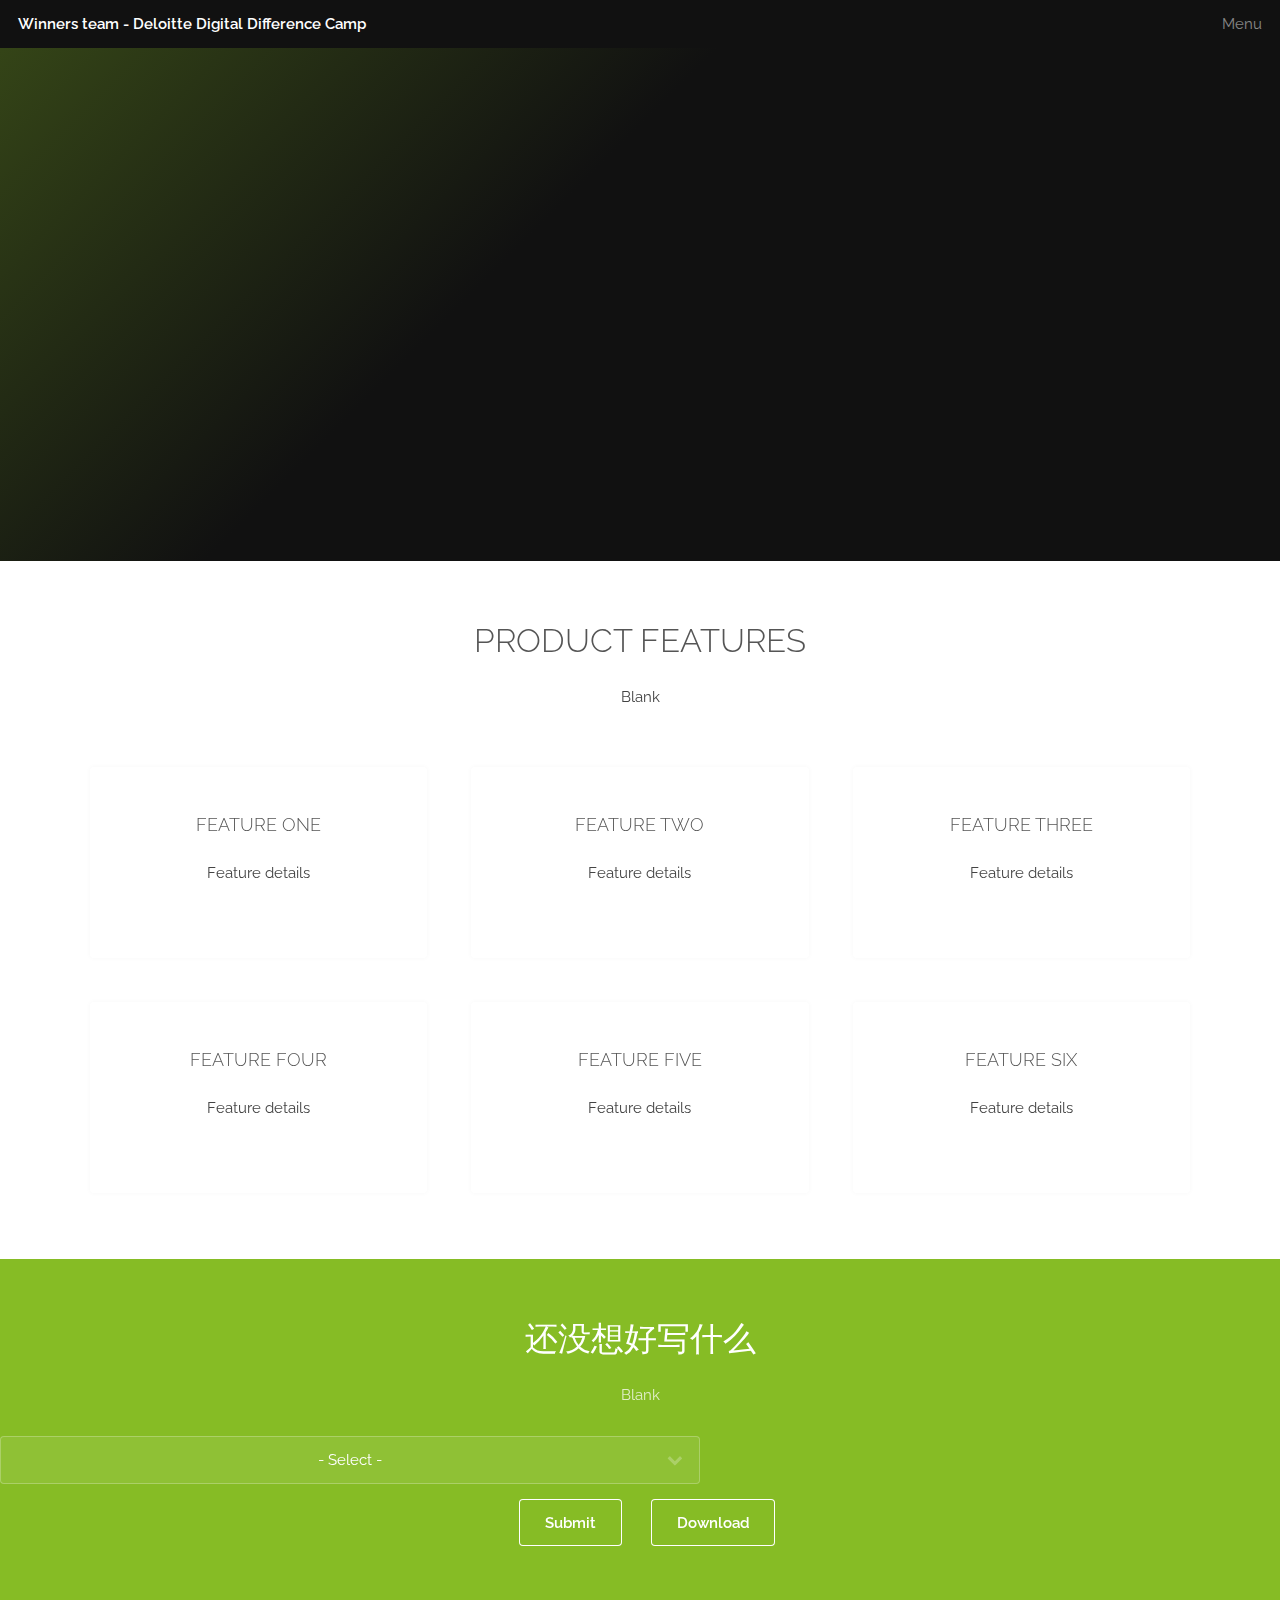
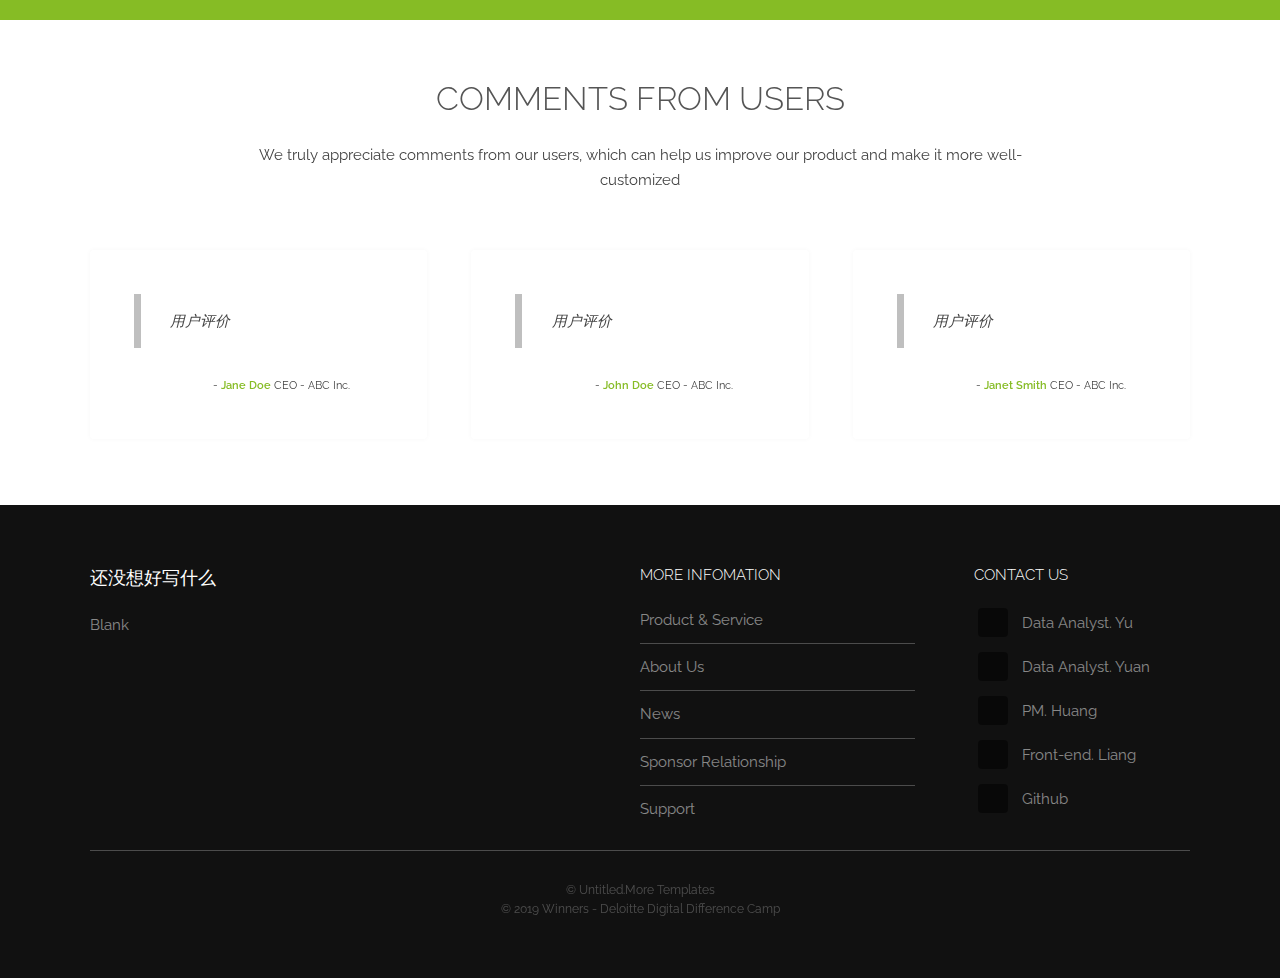
==== index.html @ 3da79a09 "modify" ====
<!DOCTYPE HTML>
<!--
	Industrious by TEMPLATED
	templated.co @templatedco
	Released for free under the Creative Commons Attribution 3.0 license (templated.co/license)
-->
<html>
	<head>
		<title>Winners team - Deloitte Digital Difference Camp</title>
		<meta charset="utf-8" />
		<meta name="viewport" content="width=device-width, initial-scale=1, user-scalable=no" />
		<meta name="description" content="" />
		<meta name="keywords" content="" />
		<link rel="stylesheet" href="assets/css/main.css" />
		<link rel="icon" href="images/icon1.png" type="image/x-ico"/>
	</head>
	<body class="is-preload">

		<!-- Header -->
			<header id="header">
				<a class="logo" href="index.html">Winners team - Deloitte Digital Difference Camp</a>
				<nav>
					<a href="#menu">Menu</a>
				</nav>
			</header>

		<!-- Nav -->
			<nav id="menu">
				<ul class="links">
					<li><a href="index.html">Introduction</a></li>
					<li><a href="elements.html">Sample report</a></li>
					<li><a href="generic.html">Blank page</a></li>
				</ul>
			</nav>

		<!-- Banner -->
			<section id="banner">
				<div class="inner">
					<h1><strong>Introduction to our product</strong></h1>
					<p>Our intelligent risk management platform is based on Big Data analytics.<br />
					All the data are open-source, easy-to-find, and without illegal usage.<br />
					</p>
					<p>What we are aiming to do is by using information from 4 different aspects,<br />
					that are "Business", "Accounting", "Industry" and "Financing" about companies to create company profiles <br />
					and help enterprises increase their abilities to avoid risk comprehensively. 
					</p>
				</div>
				<video autoplay loop muted playsinline src="images/banner.mp4"></video>
			</section>

		<!-- Highlights -->
			<section class="wrapper">
				<div class="inner">
					<header class="special">
						<h2>Product Features</h2>
						<p>Blank</p>
					</header>
					<div class="highlights">
						<section>
							<div class="content">
								<header>
									<a href="#" class="icon fa-vcard-o"><span class="label">Icon</span></a>
									<h3>Feature One</h3>
								</header>
								<p>Feature details</p>
							</div>
						</section>
						<section>
							<div class="content">
								<header>
									<a href="#" class="icon fa-files-o"><span class="label">Icon</span></a>
									<h3>Feature Two</h3>
								</header>
								<p>Feature details</p>
							</div>
						</section>
						<section>
							<div class="content">
								<header>
									<a href="#" class="icon fa-floppy-o"><span class="label">Icon</span></a>
									<h3>Feature Three</h3>
								</header>
								<p>Feature details</p>
							</div>
						</section>
						<section>
							<div class="content">
								<header>
									<a href="#" class="icon fa-line-chart"><span class="label">Icon</span></a>
									<h3>Feature Four</h3>
								</header>
								<p>Feature details</p>
							</div>
						</section>
						<section>
							<div class="content">
								<header>
									<a href="#" class="icon fa-paper-plane-o"><span class="label">Icon</span></a>
									<h3>Feature Five</h3>
								</header>
								<p>Feature details</p>
							</div>
						</section>
						<section>
							<div class="content">
								<header>
									<a href="#" class="icon fa-qrcode"><span class="label">Icon</span></a>
									<h3>Feature Six</h3>
								</header>
								<p>Feature details</p>
							</div>
						</section>
					</div>
				</div>
			</section>

		<!-- CTA -->
			<section id="cta" class="wrapper">
				<div class="inner">
					<h2>还没想好写什么</h2>
					<p>Blank</p>
				</div>
				<div class="row">
					<div class="col-12">
						<select name="category" id="category" style="width:700px; text-align: justify; text-align-last: center">
							<option value="">- Select -</option>
							<option value="alpha">Inner Mongolia Yili Industrial Group Ltd.</option>
						</select>
					</div>
				</div>
				<ul class="actions">
					<li><a href="#" class="button icon fa-search">Submit</a></li>
					<li><a href="#" class="button icon fa-download">Download</a></li>
				</ul>
			</section>
		<!-- Testimonials -->
			<section class="wrapper">
				<div class="inner">
					<header class="special">
						<h2>Comments from users</h2>
						<p>We truly appreciate comments from our users, which can help us improve our product and make it more well-customized</p>
					</header>
					<div class="testimonials">
						<section>
							<div class="content">
								<blockquote>
									<p>用户评价</p>
								</blockquote>
								<div class="author">
									<div class="image">
										<img src="images/pic01.jpg" alt="" />
									</div>
									<p class="credit">- <strong>Jane Doe</strong> <span>CEO - ABC Inc.</span></p>
								</div>
							</div>
						</section>
						<section>
							<div class="content">
								<blockquote>
									<p>用户评价</p>
								</blockquote>
								<div class="author">
									<div class="image">
										<img src="images/pic03.jpg" alt="" />
									</div>
									<p class="credit">- <strong>John Doe</strong> <span>CEO - ABC Inc.</span></p>
								</div>
							</div>
						</section>
						<section>
							<div class="content">
								<blockquote>
									<p>用户评价</p>
								</blockquote>
								<div class="author">
									<div class="image">
										<img src="images/pic02.jpg" alt="" />
									</div>
									<p class="credit">- <strong>Janet Smith</strong> <span>CEO - ABC Inc.</span></p>
								</div>
							</div>
						</section>
					</div>
				</div>
			</section>

		<!-- Footer -->
			<footer id="footer">
				<div class="inner">
					<div class="content">
						<section>
							<h3>还没想好写什么</h3>
							<p>Blank</p>
						</section>
						<section>
							<h4>More infomation</h4>
							<ul class="alt">
								<li><a href="#">Product & Service</a></li>
								<li><a href="#">About Us</a></li>
								<li><a href="#">News</a></li>
								<li><a href="#">Sponsor Relationship</a></li>
								<li><a href="#">Support</a></li>
							</ul>
						</section>
						<section>
							<h4>Contact Us</h4>
							<ul class="plain">
								<li><a href="https://www.linkedin.com/in/%E5%86%B0%E6%B4%81-%E5%96%BB-94479510b/" title="Bingjie Yu"><i class="icon fa-linkedin">&nbsp;</i>Data Analyst. Yu</a></li>
								<li><a href="https://www.linkedin.com/in/yuxuan-yuan-151248130/" title="Yuxuan Yuan"><i class="icon fa-linkedin">&nbsp;</i>Data Analyst. Yuan</a></li>
								<li><a href="https://www.linkedin.com/in/jeanetteyuehuang/" title="Yue Huang"><i class="icon fa-linkedin">&nbsp;</i>PM. Huang</a></li>
								<li><a href="https://www.linkedin.com/in/hao-tian-liang/" title="Haotian Liang"><i class="icon fa-linkedin">&nbsp;</i>Front-end. Liang</a></li>
								<li><a href="https://github.com/DixieeeeT/Deloitte-competition"><i class="icon fa-github">&nbsp;</i>Github</a></li>
							</ul>
						</section>
					</div>
					<div class="copyright">
						&copy; Untitled.More <a href="http://www.cssmoban.com/" target="_blank">Templates</a><br />
						&copy; 2019 <a href="#">Winners</a> - Deloitte Digital Difference Camp

					</div>
				</div>
			</footer>

		<!-- Scripts -->
			<script src="assets/js/jquery.min.js"></script>
			<script src="assets/js/browser.min.js"></script>
			<script src="assets/js/breakpoints.min.js"></script>
			<script src="assets/js/util.js"></script>
			<script src="assets/js/main.js"></script>

	</body>
</html>
---- assets/css/main.css ----
@import url(font-awesome.min.css);
@import url("https://fonts.googleapis.com/css?family=Raleway:200,300,400,500,600");
/*
	Industrious by TEMPLATED
	templated.co @templatedco
	Released for free under the Creative Commons Attribution 3.0 license (templated.co/license)
*/
/* Basic */
@-ms-viewport {
  width: device-width; }
body {
  -ms-overflow-style: scrollbar; }

@media screen and (max-width: 480px) {
  html, body {
    min-width: 320px; } }
html {
  box-sizing: border-box; }

*, *:before, *:after {
  box-sizing: inherit; }

body {
  background: #ffffff; }
  body.is-preload *, body.is-preload *:before, body.is-preload *:after {
    -moz-animation: none !important;
    -webkit-animation: none !important;
    -ms-animation: none !important;
    animation: none !important;
    -moz-transition: none !important;
    -webkit-transition: none !important;
    -ms-transition: none !important;
    transition: none !important; }

html, body, div, span, applet, object,
iframe, h1, h2, h3, h4, h5, h6, p, blockquote,
pre, a, abbr, acronym, address, big, cite,
code, del, dfn, em, img, ins, kbd, q, s, samp,
small, strike, strong, sub, sup, tt, var, b,
u, i, center, dl, dt, dd, ol, ul, li, fieldset,
form, label, legend, table, caption, tbody,
tfoot, thead, tr, th, td, article, aside,
canvas, details, embed, figure, figcaption,
footer, header, hgroup, menu, nav, output, ruby,
section, summary, time, mark, audio, video {
  margin: 0;
  padding: 0;
  border: 0;
  font-size: 100%;
  font: inherit;
  vertical-align: baseline; }

article, aside, details, figcaption, figure,
footer, header, hgroup, menu, nav, section {
  display: block; }

body {
  line-height: 1; }

ol, ul {
  list-style: none; }

blockquote, q {
  quotes: none; }
  blockquote:before, blockquote:after, q:before, q:after {
    content: '';
    content: none; }

table {
  border-collapse: collapse;
  border-spacing: 0; }

body {
  -webkit-text-size-adjust: none; }

mark {
  background-color: transparent;
  color: inherit; }

input::-moz-focus-inner {
  border: 0;
  padding: 0; }

input, select, textarea {
  -moz-appearance: none;
  -webkit-appearance: none;
  -ms-appearance: none;
  appearance: none; }

/* Typography */
html {
  font-size: 13pt; }
  @media screen and (max-width: 1680px) {
    html {
      font-size: 11pt; } }
  @media screen and (max-width: 980px) {
    html {
      font-size: 12pt; } }
  @media screen and (max-width: 480px) {
    html {
      font-size: 11pt; } }

body {
  background-color: #ffffff;
  color: #444444; }

body, input, select, textarea {
  font-family: "Raleway", Arial, Helvetica, sans-serif;
  font-weight: 400;
  font-size: 1rem;
  line-height: 1.65; }

a {
  -moz-transition: color 0.2s ease-in-out;
  -webkit-transition: color 0.2s ease-in-out;
  -ms-transition: color 0.2s ease-in-out;
  transition: color 0.2s ease-in-out;
  text-decoration: underline; }
  a:hover {
    text-decoration: none; }

strong, b {
  font-weight: 600; }

em, i {
  font-style: italic; }

p {
  margin: 0 0 2rem 0; }

header.special {
  text-align: center;
  margin-bottom: 4rem; }
  header.special p {
    max-width: 75%;
    margin-left: auto;
    margin-right: auto; }

h1, h2, h3, h4, h5, h6 {
  font-weight: 300;
  line-height: 1.5;
  text-transform: uppercase;
  margin: 0 0 1.5rem 0; }
  h1 a, h2 a, h3 a, h4 a, h5 a, h6 a {
    color: inherit;
    text-decoration: none; }

h1 {
  font-size: 3rem;
  line-height: 1.2; }

h2 {
  font-size: 2.25rem;
  line-height: 1.3; }

h3 {
  font-size: 1.25rem; }

h4 {
  font-size: 1rem; }

h5 {
  font-size: 0.9rem; }

h6 {
  font-size: 0.7rem; }

@media screen and (max-width: 736px) {
  h1 {
    font-size: 2.75rem;
    line-height: 1.3; }

  h2 {
    font-size: 1.75rem;
    line-height: 1.5; }

  h3 {
    font-size: 1.25rem; } }
sub {
  font-size: 0.8rem;
  position: relative;
  top: 0.5rem; }

sup {
  font-size: 0.8rem;
  position: relative;
  top: -0.5rem; }

blockquote {
  border-left: solid 0.5rem;
  font-style: italic;
  margin: 0 0 2rem 0;
  padding: 1rem 0 1rem 2rem; }

code {
  border-radius: 4px;
  border: solid 1px;
  font-family: "Courier New", monospace;
  font-size: 0.9rem;
  margin: 0 0.25rem;
  padding: 0.25rem 0.65rem; }

pre {
  -webkit-overflow-scrolling: touch;
  font-family: "Courier New", monospace;
  font-size: 0.9rem;
  margin: 0 0 2rem 0; }
  pre code {
    display: block;
    line-height: 1.75;
    padding: 1rem 1.5rem;
    overflow-x: auto; }

hr {
  border: 0;
  border-bottom: solid 1px;
  margin: 2rem 0; }
  hr.major {
    margin: 4rem 0; }

input, select, textarea {
  color: #555555; }

a {
  color: #86BC25; }

strong, b {
  color: #555555; }

h1, h2, h3, h4, h5, h6 {
  color: #555555; }

blockquote {
  border-left-color: rgba(0, 0, 0, 0.25); }

code {
  background: rgba(0, 0, 0, 0.075);
  border-color: rgba(0, 0, 0, 0.25); }

hr {
  border-bottom-color: rgba(0, 0, 0, 0.25); }

/* Inner */
.inner {
  margin: 0 auto;
  width: 75rem;
  max-width: calc(100% - 6rem); }
  @media screen and (max-width: 480px) {
    .inner {
      max-width: calc(100% - 3rem); } }

/* Button */
input[type="submit"],
input[type="reset"],
input[type="button"],
button,
.button {
  -moz-appearance: none;
  -webkit-appearance: none;
  -ms-appearance: none;
  appearance: none;
  -moz-transition: background-color 0.2s ease-in-out, box-shadow 0.2s ease-in-out, color 0.2s ease-in-out;
  -webkit-transition: background-color 0.2s ease-in-out, box-shadow 0.2s ease-in-out, color 0.2s ease-in-out;
  -ms-transition: background-color 0.2s ease-in-out, box-shadow 0.2s ease-in-out, color 0.2s ease-in-out;
  transition: background-color 0.2s ease-in-out, box-shadow 0.2s ease-in-out, color 0.2s ease-in-out;
  border: 0;
  border-radius: 4px;
  cursor: pointer;
  display: inline-block;
  font-weight: 600;
  height: 3.25rem;
  line-height: 3.25rem;
  padding: 0 1.75rem;
  text-align: center;
  text-decoration: none;
  white-space: nowrap; }
  input[type="submit"].small,
  input[type="reset"].small,
  input[type="button"].small,
  button.small,
  .button.small {
    font-size: 0.8rem;
    height: 2.4375rem;
    line-height: 2.4375rem;
    padding: 0 1.25rem; }
  input[type="submit"].large,
  input[type="reset"].large,
  input[type="button"].large,
  button.large,
  .button.large {
    font-size: 1.35rem;
    height: 4.0625rem;
    line-height: 4.0625rem;
    padding: 0 2rem; }
  input[type="submit"].wide,
  input[type="reset"].wide,
  input[type="button"].wide,
  button.wide,
  .button.wide {
    min-width: 13rem; }
  input[type="submit"].icon:before,
  input[type="reset"].icon:before,
  input[type="button"].icon:before,
  button.icon:before,
  .button.icon:before {
    margin-right: 0.5rem; }
  input[type="submit"].fit,
  input[type="reset"].fit,
  input[type="button"].fit,
  button.fit,
  .button.fit {
    width: 100%; }
  input[type="submit"].disabled, input[type="submit"]:disabled,
  input[type="reset"].disabled,
  input[type="reset"]:disabled,
  input[type="button"].disabled,
  input[type="button"]:disabled,
  button.disabled,
  button:disabled,
  .button.disabled,
  .button:disabled {
    pointer-events: none;
    opacity: 0.25; }

input[type="submit"],
input[type="reset"],
input[type="button"],
button,
.button {
  background-color: transparent;
  box-shadow: inset 0 0 0 1px #555555;
  color: #555555 !important; }
  input[type="submit"]:hover,
  input[type="reset"]:hover,
  input[type="button"]:hover,
  button:hover,
  .button:hover {
    box-shadow: inset 0 0 0 1px #86BC25;
    color: #86BC25 !important; }
    input[type="submit"]:hover:active,
    input[type="reset"]:hover:active,
    input[type="button"]:hover:active,
    button:hover:active,
    .button:hover:active {
      background-color: rgba(206, 27, 40, 0.25); }
  input[type="submit"].primary,
  input[type="reset"].primary,
  input[type="button"].primary,
  button.primary,
  .button.primary {
    box-shadow: none;
    background-color: #86BC25;
    color: #ffffff !important; }
    input[type="submit"].primary:hover,
    input[type="reset"].primary:hover,
    input[type="button"].primary:hover,
    button.primary:hover,
    .button.primary:hover {
      background-color: #a4c12c;
      box-shadow: none; }
      input[type="submit"].primary:hover:active,
      input[type="reset"].primary:hover:active,
      input[type="button"].primary:hover:active,
      button.primary:hover:active,
      .button.primary:hover:active {
        background-color: #6fb921; }

/* Form */
form {
  margin: 0 0 2rem 0; }

input[type="text"],
input[type="password"],
input[type="email"],
input[type="tel"],
input[type="search"],
input[type="url"],
select,
textarea {
  -moz-appearance: none;
  -webkit-appearance: none;
  -ms-appearance: none;
  appearance: none;
  border-radius: 4px;
  border: none;
  border: solid 1px;
  color: inherit;
  display: block;
  outline: 0;
  padding: 0 1rem;
  text-decoration: none;
  width: 100%; }
  input[type="text"]:invalid,
  input[type="password"]:invalid,
  input[type="email"]:invalid,
  input[type="tel"]:invalid,
  input[type="search"]:invalid,
  input[type="url"]:invalid,
  select:invalid,
  textarea:invalid {
    box-shadow: none; }

label {
  display: block;
  font-size: 1rem;
  font-weight: 600;
  margin: 0 0 1rem 0; }

input[type="text"],
input[type="password"],
input[type="email"],
input[type="tel"],
input[type="search"],
input[type="url"] {
  height: 3.25rem; }

select {
  background-size: 1.25rem;
  background-repeat: no-repeat;
  background-position: calc(100% - 1rem) center;
  height: 3.25rem;
  /*padding-right: 3.25rem;*/
  text-overflow: ellipsis; }
  select:focus::-ms-value {
    background-color: transparent; }
  select::-ms-expand {
    display: none; }

textarea {
  padding: 0.75rem 1rem; }

input[type="checkbox"],
input[type="radio"] {
  -moz-appearance: none;
  -webkit-appearance: none;
  -ms-appearance: none;
  appearance: none;
  display: block;
  float: left;
  margin-right: -2rem;
  opacity: 0;
  width: 1rem;
  z-index: -1; }
  input[type="checkbox"] + label,
  input[type="radio"] + label {
    text-decoration: none;
    cursor: pointer;
    display: inline-block;
    font-size: 1rem;
    font-weight: 400;
    padding-left: 2.825rem;
    padding-right: 0.875rem;
    position: relative; }
    input[type="checkbox"] + label:before,
    input[type="radio"] + label:before {
      -moz-osx-font-smoothing: grayscale;
      -webkit-font-smoothing: antialiased;
      font-family: FontAwesome;
      font-style: normal;
      font-weight: normal;
      text-transform: none !important; }
    input[type="checkbox"] + label:before,
    input[type="radio"] + label:before {
      border-radius: 4px;
      border: solid 1px;
      content: '';
      display: inline-block;
      height: 1.95rem;
      left: 0;
      line-height: 1.86875rem;
      position: absolute;
      text-align: center;
      top: -0.1625rem;
      width: 1.95rem; }
  input[type="checkbox"]:checked + label:before,
  input[type="radio"]:checked + label:before {
    content: '\f00c'; }

input[type="checkbox"] + label:before {
  border-radius: 4px; }

input[type="radio"] + label:before {
  border-radius: 100%; }

::-webkit-input-placeholder {
  opacity: 1.0; }

:-moz-placeholder {
  opacity: 1.0; }

::-moz-placeholder {
  opacity: 1.0; }

:-ms-input-placeholder {
  opacity: 1.0; }

label {
  color: #555555; }

input[type="text"],
input[type="password"],
input[type="email"],
input[type="tel"],
input[type="search"],
input[type="url"],
select,
textarea {
  background-color: rgba(0, 0, 0, 0.075);
  border-color: rgba(0, 0, 0, 0.25); }
  input[type="text"]:focus,
  input[type="password"]:focus,
  input[type="email"]:focus,
  input[type="tel"]:focus,
  input[type="search"]:focus,
  input[type="url"]:focus,
  select:focus,
  textarea:focus {
    border-color: #86BC25;
    box-shadow: 0 0 0 1px #86BC25; }

select {
  background-image: url("data:image/svg+xml;charset=utf8,%3Csvg xmlns='http://www.w3.org/2000/svg' width='40' height='40' preserveAspectRatio='none' viewBox='0 0 40 40'%3E%3Cpath d='M9.4,12.3l10.4,10.4l10.4-10.4c0.2-0.2,0.5-0.4,0.9-0.4c0.3,0,0.6,0.1,0.9,0.4l3.3,3.3c0.2,0.2,0.4,0.5,0.4,0.9 c0,0.4-0.1,0.6-0.4,0.9L20.7,31.9c-0.2,0.2-0.5,0.4-0.9,0.4c-0.3,0-0.6-0.1-0.9-0.4L4.3,17.3c-0.2-0.2-0.4-0.5-0.4-0.9 c0-0.4,0.1-0.6,0.4-0.9l3.3-3.3c0.2-0.2,0.5-0.4,0.9-0.4S9.1,12.1,9.4,12.3z' fill='rgba(0, 0, 0, 0.25)' /%3E%3C/svg%3E"); }
  select option {
    color: #444444;
    background-color: #ffffff; }

input[type="checkbox"] + label,
input[type="radio"] + label {
  color: #444444; }
  input[type="checkbox"] + label:before,
  input[type="radio"] + label:before {
    background: rgba(0, 0, 0, 0.075);
    border-color: rgba(0, 0, 0, 0.25); }
input[type="checkbox"]:checked + label:before,
input[type="radio"]:checked + label:before {
  background-color: #86BC25;
  border-color: #86BC25;
  color: #ffffff; }
input[type="checkbox"]:focus + label:before,
input[type="radio"]:focus + label:before {
  border-color: #86BC25;
  box-shadow: 0 0 0 1px #86BC25; }

::-webkit-input-placeholder {
  color: #bbbbbb !important; }

:-moz-placeholder {
  color: #bbbbbb !important; }

::-moz-placeholder {
  color: #bbbbbb !important; }

:-ms-input-placeholder {
  color: #bbbbbb !important; }

/* List */
ol {
  list-style: decimal;
  margin: 0 0 2rem 0;
  padding-left: 1.25rem; }
  ol li {
    padding-left: 0.25rem; }

ul {
  list-style: disc;
  margin: 0 0 2rem 0;
  padding-left: 1rem; }
  ul li {
    padding-left: 0.325rem; }
  ul.plain {
    list-style: none;
    padding-left: 0; }
    ul.plain li {
      margin-bottom: 1rem; }
      ul.plain li .icon {
        border-radius: 4px;
        color: #ffffff;
        display: inline-block;
        margin-right: 1rem;
        text-align: center;
        width: 2rem;
        height: 2rem;
        line-height: 2rem;
        background: rgba(0, 0, 0, 0.5); }
  ul.alt {
    list-style: none;
    padding-left: 0; }
    ul.alt li {
      border-top: solid 1px;
      padding: 0.75rem 0; }
      ul.alt li:first-child {
        border-top: 0;
        padding-top: 0; }
      ul.alt li:last-child {
        padding-bottom: 0; }

dl {
  margin: 0 0 2rem 0; }
  dl dt {
    display: block;
    font-weight: 600;
    margin: 0 0 1rem 0; }
  dl dd {
    margin-left: 1.5rem; }

ul.alt li {
  border-top-color: rgba(0, 0, 0, 0.25); }

/* Table */
.table-wrapper {
  -webkit-overflow-scrolling: touch;
  overflow-x: auto; }

table {
  margin: 0 0 2rem 0;
  width: 100%; }
  table tbody tr {
    border: solid 1px;
    border-left: 0;
    border-right: 0; }
  table td {
    padding: 0.75rem 0.75rem; }
  table th {
    font-size: 0.9rem;
    font-weight: 600;
    padding: 0 0.75rem 0.75rem 0.75rem;
    text-align: left; }
  table thead {
    border-bottom: solid 2px; }
  table tfoot {
    border-top: solid 2px; }
  table.alt {
    border-collapse: separate; }
    table.alt tbody tr td {
      border: solid 1px;
      border-left-width: 0;
      border-top-width: 0; }
      table.alt tbody tr td:first-child {
        border-left-width: 1px; }
    table.alt tbody tr:first-child td {
      border-top-width: 1px; }
    table.alt thead {
      border-bottom: 0; }
    table.alt tfoot {
      border-top: 0; }

table tbody tr {
  border-color: rgba(0, 0, 0, 0.25); }
  table tbody tr:nth-child(2n + 1) {
    background-color: rgba(0, 0, 0, 0.075); }
table th {
  color: #555555; }
table thead {
  border-bottom-color: rgba(0, 0, 0, 0.25); }
table tfoot {
  border-top-color: rgba(0, 0, 0, 0.25); }
table.alt tbody tr td {
  border-color: rgba(0, 0, 0, 0.25); }

/* Highlights */
.highlights {
  width: 100%;
  margin: 2.5rem 0;
  display: -moz-flex;
  display: -webkit-flex;
  display: -ms-flex;
  display: flex;
  -moz-flex-wrap: wrap;
  -webkit-flex-wrap: wrap;
  -ms-flex-wrap: wrap;
  flex-wrap: wrap;
  -moz-align-items: -moz-stretch;
  -webkit-align-items: -webkit-stretch;
  -ms-align-items: -ms-stretch;
  align-items: stretch; }
  .highlights > * {
    -moz-flex-shrink: 1;
    -webkit-flex-shrink: 1;
    -ms-flex-shrink: 1;
    flex-shrink: 1;
    -moz-flex-grow: 0;
    -webkit-flex-grow: 0;
    -ms-flex-grow: 0;
    flex-grow: 0; }
  .highlights > * {
    width: 33.3333333333%; }
  .highlights > * {
    padding: 1.5rem;
    width: calc(33.3333333333% + 1rem); }
  .highlights > :nth-child(-n + 3) {
    padding-top: 0; }
  .highlights > :nth-last-child(-n + 3) {
    padding-bottom: 0; }
  .highlights > :nth-child(3n + 1) {
    padding-left: 0; }
  .highlights > :nth-child(3n) {
    padding-right: 0; }
  .highlights > :nth-child(3n + 1),
  .highlights > :nth-child(3n) {
    width: calc(33.3333333333% + -0.5rem); }
  .highlights .content {
    border-radius: 4px;
    height: 100%;
    padding: 3rem;
    text-align: center; }
    .highlights .content .icon {
      font-size: 5rem; }
  .highlights > div > :last-child {
    margin-bottom: 0; }
  @media screen and (max-width: 980px) {
    .highlights > * {
      width: 50%; }
    .highlights > * {
      padding: 1rem;
      width: calc(33.3333333333% + 0.6666666667rem); }
    .highlights > :nth-child(-n + 3) {
      padding-top: 1rem; }
    .highlights > :nth-last-child(-n + 3) {
      padding-bottom: 1rem; }
    .highlights > :nth-child(3n + 1) {
      padding-left: 1rem; }
    .highlights > :nth-child(3n) {
      padding-right: 1rem; }
    .highlights > :nth-child(3n + 1),
    .highlights > :nth-child(3n) {
      padding: 1rem;
      width: calc(50% + 1rem); }
    .highlights > * {
      padding: 1rem;
      width: calc(50% + 1rem); }
    .highlights > :nth-child(-n + 2) {
      padding-top: 0; }
    .highlights > :nth-last-child(-n + 2) {
      padding-bottom: 0; }
    .highlights > :nth-child(2n + 1) {
      padding-left: 0; }
    .highlights > :nth-child(2n) {
      padding-right: 0; }
    .highlights > :nth-child(2n + 1),
    .highlights > :nth-child(2n) {
      width: calc(50% + 0rem); }
    .highlights .content {
      padding: 2rem; } }
  @media screen and (max-width: 736px) {
    .highlights > * {
      width: 100%; }
    .highlights > * {
      padding: 1rem;
      width: calc(33.3333333333% + 0.6666666667rem); }
    .highlights > :nth-child(-n + 3) {
      padding-top: 1rem; }
    .highlights > :nth-last-child(-n + 3) {
      padding-bottom: 1rem; }
    .highlights > :nth-child(3n + 1) {
      padding-left: 1rem; }
    .highlights > :nth-child(3n) {
      padding-right: 1rem; }
    .highlights > :nth-child(3n + 1),
    .highlights > :nth-child(3n) {
      padding: 1rem;
      width: calc(100% + 2rem); }
    .highlights > * {
      padding: 1rem;
      width: calc(50% + 1rem); }
    .highlights > :nth-child(-n + 2) {
      padding-top: 1rem; }
    .highlights > :nth-last-child(-n + 2) {
      padding-bottom: 1rem; }
    .highlights > :nth-child(2n + 1) {
      padding-left: 1rem; }
    .highlights > :nth-child(2n) {
      padding-right: 1rem; }
    .highlights > :nth-child(2n + 1),
    .highlights > :nth-child(2n) {
      padding: 1rem;
      width: calc(100% + 2rem); }
    .highlights > * {
      padding: 1rem;
      width: calc(100% + 2rem); }
    .highlights > :nth-child(-n + 1) {
      padding-top: 0; }
    .highlights > :nth-last-child(-n + 1) {
      padding-bottom: 0; }
    .highlights > :nth-child(1n + 1) {
      padding-left: 0; }
    .highlights > :nth-child(1n) {
      padding-right: 0; }
    .highlights > :nth-child(1n + 1),
    .highlights > :nth-child(1n) {
      width: calc(100% + 1rem); } }

.highlights .content {
  background: #ffffff;
  box-shadow: 0px 0px 4px 1px rgba(0, 0, 0, 0.025); }

/* Testimonials */
.testimonials {
  margin: 2.5rem 0;
  width: 100%;
  display: -moz-flex;
  display: -webkit-flex;
  display: -ms-flex;
  display: flex;
  -moz-flex-wrap: wrap;
  -webkit-flex-wrap: wrap;
  -ms-flex-wrap: wrap;
  flex-wrap: wrap;
  -moz-align-items: -moz-stretch;
  -webkit-align-items: -webkit-stretch;
  -ms-align-items: -ms-stretch;
  align-items: stretch; }
  .testimonials > * {
    -moz-flex-shrink: 1;
    -webkit-flex-shrink: 1;
    -ms-flex-shrink: 1;
    flex-shrink: 1;
    -moz-flex-grow: 0;
    -webkit-flex-grow: 0;
    -ms-flex-grow: 0;
    flex-grow: 0; }
  .testimonials > * {
    width: 33.3333333333%; }
  .testimonials > * {
    padding: 1.5rem;
    width: calc(33.3333333333% + 1rem); }
  .testimonials > :nth-child(-n + 3) {
    padding-top: 0; }
  .testimonials > :nth-last-child(-n + 3) {
    padding-bottom: 0; }
  .testimonials > :nth-child(3n + 1) {
    padding-left: 0; }
  .testimonials > :nth-child(3n) {
    padding-right: 0; }
  .testimonials > :nth-child(3n + 1),
  .testimonials > :nth-child(3n) {
    width: calc(33.3333333333% + -0.5rem); }
  .testimonials .content {
    border-radius: 4px;
    height: 100%;
    padding: 3rem; }
    .testimonials .content .author {
      display: -moz-flex;
      display: -webkit-flex;
      display: -ms-flex;
      display: flex;
      -moz-align-items: center;
      -webkit-align-items: center;
      -ms-align-items: center;
      align-items: center; }
      .testimonials .content .author blockquote {
        margin: 0; }
      .testimonials .content .author .image {
        margin-right: 2rem;
        width: 20%; }
        .testimonials .content .author .image img {
          border-radius: 100%;
          max-width: 100%; }
    .testimonials .content .credit {
      font-size: 0.75rem; }
    .testimonials .content p:last-child {
      margin: 0; }
  .testimonials > div > :last-child {
    margin-bottom: 0; }
  @media screen and (max-width: 980px) {
    .testimonials > * {
      width: 50%; }
    .testimonials > * {
      padding: 1rem;
      width: calc(33.3333333333% + 0.6666666667rem); }
    .testimonials > :nth-child(-n + 3) {
      padding-top: 1rem; }
    .testimonials > :nth-last-child(-n + 3) {
      padding-bottom: 1rem; }
    .testimonials > :nth-child(3n + 1) {
      padding-left: 1rem; }
    .testimonials > :nth-child(3n) {
      padding-right: 1rem; }
    .testimonials > :nth-child(3n + 1),
    .testimonials > :nth-child(3n) {
      padding: 1rem;
      width: calc(50% + 1rem); }
    .testimonials > * {
      padding: 1rem;
      width: calc(50% + 1rem); }
    .testimonials > :nth-child(-n + 2) {
      padding-top: 0; }
    .testimonials > :nth-last-child(-n + 2) {
      padding-bottom: 0; }
    .testimonials > :nth-child(2n + 1) {
      padding-left: 0; }
    .testimonials > :nth-child(2n) {
      padding-right: 0; }
    .testimonials > :nth-child(2n + 1),
    .testimonials > :nth-child(2n) {
      width: calc(50% + 0rem); }
    .testimonials .content {
      padding: 2rem; } }
  @media screen and (max-width: 736px) {
    .testimonials > * {
      width: 100%; }
    .testimonials > * {
      padding: 1rem;
      width: calc(33.3333333333% + 0.6666666667rem); }
    .testimonials > :nth-child(-n + 3) {
      padding-top: 1rem; }
    .testimonials > :nth-last-child(-n + 3) {
      padding-bottom: 1rem; }
    .testimonials > :nth-child(3n + 1) {
      padding-left: 1rem; }
    .testimonials > :nth-child(3n) {
      padding-right: 1rem; }
    .testimonials > :nth-child(3n + 1),
    .testimonials > :nth-child(3n) {
      padding: 1rem;
      width: calc(100% + 2rem); }
    .testimonials > * {
      padding: 1rem;
      width: calc(50% + 1rem); }
    .testimonials > :nth-child(-n + 2) {
      padding-top: 1rem; }
    .testimonials > :nth-last-child(-n + 2) {
      padding-bottom: 1rem; }
    .testimonials > :nth-child(2n + 1) {
      padding-left: 1rem; }
    .testimonials > :nth-child(2n) {
      padding-right: 1rem; }
    .testimonials > :nth-child(2n + 1),
    .testimonials > :nth-child(2n) {
      padding: 1rem;
      width: calc(100% + 2rem); }
    .testimonials > * {
      padding: 1rem;
      width: calc(100% + 2rem); }
    .testimonials > :nth-child(-n + 1) {
      padding-top: 0; }
    .testimonials > :nth-last-child(-n + 1) {
      padding-bottom: 0; }
    .testimonials > :nth-child(1n + 1) {
      padding-left: 0; }
    .testimonials > :nth-child(1n) {
      padding-right: 0; }
    .testimonials > :nth-child(1n + 1),
    .testimonials > :nth-child(1n) {
      width: calc(100% + 1rem); } }

.testimonials .content {
  background: #ffffff;
  box-shadow: 0px 0px 4px 1px rgba(0, 0, 0, 0.025); }
  .testimonials .content .credit strong {
    color: #86BC25; }

/* Actions */
ul.actions {
  display: -moz-flex;
  display: -webkit-flex;
  display: -ms-flex;
  display: flex;
  cursor: default;
  list-style: none;
  /*margin-left: -1rem;
  padding-left: 0;*/
  justify-content: center;
  align-items: center; }
  ul.actions li {
    padding: 1rem 1rem 1rem 1rem;
    vertical-align: middle; }
  ul.actions.special {
    -moz-justify-content: center;
    -webkit-justify-content: center;
    -ms-justify-content: center;
    justify-content: center;
    width: calc(100% + 1rem); }
  ul.actions.stacked {
    -moz-flex-direction: column;
    -webkit-flex-direction: column;
    -ms-flex-direction: column;
    flex-direction: column;
    margin-left: 0; }
    ul.actions.stacked li {
      padding: 1.3rem 0 0 0; }
      ul.actions.stacked li:first-child {
        padding-top: 0; }
  ul.actions.fit {
    width: calc(100% + 1rem); }
    ul.actions.fit li {
      -moz-flex-grow: 1;
      -webkit-flex-grow: 1;
      -ms-flex-grow: 1;
      flex-grow: 1;
      -moz-flex-shrink: 1;
      -webkit-flex-shrink: 1;
      -ms-flex-shrink: 1;
      flex-shrink: 1;
      width: 100%; }
      ul.actions.fit li > * {
        width: 100%; }
    ul.actions.fit.stacked {
      width: 100%; }
  @media screen and (max-width: 480px) {
    ul.actions:not(.fixed) {
      -moz-flex-direction: column;
      -webkit-flex-direction: column;
      -ms-flex-direction: column;
      flex-direction: column;
      margin-left: 0;
      width: 100% !important; }
      ul.actions:not(.fixed) li {
        -moz-flex-grow: 1;
        -webkit-flex-grow: 1;
        -ms-flex-grow: 1;
        flex-grow: 1;
        -moz-flex-shrink: 1;
        -webkit-flex-shrink: 1;
        -ms-flex-shrink: 1;
        flex-shrink: 1;
        padding: 1rem 0 0 0;
        text-align: center;
        width: 100%; }
        ul.actions:not(.fixed) li > * {
          width: 100%; }
        ul.actions:not(.fixed) li:first-child {
          padding-top: 0; }
        ul.actions:not(.fixed) li input[type="submit"],
        ul.actions:not(.fixed) li input[type="reset"],
        ul.actions:not(.fixed) li input[type="button"],
        ul.actions:not(.fixed) li button,
        ul.actions:not(.fixed) li .button {
          width: 100%; }
          ul.actions:not(.fixed) li input[type="submit"].icon:before,
          ul.actions:not(.fixed) li input[type="reset"].icon:before,
          ul.actions:not(.fixed) li input[type="button"].icon:before,
          ul.actions:not(.fixed) li button.icon:before,
          ul.actions:not(.fixed) li .button.icon:before {
            margin-left: -0.5rem; } }

/* Grid */
.row {
  display: flex;
  flex-wrap: wrap;
  box-sizing: border-box; }
  .row > * {
    box-sizing: border-box; }
  .row.gtr-uniform > * > :last-child {
    margin-bottom: 0; }

.row > .imp {
  order: -1; }
.row > .col-1 {
  width: 8.3333333333%; }
.row > .off-1 {
  margin-left: 8.3333333333%; }
.row > .col-2 {
  width: 16.6666666667%; }
.row > .off-2 {
  margin-left: 16.6666666667%; }
.row > .col-3 {
  width: 25%; }
.row > .off-3 {
  margin-left: 25%; }
.row > .col-4 {
  width: 33.3333333333%; }
.row > .off-4 {
  margin-left: 33.3333333333%; }
.row > .col-5 {
  width: 41.6666666667%; }
.row > .off-5 {
  margin-left: 41.6666666667%; }
.row > .col-6 {
  width: 50%; }
.row > .off-6 {
  margin-left: 50%; }
.row > .col-7 {
  width: 58.3333333333%; }
.row > .off-7 {
  margin-left: 58.3333333333%; }
.row > .col-8 {
  width: 66.6666666667%; }
.row > .off-8 {
  margin-left: 66.6666666667%; }
.row > .col-9 {
  width: 75%; }
.row > .off-9 {
  margin-left: 75%; }
.row > .col-10 {
  width: 83.3333333333%; }
.row > .off-10 {
  margin-left: 83.3333333333%; }
.row > .col-11 {
  width: 91.6666666667%; }
.row > .off-11 {
  margin-left: 91.6666666667%; }
.row > .col-12 {
  width: 100%; 
  position: center; }
.row > .off-12 {
  margin-left: 100%; }
.row.gtr-0 {
  margin-top: 0;
  margin-left: 0rem; }
  .row.gtr-0 > * {
    padding: 0 0 0 0rem; }
  .row.gtr-0.gtr-uniform {
    margin-top: 0rem; }
    .row.gtr-0.gtr-uniform > * {
      padding-top: 0rem; }
.row.gtr-25 {
  margin-top: 0;
  margin-left: -0.75rem; }
  .row.gtr-25 > * {
    padding: 0 0 0 0.75rem; }
  .row.gtr-25.gtr-uniform {
    margin-top: -0.75rem; }
    .row.gtr-25.gtr-uniform > * {
      padding-top: 0.75rem; }
.row.gtr-50 {
  margin-top: 0;
  margin-left: -1.5rem; }
  .row.gtr-50 > * {
    padding: 0 0 0 1.5rem; }
  .row.gtr-50.gtr-uniform {
    margin-top: -1.5rem; }
    .row.gtr-50.gtr-uniform > * {
      padding-top: 1.5rem; }
.row {
  margin-top: 0;
  margin-left: -3rem; }
  .row > * {
    padding: 0 0 0 3rem; }
  .row.gtr-uniform {
    margin-top: -3rem; }
    .row.gtr-uniform > * {
      padding-top: 3rem; }
.row.gtr-150 {
  margin-top: 0;
  margin-left: -4.5rem; }
  .row.gtr-150 > * {
    padding: 0 0 0 4.5rem; }
  .row.gtr-150.gtr-uniform {
    margin-top: -4.5rem; }
    .row.gtr-150.gtr-uniform > * {
      padding-top: 4.5rem; }
.row.gtr-200 {
  margin-top: 0;
  margin-left: -6rem; }
  .row.gtr-200 > * {
    padding: 0 0 0 6rem; }
  .row.gtr-200.gtr-uniform {
    margin-top: -6rem; }
    .row.gtr-200.gtr-uniform > * {
      padding-top: 6rem; }

@media screen and (max-width: 1680px) {
  .row {
    display: flex;
    flex-wrap: wrap;
    box-sizing: border-box; }
    .row > * {
      box-sizing: border-box; }
    .row.gtr-uniform > * > :last-child {
      margin-bottom: 0; }

  .row > .imp-xlarge {
    order: -1; }
  .row > .col-1-xlarge {
    width: 8.3333333333%; }
  .row > .off-1-xlarge {
    margin-left: 8.3333333333%; }
  .row > .col-2-xlarge {
    width: 16.6666666667%; }
  .row > .off-2-xlarge {
    margin-left: 16.6666666667%; }
  .row > .col-3-xlarge {
    width: 25%; }
  .row > .off-3-xlarge {
    margin-left: 25%; }
  .row > .col-4-xlarge {
    width: 33.3333333333%; }
  .row > .off-4-xlarge {
    margin-left: 33.3333333333%; }
  .row > .col-5-xlarge {
    width: 41.6666666667%; }
  .row > .off-5-xlarge {
    margin-left: 41.6666666667%; }
  .row > .col-6-xlarge {
    width: 50%; }
  .row > .off-6-xlarge {
    margin-left: 50%; }
  .row > .col-7-xlarge {
    width: 58.3333333333%; }
  .row > .off-7-xlarge {
    margin-left: 58.3333333333%; }
  .row > .col-8-xlarge {
    width: 66.6666666667%; }
  .row > .off-8-xlarge {
    margin-left: 66.6666666667%; }
  .row > .col-9-xlarge {
    width: 75%; }
  .row > .off-9-xlarge {
    margin-left: 75%; }
  .row > .col-10-xlarge {
    width: 83.3333333333%; }
  .row > .off-10-xlarge {
    margin-left: 83.3333333333%; }
  .row > .col-11-xlarge {
    width: 91.6666666667%; }
  .row > .off-11-xlarge {
    margin-left: 91.6666666667%; }
  .row > .col-12-xlarge {
    width: 100%; }
  .row > .off-12-xlarge {
    margin-left: 100%; }
  .row.gtr-0 {
    margin-top: 0;
    margin-left: 0rem; }
    .row.gtr-0 > * {
      padding: 0 0 0 0rem; }
    .row.gtr-0.gtr-uniform {
      margin-top: 0rem; }
      .row.gtr-0.gtr-uniform > * {
        padding-top: 0rem; }
  .row.gtr-25 {
    margin-top: 0;
    margin-left: -0.75rem; }
    .row.gtr-25 > * {
      padding: 0 0 0 0.75rem; }
    .row.gtr-25.gtr-uniform {
      margin-top: -0.75rem; }
      .row.gtr-25.gtr-uniform > * {
        padding-top: 0.75rem; }
  .row.gtr-50 {
    margin-top: 0;
    margin-left: -1.5rem; }
    .row.gtr-50 > * {
      padding: 0 0 0 1.5rem; }
    .row.gtr-50.gtr-uniform {
      margin-top: -1.5rem; }
      .row.gtr-50.gtr-uniform > * {
        padding-top: 1.5rem; }
  .row {
    margin-top: 0;
    margin-left: -3rem; }
    .row > * {
      padding: 0 0 0 3rem; }
    .row.gtr-uniform {
      margin-top: -3rem; }
      .row.gtr-uniform > * {
        padding-top: 3rem; }
  .row.gtr-150 {
    margin-top: 0;
    margin-left: -4.5rem; }
    .row.gtr-150 > * {
      padding: 0 0 0 4.5rem; }
    .row.gtr-150.gtr-uniform {
      margin-top: -4.5rem; }
      .row.gtr-150.gtr-uniform > * {
        padding-top: 4.5rem; }
  .row.gtr-200 {
    margin-top: 0;
    margin-left: -6rem; }
    .row.gtr-200 > * {
      padding: 0 0 0 6rem; }
    .row.gtr-200.gtr-uniform {
      margin-top: -6rem; }
      .row.gtr-200.gtr-uniform > * {
        padding-top: 6rem; } }
@media screen and (max-width: 1280px) {
  .row {
    display: flex;
    flex-wrap: wrap;
    box-sizing: border-box; }
    .row > * {
      box-sizing: border-box; }
    .row.gtr-uniform > * > :last-child {
      margin-bottom: 0; }

  .row > .imp-large {
    order: -1; }
  .row > .col-1-large {
    width: 8.3333333333%; }
  .row > .off-1-large {
    margin-left: 8.3333333333%; }
  .row > .col-2-large {
    width: 16.6666666667%; }
  .row > .off-2-large {
    margin-left: 16.6666666667%; }
  .row > .col-3-large {
    width: 25%; }
  .row > .off-3-large {
    margin-left: 25%; }
  .row > .col-4-large {
    width: 33.3333333333%; }
  .row > .off-4-large {
    margin-left: 33.3333333333%; }
  .row > .col-5-large {
    width: 41.6666666667%; }
  .row > .off-5-large {
    margin-left: 41.6666666667%; }
  .row > .col-6-large {
    width: 50%; }
  .row > .off-6-large {
    margin-left: 50%; }
  .row > .col-7-large {
    width: 58.3333333333%; }
  .row > .off-7-large {
    margin-left: 58.3333333333%; }
  .row > .col-8-large {
    width: 66.6666666667%; }
  .row > .off-8-large {
    margin-left: 66.6666666667%; }
  .row > .col-9-large {
    width: 75%; }
  .row > .off-9-large {
    margin-left: 75%; }
  .row > .col-10-large {
    width: 83.3333333333%; }
  .row > .off-10-large {
    margin-left: 83.3333333333%; }
  .row > .col-11-large {
    width: 91.6666666667%; }
  .row > .off-11-large {
    margin-left: 91.6666666667%; }
  .row > .col-12-large {
    width: 100%; }
  .row > .off-12-large {
    margin-left: 100%; }
  .row.gtr-0 {
    margin-top: 0;
    margin-left: 0rem; }
    .row.gtr-0 > * {
      padding: 0 0 0 0rem; }
    .row.gtr-0.gtr-uniform {
      margin-top: 0rem; }
      .row.gtr-0.gtr-uniform > * {
        padding-top: 0rem; }
  .row.gtr-25 {
    margin-top: 0;
    margin-left: -0.375rem; }
    .row.gtr-25 > * {
      padding: 0 0 0 0.375rem; }
    .row.gtr-25.gtr-uniform {
      margin-top: -0.375rem; }
      .row.gtr-25.gtr-uniform > * {
        padding-top: 0.375rem; }
  .row.gtr-50 {
    margin-top: 0;
    margin-left: -0.75rem; }
    .row.gtr-50 > * {
      padding: 0 0 0 0.75rem; }
    .row.gtr-50.gtr-uniform {
      margin-top: -0.75rem; }
      .row.gtr-50.gtr-uniform > * {
        padding-top: 0.75rem; }
  .row {
    margin-top: 0;
    margin-left: -1.5rem; }
    .row > * {
      padding: 0 0 0 1.5rem; }
    .row.gtr-uniform {
      margin-top: -1.5rem; }
      .row.gtr-uniform > * {
        padding-top: 1.5rem; }
  .row.gtr-150 {
    margin-top: 0;
    margin-left: -2.25rem; }
    .row.gtr-150 > * {
      padding: 0 0 0 2.25rem; }
    .row.gtr-150.gtr-uniform {
      margin-top: -2.25rem; }
      .row.gtr-150.gtr-uniform > * {
        padding-top: 2.25rem; }
  .row.gtr-200 {
    margin-top: 0;
    margin-left: -3rem; }
    .row.gtr-200 > * {
      padding: 0 0 0 3rem; }
    .row.gtr-200.gtr-uniform {
      margin-top: -3rem; }
      .row.gtr-200.gtr-uniform > * {
        padding-top: 3rem; } }
@media screen and (max-width: 980px) {
  .row {
    display: flex;
    flex-wrap: wrap;
    box-sizing: border-box; }
    .row > * {
      box-sizing: border-box; }
    .row.gtr-uniform > * > :last-child {
      margin-bottom: 0; }

  .row > .imp-medium {
    order: -1; }
  .row > .col-1-medium {
    width: 8.3333333333%; }
  .row > .off-1-medium {
    margin-left: 8.3333333333%; }
  .row > .col-2-medium {
    width: 16.6666666667%; }
  .row > .off-2-medium {
    margin-left: 16.6666666667%; }
  .row > .col-3-medium {
    width: 25%; }
  .row > .off-3-medium {
    margin-left: 25%; }
  .row > .col-4-medium {
    width: 33.3333333333%; }
  .row > .off-4-medium {
    margin-left: 33.3333333333%; }
  .row > .col-5-medium {
    width: 41.6666666667%; }
  .row > .off-5-medium {
    margin-left: 41.6666666667%; }
  .row > .col-6-medium {
    width: 50%; }
  .row > .off-6-medium {
    margin-left: 50%; }
  .row > .col-7-medium {
    width: 58.3333333333%; }
  .row > .off-7-medium {
    margin-left: 58.3333333333%; }
  .row > .col-8-medium {
    width: 66.6666666667%; }
  .row > .off-8-medium {
    margin-left: 66.6666666667%; }
  .row > .col-9-medium {
    width: 75%; }
  .row > .off-9-medium {
    margin-left: 75%; }
  .row > .col-10-medium {
    width: 83.3333333333%; }
  .row > .off-10-medium {
    margin-left: 83.3333333333%; }
  .row > .col-11-medium {
    width: 91.6666666667%; }
  .row > .off-11-medium {
    margin-left: 91.6666666667%; }
  .row > .col-12-medium {
    width: 100%; }
  .row > .off-12-medium {
    margin-left: 100%; }
  .row.gtr-0 {
    margin-top: 0;
    margin-left: 0rem; }
    .row.gtr-0 > * {
      padding: 0 0 0 0rem; }
    .row.gtr-0.gtr-uniform {
      margin-top: 0rem; }
      .row.gtr-0.gtr-uniform > * {
        padding-top: 0rem; }
  .row.gtr-25 {
    margin-top: 0;
    margin-left: -0.375rem; }
    .row.gtr-25 > * {
      padding: 0 0 0 0.375rem; }
    .row.gtr-25.gtr-uniform {
      margin-top: -0.375rem; }
      .row.gtr-25.gtr-uniform > * {
        padding-top: 0.375rem; }
  .row.gtr-50 {
    margin-top: 0;
    margin-left: -0.75rem; }
    .row.gtr-50 > * {
      padding: 0 0 0 0.75rem; }
    .row.gtr-50.gtr-uniform {
      margin-top: -0.75rem; }
      .row.gtr-50.gtr-uniform > * {
        padding-top: 0.75rem; }
  .row {
    margin-top: 0;
    margin-left: -1.5rem; }
    .row > * {
      padding: 0 0 0 1.5rem; }
    .row.gtr-uniform {
      margin-top: -1.5rem; }
      .row.gtr-uniform > * {
        padding-top: 1.5rem; }
  .row.gtr-150 {
    margin-top: 0;
    margin-left: -2.25rem; }
    .row.gtr-150 > * {
      padding: 0 0 0 2.25rem; }
    .row.gtr-150.gtr-uniform {
      margin-top: -2.25rem; }
      .row.gtr-150.gtr-uniform > * {
        padding-top: 2.25rem; }
  .row.gtr-200 {
    margin-top: 0;
    margin-left: -3rem; }
    .row.gtr-200 > * {
      padding: 0 0 0 3rem; }
    .row.gtr-200.gtr-uniform {
      margin-top: -3rem; }
      .row.gtr-200.gtr-uniform > * {
        padding-top: 3rem; } }
@media screen and (max-width: 736px) {
  .row {
    display: flex;
    flex-wrap: wrap;
    box-sizing: border-box; }
    .row > * {
      box-sizing: border-box; }
    .row.gtr-uniform > * > :last-child {
      margin-bottom: 0; }

  .row > .imp-small {
    order: -1; }
  .row > .col-1-small {
    width: 8.3333333333%; }
  .row > .off-1-small {
    margin-left: 8.3333333333%; }
  .row > .col-2-small {
    width: 16.6666666667%; }
  .row > .off-2-small {
    margin-left: 16.6666666667%; }
  .row > .col-3-small {
    width: 25%; }
  .row > .off-3-small {
    margin-left: 25%; }
  .row > .col-4-small {
    width: 33.3333333333%; }
  .row > .off-4-small {
    margin-left: 33.3333333333%; }
  .row > .col-5-small {
    width: 41.6666666667%; }
  .row > .off-5-small {
    margin-left: 41.6666666667%; }
  .row > .col-6-small {
    width: 50%; }
  .row > .off-6-small {
    margin-left: 50%; }
  .row > .col-7-small {
    width: 58.3333333333%; }
  .row > .off-7-small {
    margin-left: 58.3333333333%; }
  .row > .col-8-small {
    width: 66.6666666667%; }
  .row > .off-8-small {
    margin-left: 66.6666666667%; }
  .row > .col-9-small {
    width: 75%; }
  .row > .off-9-small {
    margin-left: 75%; }
  .row > .col-10-small {
    width: 83.3333333333%; }
  .row > .off-10-small {
    margin-left: 83.3333333333%; }
  .row > .col-11-small {
    width: 91.6666666667%; }
  .row > .off-11-small {
    margin-left: 91.6666666667%; }
  .row > .col-12-small {
    width: 100%; }
  .row > .off-12-small {
    margin-left: 100%; }
  .row.gtr-0 {
    margin-top: 0;
    margin-left: 0rem; }
    .row.gtr-0 > * {
      padding: 0 0 0 0rem; }
    .row.gtr-0.gtr-uniform {
      margin-top: 0rem; }
      .row.gtr-0.gtr-uniform > * {
        padding-top: 0rem; }
  .row.gtr-25 {
    margin-top: 0;
    margin-left: -0.3125rem; }
    .row.gtr-25 > * {
      padding: 0 0 0 0.3125rem; }
    .row.gtr-25.gtr-uniform {
      margin-top: -0.3125rem; }
      .row.gtr-25.gtr-uniform > * {
        padding-top: 0.3125rem; }
  .row.gtr-50 {
    margin-top: 0;
    margin-left: -0.625rem; }
    .row.gtr-50 > * {
      padding: 0 0 0 0.625rem; }
    .row.gtr-50.gtr-uniform {
      margin-top: -0.625rem; }
      .row.gtr-50.gtr-uniform > * {
        padding-top: 0.625rem; }
  .row {
    margin-top: 0;
    margin-left: -1.25rem; }
    .row > * {
      padding: 0 0 0 1.25rem; }
    .row.gtr-uniform {
      margin-top: -1.25rem; }
      .row.gtr-uniform > * {
        padding-top: 1.25rem; }
  .row.gtr-150 {
    margin-top: 0;
    margin-left: -1.875rem; }
    .row.gtr-150 > * {
      padding: 0 0 0 1.875rem; }
    .row.gtr-150.gtr-uniform {
      margin-top: -1.875rem; }
      .row.gtr-150.gtr-uniform > * {
        padding-top: 1.875rem; }
  .row.gtr-200 {
    margin-top: 0;
    margin-left: -2.5rem; }
    .row.gtr-200 > * {
      padding: 0 0 0 2.5rem; }
    .row.gtr-200.gtr-uniform {
      margin-top: -2.5rem; }
      .row.gtr-200.gtr-uniform > * {
        padding-top: 2.5rem; } }
@media screen and (max-width: 480px) {
  .row {
    display: flex;
    flex-wrap: wrap;
    box-sizing: border-box; }
    .row > * {
      box-sizing: border-box; }
    .row.gtr-uniform > * > :last-child {
      margin-bottom: 0; }

  .row > .imp-xsmall {
    order: -1; }
  .row > .col-1-xsmall {
    width: 8.3333333333%; }
  .row > .off-1-xsmall {
    margin-left: 8.3333333333%; }
  .row > .col-2-xsmall {
    width: 16.6666666667%; }
  .row > .off-2-xsmall {
    margin-left: 16.6666666667%; }
  .row > .col-3-xsmall {
    width: 25%; }
  .row > .off-3-xsmall {
    margin-left: 25%; }
  .row > .col-4-xsmall {
    width: 33.3333333333%; }
  .row > .off-4-xsmall {
    margin-left: 33.3333333333%; }
  .row > .col-5-xsmall {
    width: 41.6666666667%; }
  .row > .off-5-xsmall {
    margin-left: 41.6666666667%; }
  .row > .col-6-xsmall {
    width: 50%; }
  .row > .off-6-xsmall {
    margin-left: 50%; }
  .row > .col-7-xsmall {
    width: 58.3333333333%; }
  .row > .off-7-xsmall {
    margin-left: 58.3333333333%; }
  .row > .col-8-xsmall {
    width: 66.6666666667%; }
  .row > .off-8-xsmall {
    margin-left: 66.6666666667%; }
  .row > .col-9-xsmall {
    width: 75%; }
  .row > .off-9-xsmall {
    margin-left: 75%; }
  .row > .col-10-xsmall {
    width: 83.3333333333%; }
  .row > .off-10-xsmall {
    margin-left: 83.3333333333%; }
  .row > .col-11-xsmall {
    width: 91.6666666667%; }
  .row > .off-11-xsmall {
    margin-left: 91.6666666667%; }
  .row > .col-12-xsmall {
    width: 100%; }
  .row > .off-12-xsmall {
    margin-left: 100%; }
  .row.gtr-0 {
    margin-top: 0;
    margin-left: 0rem; }
    .row.gtr-0 > * {
      padding: 0 0 0 0rem; }
    .row.gtr-0.gtr-uniform {
      margin-top: 0rem; }
      .row.gtr-0.gtr-uniform > * {
        padding-top: 0rem; }
  .row.gtr-25 {
    margin-top: 0;
    margin-left: -0.3125rem; }
    .row.gtr-25 > * {
      padding: 0 0 0 0.3125rem; }
    .row.gtr-25.gtr-uniform {
      margin-top: -0.3125rem; }
      .row.gtr-25.gtr-uniform > * {
        padding-top: 0.3125rem; }
  .row.gtr-50 {
    margin-top: 0;
    margin-left: -0.625rem; }
    .row.gtr-50 > * {
      padding: 0 0 0 0.625rem; }
    .row.gtr-50.gtr-uniform {
      margin-top: -0.625rem; }
      .row.gtr-50.gtr-uniform > * {
        padding-top: 0.625rem; }
  .row {
    margin-top: 0;
    margin-left: -1.25rem; }
    .row > * {
      padding: 0 0 0 1.25rem; }
    .row.gtr-uniform {
      margin-top: -1.25rem; }
      .row.gtr-uniform > * {
        padding-top: 1.25rem; }
  .row.gtr-150 {
    margin-top: 0;
    margin-left: -1.875rem; }
    .row.gtr-150 > * {
      padding: 0 0 0 1.875rem; }
    .row.gtr-150.gtr-uniform {
      margin-top: -1.875rem; }
      .row.gtr-150.gtr-uniform > * {
        padding-top: 1.875rem; }
  .row.gtr-200 {
    margin-top: 0;
    margin-left: -2.5rem; }
    .row.gtr-200 > * {
      padding: 0 0 0 2.5rem; }
    .row.gtr-200.gtr-uniform {
      margin-top: -2.5rem; }
      .row.gtr-200.gtr-uniform > * {
        padding-top: 2.5rem; } }
/* Icon */
.icon {
  text-decoration: none;
  border-bottom: none;
  position: relative; }
  .icon:before {
    -moz-osx-font-smoothing: grayscale;
    -webkit-font-smoothing: antialiased;
    font-family: FontAwesome;
    font-style: normal;
    font-weight: normal;
    text-transform: none !important; }
  .icon > .label {
    display: none; }

/* Icons */
ul.icons {
  cursor: default;
  list-style: none;
  padding-left: 0; }
  ul.icons li {
    display: inline-block;
    padding: 0 1rem 0 0; }
    ul.icons li:last-child {
      padding-right: 0; }
    ul.icons li .icon:before {
      font-size: 2rem; }

/* Image */
.image {
  border-radius: 4px;
  border: 0;
  display: inline-block;
  position: relative; }
  .image img {
    border-radius: 4px;
    display: block; }
  .image.left, .image.right {
    max-width: 40%; }
    .image.left img, .image.right img {
      width: 100%; }
  .image.left {
    float: left;
    margin: 0 2rem 2rem 0;
    top: 0.25rem; }
  .image.right {
    float: right;
    margin: 0 0 2rem 2rem;
    top: 0.25rem; }
  .image.fit {
    display: block;
    margin: 0 0 2rem 0;
    width: 100%; }
    .image.fit img {
      width: 100%; }
  .image.main {
    display: block;
    margin: 0 0 3rem 0;
    width: 100%; }
    .image.main img {
      width: 100%; }

/* Wrapper */
.wrapper {
  padding: 8rem 0 6rem 0 ;
  position: relative;
  z-index: 1; }
  @media screen and (max-width: 1280px) {
    .wrapper {
      padding: 4rem 0 2rem 0 ; } }
  @media screen and (max-width: 736px) {
    .wrapper {
      padding: 3rem 0 1rem 0 ; } }
  @media screen and (max-width: 480px) {
    .wrapper {
      padding: 2rem 0 0.1rem 0 ; } }

/* Banner */
#banner {
  -ms-flex-align: center;
  -ms-flex-pack: center;
  background-color: #111111;
  color: rgba(255, 255, 255, 0.5);
  -moz-align-items: center;
  -webkit-align-items: center;
  -ms-align-items: center;
  align-items: center;
  display: -moz-flex;
  display: -webkit-flex;
  display: -ms-flex;
  display: flex;
  -moz-justify-content: center;
  -webkit-justify-content: center;
  -ms-justify-content: center;
  justify-content: center;
  background-image: url("../../images/banner.jpg");
  background-position: center;
  background-repeat: no-repeat;
  background-size: cover;
  border-top: 0;
  display: -ms-flexbox;
  height: 35rem !important;
  min-height: 35rem;
  overflow: hidden;
  position: relative;
  text-align: center;
  width: 100%; }
  #banner input, #banner select, #banner textarea {
    color: #ffffff; }
  #banner a {
    color: #86BC25; }
  #banner strong, #banner b {
    color: #ffffff; }
  #banner h1, #banner h2, #banner h3, #banner h4, #banner h5, #banner h6 {
    color: #ffffff; }
  #banner blockquote {
    border-left-color: rgba(255, 255, 255, 0.25); }
  #banner code {
    background: rgba(255, 255, 255, 0.075);
    border-color: rgba(255, 255, 255, 0.25); }
  #banner hr {
    border-bottom-color: rgba(255, 255, 255, 0.25); }
  #banner input[type="submit"],
  #banner input[type="reset"],
  #banner input[type="button"],
  #banner button,
  #banner .button {
    background-color: transparent;
    box-shadow: inset 0 0 0 1px #ffffff;
    color: #ffffff !important; }
    #banner input[type="submit"]:hover,
    #banner input[type="reset"]:hover,
    #banner input[type="button"]:hover,
    #banner button:hover,
    #banner .button:hover {
      box-shadow: inset 0 0 0 1px #86BC25;
      color: #86BC25 !important; }
      #banner input[type="submit"]:hover:active,
      #banner input[type="reset"]:hover:active,
      #banner input[type="button"]:hover:active,
      #banner button:hover:active,
      #banner .button:hover:active {
        background-color: rgba(206, 27, 40, 0.25); }
    #banner input[type="submit"].primary,
    #banner input[type="reset"].primary,
    #banner input[type="button"].primary,
    #banner button.primary,
    #banner .button.primary {
      box-shadow: none;
      background-color: #86BC25;
      color: #ffffff !important; }
      #banner input[type="submit"].primary:hover,
      #banner input[type="reset"].primary:hover,
      #banner input[type="button"].primary:hover,
      #banner button.primary:hover,
      #banner .button.primary:hover {
        background-color: #a4c12c;
        box-shadow: none; }
        #banner input[type="submit"].primary:hover:active,
        #banner input[type="reset"].primary:hover:active,
        #banner input[type="button"].primary:hover:active,
        #banner button.primary:hover:active,
        #banner .button.primary:hover:active {
          background-color: #6fb921; }
  #banner label {
    color: #ffffff; }
  #banner input[type="text"],
  #banner input[type="password"],
  #banner input[type="email"],
  #banner input[type="tel"],
  #banner input[type="search"],
  #banner input[type="url"],
  #banner select,
  #banner textarea {
    background-color: rgba(255, 255, 255, 0.075);
    border-color: rgba(255, 255, 255, 0.25); }
    #banner input[type="text"]:focus,
    #banner input[type="password"]:focus,
    #banner input[type="email"]:focus,
    #banner input[type="tel"]:focus,
    #banner input[type="search"]:focus,
    #banner input[type="url"]:focus,
    #banner select:focus,
    #banner textarea:focus {
      border-color: #86BC25;
      box-shadow: 0 0 0 1px #86BC25; }
  #banner select {
    background-image: url("data:image/svg+xml;charset=utf8,%3Csvg xmlns='http://www.w3.org/2000/svg' width='40' height='40' preserveAspectRatio='none' viewBox='0 0 40 40'%3E%3Cpath d='M9.4,12.3l10.4,10.4l10.4-10.4c0.2-0.2,0.5-0.4,0.9-0.4c0.3,0,0.6,0.1,0.9,0.4l3.3,3.3c0.2,0.2,0.4,0.5,0.4,0.9 c0,0.4-0.1,0.6-0.4,0.9L20.7,31.9c-0.2,0.2-0.5,0.4-0.9,0.4c-0.3,0-0.6-0.1-0.9-0.4L4.3,17.3c-0.2-0.2-0.4-0.5-0.4-0.9 c0-0.4,0.1-0.6,0.4-0.9l3.3-3.3c0.2-0.2,0.5-0.4,0.9-0.4S9.1,12.1,9.4,12.3z' fill='rgba(255, 255, 255, 0.25)' /%3E%3C/svg%3E"); }
    #banner select option {
      color: rgba(255, 255, 255, 0.5);
      background-color: #111111; }
  #banner input[type="checkbox"] + label,
  #banner input[type="radio"] + label {
    color: rgba(255, 255, 255, 0.5); }
    #banner input[type="checkbox"] + label:before,
    #banner input[type="radio"] + label:before {
      background: rgba(255, 255, 255, 0.075);
      border-color: rgba(255, 255, 255, 0.25); }
  #banner input[type="checkbox"]:checked + label:before,
  #banner input[type="radio"]:checked + label:before {
    background-color: #86BC25;
    border-color: #86BC25;
    color: #ffffff; }
  #banner input[type="checkbox"]:focus + label:before,
  #banner input[type="radio"]:focus + label:before {
    border-color: #86BC25;
    box-shadow: 0 0 0 1px #86BC25; }
  #banner ::-webkit-input-placeholder {
    color: rgba(255, 255, 255, 0.4) !important; }
  #banner :-moz-placeholder {
    color: rgba(255, 255, 255, 0.4) !important; }
  #banner ::-moz-placeholder {
    color: rgba(255, 255, 255, 0.4) !important; }
  #banner :-ms-input-placeholder {
    color: rgba(255, 255, 255, 0.4) !important; }
  #banner ul.alt li {
    border-top-color: rgba(255, 255, 255, 0.25); }
  #banner table tbody tr {
    border-color: rgba(255, 255, 255, 0.25); }
    #banner table tbody tr:nth-child(2n + 1) {
      background-color: rgba(255, 255, 255, 0.075); }
  #banner table th {
    color: #ffffff; }
  #banner table thead {
    border-bottom-color: rgba(255, 255, 255, 0.25); }
  #banner table tfoot {
    border-top-color: rgba(255, 255, 255, 0.25); }
  #banner table.alt tbody tr td {
    border-color: rgba(255, 255, 255, 0.25); }
  #banner .highlights .content {
    background: #111111;
    box-shadow: 0px 0px 4px 1px rgba(255, 255, 255, 0.025); }
  #banner .testimonials .content {
    background: #111111;
    box-shadow: 0px 0px 4px 1px rgba(255, 255, 255, 0.025); }
    #banner .testimonials .content .credit strong {
      color: #86BC25; }
  #banner > .inner {
    -moz-transform: scale(1.0);
    -webkit-transform: scale(1.0);
    -ms-transform: scale(1.0);
    transform: scale(1.0);
    -moz-transition: opacity 1s ease, -moz-transform 1s ease;
    -webkit-transition: opacity 1s ease, -webkit-transform 1s ease;
    -ms-transition: opacity 1s ease, -ms-transform 1s ease;
    transition: opacity 1s ease, transform 1s ease;
    opacity: 1;
    position: relative;
    z-index: 3; }
    #banner > .inner > :last-child {
      margin-bottom: 0; }
  #banner h1 {
    font-size: 4rem;
    margin-bottom: 1rem; }
  #banner p {
    font-size: 1.5rem; }
  #banner a {
    color: rgba(255, 255, 255, 0.5);
    text-decoration: none; }
    #banner a:hover {
      color: #ffffff; }
  #banner video {
    -moz-transform: translateX(50%) translateY(50%);
    -webkit-transform: translateX(50%) translateY(50%);
    -ms-transform: translateX(50%) translateY(50%);
    transform: translateX(50%) translateY(50%);
    bottom: 50%;
    height: auto;
    min-height: 100%;
    min-width: 100%;
    overflow: hidden;
    position: absolute;
    right: 50%;
    width: auto; }
  #banner:before {
    -moz-transition: opacity 3s ease;
    -webkit-transition: opacity 3s ease;
    -ms-transition: opacity 3s ease;
    transition: opacity 3s ease;
    -moz-transition-delay: 1.25s;
    -webkit-transition-delay: 1.25s;
    -ms-transition-delay: 1.25s;
    transition-delay: 1.25s;
    background: #111111;
    content: '';
    display: block;
    height: 100%;
    left: 0;
    opacity: 0.45;
    position: absolute;
    top: 0;
    width: 100%;
    z-index: 1; }
  #banner:after {
    background: linear-gradient(135deg, #86BC25 0%, #111111 40%);
    content: ' ';
    display: block;
    height: 100%;
    left: 0;
    opacity: 0.3;
    position: absolute;
    top: 0;
    webkit-linear-gradientidth: 100%;
    width: 100%;
    z-index: 1; }
  #banner.small {
    height: 30vh !important;
    min-height: 30vh; }
  @media screen and (max-width: 1280px) {
    #banner video {
      display: none; } }
  @media screen and (max-width: 736px) {
    #banner {
      height: auto !important;
      min-height: 0;
      padding: 4rem 2rem 4rem 2rem; }
      #banner .inner {
        width: 100%; }
      #banner h1 {
        font-size: 1.75rem;
        margin-bottom: 0.5rem;
        padding-bottom: 0; }
      #banner p {
        font-size: 1.25rem; }
      #banner br {
        display: none; }
      #banner .button {
        width: 100%; } }
  @media screen and (max-width: 480px) {
    #banner p {
      font-size: 1rem; } }
  body.is-preload #banner .inner {
    -moz-transform: scale(0.99);
    -webkit-transform: scale(0.99);
    -ms-transform: scale(0.99);
    transform: scale(0.99);
    opacity: 0; }
  body.is-preload #banner:before {
    opacity: 1; }

/* CTA */
#cta {
  background-color: #86BC25;
  color: rgba(255, 255, 255, 0.75);
  background-attachment: fixed;
  background-image: linear-gradient(rgba(134, 188, 37, 0.25), rgba(134, 188, 37, 0.25)), url(../../images/cta01.jpg);
  background-position: bottom;
  background-repeat: no-repeat;
  background-size: cover;
  position: relative;
  text-align: center;
  z-index: 1; }
  #cta input, #cta select, #cta textarea {
    color: #ffffff; }
  #cta a {
    color: #ffffff; }
  #cta strong, #cta b {
    color: #ffffff; }
  #cta h1, #cta h2, #cta h3, #cta h4, #cta h5, #cta h6 {
    color: #ffffff; }
  #cta blockquote {
    border-left-color: rgba(255, 255, 255, 0.25); }
  #cta code {
    background: rgba(255, 255, 255, 0.075);
    border-color: rgba(255, 255, 255, 0.25); }
  #cta hr {
    border-bottom-color: rgba(255, 255, 255, 0.25); }
  #cta input[type="submit"],
  #cta input[type="reset"],
  #cta input[type="button"],
  #cta button,
  #cta .button {
    background-color: transparent;
    box-shadow: inset 0 0 0 1px #ffffff;
    color: #ffffff !important; }
    #cta input[type="submit"]:hover,
    #cta input[type="reset"]:hover,
    #cta input[type="button"]:hover,
    #cta button:hover,
    #cta .button:hover {
      background-color: rgba(255, 255, 255, 0.1); }
      #cta input[type="submit"]:hover:active,
      #cta input[type="reset"]:hover:active,
      #cta input[type="button"]:hover:active,
      #cta button:hover:active,
      #cta .button:hover:active {
        background-color: rgba(255, 255, 255, 0.25); }
    #cta input[type="submit"].primary,
    #cta input[type="reset"].primary,
    #cta input[type="button"].primary,
    #cta button.primary,
    #cta .button.primary {
      box-shadow: none;
      background-color: #ffffff;
      color: #86BC25 !important; }
      #cta input[type="submit"].primary:hover,
      #cta input[type="reset"].primary:hover,
      #cta input[type="button"].primary:hover,
      #cta button.primary:hover,
      #cta .button.primary:hover {
        background-color: rgba(255, 255, 255, 0.875);
        box-shadow: none; }
        #cta input[type="submit"].primary:hover:active,
        #cta input[type="reset"].primary:hover:active,
        #cta input[type="button"].primary:hover:active,
        #cta button.primary:hover:active,
        #cta .button.primary:hover:active {
          background-color: rgba(255, 255, 255, 0.5); }
  #cta label {
    color: #ffffff; }
  #cta input[type="text"],
  #cta input[type="password"],
  #cta input[type="email"],
  #cta input[type="tel"],
  #cta input[type="search"],
  #cta input[type="url"],
  #cta select,
  #cta textarea {
    background-color: rgba(255, 255, 255, 0.075);
    border-color: rgba(255, 255, 255, 0.25); }
    #cta input[type="text"]:focus,
    #cta input[type="password"]:focus,
    #cta input[type="email"]:focus,
    #cta input[type="tel"]:focus,
    #cta input[type="search"]:focus,
    #cta input[type="url"]:focus,
    #cta select:focus,
    #cta textarea:focus {
      border-color: #ffffff;
      box-shadow: 0 0 0 1px #ffffff; }
  #cta select {
    background-image: url("data:image/svg+xml;charset=utf8,%3Csvg xmlns='http://www.w3.org/2000/svg' width='40' height='40' preserveAspectRatio='none' viewBox='0 0 40 40'%3E%3Cpath d='M9.4,12.3l10.4,10.4l10.4-10.4c0.2-0.2,0.5-0.4,0.9-0.4c0.3,0,0.6,0.1,0.9,0.4l3.3,3.3c0.2,0.2,0.4,0.5,0.4,0.9 c0,0.4-0.1,0.6-0.4,0.9L20.7,31.9c-0.2,0.2-0.5,0.4-0.9,0.4c-0.3,0-0.6-0.1-0.9-0.4L4.3,17.3c-0.2-0.2-0.4-0.5-0.4-0.9 c0-0.4,0.1-0.6,0.4-0.9l3.3-3.3c0.2-0.2,0.5-0.4,0.9-0.4S9.1,12.1,9.4,12.3z' fill='rgba(255, 255, 255, 0.25)' /%3E%3C/svg%3E"); }
    #cta select option {
      color: rgba(255, 255, 255, 0.75);
      background-color: #86BC25; }
  #cta input[type="checkbox"] + label,
  #cta input[type="radio"] + label {
    color: rgba(255, 255, 255, 0.75); }
    #cta input[type="checkbox"] + label:before,
    #cta input[type="radio"] + label:before {
      background: rgba(255, 255, 255, 0.075);
      border-color: rgba(255, 255, 255, 0.25); }
  #cta input[type="checkbox"]:checked + label:before,
  #cta input[type="radio"]:checked + label:before {
    background-color: #ffffff;
    border-color: #ffffff;
    color: #86BC25; }
  #cta input[type="checkbox"]:focus + label:before,
  #cta input[type="radio"]:focus + label:before {
    border-color: #ffffff;
    box-shadow: 0 0 0 1px #ffffff; }
  #cta ::-webkit-input-placeholder {
    color: rgba(255, 255, 255, 0.4) !important; }
  #cta :-moz-placeholder {
    color: rgba(255, 255, 255, 0.4) !important; }
  #cta ::-moz-placeholder {
    color: rgba(255, 255, 255, 0.4) !important; }
  #cta :-ms-input-placeholder {
    color: rgba(255, 255, 255, 0.4) !important; }
  #cta ul.alt li {
    border-top-color: rgba(255, 255, 255, 0.25); }
  #cta table tbody tr {
    border-color: rgba(255, 255, 255, 0.25); }
    #cta table tbody tr:nth-child(2n + 1) {
      background-color: rgba(255, 255, 255, 0.075); }
  #cta table th {
    color: #ffffff; }
  #cta table thead {
    border-bottom-color: rgba(255, 255, 255, 0.25); }
  #cta table tfoot {
    border-top-color: rgba(255, 255, 255, 0.25); }
  #cta table.alt tbody tr td {
    border-color: rgba(255, 255, 255, 0.25); }
  #cta .highlights .content {
    background: #86BC25;
    box-shadow: 0px 0px 4px 1px rgba(255, 255, 255, 0.025); }
  #cta .testimonials .content {
    background: #86BC25;
    box-shadow: 0px 0px 4px 1px rgba(255, 255, 255, 0.025); }
    #cta .testimonials .content .credit strong {
      color: #86BC25; }
  #cta .inner {
    position: relative;
    z-index: 3; }
  @media screen and (max-width: 980px) {
    #cta {
      background-attachment: scroll; } }

/* Footer */
#footer {
  background-color: #111111;
  color: rgba(255, 255, 255, 0.5);
  padding: 8rem 0 6rem 0 ; }
  #footer input, #footer select, #footer textarea {
    color: #ffffff; }
  #footer a {
    color: #86BC25; }
  #footer strong, #footer b {
    color: #ffffff; }
  #footer h1, #footer h2, #footer h3, #footer h4, #footer h5, #footer h6 {
    color: #ffffff; }
  #footer blockquote {
    border-left-color: rgba(255, 255, 255, 0.25); }
  #footer code {
    background: rgba(255, 255, 255, 0.075);
    border-color: rgba(255, 255, 255, 0.25); }
  #footer hr {
    border-bottom-color: rgba(255, 255, 255, 0.25); }
  #footer input[type="submit"],
  #footer input[type="reset"],
  #footer input[type="button"],
  #footer button,
  #footer .button {
    background-color: transparent;
    box-shadow: inset 0 0 0 1px #ffffff;
    color: #ffffff !important; }
    #footer input[type="submit"]:hover,
    #footer input[type="reset"]:hover,
    #footer input[type="button"]:hover,
    #footer button:hover,
    #footer .button:hover {
      box-shadow: inset 0 0 0 1px #86BC25;
      color: #86BC25 !important; }
      #footer input[type="submit"]:hover:active,
      #footer input[type="reset"]:hover:active,
      #footer input[type="button"]:hover:active,
      #footer button:hover:active,
      #footer .button:hover:active {
        background-color: rgba(206, 27, 40, 0.25); }
    #footer input[type="submit"].primary,
    #footer input[type="reset"].primary,
    #footer input[type="button"].primary,
    #footer button.primary,
    #footer .button.primary {
      box-shadow: none;
      background-color: #86BC25;
      color: #ffffff !important; }
      #footer input[type="submit"].primary:hover,
      #footer input[type="reset"].primary:hover,
      #footer input[type="button"].primary:hover,
      #footer button.primary:hover,
      #footer .button.primary:hover {
        background-color: #a4c12c;
        box-shadow: none; }
        #footer input[type="submit"].primary:hover:active,
        #footer input[type="reset"].primary:hover:active,
        #footer input[type="button"].primary:hover:active,
        #footer button.primary:hover:active,
        #footer .button.primary:hover:active {
          background-color: #6fb921; }
  #footer label {
    color: #ffffff; }
  #footer input[type="text"],
  #footer input[type="password"],
  #footer input[type="email"],
  #footer input[type="tel"],
  #footer input[type="search"],
  #footer input[type="url"],
  #footer select,
  #footer textarea {
    background-color: rgba(255, 255, 255, 0.075);
    border-color: rgba(255, 255, 255, 0.25); }
    #footer input[type="text"]:focus,
    #footer input[type="password"]:focus,
    #footer input[type="email"]:focus,
    #footer input[type="tel"]:focus,
    #footer input[type="search"]:focus,
    #footer input[type="url"]:focus,
    #footer select:focus,
    #footer textarea:focus {
      border-color: #86BC25;
      box-shadow: 0 0 0 1px #86BC25; }
  #footer select {
    background-image: url("data:image/svg+xml;charset=utf8,%3Csvg xmlns='http://www.w3.org/2000/svg' width='40' height='40' preserveAspectRatio='none' viewBox='0 0 40 40'%3E%3Cpath d='M9.4,12.3l10.4,10.4l10.4-10.4c0.2-0.2,0.5-0.4,0.9-0.4c0.3,0,0.6,0.1,0.9,0.4l3.3,3.3c0.2,0.2,0.4,0.5,0.4,0.9 c0,0.4-0.1,0.6-0.4,0.9L20.7,31.9c-0.2,0.2-0.5,0.4-0.9,0.4c-0.3,0-0.6-0.1-0.9-0.4L4.3,17.3c-0.2-0.2-0.4-0.5-0.4-0.9 c0-0.4,0.1-0.6,0.4-0.9l3.3-3.3c0.2-0.2,0.5-0.4,0.9-0.4S9.1,12.1,9.4,12.3z' fill='rgba(255, 255, 255, 0.25)' /%3E%3C/svg%3E"); }
    #footer select option {
      color: rgba(255, 255, 255, 0.5);
      background-color: #111111; }
  #footer input[type="checkbox"] + label,
  #footer input[type="radio"] + label {
    color: rgba(255, 255, 255, 0.5); }
    #footer input[type="checkbox"] + label:before,
    #footer input[type="radio"] + label:before {
      background: rgba(255, 255, 255, 0.075);
      border-color: rgba(255, 255, 255, 0.25); }
  #footer input[type="checkbox"]:checked + label:before,
  #footer input[type="radio"]:checked + label:before {
    background-color: #86BC25;
    border-color: #86BC25;
    color: #ffffff; }
  #footer input[type="checkbox"]:focus + label:before,
  #footer input[type="radio"]:focus + label:before {
    border-color: #86BC25;
    box-shadow: 0 0 0 1px #86BC25; }
  #footer ::-webkit-input-placeholder {
    color: rgba(255, 255, 255, 0.4) !important; }
  #footer :-moz-placeholder {
    color: rgba(255, 255, 255, 0.4) !important; }
  #footer ::-moz-placeholder {
    color: rgba(255, 255, 255, 0.4) !important; }
  #footer :-ms-input-placeholder {
    color: rgba(255, 255, 255, 0.4) !important; }
  #footer ul.alt li {
    border-top-color: rgba(255, 255, 255, 0.25); }
  #footer table tbody tr {
    border-color: rgba(255, 255, 255, 0.25); }
    #footer table tbody tr:nth-child(2n + 1) {
      background-color: rgba(255, 255, 255, 0.075); }
  #footer table th {
    color: #ffffff; }
  #footer table thead {
    border-bottom-color: rgba(255, 255, 255, 0.25); }
  #footer table tfoot {
    border-top-color: rgba(255, 255, 255, 0.25); }
  #footer table.alt tbody tr td {
    border-color: rgba(255, 255, 255, 0.25); }
  #footer .highlights .content {
    background: #111111;
    box-shadow: 0px 0px 4px 1px rgba(255, 255, 255, 0.025); }
  #footer .testimonials .content {
    background: #111111;
    box-shadow: 0px 0px 4px 1px rgba(255, 255, 255, 0.025); }
    #footer .testimonials .content .credit strong {
      color: #86BC25; }
  #footer a {
    color: rgba(255, 255, 255, 0.5);
    text-decoration: none; }
    #footer a:hover {
      color: #86BC25; }
  #footer .content {
    display: -moz-flex;
    display: -webkit-flex;
    display: -ms-flex;
    display: flex; }
    #footer .content section {
      width: 25%; }
      #footer .content section:first-child {
        width: 50%;
        padding-right: 4rem; }
      #footer .content section:last-child {
        padding-left: 4rem; }
  #footer .copyright {
    border-top: 1px solid;
    font-size: 0.8rem;
    opacity: 0.5;
    padding: 2rem 0;
    text-align: center; }
  @media screen and (max-width: 1280px) {
    #footer {
      padding: 4rem 0 2rem 0 ; } }
  @media screen and (max-width: 980px) {
    #footer .content {
      -moz-flex-wrap: wrap;
      -webkit-flex-wrap: wrap;
      -ms-flex-wrap: wrap;
      flex-wrap: wrap; }
      #footer .content section {
        width: 50%; }
        #footer .content section:first-child {
          width: 100%;
          padding-right: 0; } }
  @media screen and (max-width: 736px) {
    #footer {
      padding: 3rem 0 1rem 0 ; }
      #footer .content section {
        width: 100%; }
        #footer .content section:last-child {
          padding-left: 0; } }
  @media screen and (max-width: 480px) {
    #footer {
      padding: 2rem 0 0.1rem 0 ; } }

/* Header */
body {
  padding-top: 3.25rem; }
  body:before {
    content: ' ';
    background-image: url(../../images/bg.jpg);
    background-size: cover;
    background-repeat: no-repeat;
    background-attachment: fixed;
    display: block;
    position: fixed;
    left: 0;
    top: 0;
    width: 100%;
    height: 100%;
    z-index: -1;
    opacity: 0.05; }

#header {
  -moz-align-items: center;
  -webkit-align-items: center;
  -ms-align-items: center;
  align-items: center;
  display: -moz-flex;
  display: -webkit-flex;
  display: -ms-flex;
  display: flex;
  -moz-justify-content: space-between;
  -webkit-justify-content: space-between;
  -ms-justify-content: space-between;
  justify-content: space-between;
  background: #111111;
  color: rgba(255, 255, 255, 0.5);
  cursor: default;
  height: 3.25rem;
  left: 0;
  line-height: 3.25rem;
  position: fixed;
  top: 0;
  width: 100%;
  z-index: 10001; }
  #header > .logo {
    color: #ffffff;
    font-size: 1rem;
    font-weight: 600;
    height: inherit;
    line-height: inherit;
    padding: 0 1.25rem;
    text-decoration: none; }
  #header > nav > a {
    color: inherit;
    display: inline-block;
    padding: 0 0.75rem;
    text-decoration: none; }
    #header > nav > a:hover {
      color: #ffffff; }
    #header > nav > a[href="#menu"] {
      text-decoration: none;
      -webkit-tap-highlight-color: rgba(0, 0, 0, 0); }
      #header > nav > a[href="#menu"]:before {
        -moz-osx-font-smoothing: grayscale;
        -webkit-font-smoothing: antialiased;
        font-family: FontAwesome;
        font-style: normal;
        font-weight: normal;
        text-transform: none !important; }
      #header > nav > a[href="#menu"]:before {
        content: '\f0c9';
        margin: 0 0.5rem 0 0; }
    #header > nav > a + a[href="#menu"]:last-child {
      border-left: solid 1px rgba(255, 255, 255, 0.25);
      margin-left: 0.5rem;
      padding-left: 1.25rem; }
    #header > nav > a:last-child {
      padding-right: 1.25rem; }
    @media screen and (max-width: 736px) {
      #header > nav > a {
        padding: 0 0.5rem; }
        #header > nav > a + a[href="#menu"]:last-child {
          margin-left: 0.25rem;
          padding-left: 1rem; }
        #header > nav > a:last-child {
          padding-right: 1rem; } }
.tlinks {text-indent: -9999px;height: 0;line-height: 0;font-size: 0;overflow: hidden;}
@media screen and (max-width: 980px) {
  body {
    padding-top: 44px; }

  #header {
    height: 44px;
    line-height: 44px; } }
@media screen and (max-width: 480px) {
  #header {
    min-width: 320px; } }
/* Heading */
#heading {
  -ms-flex-align: center;
  -ms-flex-pack: center;
  background-color: #111111;
  color: rgba(255, 255, 255, 0.5);
  -moz-align-items: center;
  -webkit-align-items: center;
  -ms-align-items: center;
  align-items: center;
  display: -moz-flex;
  display: -webkit-flex;
  display: -ms-flex;
  display: flex;
  -moz-justify-content: center;
  -webkit-justify-content: center;
  -ms-justify-content: center;
  justify-content: center;
  background-image: linear-gradient(rgba(17, 17, 17, 0.25), rgba(17, 17, 17, 0.25)), url("../../images/banner.jpg");
  background-position: center;
  background-repeat: no-repeat;
  background-size: cover;
  border-top: 0;
  display: -ms-flexbox;
  height: 15rem !important;
  min-height: 15rem;
  overflow: hidden;
  position: relative;
  text-align: center;
  width: 100%; }
  #heading input, #heading select, #heading textarea {
    color: #ffffff; }
  #heading a {
    color: #86BC25; }
  #heading strong, #heading b {
    color: #ffffff; }
  #heading h1, #heading h2, #heading h3, #heading h4, #heading h5, #heading h6 {
    color: #ffffff; }
  #heading blockquote {
    border-left-color: rgba(255, 255, 255, 0.25); }
  #heading code {
    background: rgba(255, 255, 255, 0.075);
    border-color: rgba(255, 255, 255, 0.25); }
  #heading hr {
    border-bottom-color: rgba(255, 255, 255, 0.25); }
  #heading input[type="submit"],
  #heading input[type="reset"],
  #heading input[type="button"],
  #heading button,
  #heading .button {
    background-color: transparent;
    box-shadow: inset 0 0 0 1px #ffffff;
    color: #ffffff !important; }
    #heading input[type="submit"]:hover,
    #heading input[type="reset"]:hover,
    #heading input[type="button"]:hover,
    #heading button:hover,
    #heading .button:hover {
      box-shadow: inset 0 0 0 1px #86BC25;
      color: #86BC25 !important; }
      #heading input[type="submit"]:hover:active,
      #heading input[type="reset"]:hover:active,
      #heading input[type="button"]:hover:active,
      #heading button:hover:active,
      #heading .button:hover:active {
        background-color: rgba(206, 27, 40, 0.25); }
    #heading input[type="submit"].primary,
    #heading input[type="reset"].primary,
    #heading input[type="button"].primary,
    #heading button.primary,
    #heading .button.primary {
      box-shadow: none;
      background-color: #86BC25;
      color: #ffffff !important; }
      #heading input[type="submit"].primary:hover,
      #heading input[type="reset"].primary:hover,
      #heading input[type="button"].primary:hover,
      #heading button.primary:hover,
      #heading .button.primary:hover {
        background-color: #a4c12c;
        box-shadow: none; }
        #heading input[type="submit"].primary:hover:active,
        #heading input[type="reset"].primary:hover:active,
        #heading input[type="button"].primary:hover:active,
        #heading button.primary:hover:active,
        #heading .button.primary:hover:active {
          background-color: #6fb921; }
  #heading label {
    color: #ffffff; }
  #heading input[type="text"],
  #heading input[type="password"],
  #heading input[type="email"],
  #heading input[type="tel"],
  #heading input[type="search"],
  #heading input[type="url"],
  #heading select,
  #heading textarea {
    background-color: rgba(255, 255, 255, 0.075);
    border-color: rgba(255, 255, 255, 0.25); }
    #heading input[type="text"]:focus,
    #heading input[type="password"]:focus,
    #heading input[type="email"]:focus,
    #heading input[type="tel"]:focus,
    #heading input[type="search"]:focus,
    #heading input[type="url"]:focus,
    #heading select:focus,
    #heading textarea:focus {
      border-color: #86BC25;
      box-shadow: 0 0 0 1px #86BC25; }
  #heading select {
    background-image: url("data:image/svg+xml;charset=utf8,%3Csvg xmlns='http://www.w3.org/2000/svg' width='40' height='40' preserveAspectRatio='none' viewBox='0 0 40 40'%3E%3Cpath d='M9.4,12.3l10.4,10.4l10.4-10.4c0.2-0.2,0.5-0.4,0.9-0.4c0.3,0,0.6,0.1,0.9,0.4l3.3,3.3c0.2,0.2,0.4,0.5,0.4,0.9 c0,0.4-0.1,0.6-0.4,0.9L20.7,31.9c-0.2,0.2-0.5,0.4-0.9,0.4c-0.3,0-0.6-0.1-0.9-0.4L4.3,17.3c-0.2-0.2-0.4-0.5-0.4-0.9 c0-0.4,0.1-0.6,0.4-0.9l3.3-3.3c0.2-0.2,0.5-0.4,0.9-0.4S9.1,12.1,9.4,12.3z' fill='rgba(255, 255, 255, 0.25)' /%3E%3C/svg%3E"); }
    #heading select option {
      color: rgba(255, 255, 255, 0.5);
      background-color: #111111; }
  #heading input[type="checkbox"] + label,
  #heading input[type="radio"] + label {
    color: rgba(255, 255, 255, 0.5); }
    #heading input[type="checkbox"] + label:before,
    #heading input[type="radio"] + label:before {
      background: rgba(255, 255, 255, 0.075);
      border-color: rgba(255, 255, 255, 0.25); }
  #heading input[type="checkbox"]:checked + label:before,
  #heading input[type="radio"]:checked + label:before {
    background-color: #86BC25;
    border-color: #86BC25;
    color: #ffffff; }
  #heading input[type="checkbox"]:focus + label:before,
  #heading input[type="radio"]:focus + label:before {
    border-color: #86BC25;
    box-shadow: 0 0 0 1px #86BC25; }
  #heading ::-webkit-input-placeholder {
    color: rgba(255, 255, 255, 0.4) !important; }
  #heading :-moz-placeholder {
    color: rgba(255, 255, 255, 0.4) !important; }
  #heading ::-moz-placeholder {
    color: rgba(255, 255, 255, 0.4) !important; }
  #heading :-ms-input-placeholder {
    color: rgba(255, 255, 255, 0.4) !important; }
  #heading ul.alt li {
    border-top-color: rgba(255, 255, 255, 0.25); }
  #heading table tbody tr {
    border-color: rgba(255, 255, 255, 0.25); }
    #heading table tbody tr:nth-child(2n + 1) {
      background-color: rgba(255, 255, 255, 0.075); }
  #heading table th {
    color: #ffffff; }
  #heading table thead {
    border-bottom-color: rgba(255, 255, 255, 0.25); }
  #heading table tfoot {
    border-top-color: rgba(255, 255, 255, 0.25); }
  #heading table.alt tbody tr td {
    border-color: rgba(255, 255, 255, 0.25); }
  #heading .highlights .content {
    background: #111111;
    box-shadow: 0px 0px 4px 1px rgba(255, 255, 255, 0.025); }
  #heading .testimonials .content {
    background: #111111;
    box-shadow: 0px 0px 4px 1px rgba(255, 255, 255, 0.025); }
    #heading .testimonials .content .credit strong {
      color: #86BC25; }
  #heading:before {
    background: linear-gradient(135deg, #86BC25 0%, #111111 74%);
    content: ' ';
    display: block;
    height: 100%;
    left: 0;
    opacity: 0.6;
    position: absolute;
    top: 0;
    width: 100%;
    z-index: 1; }
  #heading h1 {
    margin-bottom: 0;
    position: relative;
    z-index: 2; }
  @media screen and (max-width: 980px) {
    #heading {
      padding: 2rem; } }

/* Main */
#main .content {
  background: #ffffff;
  border-radius: 4px;
  box-shadow: 0px 0px 4px 1px rgba(0, 0, 0, 0.025);
  margin-bottom: 2rem;
  padding: 3rem; }
  @media screen and (max-width: 980px) {
    #main .content {
      padding: 2rem; } }
  @media screen and (max-width: 480px) {
    #main .content {
      padding: 1.5rem; } }

/* Menu */
#menu {
  background-color: #111111;
  color: rgba(255, 255, 255, 0.5);
  -moz-transform: translateX(20rem);
  -webkit-transform: translateX(20rem);
  -ms-transform: translateX(20rem);
  transform: translateX(20rem);
  -moz-transition: -moz-transform 0.5s ease, box-shadow 0.5s ease, visibility 0.5s;
  -webkit-transition: -webkit-transform 0.5s ease, box-shadow 0.5s ease, visibility 0.5s;
  -ms-transition: -ms-transform 0.5s ease, box-shadow 0.5s ease, visibility 0.5s;
  transition: transform 0.5s ease, box-shadow 0.5s ease, visibility 0.5s;
  -webkit-overflow-scrolling: touch;
  box-shadow: none;
  height: 100%;
  max-width: 80%;
  overflow-y: auto;
  padding: 3rem 2rem;
  position: fixed;
  right: 0;
  top: 0;
  visibility: hidden;
  width: 20rem;
  z-index: 10002; }
  #menu input, #menu select, #menu textarea {
    color: #ffffff; }
  #menu a {
    color: #86BC25; }
  #menu strong, #menu b {
    color: #ffffff; }
  #menu h1, #menu h2, #menu h3, #menu h4, #menu h5, #menu h6 {
    color: #ffffff; }
  #menu blockquote {
    border-left-color: rgba(255, 255, 255, 0.25); }
  #menu code {
    background: rgba(255, 255, 255, 0.075);
    border-color: rgba(255, 255, 255, 0.25); }
  #menu hr {
    border-bottom-color: rgba(255, 255, 255, 0.25); }
  #menu input[type="submit"],
  #menu input[type="reset"],
  #menu input[type="button"],
  #menu button,
  #menu .button {
    background-color: transparent;
    box-shadow: inset 0 0 0 1px #ffffff;
    color: #ffffff !important; }
    #menu input[type="submit"]:hover,
    #menu input[type="reset"]:hover,
    #menu input[type="button"]:hover,
    #menu button:hover,
    #menu .button:hover {
      box-shadow: inset 0 0 0 1px #86BC25;
      color: #86BC25 !important; }
      #menu input[type="submit"]:hover:active,
      #menu input[type="reset"]:hover:active,
      #menu input[type="button"]:hover:active,
      #menu button:hover:active,
      #menu .button:hover:active {
        background-color: rgba(206, 27, 40, 0.25); }
    #menu input[type="submit"].primary,
    #menu input[type="reset"].primary,
    #menu input[type="button"].primary,
    #menu button.primary,
    #menu .button.primary {
      box-shadow: none;
      background-color: #86BC25;
      color: #ffffff !important; }
      #menu input[type="submit"].primary:hover,
      #menu input[type="reset"].primary:hover,
      #menu input[type="button"].primary:hover,
      #menu button.primary:hover,
      #menu .button.primary:hover {
        background-color: #a4c12c;
        box-shadow: none; }
        #menu input[type="submit"].primary:hover:active,
        #menu input[type="reset"].primary:hover:active,
        #menu input[type="button"].primary:hover:active,
        #menu button.primary:hover:active,
        #menu .button.primary:hover:active {
          background-color: #6fb921; }
  #menu > ul {
    margin: 0 0 1rem 0; }
    #menu > ul.links {
      list-style: none;
      padding: 0; }
      #menu > ul.links > li {
        padding: 0; }
        #menu > ul.links > li > a {
          border: 0;
          border-top: solid 1px rgba(255, 255, 255, 0.25);
          color: inherit;
          display: block;
          line-height: 3.5rem;
          text-decoration: none; }
          #menu > ul.links > li > a:hover {
            color: #ffffff; }
        #menu > ul.links > li:first-child > a {
          border-top: 0; }
  #menu .close {
    text-decoration: none;
    -moz-transition: color 0.2s ease-in-out;
    -webkit-transition: color 0.2s ease-in-out;
    -ms-transition: color 0.2s ease-in-out;
    transition: color 0.2s ease-in-out;
    -webkit-tap-highlight-color: rgba(0, 0, 0, 0);
    border: 0;
    color: rgba(255, 255, 255, 0.4);
    cursor: pointer;
    display: block;
    height: 3.25rem;
    line-height: 3.25rem;
    padding-right: 1.25rem;
    position: absolute;
    right: 0;
    text-align: right;
    top: 0;
    vertical-align: middle;
    width: 7rem; }
    #menu .close:before {
      -moz-osx-font-smoothing: grayscale;
      -webkit-font-smoothing: antialiased;
      font-family: FontAwesome;
      font-style: normal;
      font-weight: normal;
      text-transform: none !important; }
    #menu .close:before {
      content: '\f00d';
      font-size: 1.25rem; }
    #menu .close:hover {
      color: #ffffff; }
    @media screen and (max-width: 736px) {
      #menu .close {
        height: 4rem;
        line-height: 4rem; } }
  @media screen and (max-width: 736px) {
    #menu {
      padding: 2.5rem 1.75rem; } }

body.is-menu-visible #menu {
  -moz-transform: translateX(0);
  -webkit-transform: translateX(0);
  -ms-transform: translateX(0);
  transform: translateX(0);
  box-shadow: 0 0 1.5rem 0 rgba(0, 0, 0, 0.2);
  visibility: visible; }

/* New */
#cta
  .col-12 {
    position: center; }
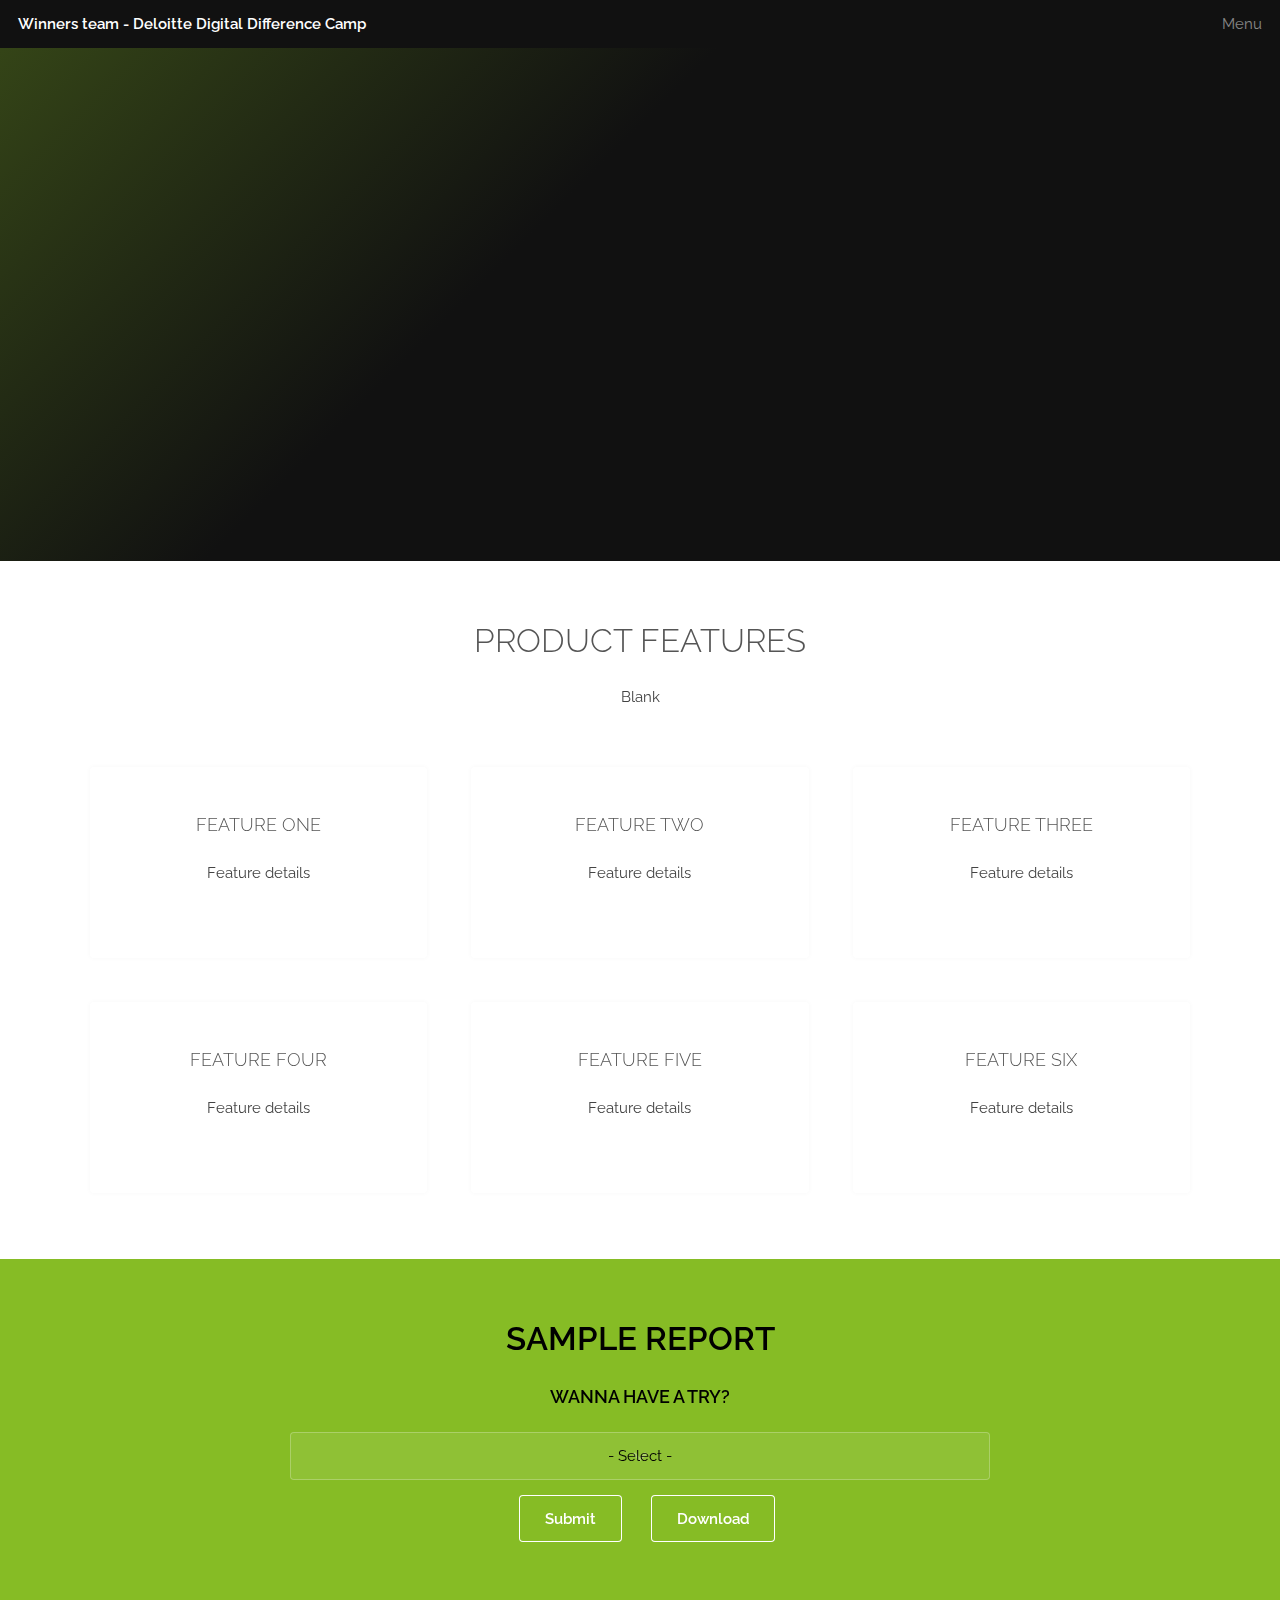
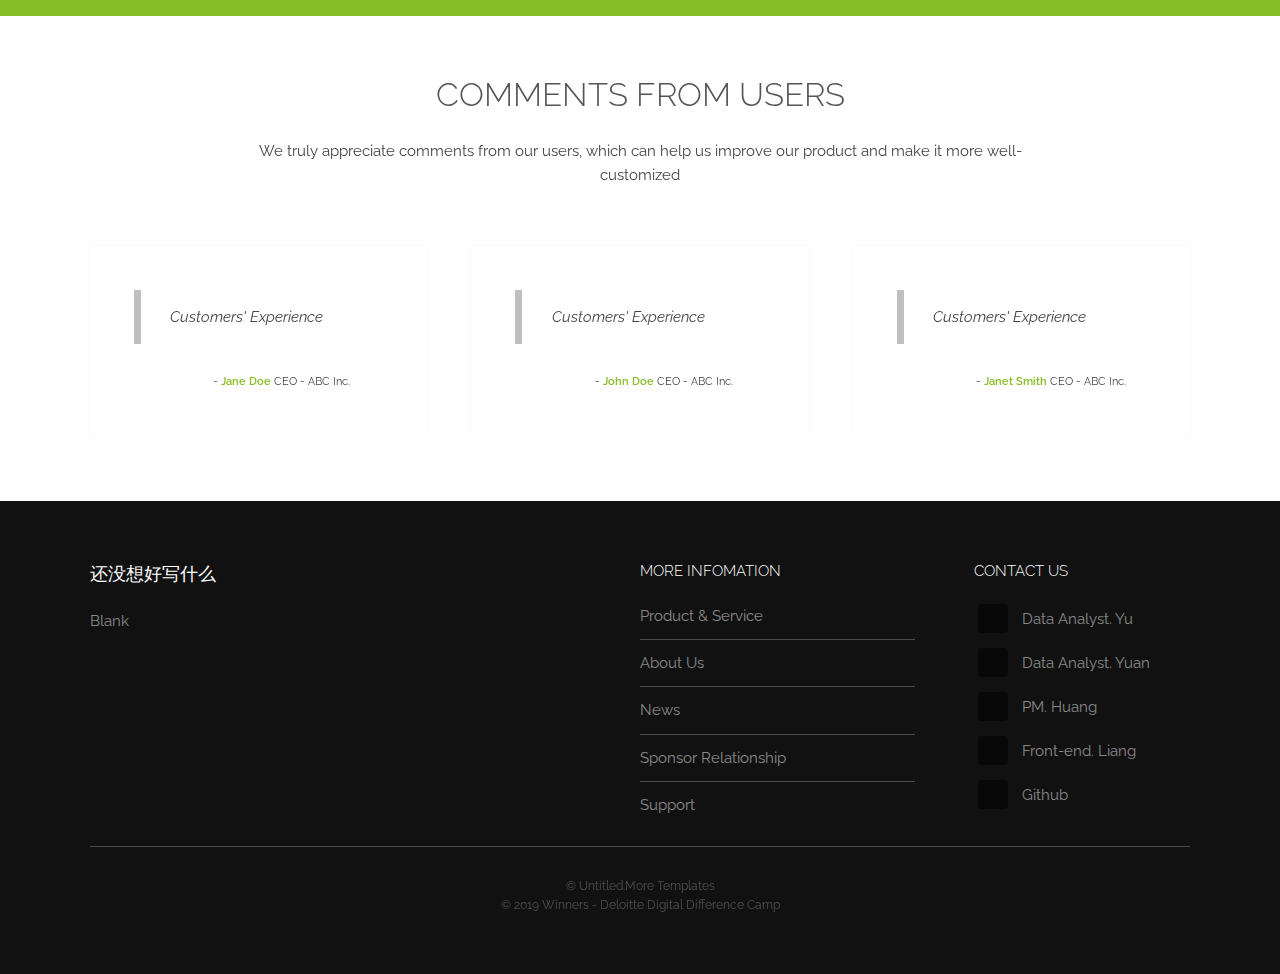
==== commit 132358be: "modify" ====
--- a/index.html
+++ b/index.html
@@ -117,20 +117,21 @@
 		<!-- CTA -->
 			<section id="cta" class="wrapper">
 				<div class="inner">
-					<h2>还没想好写什么</h2>
-					<p>Blank</p>
+					<h2><strong>Sample Report</strong></h2>
+					<h3><strong>Wanna have a try?</strong></h3>
 				</div>
 				<div class="row">
 					<div class="col-12">
-						<select name="category" id="category" style="width:700px; text-align: justify; text-align-last: center">
-							<option value="">- Select -</option>
-							<option value="alpha">Inner Mongolia Yili Industrial Group Ltd.</option>
+						<select name="category" id="category" style="width:700px; text-align: justify; text-align-last: center; margin-left:auto; margin-right: auto">
+							<option value=""><strong>- Select -</strong></option>
+							<option value="alpha"><strong>Inner Mongolia Yili Industrial Group Ltd.</strong></option>
+							<option value="beta"><strong>More companies are comming soon</strong></option>
 						</select>
 					</div>
 				</div>
 				<ul class="actions">
-					<li><a href="#" class="button icon fa-search">Submit</a></li>
-					<li><a href="#" class="button icon fa-download">Download</a></li>
+					<li><a href="elements.html" class="button icon fa-search">Submit</a></li>
+					<li><a href="images/icon1.png" class="button icon fa-download">Download</a></li>
 				</ul>
 			</section>
 		<!-- Testimonials -->
@@ -144,7 +145,7 @@
 						<section>
 							<div class="content">
 								<blockquote>
-									<p>用户评价</p>
+									<p>Customers' Experience</p>
 								</blockquote>
 								<div class="author">
 									<div class="image">
@@ -157,7 +158,7 @@
 						<section>
 							<div class="content">
 								<blockquote>
-									<p>用户评价</p>
+									<p>Customers' Experience</p>
 								</blockquote>
 								<div class="author">
 									<div class="image">
@@ -170,7 +171,7 @@
 						<section>
 							<div class="content">
 								<blockquote>
-									<p>用户评价</p>
+									<p>Customers' Experience</p>
 								</blockquote>
 								<div class="author">
 									<div class="image">
--- a/assets/css/main.css
+++ b/assets/css/main.css
@@ -1,5 +1,6 @@
 @import url(font-awesome.min.css);
 @import url("https://fonts.googleapis.com/css?family=Raleway:200,300,400,500,600");
+@import url(http://fonts.googleapis.com/css?family=Varela+Round);
 /*
 	Industrious by TEMPLATED
 	templated.co @templatedco
@@ -417,7 +418,7 @@
 select {
   background-size: 1.25rem;
   background-repeat: no-repeat;
-  background-position: calc(100% - 1rem) center;
+  background-position: /*calc(100% - 1rem)*/ center;
   height: 3.25rem;
   /*padding-right: 3.25rem;*/
   text-overflow: ellipsis; }
@@ -2072,13 +2073,13 @@
   text-align: center;
   z-index: 1; }
   #cta input, #cta select, #cta textarea {
-    color: #ffffff; }
+    color: #000000; }
   #cta a {
-    color: #ffffff; }
+    color: #000000; }
   #cta strong, #cta b {
-    color: #ffffff; }
+    color: #000000; }
   #cta h1, #cta h2, #cta h3, #cta h4, #cta h5, #cta h6 {
-    color: #ffffff; }
+    color: #000000; }
   #cta blockquote {
     border-left-color: rgba(255, 255, 255, 0.25); }
   #cta code {
@@ -2827,4 +2828,107 @@
 /* New */
 #cta
   .col-12 {
-    position: center; }+    position: center; }
+/*
+.slides {
+  padding: 0;
+  width: 609px;
+  height: 420px;
+  display: block;
+  margin: 0 auto;
+  position: relative;}
+  
+.slides * {
+  user-select: none;
+  -ms-user-select: none;
+  -moz-user-select: none;
+  -khtml-user-select: none;
+  -webkit-user-select: none;
+  -webkit-touch-callout: none;}
+  
+.slides input { display: none; }
+  
+.slide-container { display: block; }
+  
+.slide {
+  top: 0;
+  opacity: 0;
+  width: 609px;
+  height: 420px;
+  display: block;
+  position: absolute;
+  
+  transform: scale(0);
+  
+  transition: all .7s ease-in-out;}
+  
+.slide img {
+  width: 100%;
+  height: 100%;}
+  
+.nav label {
+  width: 200px;
+  height: 100%;
+  display: none;
+  position: absolute;
+  
+  opacity: 0;
+  z-index: 9;
+  cursor: pointer;
+  
+  transition: opacity .2s;
+  
+  color: #FFF;
+  font-size: 156pt;
+  text-align: center;
+  line-height: 380px;
+  font-family: "Varela Round", sans-serif;
+  background-color: rgba(255, 255, 255, .3);
+  text-shadow: 0px 0px 15px rgb(119, 119, 119);}
+  
+.slide:hover + .nav label { opacity: 0.5; }
+  
+.nav label:hover { opacity: 1; }
+  
+.nav .next { right: 0; }
+  
+input:checked + .slide-container  .slide {
+  opacity: 1;
+  
+  transform: scale(1);
+  
+  transition: opacity 1s ease-in-out;}
+  
+input:checked + .slide-container .nav label { display: block; }
+  
+.nav-dots {
+  width: 100%;
+  bottom: 9px;
+  height: 11px;
+  display: block;
+  position: absolute;
+  text-align: center;}
+  
+.nav-dots .nav-dot {
+  top: -5px;
+  width: 11px;
+  height: 11px;
+  margin: 0 4px;
+  position: relative;
+  border-radius: 100%;
+  display: inline-block;
+  background-color: rgba(0, 0, 0, 0.6);
+  }
+  
+.nav-dots .nav-dot:hover {
+  cursor: pointer;
+  background-color: rgba(0, 0, 0, 0.8);}
+  
+input#img-1:checked ~ .nav-dots label#img-dot-1,
+input#img-2:checked ~ .nav-dots label#img-dot-2,
+input#img-3:checked ~ .nav-dots label#img-dot-3,
+input#img-4:checked ~ .nav-dots label#img-dot-4,
+input#img-5:checked ~ .nav-dots label#img-dot-5,
+input#img-6:checked ~ .nav-dots label#img-dot-6 {
+  background: rgba(0, 0, 0, 0.8);}
+*/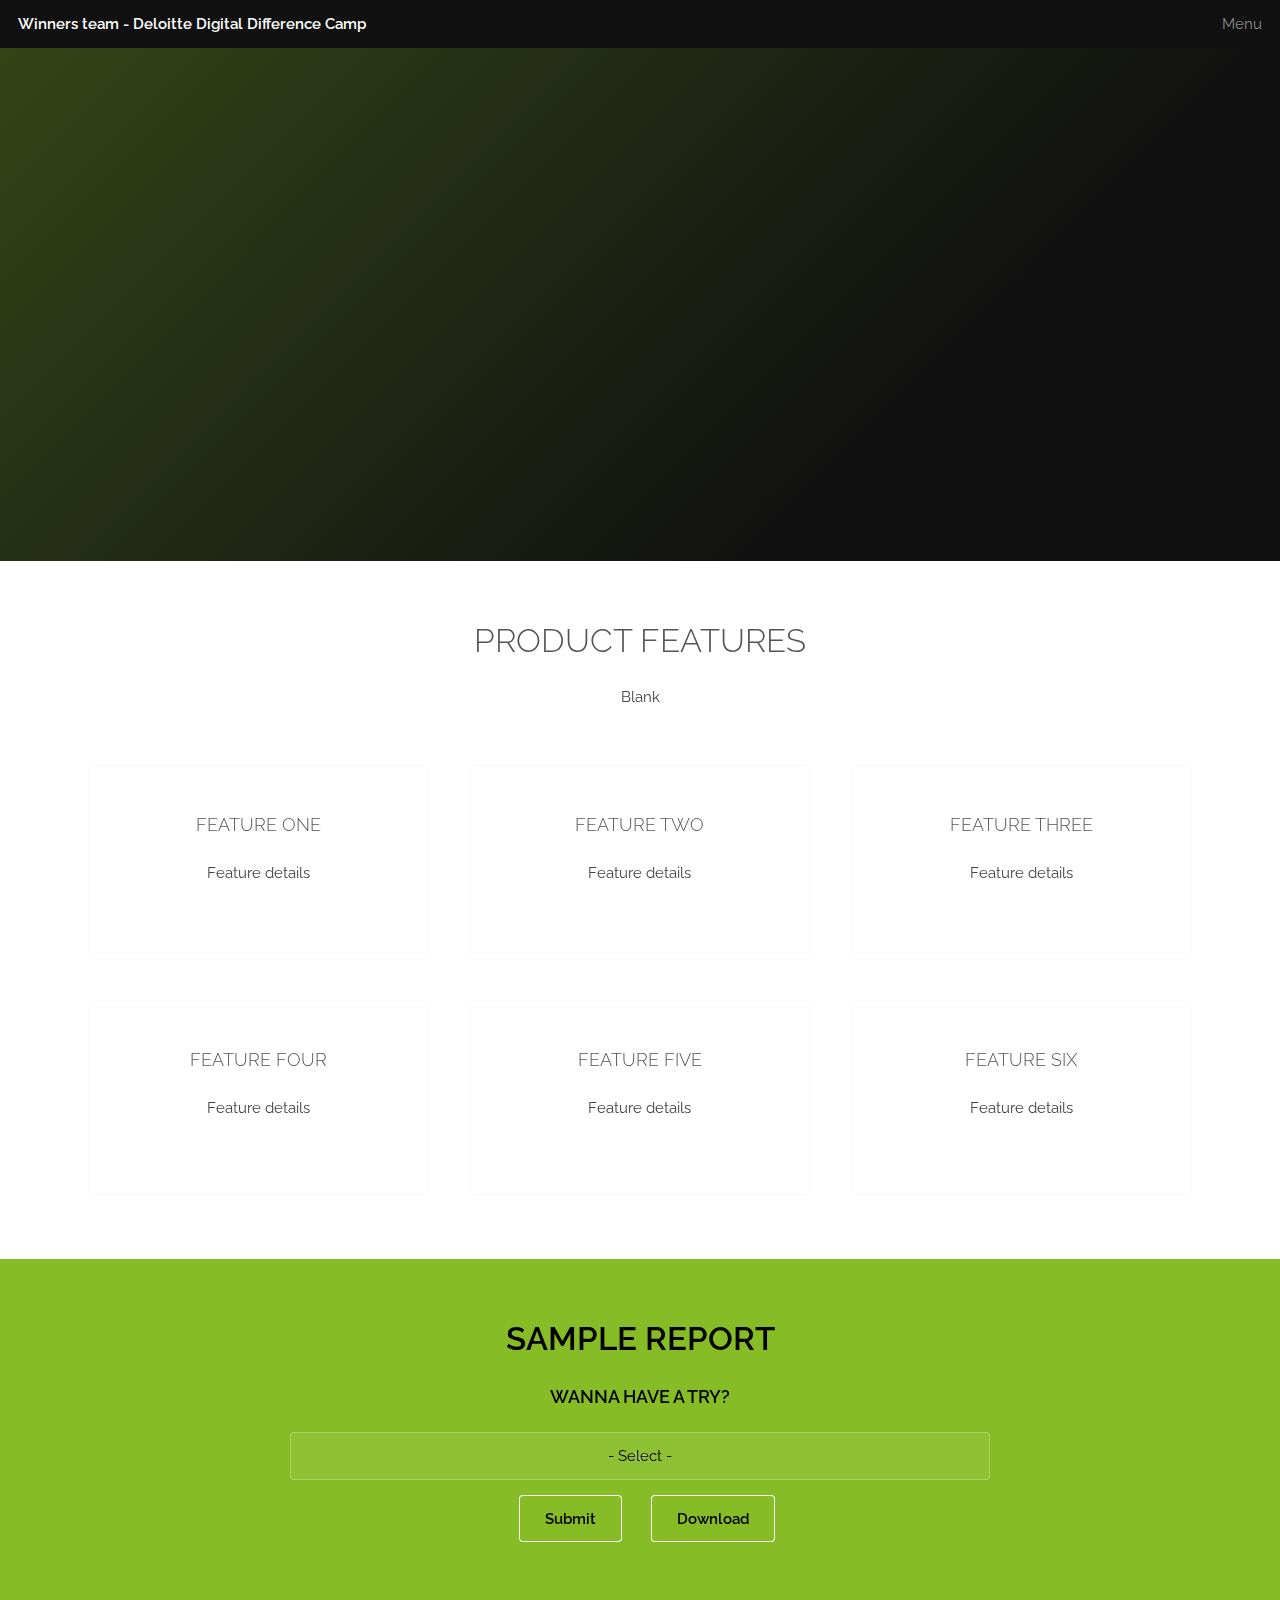
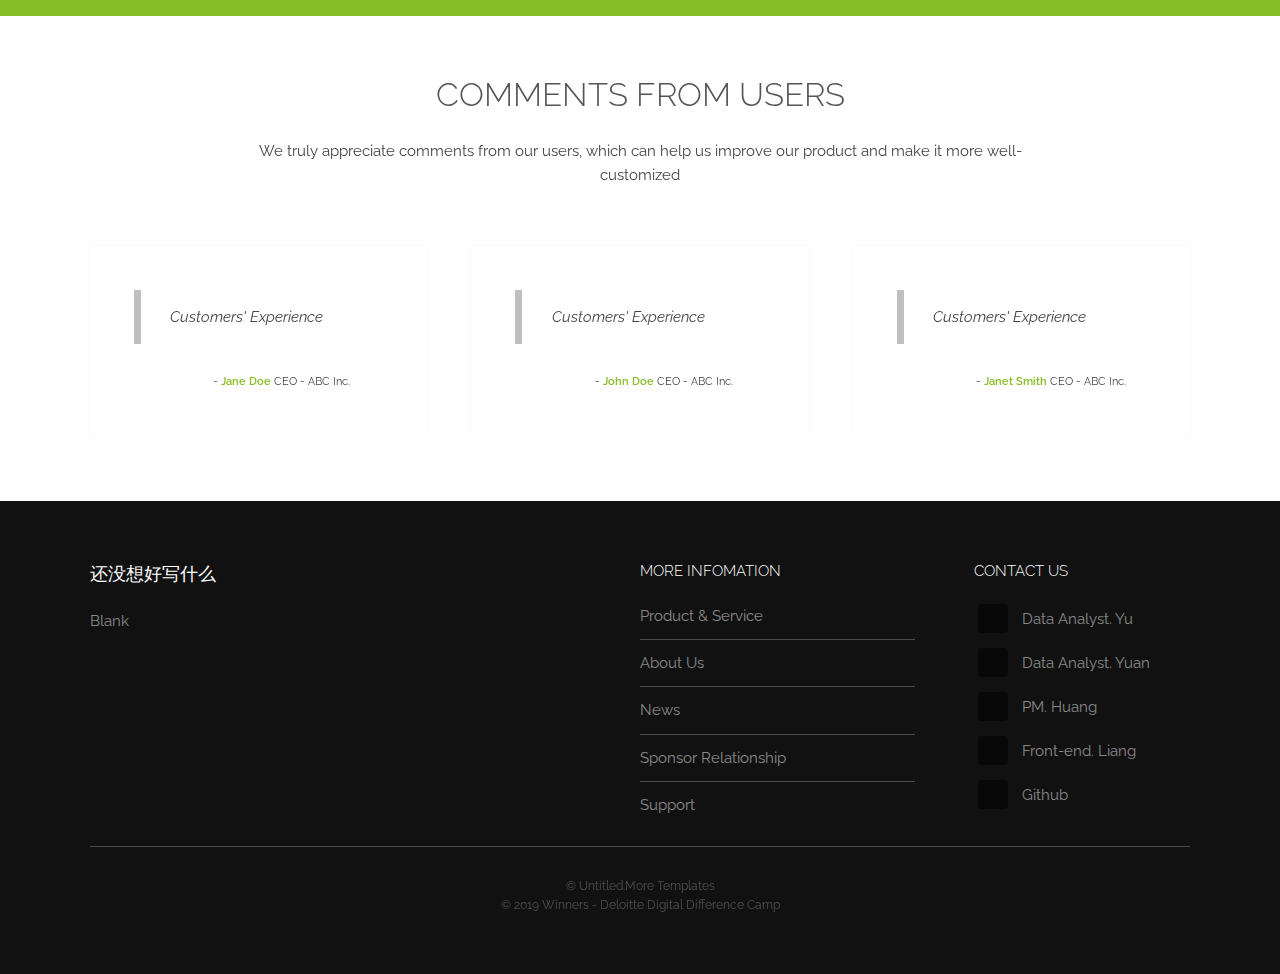
==== commit ddb0f2dd: "modify" ====
--- a/index.html
+++ b/index.html
@@ -1,9 +1,4 @@
 <!DOCTYPE HTML>
-<!--
-	Industrious by TEMPLATED
-	templated.co @templatedco
-	Released for free under the Creative Commons Attribution 3.0 license (templated.co/license)
--->
 <html>
 	<head>
 		<title>Winners team - Deloitte Digital Difference Camp</title>
--- a/assets/css/main.css
+++ b/assets/css/main.css
@@ -1,11 +1,7 @@
 @import url(font-awesome.min.css);
 @import url("https://fonts.googleapis.com/css?family=Raleway:200,300,400,500,600");
-@import url(http://fonts.googleapis.com/css?family=Varela+Round);
-/*
-	Industrious by TEMPLATED
-	templated.co @templatedco
-	Released for free under the Creative Commons Attribution 3.0 license (templated.co/license)
-*/
+/*@import url(http://fonts.googleapis.com/css?family=Varela+Round);*/
+
 /* Basic */
 @-ms-viewport {
   width: device-width; }
@@ -351,7 +347,7 @@
   .button.primary {
     box-shadow: none;
     background-color: #86BC25;
-    color: #ffffff !important; }
+    color: #000000 !important; }
     input[type="submit"].primary:hover,
     input[type="reset"].primary:hover,
     input[type="button"].primary:hover,
@@ -575,7 +571,7 @@
       margin-bottom: 1rem; }
       ul.plain li .icon {
         border-radius: 4px;
-        color: #ffffff;
+        color: #000000;
         display: inline-block;
         margin-right: 1rem;
         text-align: center;
@@ -2006,24 +2002,24 @@
     background: #111111;
     content: '';
     display: block;
-    height: 100%;
+    height: 175%;
     left: 0;
     opacity: 0.45;
     position: absolute;
     top: 0;
-    width: 100%;
+    width: 175%;
     z-index: 1; }
   #banner:after {
     background: linear-gradient(135deg, #86BC25 0%, #111111 40%);
     content: ' ';
     display: block;
-    height: 100%;
+    height: 175%;
     left: 0;
     opacity: 0.3;
     position: absolute;
     top: 0;
-    webkit-linear-gradientidth: 100%;
-    width: 100%;
+    webkit-linear-gradientidth: 175%;
+    width: 175%;
     z-index: 1; }
   #banner.small {
     height: 30vh !important;
@@ -2094,7 +2090,7 @@
   #cta .button {
     background-color: transparent;
     box-shadow: inset 0 0 0 1px #ffffff;
-    color: #ffffff !important; }
+    color: #000000 !important; }
     #cta input[type="submit"]:hover,
     #cta input[type="reset"]:hover,
     #cta input[type="button"]:hover,
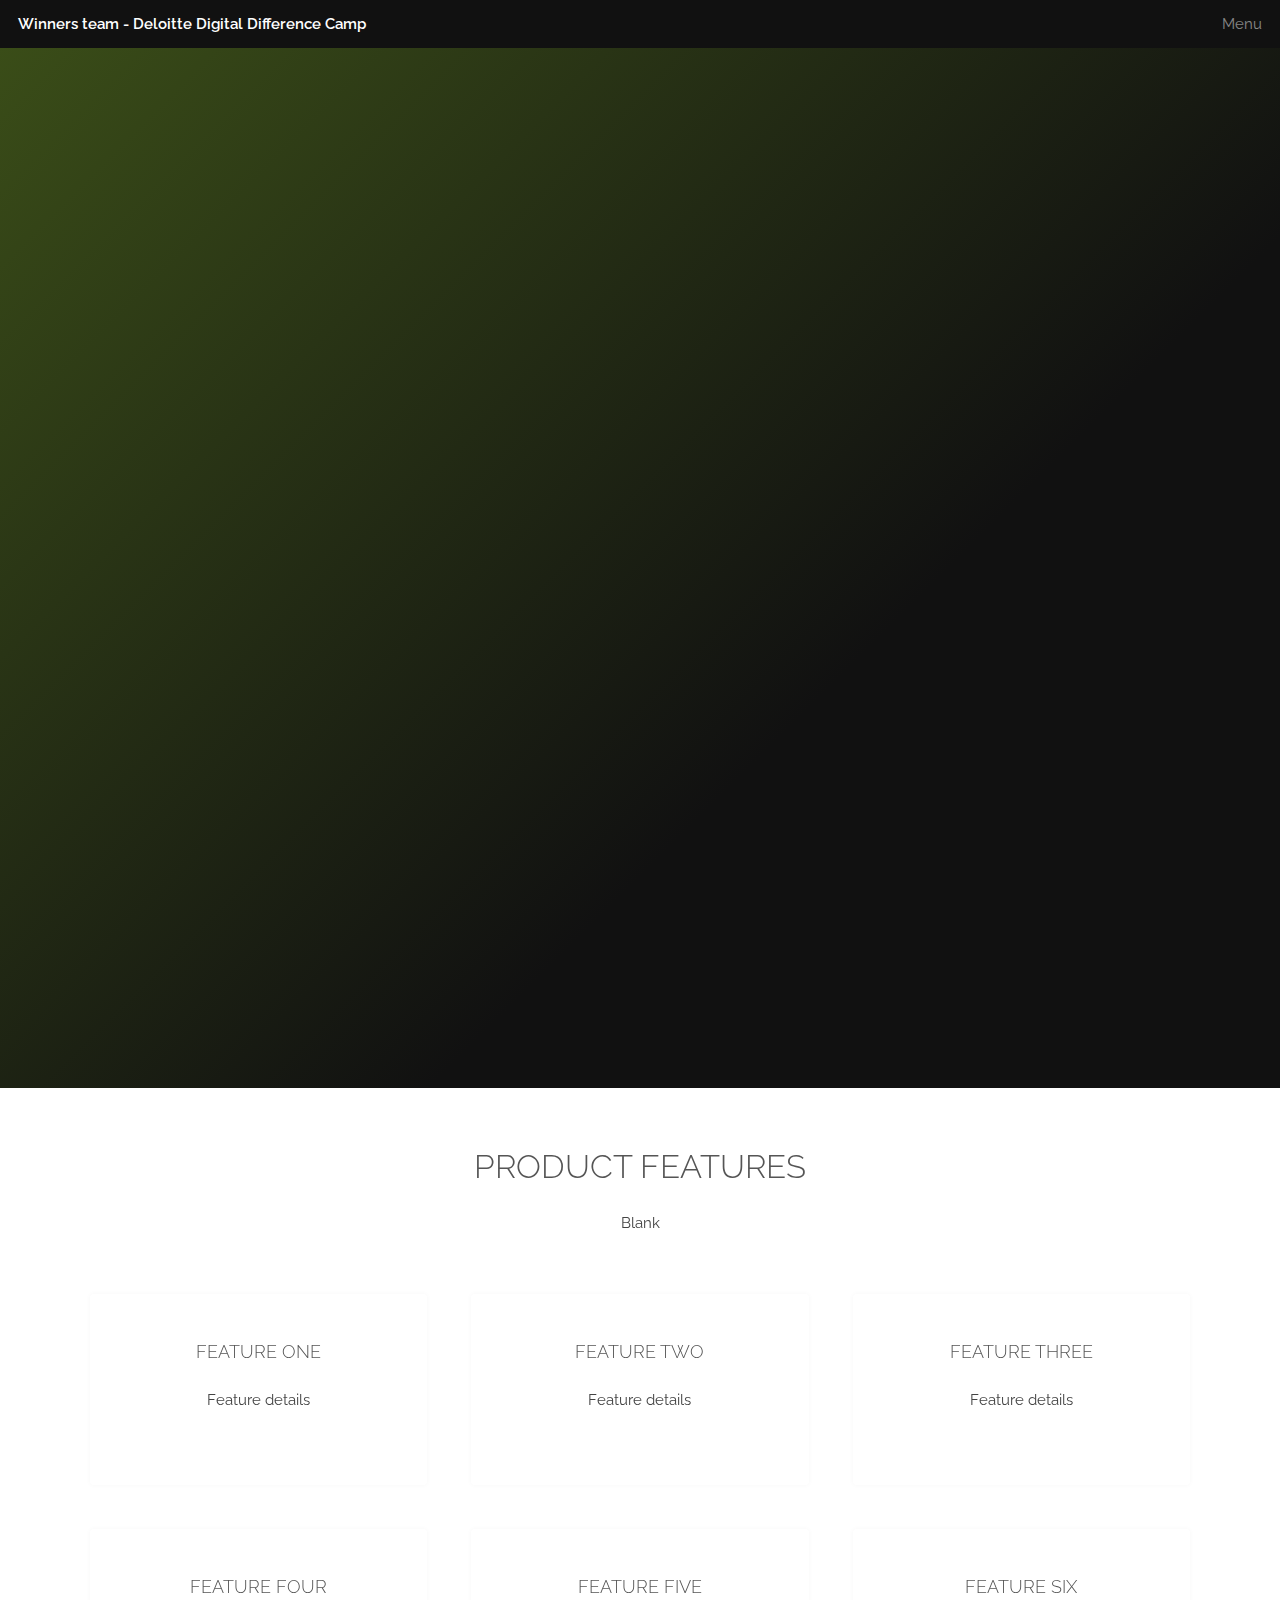
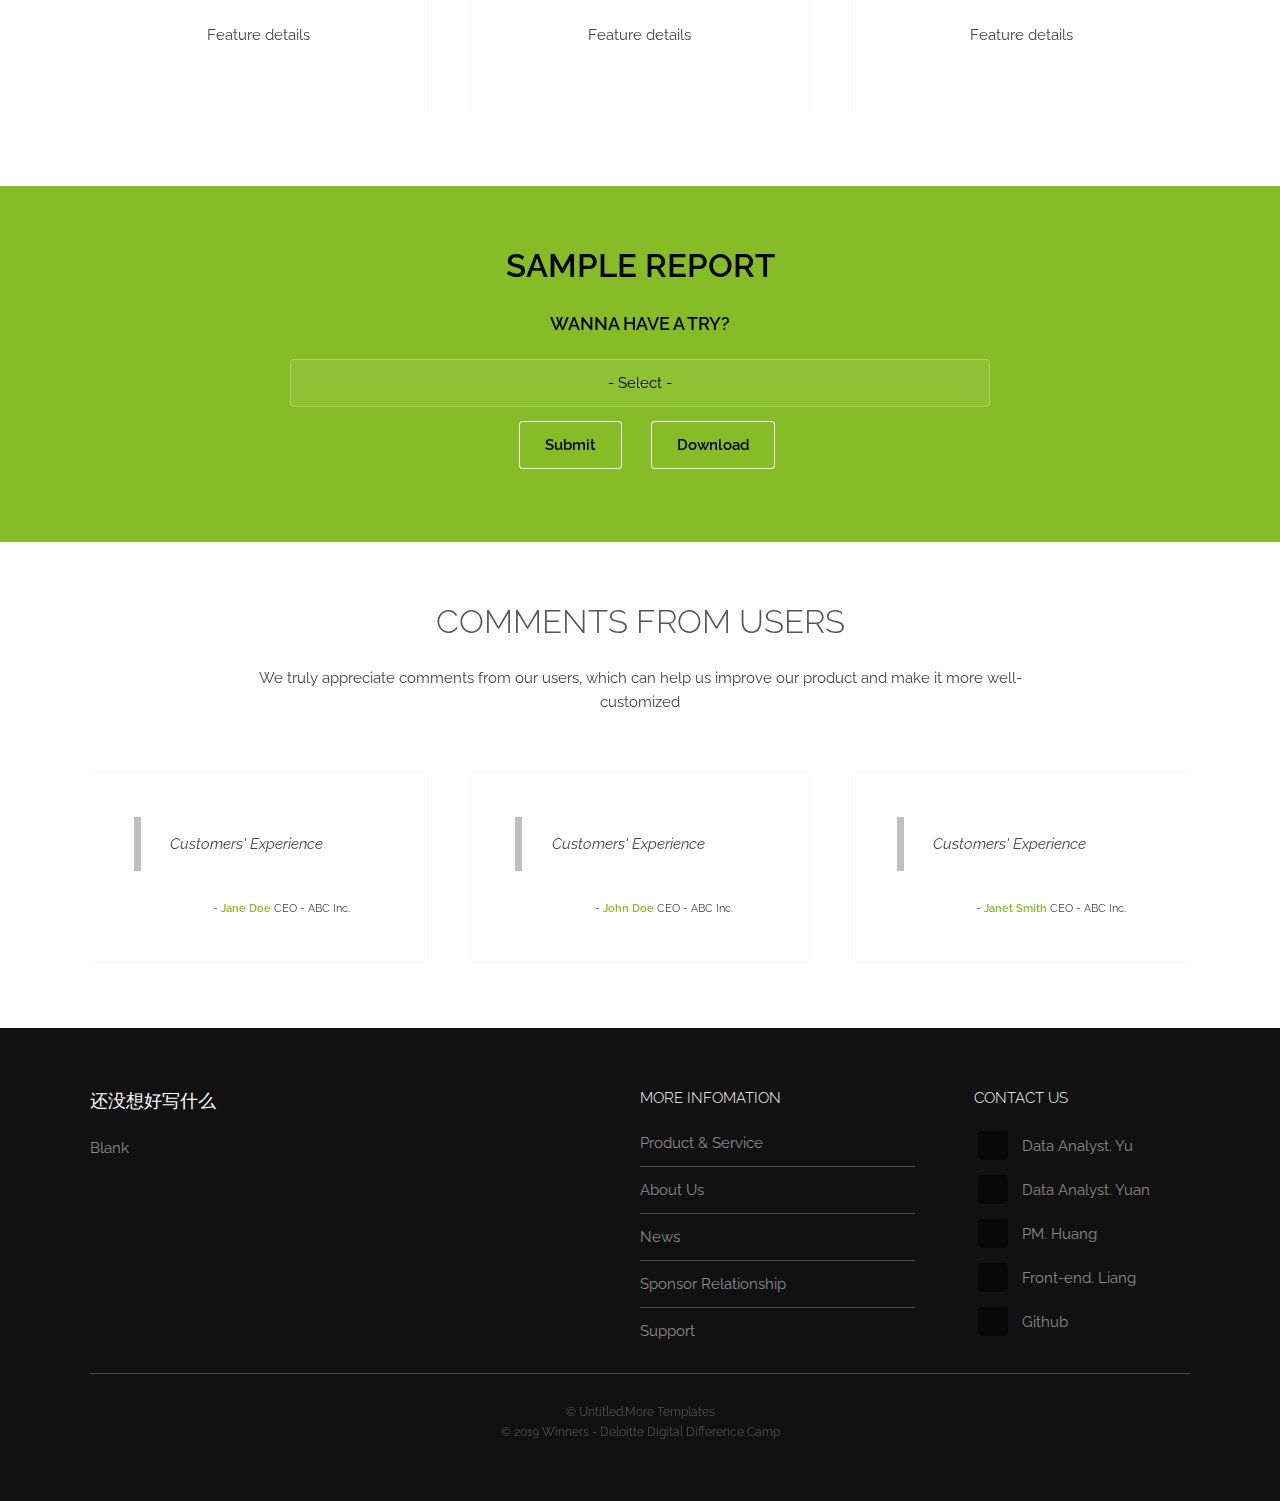
==== commit 69ea9aef: "modify" ====
--- a/index.html
+++ b/index.html
@@ -118,9 +118,10 @@
 				<div class="row">
 					<div class="col-12">
 						<select name="category" id="category" style="width:700px; text-align: justify; text-align-last: center; margin-left:auto; margin-right: auto">
-							<option value=""><strong>- Select -</strong></option>
-							<option value="alpha"><strong>Inner Mongolia Yili Industrial Group Ltd.</strong></option>
-							<option value="beta"><strong>More companies are comming soon</strong></option>
+							<option value="">- Select -</option>
+							<option value="alpha">Inner Mongolia Yili Industrial Group Ltd.</option>
+							<option value="alpha">Sample report #2</option>
+							<option value="beta">More companies are comming soon</option>
 						</select>
 					</div>
 				</div>
--- a/assets/css/main.css
+++ b/assets/css/main.css
@@ -1817,12 +1817,12 @@
   background-size: cover;
   border-top: 0;
   display: -ms-flexbox;
-  height: 35rem !important;
+  height: 1040px !important;
   min-height: 35rem;
   overflow: hidden;
   position: relative;
   text-align: center;
-  width: 100%; }
+  width: 1900px; }
   #banner input, #banner select, #banner textarea {
     color: #ffffff; }
   #banner a {
@@ -2002,24 +2002,24 @@
     background: #111111;
     content: '';
     display: block;
-    height: 175%;
+    height: 100%;
     left: 0;
     opacity: 0.45;
     position: absolute;
     top: 0;
-    width: 175%;
+    width: 100%;
     z-index: 1; }
   #banner:after {
-    background: linear-gradient(135deg, #86BC25 0%, #111111 40%);
+    background: linear-gradient(135deg, #86BC25 0%, #111111 50%);
     content: ' ';
     display: block;
-    height: 175%;
+    height: 100%;
     left: 0;
-    opacity: 0.3;
+    opacity: 0.35;
     position: absolute;
     top: 0;
-    webkit-linear-gradientidth: 175%;
-    width: 175%;
+    webkit-linear-gradientidth: 100%;
+    width: 100%;
     z-index: 1; }
   #banner.small {
     height: 30vh !important;
@@ -2029,11 +2029,11 @@
       display: none; } }
   @media screen and (max-width: 736px) {
     #banner {
-      height: auto !important;
+      height: auto /*!important*/;
       min-height: 0;
       padding: 4rem 2rem 4rem 2rem; }
       #banner .inner {
-        width: 100%; }
+        width: 75%; }
       #banner h1 {
         font-size: 1.75rem;
         margin-bottom: 0.5rem;
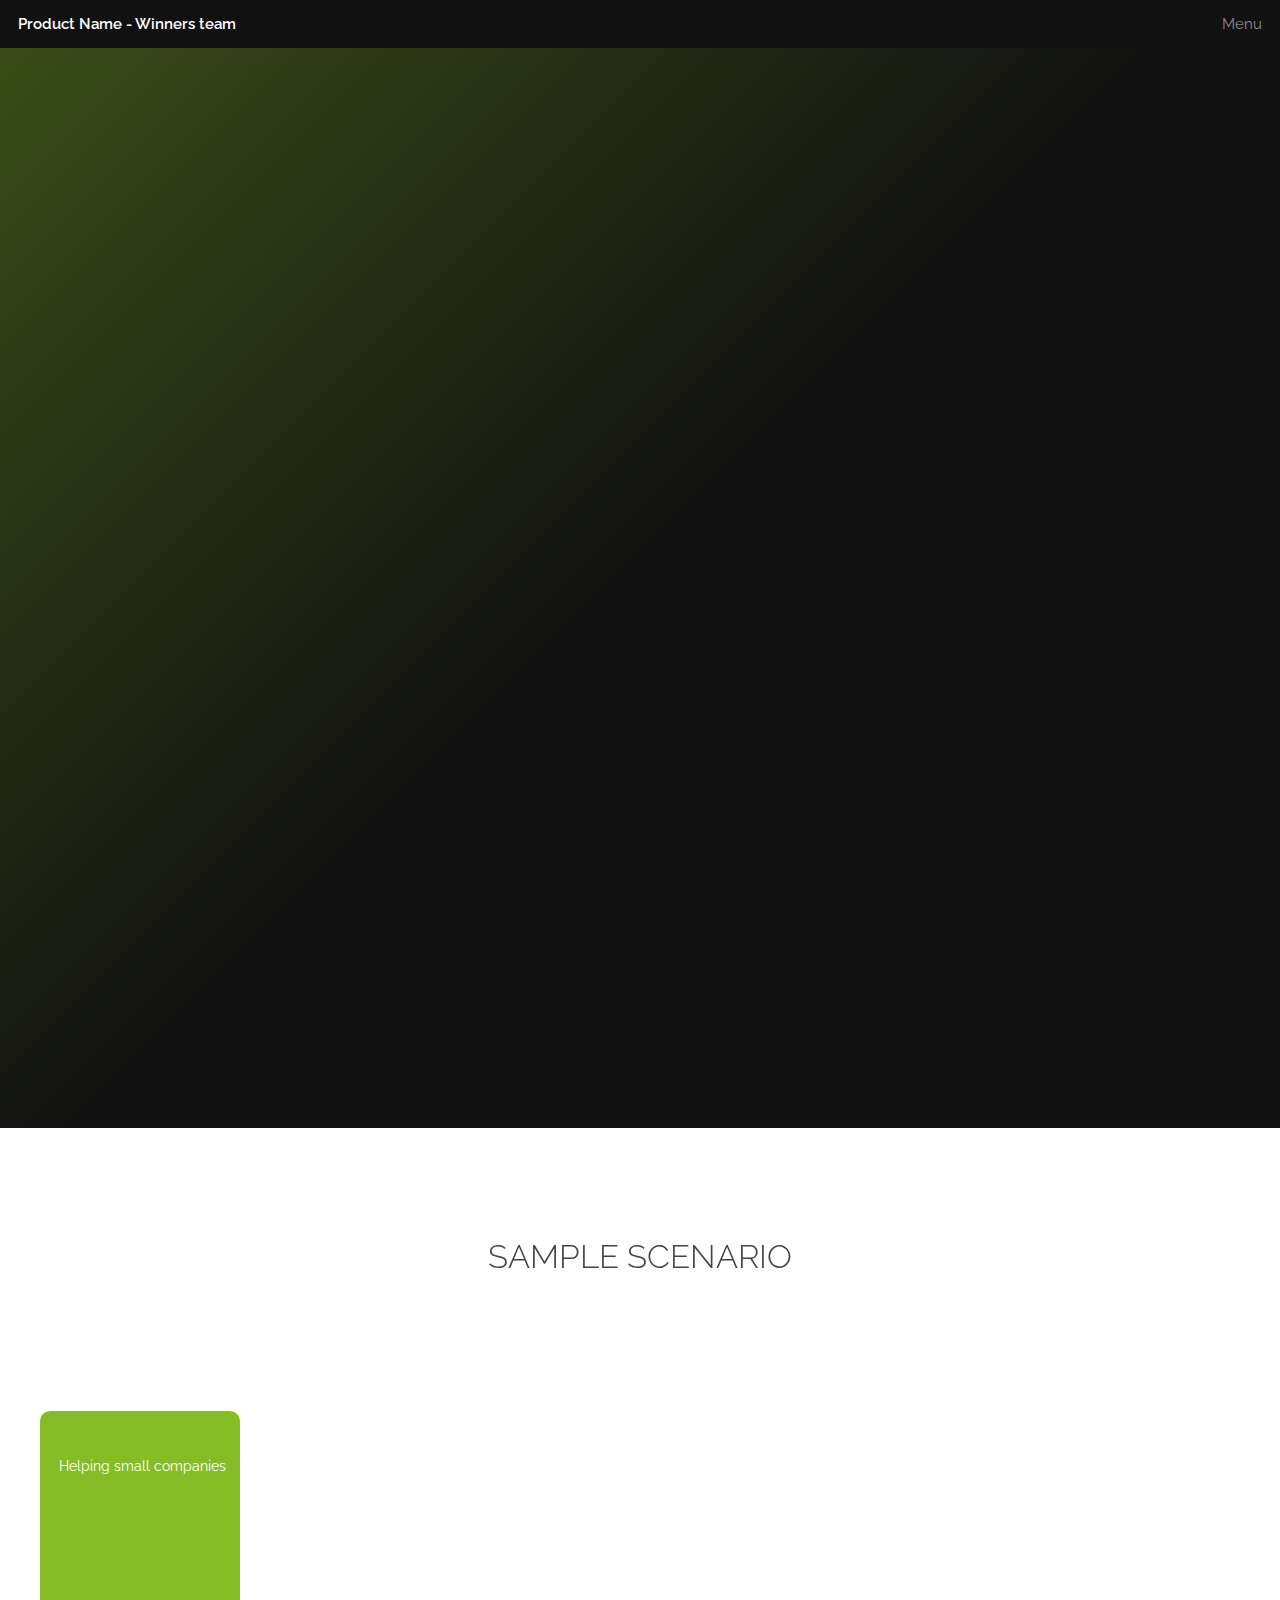
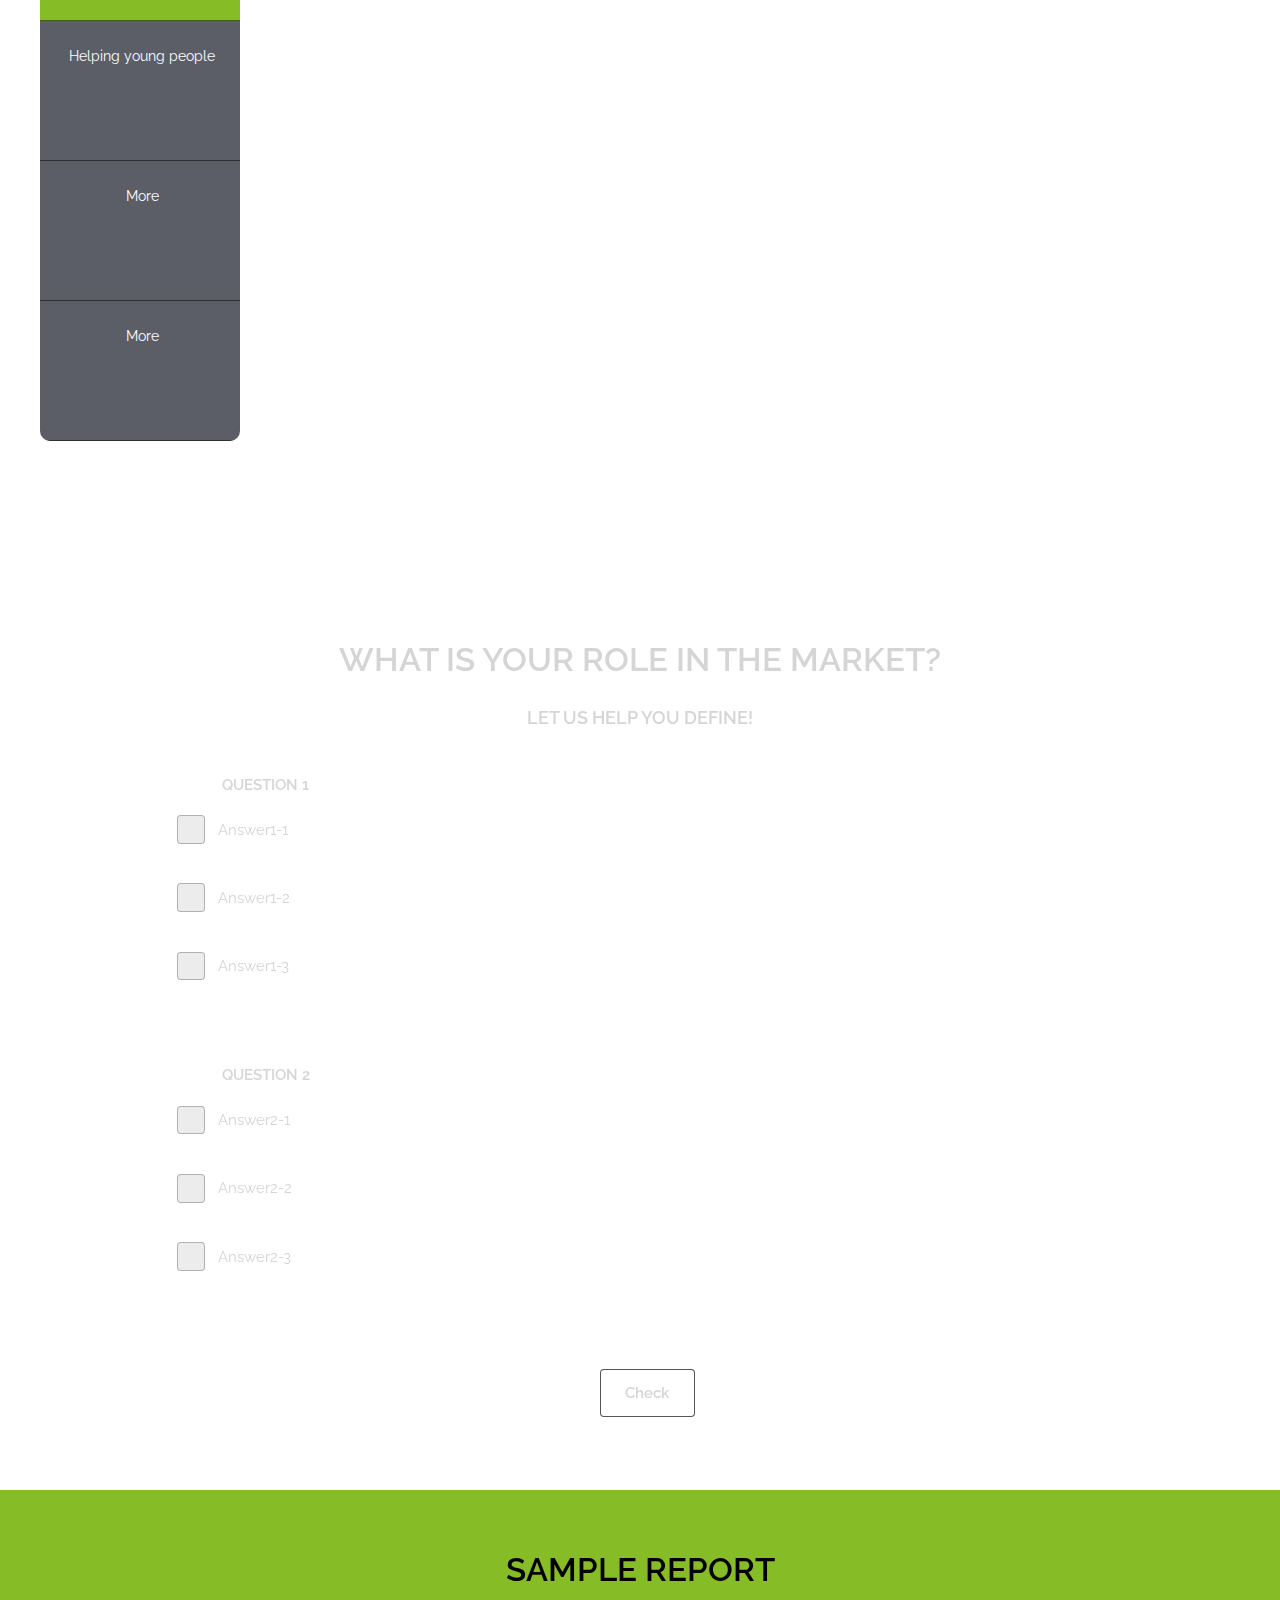
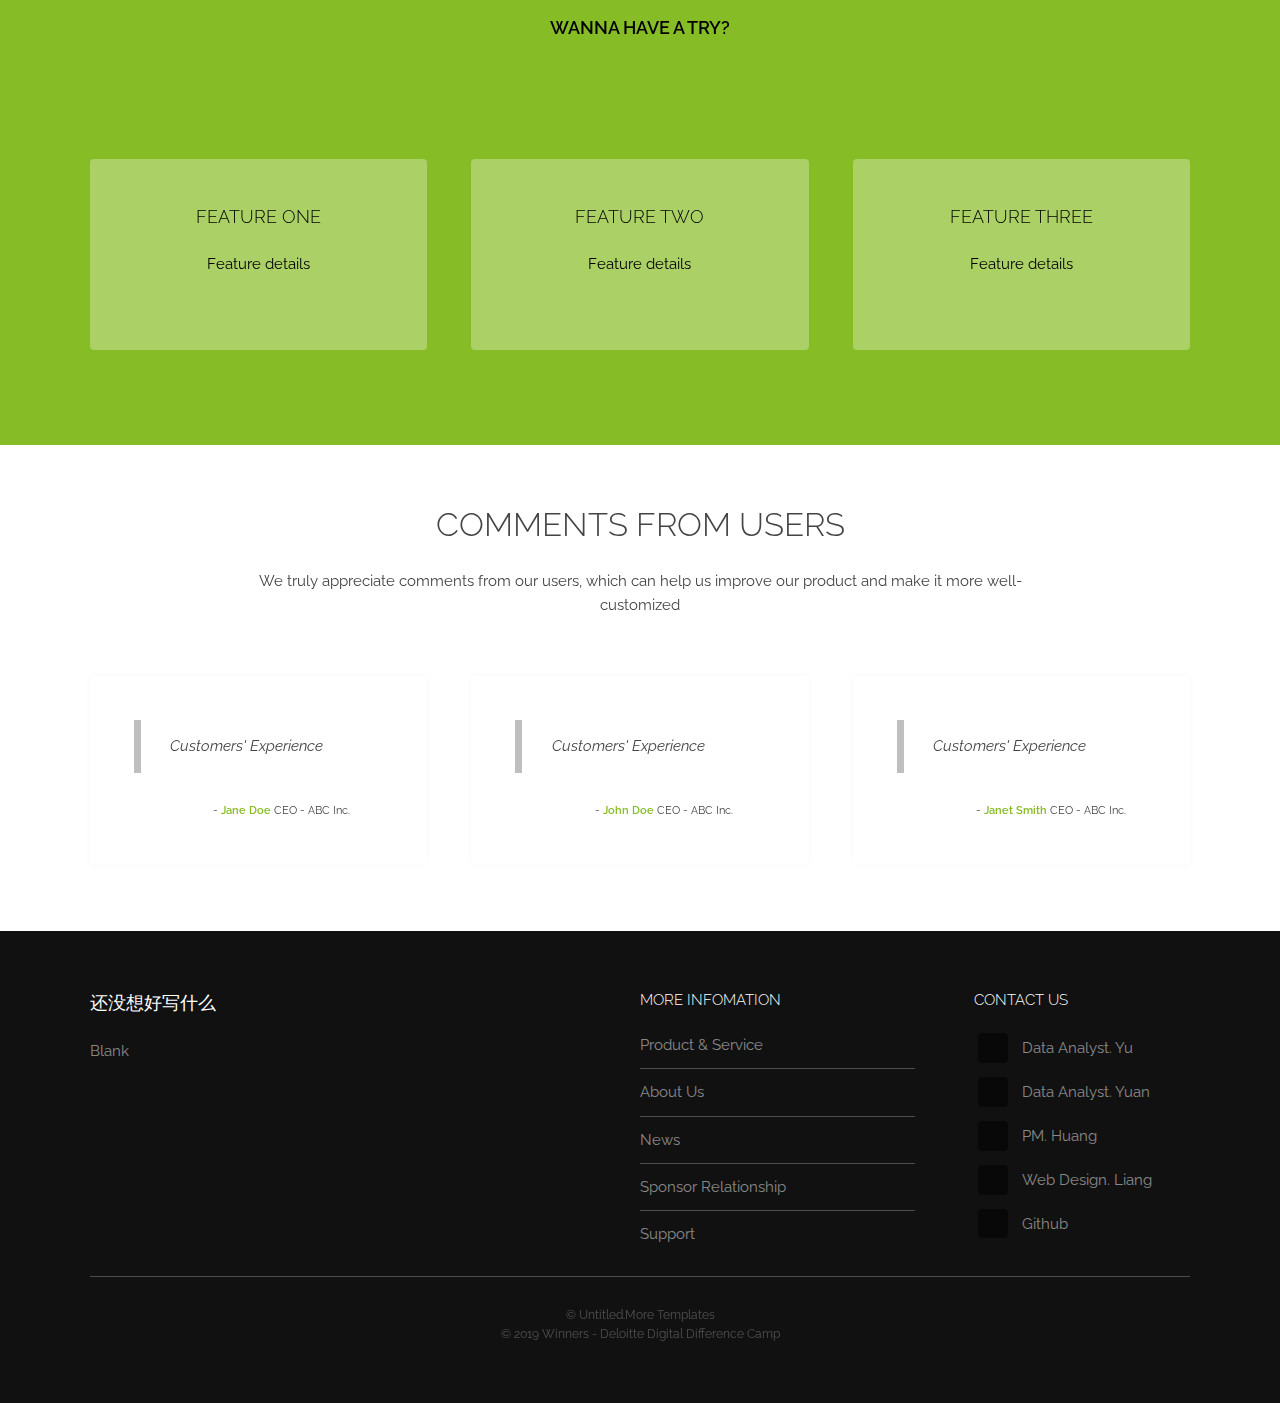
==== commit 309c1f10: "modify" ====
--- a/index.html
+++ b/index.html
@@ -1,229 +1,328 @@
-<!DOCTYPE HTML>
-<html>
-	<head>
-		<title>Winners team - Deloitte Digital Difference Camp</title>
-		<meta charset="utf-8" />
-		<meta name="viewport" content="width=device-width, initial-scale=1, user-scalable=no" />
-		<meta name="description" content="" />
-		<meta name="keywords" content="" />
-		<link rel="stylesheet" href="assets/css/main.css" />
-		<link rel="icon" href="images/icon1.png" type="image/x-ico"/>
-	</head>
-	<body class="is-preload">
-
-		<!-- Header -->
-			<header id="header">
-				<a class="logo" href="index.html">Winners team - Deloitte Digital Difference Camp</a>
-				<nav>
-					<a href="#menu">Menu</a>
-				</nav>
-			</header>
-
-		<!-- Nav -->
-			<nav id="menu">
-				<ul class="links">
-					<li><a href="index.html">Introduction</a></li>
-					<li><a href="elements.html">Sample report</a></li>
-					<li><a href="generic.html">Blank page</a></li>
-				</ul>
-			</nav>
-
-		<!-- Banner -->
-			<section id="banner">
-				<div class="inner">
-					<h1><strong>Introduction to our product</strong></h1>
-					<p>Our intelligent risk management platform is based on Big Data analytics.<br />
-					All the data are open-source, easy-to-find, and without illegal usage.<br />
-					</p>
-					<p>What we are aiming to do is by using information from 4 different aspects,<br />
-					that are "Business", "Accounting", "Industry" and "Financing" about companies to create company profiles <br />
-					and help enterprises increase their abilities to avoid risk comprehensively. 
-					</p>
-				</div>
-				<video autoplay loop muted playsinline src="images/banner.mp4"></video>
-			</section>
-
-		<!-- Highlights -->
-			<section class="wrapper">
-				<div class="inner">
-					<header class="special">
-						<h2>Product Features</h2>
-						<p>Blank</p>
-					</header>
-					<div class="highlights">
-						<section>
-							<div class="content">
-								<header>
-									<a href="#" class="icon fa-vcard-o"><span class="label">Icon</span></a>
-									<h3>Feature One</h3>
-								</header>
-								<p>Feature details</p>
-							</div>
-						</section>
-						<section>
-							<div class="content">
-								<header>
-									<a href="#" class="icon fa-files-o"><span class="label">Icon</span></a>
-									<h3>Feature Two</h3>
-								</header>
-								<p>Feature details</p>
-							</div>
-						</section>
-						<section>
-							<div class="content">
-								<header>
-									<a href="#" class="icon fa-floppy-o"><span class="label">Icon</span></a>
-									<h3>Feature Three</h3>
-								</header>
-								<p>Feature details</p>
-							</div>
-						</section>
-						<section>
-							<div class="content">
-								<header>
-									<a href="#" class="icon fa-line-chart"><span class="label">Icon</span></a>
-									<h3>Feature Four</h3>
-								</header>
-								<p>Feature details</p>
-							</div>
-						</section>
-						<section>
-							<div class="content">
-								<header>
-									<a href="#" class="icon fa-paper-plane-o"><span class="label">Icon</span></a>
-									<h3>Feature Five</h3>
-								</header>
-								<p>Feature details</p>
-							</div>
-						</section>
-						<section>
-							<div class="content">
-								<header>
-									<a href="#" class="icon fa-qrcode"><span class="label">Icon</span></a>
-									<h3>Feature Six</h3>
-								</header>
-								<p>Feature details</p>
-							</div>
-						</section>
-					</div>
-				</div>
-			</section>
-
-		<!-- CTA -->
-			<section id="cta" class="wrapper">
-				<div class="inner">
-					<h2><strong>Sample Report</strong></h2>
-					<h3><strong>Wanna have a try?</strong></h3>
-				</div>
-				<div class="row">
-					<div class="col-12">
-						<select name="category" id="category" style="width:700px; text-align: justify; text-align-last: center; margin-left:auto; margin-right: auto">
-							<option value="">- Select -</option>
-							<option value="alpha">Inner Mongolia Yili Industrial Group Ltd.</option>
-							<option value="alpha">Sample report #2</option>
-							<option value="beta">More companies are comming soon</option>
-						</select>
-					</div>
-				</div>
-				<ul class="actions">
-					<li><a href="elements.html" class="button icon fa-search">Submit</a></li>
-					<li><a href="images/icon1.png" class="button icon fa-download">Download</a></li>
-				</ul>
-			</section>
-		<!-- Testimonials -->
-			<section class="wrapper">
-				<div class="inner">
-					<header class="special">
-						<h2>Comments from users</h2>
-						<p>We truly appreciate comments from our users, which can help us improve our product and make it more well-customized</p>
-					</header>
-					<div class="testimonials">
-						<section>
-							<div class="content">
-								<blockquote>
-									<p>Customers' Experience</p>
-								</blockquote>
-								<div class="author">
-									<div class="image">
-										<img src="images/pic01.jpg" alt="" />
-									</div>
-									<p class="credit">- <strong>Jane Doe</strong> <span>CEO - ABC Inc.</span></p>
-								</div>
-							</div>
-						</section>
-						<section>
-							<div class="content">
-								<blockquote>
-									<p>Customers' Experience</p>
-								</blockquote>
-								<div class="author">
-									<div class="image">
-										<img src="images/pic03.jpg" alt="" />
-									</div>
-									<p class="credit">- <strong>John Doe</strong> <span>CEO - ABC Inc.</span></p>
-								</div>
-							</div>
-						</section>
-						<section>
-							<div class="content">
-								<blockquote>
-									<p>Customers' Experience</p>
-								</blockquote>
-								<div class="author">
-									<div class="image">
-										<img src="images/pic02.jpg" alt="" />
-									</div>
-									<p class="credit">- <strong>Janet Smith</strong> <span>CEO - ABC Inc.</span></p>
-								</div>
-							</div>
-						</section>
-					</div>
-				</div>
-			</section>
-
-		<!-- Footer -->
-			<footer id="footer">
-				<div class="inner">
-					<div class="content">
-						<section>
-							<h3>还没想好写什么</h3>
-							<p>Blank</p>
-						</section>
-						<section>
-							<h4>More infomation</h4>
-							<ul class="alt">
-								<li><a href="#">Product & Service</a></li>
-								<li><a href="#">About Us</a></li>
-								<li><a href="#">News</a></li>
-								<li><a href="#">Sponsor Relationship</a></li>
-								<li><a href="#">Support</a></li>
-							</ul>
-						</section>
-						<section>
-							<h4>Contact Us</h4>
-							<ul class="plain">
-								<li><a href="https://www.linkedin.com/in/%E5%86%B0%E6%B4%81-%E5%96%BB-94479510b/" title="Bingjie Yu"><i class="icon fa-linkedin">&nbsp;</i>Data Analyst. Yu</a></li>
-								<li><a href="https://www.linkedin.com/in/yuxuan-yuan-151248130/" title="Yuxuan Yuan"><i class="icon fa-linkedin">&nbsp;</i>Data Analyst. Yuan</a></li>
-								<li><a href="https://www.linkedin.com/in/jeanetteyuehuang/" title="Yue Huang"><i class="icon fa-linkedin">&nbsp;</i>PM. Huang</a></li>
-								<li><a href="https://www.linkedin.com/in/hao-tian-liang/" title="Haotian Liang"><i class="icon fa-linkedin">&nbsp;</i>Front-end. Liang</a></li>
-								<li><a href="https://github.com/DixieeeeT/Deloitte-competition"><i class="icon fa-github">&nbsp;</i>Github</a></li>
-							</ul>
-						</section>
-					</div>
-					<div class="copyright">
-						&copy; Untitled.More <a href="http://www.cssmoban.com/" target="_blank">Templates</a><br />
-						&copy; 2019 <a href="#">Winners</a> - Deloitte Digital Difference Camp
-
-					</div>
-				</div>
-			</footer>
-
-		<!-- Scripts -->
-			<script src="assets/js/jquery.min.js"></script>
-			<script src="assets/js/browser.min.js"></script>
-			<script src="assets/js/breakpoints.min.js"></script>
-			<script src="assets/js/util.js"></script>
-			<script src="assets/js/main.js"></script>
-
-	</body>
+<!DOCTYPE HTML>
+<html>
+	<head>
+		<title>Product Name - Winners team</title>
+		<meta charset="utf-8" />
+		<meta name="viewport" content="width=device-width, initial-scale=1, user-scalable=no" />
+		<meta name="description" content="" />
+		<meta name="keywords" content="" />
+		<link rel="stylesheet" href="assets/css/main.css" />
+		<link rel="icon" href="images/icon1.png" type="image/x-ico"/>
+		<link rel="stylesheet" type="text/css" href="assets/css/style.css">
+	</head>
+	<body class="is-preload">
+
+		<!-- Header -->
+			<header id="header">
+				<a class="logo" href="index.html">Product Name - Winners team</a>
+				<nav>
+					<a href="#menu">Menu</a>
+				</nav>
+			</header>
+
+		<!-- Nav -->
+			<nav id="menu">
+				<ul class="links">
+					<li><a href="index.html">Home</a></li>
+					<li><a href="generic.html">Future Opportunities</a></li>
+				</ul>
+			</nav>
+
+		<!-- Banner -->
+			<section id="banner">
+				<div class="inner">
+					<h1><strong>Product Name</strong></h1>
+					<p>Open Platform, Trust Profile</p>
+				</div>
+				<video autoplay loop muted playsinline src="images/banner.mp4"></video>
+			</section>
+
+		<!-- Highlights 
+			<section class="wrapper">
+				<div class="inner">
+					<header class="special">
+						<h2>Product Features</h2>
+						<p>Blank</p>
+					</header>
+					<div class="highlights">
+						<section>
+							<div class="content">
+								<header>
+									<a href="#" class="icon fa-vcard-o"><span class="label">Icon</span></a>
+									<h3>Feature One</h3>
+								</header>
+								<p>Feature details</p>
+							</div>
+						</section>
+						<section>
+							<div class="content">
+								<header>
+									<a href="#" class="icon fa-files-o"><span class="label">Icon</span></a>
+									<h3>Feature Two</h3>
+								</header>
+								<p>Feature details</p>
+							</div>
+						</section>
+						<section>
+							<div class="content">
+								<header>
+									<a href="#" class="icon fa-floppy-o"><span class="label">Icon</span></a>
+									<h3>Feature Three</h3>
+								</header>
+								<p>Feature details</p>
+							</div>
+						</section>
+						<section>
+							<div class="content">
+								<header>
+									<a href="#" class="icon fa-line-chart"><span class="label">Icon</span></a>
+									<h3>Feature Four</h3>
+								</header>
+								<p>Feature details</p>
+							</div>
+						</section>
+						<section>
+							<div class="content">
+								<header>
+									<a href="#" class="icon fa-paper-plane-o"><span class="label">Icon</span></a>
+									<h3>Feature Five</h3>
+								</header>
+								<p>Feature details</p>
+							</div>
+						</section>
+						<section>
+							<div class="content">
+								<header>
+									<a href="#" class="icon fa-qrcode"><span class="label">Icon</span></a>
+									<h3>Feature Six</h3>
+								</header>
+								<p>Feature details</p>
+							</div>
+						</section>
+					</div>
+				</div>
+			</section> -->
+		<!-- Scenario-->
+			<section id="scenario" class="wrapper">
+				<div class="tab" style="text-align: justify; text-align-last: center; margin-left:auto; margin-right: auto">
+					<h2>Sample scenario</h2>
+					<div class="box">
+						<ul class="menus">
+							<li class="bg">Helping small companies</li>
+							<li>Helping young people</li>
+							<li>More</li>
+							<li>More</li>
+						</ul>
+						<div class="right">
+							<div class="scroll">
+								<div class="tab_right">
+									<img src="images/a1.png" alt="">
+								</div>
+								<div class="tab_right">
+									<img src="images/a2.png" alt="">
+								</div>
+								<div class="tab_right">
+									<img src="images/a3.png" alt="">
+								</div>
+								<div class="tab_right">
+									<img src="images/a4.png" alt="">
+								</div>
+							</div>
+						</div>
+					</div>
+					<div class="clear"></div>
+				</div>
+			</section>
+		<!-- Questionnaire -->
+			<section id="calculation" class="wrapper">
+				<div class="inner" style="text-align: justify; text-align-last: center; margin-left:auto; margin-right: auto">
+					<h2><strong>What is your role in the market?</strong></h2>
+					<h3><strong>Let us help you define!</strong></h3>
+				</div>
+				<div class="contents">
+					<section>
+						<div class="col-6 col-12-small" style="color:#d5d5d5">
+							<h4><strong>&nbsp;&nbsp;&nbsp;&nbsp;&nbsp;&nbsp;&nbsp;&nbsp;&nbsp;&nbsp;&nbsp;&nbsp;&nbsp;&nbsp;&nbsp;Question 1</strong></h4>
+							<ul><input type="checkbox" id="checkbox-alpha" name="checkbox">
+								<label for="checkbox-alpha">Answer1-1</label></ul>
+							<ul><input type="checkbox" id="checkbox-beta" name="checkbox">
+								<label for="checkbox-beta">Answer1-2</label></ul>
+							<ul><input type="checkbox" id="checkbox-gamma" name="checkbox">
+								<label for="checkbox-gamma">Answer1-3</label></ul>
+							</div>
+					</section>
+				</div>
+				<div class="contents">
+					<section>
+						<div class="col-6 col-12-small" style="color:#d5d5d5">
+							<h4><strong>&nbsp;&nbsp;&nbsp;&nbsp;&nbsp;&nbsp;&nbsp;&nbsp;&nbsp;&nbsp;&nbsp;&nbsp;&nbsp;&nbsp;&nbsp;Question 2</strong></h4>
+							<ul><input type="checkbox" id="checkbox-delta" name="checkbox">
+								<label for="checkbox-delta">Answer2-1</label></ul>
+							<ul><input type="checkbox" id="checkbox-epsilon" name="checkbox">
+								<label for="checkbox-epsilon">Answer2-2</label></ul>
+							<ul><input type="checkbox" id="checkbox-zeta" name="checkbox">
+								<label for="checkbox-zeta">Answer2-3</label></ul>
+							</div>
+					</section>
+				</div>
+				<ul class="actions">
+					<li><a href="#" class="button icon fa-user" style="color:#d5d5d5 !important; text-align: justify; text-align-last: center; margin-left:auto; margin-right: auto">Check</a></li>
+				</ul>
+			</section>
+		<!-- Optioncard -->
+
+
+		<!-- CTA -->
+			<section id="cta" class="wrapper">
+				<div class="inner">
+					<h2><strong>Sample Report</strong></h2>
+					<h3><strong>Wanna have a try?</strong></h3>
+				</div>
+				<section class="wrapper">
+					<div class="inner">
+						<div class="highlights">
+							<section>
+								<div class="content">
+									<header>
+										<a href="#" class="icon fa-vcard-o"><span class="label">Icon</span></a>
+										<h3>Feature One</h3>
+									</header>
+									<p style="color: #000000">Feature details</p>
+								</div>
+							</section>
+							<section>
+								<div class="content">
+									<header>
+										<a href="#" class="icon fa-files-o"><span class="label">Icon</span></a>
+										<h3>Feature Two</h3>
+									</header>
+									<p style="color: #000000">Feature details</p>
+								</div>
+							</section>
+							<section>
+								<div class="content">
+									<header>
+										<a href="#" class="icon fa-floppy-o"><span class="label">Icon</span></a>
+										<h3>Feature Three</h3>
+									</header>
+									<p style="color: #000000">Feature details</p>
+								</div>
+							</section>
+						</div>
+					</div>
+				</section>
+				<!-- <div class="row">
+					<div class="col-12">
+						<select name="category" id="category" style="width:700px; text-align: justify; text-align-last: center; margin-left:auto; margin-right: auto">
+							<option value="">- Select -</option>
+							<option value="alpha">Inner Mongolia Yili Industrial Group Ltd.</option>
+							<option value="alpha">Sample report #2</option>
+							<option value="beta">More companies are comming soon</option>
+						</select>
+					</div>
+				</div>
+				<ul class="actions">
+					<li><a href="elements.html" class="button icon fa-search">Search</a></li>
+					<li><a href="images/icon1.png" class="button icon fa-download">Download</a></li>
+				</ul> -->
+			</section>
+		<!-- Testimonials -->
+			<section class="wrapper">
+				<div class="inner">
+					<header class="special">
+						<h2>Comments from users</h2>
+						<p>We truly appreciate comments from our users, which can help us improve our product and make it more well-customized</p>
+					</header>
+					<div class="testimonials">
+						<section>
+							<div class="content">
+								<blockquote>
+									<p>Customers' Experience</p>
+								</blockquote>
+								<div class="author">
+									<div class="image">
+										<img src="images/pic01.jpg" alt="" />
+									</div>
+									<p class="credit">- <strong>Jane Doe</strong> <span>CEO - ABC Inc.</span></p>
+								</div>
+							</div>
+						</section>
+						<section>
+							<div class="content">
+								<blockquote>
+									<p>Customers' Experience</p>
+								</blockquote>
+								<div class="author">
+									<div class="image">
+										<img src="images/pic03.jpg" alt="" />
+									</div>
+									<p class="credit">- <strong>John Doe</strong> <span>CEO - ABC Inc.</span></p>
+								</div>
+							</div>
+						</section>
+						<section>
+							<div class="content">
+								<blockquote>
+									<p>Customers' Experience</p>
+								</blockquote>
+								<div class="author">
+									<div class="image">
+										<img src="images/pic02.jpg" alt="" />
+									</div>
+									<p class="credit">- <strong>Janet Smith</strong> <span>CEO - ABC Inc.</span></p>
+								</div>
+							</div>
+						</section>
+					</div>
+				</div>
+			</section>
+
+		<!-- Footer -->
+			<footer id="footer">
+				<div class="inner">
+					<div class="content">
+						<section>
+							<h3>还没想好写什么</h3>
+							<p>Blank</p>
+						</section>
+						<section>
+							<h4>More infomation</h4>
+							<ul class="alt">
+								<li><a href="#">Product & Service</a></li>
+								<li><a href="#">About Us</a></li>
+								<li><a href="#">News</a></li>
+								<li><a href="#">Sponsor Relationship</a></li>
+								<li><a href="#">Support</a></li>
+							</ul>
+						</section>
+						<section>
+							<h4>Contact Us</h4>
+							<ul class="plain">
+								<li><a href="https://www.linkedin.com/in/%E5%86%B0%E6%B4%81-%E5%96%BB-94479510b/" title="Bingjie Yu"><i class="icon fa-linkedin">&nbsp;</i>Data Analyst. Yu</a></li>
+								<li><a href="https://www.linkedin.com/in/yuxuan-yuan-151248130/" title="Yuxuan Yuan"><i class="icon fa-linkedin">&nbsp;</i>Data Analyst. Yuan</a></li>
+								<li><a href="https://www.linkedin.com/in/jeanetteyuehuang/" title="Yue Huang"><i class="icon fa-linkedin">&nbsp;</i>PM. Huang</a></li>
+								<li><a href="https://www.linkedin.com/in/hao-tian-liang/" title="Haotian Liang"><i class="icon fa-linkedin">&nbsp;</i>Web Design. Liang</a></li>
+								<li><a href="https://github.com/DixieeeeT/Deloitte-competition"><i class="icon fa-github">&nbsp;</i>Github</a></li>
+							</ul>
+						</section>
+					</div>
+					<div class="copyright">
+						&copy; Untitled.More <a href="http://www.cssmoban.com/" target="_blank">Templates</a><br />
+						&copy; 2019 <a href="#">Winners</a> - Deloitte Digital Difference Camp
+
+					</div>
+				</div>
+			</footer>
+
+		<!-- Scripts -->
+			<script src="assets/js/jquery.min.js"></script>
+			<script src="assets/js/browser.min.js"></script>
+			<script src="assets/js/breakpoints.min.js"></script>
+			<script src="assets/js/util.js"></script>
+			<script src="assets/js/main.js"></script>
+			<script src="/demos/googlegg.js"></script>
+			<script src="assets/js/jquery-1.8.3.min.js"></script>
+			<script type="text/javascript" src="assets/js/index.js"></script>
+
+	</body>
 </html>--- a/assets/css/main.css
+++ b/assets/css/main.css
@@ -1,2930 +1,2985 @@
-@import url(font-awesome.min.css);
-@import url("https://fonts.googleapis.com/css?family=Raleway:200,300,400,500,600");
-/*@import url(http://fonts.googleapis.com/css?family=Varela+Round);*/
-
-/* Basic */
-@-ms-viewport {
-  width: device-width; }
-body {
-  -ms-overflow-style: scrollbar; }
-
-@media screen and (max-width: 480px) {
-  html, body {
-    min-width: 320px; } }
-html {
-  box-sizing: border-box; }
-
-*, *:before, *:after {
-  box-sizing: inherit; }
-
-body {
-  background: #ffffff; }
-  body.is-preload *, body.is-preload *:before, body.is-preload *:after {
-    -moz-animation: none !important;
-    -webkit-animation: none !important;
-    -ms-animation: none !important;
-    animation: none !important;
-    -moz-transition: none !important;
-    -webkit-transition: none !important;
-    -ms-transition: none !important;
-    transition: none !important; }
-
-html, body, div, span, applet, object,
-iframe, h1, h2, h3, h4, h5, h6, p, blockquote,
-pre, a, abbr, acronym, address, big, cite,
-code, del, dfn, em, img, ins, kbd, q, s, samp,
-small, strike, strong, sub, sup, tt, var, b,
-u, i, center, dl, dt, dd, ol, ul, li, fieldset,
-form, label, legend, table, caption, tbody,
-tfoot, thead, tr, th, td, article, aside,
-canvas, details, embed, figure, figcaption,
-footer, header, hgroup, menu, nav, output, ruby,
-section, summary, time, mark, audio, video {
-  margin: 0;
-  padding: 0;
-  border: 0;
-  font-size: 100%;
-  font: inherit;
-  vertical-align: baseline; }
-
-article, aside, details, figcaption, figure,
-footer, header, hgroup, menu, nav, section {
-  display: block; }
-
-body {
-  line-height: 1; }
-
-ol, ul {
-  list-style: none; }
-
-blockquote, q {
-  quotes: none; }
-  blockquote:before, blockquote:after, q:before, q:after {
-    content: '';
-    content: none; }
-
-table {
-  border-collapse: collapse;
-  border-spacing: 0; }
-
-body {
-  -webkit-text-size-adjust: none; }
-
-mark {
-  background-color: transparent;
-  color: inherit; }
-
-input::-moz-focus-inner {
-  border: 0;
-  padding: 0; }
-
-input, select, textarea {
-  -moz-appearance: none;
-  -webkit-appearance: none;
-  -ms-appearance: none;
-  appearance: none; }
-
-/* Typography */
-html {
-  font-size: 13pt; }
-  @media screen and (max-width: 1680px) {
-    html {
-      font-size: 11pt; } }
-  @media screen and (max-width: 980px) {
-    html {
-      font-size: 12pt; } }
-  @media screen and (max-width: 480px) {
-    html {
-      font-size: 11pt; } }
-
-body {
-  background-color: #ffffff;
-  color: #444444; }
-
-body, input, select, textarea {
-  font-family: "Raleway", Arial, Helvetica, sans-serif;
-  font-weight: 400;
-  font-size: 1rem;
-  line-height: 1.65; }
-
-a {
-  -moz-transition: color 0.2s ease-in-out;
-  -webkit-transition: color 0.2s ease-in-out;
-  -ms-transition: color 0.2s ease-in-out;
-  transition: color 0.2s ease-in-out;
-  text-decoration: underline; }
-  a:hover {
-    text-decoration: none; }
-
-strong, b {
-  font-weight: 600; }
-
-em, i {
-  font-style: italic; }
-
-p {
-  margin: 0 0 2rem 0; }
-
-header.special {
-  text-align: center;
-  margin-bottom: 4rem; }
-  header.special p {
-    max-width: 75%;
-    margin-left: auto;
-    margin-right: auto; }
-
-h1, h2, h3, h4, h5, h6 {
-  font-weight: 300;
-  line-height: 1.5;
-  text-transform: uppercase;
-  margin: 0 0 1.5rem 0; }
-  h1 a, h2 a, h3 a, h4 a, h5 a, h6 a {
-    color: inherit;
-    text-decoration: none; }
-
-h1 {
-  font-size: 3rem;
-  line-height: 1.2; }
-
-h2 {
-  font-size: 2.25rem;
-  line-height: 1.3; }
-
-h3 {
-  font-size: 1.25rem; }
-
-h4 {
-  font-size: 1rem; }
-
-h5 {
-  font-size: 0.9rem; }
-
-h6 {
-  font-size: 0.7rem; }
-
-@media screen and (max-width: 736px) {
-  h1 {
-    font-size: 2.75rem;
-    line-height: 1.3; }
-
-  h2 {
-    font-size: 1.75rem;
-    line-height: 1.5; }
-
-  h3 {
-    font-size: 1.25rem; } }
-sub {
-  font-size: 0.8rem;
-  position: relative;
-  top: 0.5rem; }
-
-sup {
-  font-size: 0.8rem;
-  position: relative;
-  top: -0.5rem; }
-
-blockquote {
-  border-left: solid 0.5rem;
-  font-style: italic;
-  margin: 0 0 2rem 0;
-  padding: 1rem 0 1rem 2rem; }
-
-code {
-  border-radius: 4px;
-  border: solid 1px;
-  font-family: "Courier New", monospace;
-  font-size: 0.9rem;
-  margin: 0 0.25rem;
-  padding: 0.25rem 0.65rem; }
-
-pre {
-  -webkit-overflow-scrolling: touch;
-  font-family: "Courier New", monospace;
-  font-size: 0.9rem;
-  margin: 0 0 2rem 0; }
-  pre code {
-    display: block;
-    line-height: 1.75;
-    padding: 1rem 1.5rem;
-    overflow-x: auto; }
-
-hr {
-  border: 0;
-  border-bottom: solid 1px;
-  margin: 2rem 0; }
-  hr.major {
-    margin: 4rem 0; }
-
-input, select, textarea {
-  color: #555555; }
-
-a {
-  color: #86BC25; }
-
-strong, b {
-  color: #555555; }
-
-h1, h2, h3, h4, h5, h6 {
-  color: #555555; }
-
-blockquote {
-  border-left-color: rgba(0, 0, 0, 0.25); }
-
-code {
-  background: rgba(0, 0, 0, 0.075);
-  border-color: rgba(0, 0, 0, 0.25); }
-
-hr {
-  border-bottom-color: rgba(0, 0, 0, 0.25); }
-
-/* Inner */
-.inner {
-  margin: 0 auto;
-  width: 75rem;
-  max-width: calc(100% - 6rem); }
-  @media screen and (max-width: 480px) {
-    .inner {
-      max-width: calc(100% - 3rem); } }
-
-/* Button */
-input[type="submit"],
-input[type="reset"],
-input[type="button"],
-button,
-.button {
-  -moz-appearance: none;
-  -webkit-appearance: none;
-  -ms-appearance: none;
-  appearance: none;
-  -moz-transition: background-color 0.2s ease-in-out, box-shadow 0.2s ease-in-out, color 0.2s ease-in-out;
-  -webkit-transition: background-color 0.2s ease-in-out, box-shadow 0.2s ease-in-out, color 0.2s ease-in-out;
-  -ms-transition: background-color 0.2s ease-in-out, box-shadow 0.2s ease-in-out, color 0.2s ease-in-out;
-  transition: background-color 0.2s ease-in-out, box-shadow 0.2s ease-in-out, color 0.2s ease-in-out;
-  border: 0;
-  border-radius: 4px;
-  cursor: pointer;
-  display: inline-block;
-  font-weight: 600;
-  height: 3.25rem;
-  line-height: 3.25rem;
-  padding: 0 1.75rem;
-  text-align: center;
-  text-decoration: none;
-  white-space: nowrap; }
-  input[type="submit"].small,
-  input[type="reset"].small,
-  input[type="button"].small,
-  button.small,
-  .button.small {
-    font-size: 0.8rem;
-    height: 2.4375rem;
-    line-height: 2.4375rem;
-    padding: 0 1.25rem; }
-  input[type="submit"].large,
-  input[type="reset"].large,
-  input[type="button"].large,
-  button.large,
-  .button.large {
-    font-size: 1.35rem;
-    height: 4.0625rem;
-    line-height: 4.0625rem;
-    padding: 0 2rem; }
-  input[type="submit"].wide,
-  input[type="reset"].wide,
-  input[type="button"].wide,
-  button.wide,
-  .button.wide {
-    min-width: 13rem; }
-  input[type="submit"].icon:before,
-  input[type="reset"].icon:before,
-  input[type="button"].icon:before,
-  button.icon:before,
-  .button.icon:before {
-    margin-right: 0.5rem; }
-  input[type="submit"].fit,
-  input[type="reset"].fit,
-  input[type="button"].fit,
-  button.fit,
-  .button.fit {
-    width: 100%; }
-  input[type="submit"].disabled, input[type="submit"]:disabled,
-  input[type="reset"].disabled,
-  input[type="reset"]:disabled,
-  input[type="button"].disabled,
-  input[type="button"]:disabled,
-  button.disabled,
-  button:disabled,
-  .button.disabled,
-  .button:disabled {
-    pointer-events: none;
-    opacity: 0.25; }
-
-input[type="submit"],
-input[type="reset"],
-input[type="button"],
-button,
-.button {
-  background-color: transparent;
-  box-shadow: inset 0 0 0 1px #555555;
-  color: #555555 !important; }
-  input[type="submit"]:hover,
-  input[type="reset"]:hover,
-  input[type="button"]:hover,
-  button:hover,
-  .button:hover {
-    box-shadow: inset 0 0 0 1px #86BC25;
-    color: #86BC25 !important; }
-    input[type="submit"]:hover:active,
-    input[type="reset"]:hover:active,
-    input[type="button"]:hover:active,
-    button:hover:active,
-    .button:hover:active {
-      background-color: rgba(206, 27, 40, 0.25); }
-  input[type="submit"].primary,
-  input[type="reset"].primary,
-  input[type="button"].primary,
-  button.primary,
-  .button.primary {
-    box-shadow: none;
-    background-color: #86BC25;
-    color: #000000 !important; }
-    input[type="submit"].primary:hover,
-    input[type="reset"].primary:hover,
-    input[type="button"].primary:hover,
-    button.primary:hover,
-    .button.primary:hover {
-      background-color: #a4c12c;
-      box-shadow: none; }
-      input[type="submit"].primary:hover:active,
-      input[type="reset"].primary:hover:active,
-      input[type="button"].primary:hover:active,
-      button.primary:hover:active,
-      .button.primary:hover:active {
-        background-color: #6fb921; }
-
-/* Form */
-form {
-  margin: 0 0 2rem 0; }
-
-input[type="text"],
-input[type="password"],
-input[type="email"],
-input[type="tel"],
-input[type="search"],
-input[type="url"],
-select,
-textarea {
-  -moz-appearance: none;
-  -webkit-appearance: none;
-  -ms-appearance: none;
-  appearance: none;
-  border-radius: 4px;
-  border: none;
-  border: solid 1px;
-  color: inherit;
-  display: block;
-  outline: 0;
-  padding: 0 1rem;
-  text-decoration: none;
-  width: 100%; }
-  input[type="text"]:invalid,
-  input[type="password"]:invalid,
-  input[type="email"]:invalid,
-  input[type="tel"]:invalid,
-  input[type="search"]:invalid,
-  input[type="url"]:invalid,
-  select:invalid,
-  textarea:invalid {
-    box-shadow: none; }
-
-label {
-  display: block;
-  font-size: 1rem;
-  font-weight: 600;
-  margin: 0 0 1rem 0; }
-
-input[type="text"],
-input[type="password"],
-input[type="email"],
-input[type="tel"],
-input[type="search"],
-input[type="url"] {
-  height: 3.25rem; }
-
-select {
-  background-size: 1.25rem;
-  background-repeat: no-repeat;
-  background-position: /*calc(100% - 1rem)*/ center;
-  height: 3.25rem;
-  /*padding-right: 3.25rem;*/
-  text-overflow: ellipsis; }
-  select:focus::-ms-value {
-    background-color: transparent; }
-  select::-ms-expand {
-    display: none; }
-
-textarea {
-  padding: 0.75rem 1rem; }
-
-input[type="checkbox"],
-input[type="radio"] {
-  -moz-appearance: none;
-  -webkit-appearance: none;
-  -ms-appearance: none;
-  appearance: none;
-  display: block;
-  float: left;
-  margin-right: -2rem;
-  opacity: 0;
-  width: 1rem;
-  z-index: -1; }
-  input[type="checkbox"] + label,
-  input[type="radio"] + label {
-    text-decoration: none;
-    cursor: pointer;
-    display: inline-block;
-    font-size: 1rem;
-    font-weight: 400;
-    padding-left: 2.825rem;
-    padding-right: 0.875rem;
-    position: relative; }
-    input[type="checkbox"] + label:before,
-    input[type="radio"] + label:before {
-      -moz-osx-font-smoothing: grayscale;
-      -webkit-font-smoothing: antialiased;
-      font-family: FontAwesome;
-      font-style: normal;
-      font-weight: normal;
-      text-transform: none !important; }
-    input[type="checkbox"] + label:before,
-    input[type="radio"] + label:before {
-      border-radius: 4px;
-      border: solid 1px;
-      content: '';
-      display: inline-block;
-      height: 1.95rem;
-      left: 0;
-      line-height: 1.86875rem;
-      position: absolute;
-      text-align: center;
-      top: -0.1625rem;
-      width: 1.95rem; }
-  input[type="checkbox"]:checked + label:before,
-  input[type="radio"]:checked + label:before {
-    content: '\f00c'; }
-
-input[type="checkbox"] + label:before {
-  border-radius: 4px; }
-
-input[type="radio"] + label:before {
-  border-radius: 100%; }
-
-::-webkit-input-placeholder {
-  opacity: 1.0; }
-
-:-moz-placeholder {
-  opacity: 1.0; }
-
-::-moz-placeholder {
-  opacity: 1.0; }
-
-:-ms-input-placeholder {
-  opacity: 1.0; }
-
-label {
-  color: #555555; }
-
-input[type="text"],
-input[type="password"],
-input[type="email"],
-input[type="tel"],
-input[type="search"],
-input[type="url"],
-select,
-textarea {
-  background-color: rgba(0, 0, 0, 0.075);
-  border-color: rgba(0, 0, 0, 0.25); }
-  input[type="text"]:focus,
-  input[type="password"]:focus,
-  input[type="email"]:focus,
-  input[type="tel"]:focus,
-  input[type="search"]:focus,
-  input[type="url"]:focus,
-  select:focus,
-  textarea:focus {
-    border-color: #86BC25;
-    box-shadow: 0 0 0 1px #86BC25; }
-
-select {
-  background-image: url("data:image/svg+xml;charset=utf8,%3Csvg xmlns='http://www.w3.org/2000/svg' width='40' height='40' preserveAspectRatio='none' viewBox='0 0 40 40'%3E%3Cpath d='M9.4,12.3l10.4,10.4l10.4-10.4c0.2-0.2,0.5-0.4,0.9-0.4c0.3,0,0.6,0.1,0.9,0.4l3.3,3.3c0.2,0.2,0.4,0.5,0.4,0.9 c0,0.4-0.1,0.6-0.4,0.9L20.7,31.9c-0.2,0.2-0.5,0.4-0.9,0.4c-0.3,0-0.6-0.1-0.9-0.4L4.3,17.3c-0.2-0.2-0.4-0.5-0.4-0.9 c0-0.4,0.1-0.6,0.4-0.9l3.3-3.3c0.2-0.2,0.5-0.4,0.9-0.4S9.1,12.1,9.4,12.3z' fill='rgba(0, 0, 0, 0.25)' /%3E%3C/svg%3E"); }
-  select option {
-    color: #444444;
-    background-color: #ffffff; }
-
-input[type="checkbox"] + label,
-input[type="radio"] + label {
-  color: #444444; }
-  input[type="checkbox"] + label:before,
-  input[type="radio"] + label:before {
-    background: rgba(0, 0, 0, 0.075);
-    border-color: rgba(0, 0, 0, 0.25); }
-input[type="checkbox"]:checked + label:before,
-input[type="radio"]:checked + label:before {
-  background-color: #86BC25;
-  border-color: #86BC25;
-  color: #ffffff; }
-input[type="checkbox"]:focus + label:before,
-input[type="radio"]:focus + label:before {
-  border-color: #86BC25;
-  box-shadow: 0 0 0 1px #86BC25; }
-
-::-webkit-input-placeholder {
-  color: #bbbbbb !important; }
-
-:-moz-placeholder {
-  color: #bbbbbb !important; }
-
-::-moz-placeholder {
-  color: #bbbbbb !important; }
-
-:-ms-input-placeholder {
-  color: #bbbbbb !important; }
-
-/* List */
-ol {
-  list-style: decimal;
-  margin: 0 0 2rem 0;
-  padding-left: 1.25rem; }
-  ol li {
-    padding-left: 0.25rem; }
-
-ul {
-  list-style: disc;
-  margin: 0 0 2rem 0;
-  padding-left: 1rem; }
-  ul li {
-    padding-left: 0.325rem; }
-  ul.plain {
-    list-style: none;
-    padding-left: 0; }
-    ul.plain li {
-      margin-bottom: 1rem; }
-      ul.plain li .icon {
-        border-radius: 4px;
-        color: #000000;
-        display: inline-block;
-        margin-right: 1rem;
-        text-align: center;
-        width: 2rem;
-        height: 2rem;
-        line-height: 2rem;
-        background: rgba(0, 0, 0, 0.5); }
-  ul.alt {
-    list-style: none;
-    padding-left: 0; }
-    ul.alt li {
-      border-top: solid 1px;
-      padding: 0.75rem 0; }
-      ul.alt li:first-child {
-        border-top: 0;
-        padding-top: 0; }
-      ul.alt li:last-child {
-        padding-bottom: 0; }
-
-dl {
-  margin: 0 0 2rem 0; }
-  dl dt {
-    display: block;
-    font-weight: 600;
-    margin: 0 0 1rem 0; }
-  dl dd {
-    margin-left: 1.5rem; }
-
-ul.alt li {
-  border-top-color: rgba(0, 0, 0, 0.25); }
-
-/* Table */
-.table-wrapper {
-  -webkit-overflow-scrolling: touch;
-  overflow-x: auto; }
-
-table {
-  margin: 0 0 2rem 0;
-  width: 100%; }
-  table tbody tr {
-    border: solid 1px;
-    border-left: 0;
-    border-right: 0; }
-  table td {
-    padding: 0.75rem 0.75rem; }
-  table th {
-    font-size: 0.9rem;
-    font-weight: 600;
-    padding: 0 0.75rem 0.75rem 0.75rem;
-    text-align: left; }
-  table thead {
-    border-bottom: solid 2px; }
-  table tfoot {
-    border-top: solid 2px; }
-  table.alt {
-    border-collapse: separate; }
-    table.alt tbody tr td {
-      border: solid 1px;
-      border-left-width: 0;
-      border-top-width: 0; }
-      table.alt tbody tr td:first-child {
-        border-left-width: 1px; }
-    table.alt tbody tr:first-child td {
-      border-top-width: 1px; }
-    table.alt thead {
-      border-bottom: 0; }
-    table.alt tfoot {
-      border-top: 0; }
-
-table tbody tr {
-  border-color: rgba(0, 0, 0, 0.25); }
-  table tbody tr:nth-child(2n + 1) {
-    background-color: rgba(0, 0, 0, 0.075); }
-table th {
-  color: #555555; }
-table thead {
-  border-bottom-color: rgba(0, 0, 0, 0.25); }
-table tfoot {
-  border-top-color: rgba(0, 0, 0, 0.25); }
-table.alt tbody tr td {
-  border-color: rgba(0, 0, 0, 0.25); }
-
-/* Highlights */
-.highlights {
-  width: 100%;
-  margin: 2.5rem 0;
-  display: -moz-flex;
-  display: -webkit-flex;
-  display: -ms-flex;
-  display: flex;
-  -moz-flex-wrap: wrap;
-  -webkit-flex-wrap: wrap;
-  -ms-flex-wrap: wrap;
-  flex-wrap: wrap;
-  -moz-align-items: -moz-stretch;
-  -webkit-align-items: -webkit-stretch;
-  -ms-align-items: -ms-stretch;
-  align-items: stretch; }
-  .highlights > * {
-    -moz-flex-shrink: 1;
-    -webkit-flex-shrink: 1;
-    -ms-flex-shrink: 1;
-    flex-shrink: 1;
-    -moz-flex-grow: 0;
-    -webkit-flex-grow: 0;
-    -ms-flex-grow: 0;
-    flex-grow: 0; }
-  .highlights > * {
-    width: 33.3333333333%; }
-  .highlights > * {
-    padding: 1.5rem;
-    width: calc(33.3333333333% + 1rem); }
-  .highlights > :nth-child(-n + 3) {
-    padding-top: 0; }
-  .highlights > :nth-last-child(-n + 3) {
-    padding-bottom: 0; }
-  .highlights > :nth-child(3n + 1) {
-    padding-left: 0; }
-  .highlights > :nth-child(3n) {
-    padding-right: 0; }
-  .highlights > :nth-child(3n + 1),
-  .highlights > :nth-child(3n) {
-    width: calc(33.3333333333% + -0.5rem); }
-  .highlights .content {
-    border-radius: 4px;
-    height: 100%;
-    padding: 3rem;
-    text-align: center; }
-    .highlights .content .icon {
-      font-size: 5rem; }
-  .highlights > div > :last-child {
-    margin-bottom: 0; }
-  @media screen and (max-width: 980px) {
-    .highlights > * {
-      width: 50%; }
-    .highlights > * {
-      padding: 1rem;
-      width: calc(33.3333333333% + 0.6666666667rem); }
-    .highlights > :nth-child(-n + 3) {
-      padding-top: 1rem; }
-    .highlights > :nth-last-child(-n + 3) {
-      padding-bottom: 1rem; }
-    .highlights > :nth-child(3n + 1) {
-      padding-left: 1rem; }
-    .highlights > :nth-child(3n) {
-      padding-right: 1rem; }
-    .highlights > :nth-child(3n + 1),
-    .highlights > :nth-child(3n) {
-      padding: 1rem;
-      width: calc(50% + 1rem); }
-    .highlights > * {
-      padding: 1rem;
-      width: calc(50% + 1rem); }
-    .highlights > :nth-child(-n + 2) {
-      padding-top: 0; }
-    .highlights > :nth-last-child(-n + 2) {
-      padding-bottom: 0; }
-    .highlights > :nth-child(2n + 1) {
-      padding-left: 0; }
-    .highlights > :nth-child(2n) {
-      padding-right: 0; }
-    .highlights > :nth-child(2n + 1),
-    .highlights > :nth-child(2n) {
-      width: calc(50% + 0rem); }
-    .highlights .content {
-      padding: 2rem; } }
-  @media screen and (max-width: 736px) {
-    .highlights > * {
-      width: 100%; }
-    .highlights > * {
-      padding: 1rem;
-      width: calc(33.3333333333% + 0.6666666667rem); }
-    .highlights > :nth-child(-n + 3) {
-      padding-top: 1rem; }
-    .highlights > :nth-last-child(-n + 3) {
-      padding-bottom: 1rem; }
-    .highlights > :nth-child(3n + 1) {
-      padding-left: 1rem; }
-    .highlights > :nth-child(3n) {
-      padding-right: 1rem; }
-    .highlights > :nth-child(3n + 1),
-    .highlights > :nth-child(3n) {
-      padding: 1rem;
-      width: calc(100% + 2rem); }
-    .highlights > * {
-      padding: 1rem;
-      width: calc(50% + 1rem); }
-    .highlights > :nth-child(-n + 2) {
-      padding-top: 1rem; }
-    .highlights > :nth-last-child(-n + 2) {
-      padding-bottom: 1rem; }
-    .highlights > :nth-child(2n + 1) {
-      padding-left: 1rem; }
-    .highlights > :nth-child(2n) {
-      padding-right: 1rem; }
-    .highlights > :nth-child(2n + 1),
-    .highlights > :nth-child(2n) {
-      padding: 1rem;
-      width: calc(100% + 2rem); }
-    .highlights > * {
-      padding: 1rem;
-      width: calc(100% + 2rem); }
-    .highlights > :nth-child(-n + 1) {
-      padding-top: 0; }
-    .highlights > :nth-last-child(-n + 1) {
-      padding-bottom: 0; }
-    .highlights > :nth-child(1n + 1) {
-      padding-left: 0; }
-    .highlights > :nth-child(1n) {
-      padding-right: 0; }
-    .highlights > :nth-child(1n + 1),
-    .highlights > :nth-child(1n) {
-      width: calc(100% + 1rem); } }
-
-.highlights .content {
-  background: #ffffff;
-  box-shadow: 0px 0px 4px 1px rgba(0, 0, 0, 0.025); }
-
-/* Testimonials */
-.testimonials {
-  margin: 2.5rem 0;
-  width: 100%;
-  display: -moz-flex;
-  display: -webkit-flex;
-  display: -ms-flex;
-  display: flex;
-  -moz-flex-wrap: wrap;
-  -webkit-flex-wrap: wrap;
-  -ms-flex-wrap: wrap;
-  flex-wrap: wrap;
-  -moz-align-items: -moz-stretch;
-  -webkit-align-items: -webkit-stretch;
-  -ms-align-items: -ms-stretch;
-  align-items: stretch; }
-  .testimonials > * {
-    -moz-flex-shrink: 1;
-    -webkit-flex-shrink: 1;
-    -ms-flex-shrink: 1;
-    flex-shrink: 1;
-    -moz-flex-grow: 0;
-    -webkit-flex-grow: 0;
-    -ms-flex-grow: 0;
-    flex-grow: 0; }
-  .testimonials > * {
-    width: 33.3333333333%; }
-  .testimonials > * {
-    padding: 1.5rem;
-    width: calc(33.3333333333% + 1rem); }
-  .testimonials > :nth-child(-n + 3) {
-    padding-top: 0; }
-  .testimonials > :nth-last-child(-n + 3) {
-    padding-bottom: 0; }
-  .testimonials > :nth-child(3n + 1) {
-    padding-left: 0; }
-  .testimonials > :nth-child(3n) {
-    padding-right: 0; }
-  .testimonials > :nth-child(3n + 1),
-  .testimonials > :nth-child(3n) {
-    width: calc(33.3333333333% + -0.5rem); }
-  .testimonials .content {
-    border-radius: 4px;
-    height: 100%;
-    padding: 3rem; }
-    .testimonials .content .author {
-      display: -moz-flex;
-      display: -webkit-flex;
-      display: -ms-flex;
-      display: flex;
-      -moz-align-items: center;
-      -webkit-align-items: center;
-      -ms-align-items: center;
-      align-items: center; }
-      .testimonials .content .author blockquote {
-        margin: 0; }
-      .testimonials .content .author .image {
-        margin-right: 2rem;
-        width: 20%; }
-        .testimonials .content .author .image img {
-          border-radius: 100%;
-          max-width: 100%; }
-    .testimonials .content .credit {
-      font-size: 0.75rem; }
-    .testimonials .content p:last-child {
-      margin: 0; }
-  .testimonials > div > :last-child {
-    margin-bottom: 0; }
-  @media screen and (max-width: 980px) {
-    .testimonials > * {
-      width: 50%; }
-    .testimonials > * {
-      padding: 1rem;
-      width: calc(33.3333333333% + 0.6666666667rem); }
-    .testimonials > :nth-child(-n + 3) {
-      padding-top: 1rem; }
-    .testimonials > :nth-last-child(-n + 3) {
-      padding-bottom: 1rem; }
-    .testimonials > :nth-child(3n + 1) {
-      padding-left: 1rem; }
-    .testimonials > :nth-child(3n) {
-      padding-right: 1rem; }
-    .testimonials > :nth-child(3n + 1),
-    .testimonials > :nth-child(3n) {
-      padding: 1rem;
-      width: calc(50% + 1rem); }
-    .testimonials > * {
-      padding: 1rem;
-      width: calc(50% + 1rem); }
-    .testimonials > :nth-child(-n + 2) {
-      padding-top: 0; }
-    .testimonials > :nth-last-child(-n + 2) {
-      padding-bottom: 0; }
-    .testimonials > :nth-child(2n + 1) {
-      padding-left: 0; }
-    .testimonials > :nth-child(2n) {
-      padding-right: 0; }
-    .testimonials > :nth-child(2n + 1),
-    .testimonials > :nth-child(2n) {
-      width: calc(50% + 0rem); }
-    .testimonials .content {
-      padding: 2rem; } }
-  @media screen and (max-width: 736px) {
-    .testimonials > * {
-      width: 100%; }
-    .testimonials > * {
-      padding: 1rem;
-      width: calc(33.3333333333% + 0.6666666667rem); }
-    .testimonials > :nth-child(-n + 3) {
-      padding-top: 1rem; }
-    .testimonials > :nth-last-child(-n + 3) {
-      padding-bottom: 1rem; }
-    .testimonials > :nth-child(3n + 1) {
-      padding-left: 1rem; }
-    .testimonials > :nth-child(3n) {
-      padding-right: 1rem; }
-    .testimonials > :nth-child(3n + 1),
-    .testimonials > :nth-child(3n) {
-      padding: 1rem;
-      width: calc(100% + 2rem); }
-    .testimonials > * {
-      padding: 1rem;
-      width: calc(50% + 1rem); }
-    .testimonials > :nth-child(-n + 2) {
-      padding-top: 1rem; }
-    .testimonials > :nth-last-child(-n + 2) {
-      padding-bottom: 1rem; }
-    .testimonials > :nth-child(2n + 1) {
-      padding-left: 1rem; }
-    .testimonials > :nth-child(2n) {
-      padding-right: 1rem; }
-    .testimonials > :nth-child(2n + 1),
-    .testimonials > :nth-child(2n) {
-      padding: 1rem;
-      width: calc(100% + 2rem); }
-    .testimonials > * {
-      padding: 1rem;
-      width: calc(100% + 2rem); }
-    .testimonials > :nth-child(-n + 1) {
-      padding-top: 0; }
-    .testimonials > :nth-last-child(-n + 1) {
-      padding-bottom: 0; }
-    .testimonials > :nth-child(1n + 1) {
-      padding-left: 0; }
-    .testimonials > :nth-child(1n) {
-      padding-right: 0; }
-    .testimonials > :nth-child(1n + 1),
-    .testimonials > :nth-child(1n) {
-      width: calc(100% + 1rem); } }
-
-.testimonials .content {
-  background: #ffffff;
-  box-shadow: 0px 0px 4px 1px rgba(0, 0, 0, 0.025); }
-  .testimonials .content .credit strong {
-    color: #86BC25; }
-
-/* Actions */
-ul.actions {
-  display: -moz-flex;
-  display: -webkit-flex;
-  display: -ms-flex;
-  display: flex;
-  cursor: default;
-  list-style: none;
-  /*margin-left: -1rem;
-  padding-left: 0;*/
-  justify-content: center;
-  align-items: center; }
-  ul.actions li {
-    padding: 1rem 1rem 1rem 1rem;
-    vertical-align: middle; }
-  ul.actions.special {
-    -moz-justify-content: center;
-    -webkit-justify-content: center;
-    -ms-justify-content: center;
-    justify-content: center;
-    width: calc(100% + 1rem); }
-  ul.actions.stacked {
-    -moz-flex-direction: column;
-    -webkit-flex-direction: column;
-    -ms-flex-direction: column;
-    flex-direction: column;
-    margin-left: 0; }
-    ul.actions.stacked li {
-      padding: 1.3rem 0 0 0; }
-      ul.actions.stacked li:first-child {
-        padding-top: 0; }
-  ul.actions.fit {
-    width: calc(100% + 1rem); }
-    ul.actions.fit li {
-      -moz-flex-grow: 1;
-      -webkit-flex-grow: 1;
-      -ms-flex-grow: 1;
-      flex-grow: 1;
-      -moz-flex-shrink: 1;
-      -webkit-flex-shrink: 1;
-      -ms-flex-shrink: 1;
-      flex-shrink: 1;
-      width: 100%; }
-      ul.actions.fit li > * {
-        width: 100%; }
-    ul.actions.fit.stacked {
-      width: 100%; }
-  @media screen and (max-width: 480px) {
-    ul.actions:not(.fixed) {
-      -moz-flex-direction: column;
-      -webkit-flex-direction: column;
-      -ms-flex-direction: column;
-      flex-direction: column;
-      margin-left: 0;
-      width: 100% !important; }
-      ul.actions:not(.fixed) li {
-        -moz-flex-grow: 1;
-        -webkit-flex-grow: 1;
-        -ms-flex-grow: 1;
-        flex-grow: 1;
-        -moz-flex-shrink: 1;
-        -webkit-flex-shrink: 1;
-        -ms-flex-shrink: 1;
-        flex-shrink: 1;
-        padding: 1rem 0 0 0;
-        text-align: center;
-        width: 100%; }
-        ul.actions:not(.fixed) li > * {
-          width: 100%; }
-        ul.actions:not(.fixed) li:first-child {
-          padding-top: 0; }
-        ul.actions:not(.fixed) li input[type="submit"],
-        ul.actions:not(.fixed) li input[type="reset"],
-        ul.actions:not(.fixed) li input[type="button"],
-        ul.actions:not(.fixed) li button,
-        ul.actions:not(.fixed) li .button {
-          width: 100%; }
-          ul.actions:not(.fixed) li input[type="submit"].icon:before,
-          ul.actions:not(.fixed) li input[type="reset"].icon:before,
-          ul.actions:not(.fixed) li input[type="button"].icon:before,
-          ul.actions:not(.fixed) li button.icon:before,
-          ul.actions:not(.fixed) li .button.icon:before {
-            margin-left: -0.5rem; } }
-
-/* Grid */
-.row {
-  display: flex;
-  flex-wrap: wrap;
-  box-sizing: border-box; }
-  .row > * {
-    box-sizing: border-box; }
-  .row.gtr-uniform > * > :last-child {
-    margin-bottom: 0; }
-
-.row > .imp {
-  order: -1; }
-.row > .col-1 {
-  width: 8.3333333333%; }
-.row > .off-1 {
-  margin-left: 8.3333333333%; }
-.row > .col-2 {
-  width: 16.6666666667%; }
-.row > .off-2 {
-  margin-left: 16.6666666667%; }
-.row > .col-3 {
-  width: 25%; }
-.row > .off-3 {
-  margin-left: 25%; }
-.row > .col-4 {
-  width: 33.3333333333%; }
-.row > .off-4 {
-  margin-left: 33.3333333333%; }
-.row > .col-5 {
-  width: 41.6666666667%; }
-.row > .off-5 {
-  margin-left: 41.6666666667%; }
-.row > .col-6 {
-  width: 50%; }
-.row > .off-6 {
-  margin-left: 50%; }
-.row > .col-7 {
-  width: 58.3333333333%; }
-.row > .off-7 {
-  margin-left: 58.3333333333%; }
-.row > .col-8 {
-  width: 66.6666666667%; }
-.row > .off-8 {
-  margin-left: 66.6666666667%; }
-.row > .col-9 {
-  width: 75%; }
-.row > .off-9 {
-  margin-left: 75%; }
-.row > .col-10 {
-  width: 83.3333333333%; }
-.row > .off-10 {
-  margin-left: 83.3333333333%; }
-.row > .col-11 {
-  width: 91.6666666667%; }
-.row > .off-11 {
-  margin-left: 91.6666666667%; }
-.row > .col-12 {
-  width: 100%; 
-  position: center; }
-.row > .off-12 {
-  margin-left: 100%; }
-.row.gtr-0 {
-  margin-top: 0;
-  margin-left: 0rem; }
-  .row.gtr-0 > * {
-    padding: 0 0 0 0rem; }
-  .row.gtr-0.gtr-uniform {
-    margin-top: 0rem; }
-    .row.gtr-0.gtr-uniform > * {
-      padding-top: 0rem; }
-.row.gtr-25 {
-  margin-top: 0;
-  margin-left: -0.75rem; }
-  .row.gtr-25 > * {
-    padding: 0 0 0 0.75rem; }
-  .row.gtr-25.gtr-uniform {
-    margin-top: -0.75rem; }
-    .row.gtr-25.gtr-uniform > * {
-      padding-top: 0.75rem; }
-.row.gtr-50 {
-  margin-top: 0;
-  margin-left: -1.5rem; }
-  .row.gtr-50 > * {
-    padding: 0 0 0 1.5rem; }
-  .row.gtr-50.gtr-uniform {
-    margin-top: -1.5rem; }
-    .row.gtr-50.gtr-uniform > * {
-      padding-top: 1.5rem; }
-.row {
-  margin-top: 0;
-  margin-left: -3rem; }
-  .row > * {
-    padding: 0 0 0 3rem; }
-  .row.gtr-uniform {
-    margin-top: -3rem; }
-    .row.gtr-uniform > * {
-      padding-top: 3rem; }
-.row.gtr-150 {
-  margin-top: 0;
-  margin-left: -4.5rem; }
-  .row.gtr-150 > * {
-    padding: 0 0 0 4.5rem; }
-  .row.gtr-150.gtr-uniform {
-    margin-top: -4.5rem; }
-    .row.gtr-150.gtr-uniform > * {
-      padding-top: 4.5rem; }
-.row.gtr-200 {
-  margin-top: 0;
-  margin-left: -6rem; }
-  .row.gtr-200 > * {
-    padding: 0 0 0 6rem; }
-  .row.gtr-200.gtr-uniform {
-    margin-top: -6rem; }
-    .row.gtr-200.gtr-uniform > * {
-      padding-top: 6rem; }
-
-@media screen and (max-width: 1680px) {
-  .row {
-    display: flex;
-    flex-wrap: wrap;
-    box-sizing: border-box; }
-    .row > * {
-      box-sizing: border-box; }
-    .row.gtr-uniform > * > :last-child {
-      margin-bottom: 0; }
-
-  .row > .imp-xlarge {
-    order: -1; }
-  .row > .col-1-xlarge {
-    width: 8.3333333333%; }
-  .row > .off-1-xlarge {
-    margin-left: 8.3333333333%; }
-  .row > .col-2-xlarge {
-    width: 16.6666666667%; }
-  .row > .off-2-xlarge {
-    margin-left: 16.6666666667%; }
-  .row > .col-3-xlarge {
-    width: 25%; }
-  .row > .off-3-xlarge {
-    margin-left: 25%; }
-  .row > .col-4-xlarge {
-    width: 33.3333333333%; }
-  .row > .off-4-xlarge {
-    margin-left: 33.3333333333%; }
-  .row > .col-5-xlarge {
-    width: 41.6666666667%; }
-  .row > .off-5-xlarge {
-    margin-left: 41.6666666667%; }
-  .row > .col-6-xlarge {
-    width: 50%; }
-  .row > .off-6-xlarge {
-    margin-left: 50%; }
-  .row > .col-7-xlarge {
-    width: 58.3333333333%; }
-  .row > .off-7-xlarge {
-    margin-left: 58.3333333333%; }
-  .row > .col-8-xlarge {
-    width: 66.6666666667%; }
-  .row > .off-8-xlarge {
-    margin-left: 66.6666666667%; }
-  .row > .col-9-xlarge {
-    width: 75%; }
-  .row > .off-9-xlarge {
-    margin-left: 75%; }
-  .row > .col-10-xlarge {
-    width: 83.3333333333%; }
-  .row > .off-10-xlarge {
-    margin-left: 83.3333333333%; }
-  .row > .col-11-xlarge {
-    width: 91.6666666667%; }
-  .row > .off-11-xlarge {
-    margin-left: 91.6666666667%; }
-  .row > .col-12-xlarge {
-    width: 100%; }
-  .row > .off-12-xlarge {
-    margin-left: 100%; }
-  .row.gtr-0 {
-    margin-top: 0;
-    margin-left: 0rem; }
-    .row.gtr-0 > * {
-      padding: 0 0 0 0rem; }
-    .row.gtr-0.gtr-uniform {
-      margin-top: 0rem; }
-      .row.gtr-0.gtr-uniform > * {
-        padding-top: 0rem; }
-  .row.gtr-25 {
-    margin-top: 0;
-    margin-left: -0.75rem; }
-    .row.gtr-25 > * {
-      padding: 0 0 0 0.75rem; }
-    .row.gtr-25.gtr-uniform {
-      margin-top: -0.75rem; }
-      .row.gtr-25.gtr-uniform > * {
-        padding-top: 0.75rem; }
-  .row.gtr-50 {
-    margin-top: 0;
-    margin-left: -1.5rem; }
-    .row.gtr-50 > * {
-      padding: 0 0 0 1.5rem; }
-    .row.gtr-50.gtr-uniform {
-      margin-top: -1.5rem; }
-      .row.gtr-50.gtr-uniform > * {
-        padding-top: 1.5rem; }
-  .row {
-    margin-top: 0;
-    margin-left: -3rem; }
-    .row > * {
-      padding: 0 0 0 3rem; }
-    .row.gtr-uniform {
-      margin-top: -3rem; }
-      .row.gtr-uniform > * {
-        padding-top: 3rem; }
-  .row.gtr-150 {
-    margin-top: 0;
-    margin-left: -4.5rem; }
-    .row.gtr-150 > * {
-      padding: 0 0 0 4.5rem; }
-    .row.gtr-150.gtr-uniform {
-      margin-top: -4.5rem; }
-      .row.gtr-150.gtr-uniform > * {
-        padding-top: 4.5rem; }
-  .row.gtr-200 {
-    margin-top: 0;
-    margin-left: -6rem; }
-    .row.gtr-200 > * {
-      padding: 0 0 0 6rem; }
-    .row.gtr-200.gtr-uniform {
-      margin-top: -6rem; }
-      .row.gtr-200.gtr-uniform > * {
-        padding-top: 6rem; } }
-@media screen and (max-width: 1280px) {
-  .row {
-    display: flex;
-    flex-wrap: wrap;
-    box-sizing: border-box; }
-    .row > * {
-      box-sizing: border-box; }
-    .row.gtr-uniform > * > :last-child {
-      margin-bottom: 0; }
-
-  .row > .imp-large {
-    order: -1; }
-  .row > .col-1-large {
-    width: 8.3333333333%; }
-  .row > .off-1-large {
-    margin-left: 8.3333333333%; }
-  .row > .col-2-large {
-    width: 16.6666666667%; }
-  .row > .off-2-large {
-    margin-left: 16.6666666667%; }
-  .row > .col-3-large {
-    width: 25%; }
-  .row > .off-3-large {
-    margin-left: 25%; }
-  .row > .col-4-large {
-    width: 33.3333333333%; }
-  .row > .off-4-large {
-    margin-left: 33.3333333333%; }
-  .row > .col-5-large {
-    width: 41.6666666667%; }
-  .row > .off-5-large {
-    margin-left: 41.6666666667%; }
-  .row > .col-6-large {
-    width: 50%; }
-  .row > .off-6-large {
-    margin-left: 50%; }
-  .row > .col-7-large {
-    width: 58.3333333333%; }
-  .row > .off-7-large {
-    margin-left: 58.3333333333%; }
-  .row > .col-8-large {
-    width: 66.6666666667%; }
-  .row > .off-8-large {
-    margin-left: 66.6666666667%; }
-  .row > .col-9-large {
-    width: 75%; }
-  .row > .off-9-large {
-    margin-left: 75%; }
-  .row > .col-10-large {
-    width: 83.3333333333%; }
-  .row > .off-10-large {
-    margin-left: 83.3333333333%; }
-  .row > .col-11-large {
-    width: 91.6666666667%; }
-  .row > .off-11-large {
-    margin-left: 91.6666666667%; }
-  .row > .col-12-large {
-    width: 100%; }
-  .row > .off-12-large {
-    margin-left: 100%; }
-  .row.gtr-0 {
-    margin-top: 0;
-    margin-left: 0rem; }
-    .row.gtr-0 > * {
-      padding: 0 0 0 0rem; }
-    .row.gtr-0.gtr-uniform {
-      margin-top: 0rem; }
-      .row.gtr-0.gtr-uniform > * {
-        padding-top: 0rem; }
-  .row.gtr-25 {
-    margin-top: 0;
-    margin-left: -0.375rem; }
-    .row.gtr-25 > * {
-      padding: 0 0 0 0.375rem; }
-    .row.gtr-25.gtr-uniform {
-      margin-top: -0.375rem; }
-      .row.gtr-25.gtr-uniform > * {
-        padding-top: 0.375rem; }
-  .row.gtr-50 {
-    margin-top: 0;
-    margin-left: -0.75rem; }
-    .row.gtr-50 > * {
-      padding: 0 0 0 0.75rem; }
-    .row.gtr-50.gtr-uniform {
-      margin-top: -0.75rem; }
-      .row.gtr-50.gtr-uniform > * {
-        padding-top: 0.75rem; }
-  .row {
-    margin-top: 0;
-    margin-left: -1.5rem; }
-    .row > * {
-      padding: 0 0 0 1.5rem; }
-    .row.gtr-uniform {
-      margin-top: -1.5rem; }
-      .row.gtr-uniform > * {
-        padding-top: 1.5rem; }
-  .row.gtr-150 {
-    margin-top: 0;
-    margin-left: -2.25rem; }
-    .row.gtr-150 > * {
-      padding: 0 0 0 2.25rem; }
-    .row.gtr-150.gtr-uniform {
-      margin-top: -2.25rem; }
-      .row.gtr-150.gtr-uniform > * {
-        padding-top: 2.25rem; }
-  .row.gtr-200 {
-    margin-top: 0;
-    margin-left: -3rem; }
-    .row.gtr-200 > * {
-      padding: 0 0 0 3rem; }
-    .row.gtr-200.gtr-uniform {
-      margin-top: -3rem; }
-      .row.gtr-200.gtr-uniform > * {
-        padding-top: 3rem; } }
-@media screen and (max-width: 980px) {
-  .row {
-    display: flex;
-    flex-wrap: wrap;
-    box-sizing: border-box; }
-    .row > * {
-      box-sizing: border-box; }
-    .row.gtr-uniform > * > :last-child {
-      margin-bottom: 0; }
-
-  .row > .imp-medium {
-    order: -1; }
-  .row > .col-1-medium {
-    width: 8.3333333333%; }
-  .row > .off-1-medium {
-    margin-left: 8.3333333333%; }
-  .row > .col-2-medium {
-    width: 16.6666666667%; }
-  .row > .off-2-medium {
-    margin-left: 16.6666666667%; }
-  .row > .col-3-medium {
-    width: 25%; }
-  .row > .off-3-medium {
-    margin-left: 25%; }
-  .row > .col-4-medium {
-    width: 33.3333333333%; }
-  .row > .off-4-medium {
-    margin-left: 33.3333333333%; }
-  .row > .col-5-medium {
-    width: 41.6666666667%; }
-  .row > .off-5-medium {
-    margin-left: 41.6666666667%; }
-  .row > .col-6-medium {
-    width: 50%; }
-  .row > .off-6-medium {
-    margin-left: 50%; }
-  .row > .col-7-medium {
-    width: 58.3333333333%; }
-  .row > .off-7-medium {
-    margin-left: 58.3333333333%; }
-  .row > .col-8-medium {
-    width: 66.6666666667%; }
-  .row > .off-8-medium {
-    margin-left: 66.6666666667%; }
-  .row > .col-9-medium {
-    width: 75%; }
-  .row > .off-9-medium {
-    margin-left: 75%; }
-  .row > .col-10-medium {
-    width: 83.3333333333%; }
-  .row > .off-10-medium {
-    margin-left: 83.3333333333%; }
-  .row > .col-11-medium {
-    width: 91.6666666667%; }
-  .row > .off-11-medium {
-    margin-left: 91.6666666667%; }
-  .row > .col-12-medium {
-    width: 100%; }
-  .row > .off-12-medium {
-    margin-left: 100%; }
-  .row.gtr-0 {
-    margin-top: 0;
-    margin-left: 0rem; }
-    .row.gtr-0 > * {
-      padding: 0 0 0 0rem; }
-    .row.gtr-0.gtr-uniform {
-      margin-top: 0rem; }
-      .row.gtr-0.gtr-uniform > * {
-        padding-top: 0rem; }
-  .row.gtr-25 {
-    margin-top: 0;
-    margin-left: -0.375rem; }
-    .row.gtr-25 > * {
-      padding: 0 0 0 0.375rem; }
-    .row.gtr-25.gtr-uniform {
-      margin-top: -0.375rem; }
-      .row.gtr-25.gtr-uniform > * {
-        padding-top: 0.375rem; }
-  .row.gtr-50 {
-    margin-top: 0;
-    margin-left: -0.75rem; }
-    .row.gtr-50 > * {
-      padding: 0 0 0 0.75rem; }
-    .row.gtr-50.gtr-uniform {
-      margin-top: -0.75rem; }
-      .row.gtr-50.gtr-uniform > * {
-        padding-top: 0.75rem; }
-  .row {
-    margin-top: 0;
-    margin-left: -1.5rem; }
-    .row > * {
-      padding: 0 0 0 1.5rem; }
-    .row.gtr-uniform {
-      margin-top: -1.5rem; }
-      .row.gtr-uniform > * {
-        padding-top: 1.5rem; }
-  .row.gtr-150 {
-    margin-top: 0;
-    margin-left: -2.25rem; }
-    .row.gtr-150 > * {
-      padding: 0 0 0 2.25rem; }
-    .row.gtr-150.gtr-uniform {
-      margin-top: -2.25rem; }
-      .row.gtr-150.gtr-uniform > * {
-        padding-top: 2.25rem; }
-  .row.gtr-200 {
-    margin-top: 0;
-    margin-left: -3rem; }
-    .row.gtr-200 > * {
-      padding: 0 0 0 3rem; }
-    .row.gtr-200.gtr-uniform {
-      margin-top: -3rem; }
-      .row.gtr-200.gtr-uniform > * {
-        padding-top: 3rem; } }
-@media screen and (max-width: 736px) {
-  .row {
-    display: flex;
-    flex-wrap: wrap;
-    box-sizing: border-box; }
-    .row > * {
-      box-sizing: border-box; }
-    .row.gtr-uniform > * > :last-child {
-      margin-bottom: 0; }
-
-  .row > .imp-small {
-    order: -1; }
-  .row > .col-1-small {
-    width: 8.3333333333%; }
-  .row > .off-1-small {
-    margin-left: 8.3333333333%; }
-  .row > .col-2-small {
-    width: 16.6666666667%; }
-  .row > .off-2-small {
-    margin-left: 16.6666666667%; }
-  .row > .col-3-small {
-    width: 25%; }
-  .row > .off-3-small {
-    margin-left: 25%; }
-  .row > .col-4-small {
-    width: 33.3333333333%; }
-  .row > .off-4-small {
-    margin-left: 33.3333333333%; }
-  .row > .col-5-small {
-    width: 41.6666666667%; }
-  .row > .off-5-small {
-    margin-left: 41.6666666667%; }
-  .row > .col-6-small {
-    width: 50%; }
-  .row > .off-6-small {
-    margin-left: 50%; }
-  .row > .col-7-small {
-    width: 58.3333333333%; }
-  .row > .off-7-small {
-    margin-left: 58.3333333333%; }
-  .row > .col-8-small {
-    width: 66.6666666667%; }
-  .row > .off-8-small {
-    margin-left: 66.6666666667%; }
-  .row > .col-9-small {
-    width: 75%; }
-  .row > .off-9-small {
-    margin-left: 75%; }
-  .row > .col-10-small {
-    width: 83.3333333333%; }
-  .row > .off-10-small {
-    margin-left: 83.3333333333%; }
-  .row > .col-11-small {
-    width: 91.6666666667%; }
-  .row > .off-11-small {
-    margin-left: 91.6666666667%; }
-  .row > .col-12-small {
-    width: 100%; }
-  .row > .off-12-small {
-    margin-left: 100%; }
-  .row.gtr-0 {
-    margin-top: 0;
-    margin-left: 0rem; }
-    .row.gtr-0 > * {
-      padding: 0 0 0 0rem; }
-    .row.gtr-0.gtr-uniform {
-      margin-top: 0rem; }
-      .row.gtr-0.gtr-uniform > * {
-        padding-top: 0rem; }
-  .row.gtr-25 {
-    margin-top: 0;
-    margin-left: -0.3125rem; }
-    .row.gtr-25 > * {
-      padding: 0 0 0 0.3125rem; }
-    .row.gtr-25.gtr-uniform {
-      margin-top: -0.3125rem; }
-      .row.gtr-25.gtr-uniform > * {
-        padding-top: 0.3125rem; }
-  .row.gtr-50 {
-    margin-top: 0;
-    margin-left: -0.625rem; }
-    .row.gtr-50 > * {
-      padding: 0 0 0 0.625rem; }
-    .row.gtr-50.gtr-uniform {
-      margin-top: -0.625rem; }
-      .row.gtr-50.gtr-uniform > * {
-        padding-top: 0.625rem; }
-  .row {
-    margin-top: 0;
-    margin-left: -1.25rem; }
-    .row > * {
-      padding: 0 0 0 1.25rem; }
-    .row.gtr-uniform {
-      margin-top: -1.25rem; }
-      .row.gtr-uniform > * {
-        padding-top: 1.25rem; }
-  .row.gtr-150 {
-    margin-top: 0;
-    margin-left: -1.875rem; }
-    .row.gtr-150 > * {
-      padding: 0 0 0 1.875rem; }
-    .row.gtr-150.gtr-uniform {
-      margin-top: -1.875rem; }
-      .row.gtr-150.gtr-uniform > * {
-        padding-top: 1.875rem; }
-  .row.gtr-200 {
-    margin-top: 0;
-    margin-left: -2.5rem; }
-    .row.gtr-200 > * {
-      padding: 0 0 0 2.5rem; }
-    .row.gtr-200.gtr-uniform {
-      margin-top: -2.5rem; }
-      .row.gtr-200.gtr-uniform > * {
-        padding-top: 2.5rem; } }
-@media screen and (max-width: 480px) {
-  .row {
-    display: flex;
-    flex-wrap: wrap;
-    box-sizing: border-box; }
-    .row > * {
-      box-sizing: border-box; }
-    .row.gtr-uniform > * > :last-child {
-      margin-bottom: 0; }
-
-  .row > .imp-xsmall {
-    order: -1; }
-  .row > .col-1-xsmall {
-    width: 8.3333333333%; }
-  .row > .off-1-xsmall {
-    margin-left: 8.3333333333%; }
-  .row > .col-2-xsmall {
-    width: 16.6666666667%; }
-  .row > .off-2-xsmall {
-    margin-left: 16.6666666667%; }
-  .row > .col-3-xsmall {
-    width: 25%; }
-  .row > .off-3-xsmall {
-    margin-left: 25%; }
-  .row > .col-4-xsmall {
-    width: 33.3333333333%; }
-  .row > .off-4-xsmall {
-    margin-left: 33.3333333333%; }
-  .row > .col-5-xsmall {
-    width: 41.6666666667%; }
-  .row > .off-5-xsmall {
-    margin-left: 41.6666666667%; }
-  .row > .col-6-xsmall {
-    width: 50%; }
-  .row > .off-6-xsmall {
-    margin-left: 50%; }
-  .row > .col-7-xsmall {
-    width: 58.3333333333%; }
-  .row > .off-7-xsmall {
-    margin-left: 58.3333333333%; }
-  .row > .col-8-xsmall {
-    width: 66.6666666667%; }
-  .row > .off-8-xsmall {
-    margin-left: 66.6666666667%; }
-  .row > .col-9-xsmall {
-    width: 75%; }
-  .row > .off-9-xsmall {
-    margin-left: 75%; }
-  .row > .col-10-xsmall {
-    width: 83.3333333333%; }
-  .row > .off-10-xsmall {
-    margin-left: 83.3333333333%; }
-  .row > .col-11-xsmall {
-    width: 91.6666666667%; }
-  .row > .off-11-xsmall {
-    margin-left: 91.6666666667%; }
-  .row > .col-12-xsmall {
-    width: 100%; }
-  .row > .off-12-xsmall {
-    margin-left: 100%; }
-  .row.gtr-0 {
-    margin-top: 0;
-    margin-left: 0rem; }
-    .row.gtr-0 > * {
-      padding: 0 0 0 0rem; }
-    .row.gtr-0.gtr-uniform {
-      margin-top: 0rem; }
-      .row.gtr-0.gtr-uniform > * {
-        padding-top: 0rem; }
-  .row.gtr-25 {
-    margin-top: 0;
-    margin-left: -0.3125rem; }
-    .row.gtr-25 > * {
-      padding: 0 0 0 0.3125rem; }
-    .row.gtr-25.gtr-uniform {
-      margin-top: -0.3125rem; }
-      .row.gtr-25.gtr-uniform > * {
-        padding-top: 0.3125rem; }
-  .row.gtr-50 {
-    margin-top: 0;
-    margin-left: -0.625rem; }
-    .row.gtr-50 > * {
-      padding: 0 0 0 0.625rem; }
-    .row.gtr-50.gtr-uniform {
-      margin-top: -0.625rem; }
-      .row.gtr-50.gtr-uniform > * {
-        padding-top: 0.625rem; }
-  .row {
-    margin-top: 0;
-    margin-left: -1.25rem; }
-    .row > * {
-      padding: 0 0 0 1.25rem; }
-    .row.gtr-uniform {
-      margin-top: -1.25rem; }
-      .row.gtr-uniform > * {
-        padding-top: 1.25rem; }
-  .row.gtr-150 {
-    margin-top: 0;
-    margin-left: -1.875rem; }
-    .row.gtr-150 > * {
-      padding: 0 0 0 1.875rem; }
-    .row.gtr-150.gtr-uniform {
-      margin-top: -1.875rem; }
-      .row.gtr-150.gtr-uniform > * {
-        padding-top: 1.875rem; }
-  .row.gtr-200 {
-    margin-top: 0;
-    margin-left: -2.5rem; }
-    .row.gtr-200 > * {
-      padding: 0 0 0 2.5rem; }
-    .row.gtr-200.gtr-uniform {
-      margin-top: -2.5rem; }
-      .row.gtr-200.gtr-uniform > * {
-        padding-top: 2.5rem; } }
-/* Icon */
-.icon {
-  text-decoration: none;
-  border-bottom: none;
-  position: relative; }
-  .icon:before {
-    -moz-osx-font-smoothing: grayscale;
-    -webkit-font-smoothing: antialiased;
-    font-family: FontAwesome;
-    font-style: normal;
-    font-weight: normal;
-    text-transform: none !important; }
-  .icon > .label {
-    display: none; }
-
-/* Icons */
-ul.icons {
-  cursor: default;
-  list-style: none;
-  padding-left: 0; }
-  ul.icons li {
-    display: inline-block;
-    padding: 0 1rem 0 0; }
-    ul.icons li:last-child {
-      padding-right: 0; }
-    ul.icons li .icon:before {
-      font-size: 2rem; }
-
-/* Image */
-.image {
-  border-radius: 4px;
-  border: 0;
-  display: inline-block;
-  position: relative; }
-  .image img {
-    border-radius: 4px;
-    display: block; }
-  .image.left, .image.right {
-    max-width: 40%; }
-    .image.left img, .image.right img {
-      width: 100%; }
-  .image.left {
-    float: left;
-    margin: 0 2rem 2rem 0;
-    top: 0.25rem; }
-  .image.right {
-    float: right;
-    margin: 0 0 2rem 2rem;
-    top: 0.25rem; }
-  .image.fit {
-    display: block;
-    margin: 0 0 2rem 0;
-    width: 100%; }
-    .image.fit img {
-      width: 100%; }
-  .image.main {
-    display: block;
-    margin: 0 0 3rem 0;
-    width: 100%; }
-    .image.main img {
-      width: 100%; }
-
-/* Wrapper */
-.wrapper {
-  padding: 8rem 0 6rem 0 ;
-  position: relative;
-  z-index: 1; }
-  @media screen and (max-width: 1280px) {
-    .wrapper {
-      padding: 4rem 0 2rem 0 ; } }
-  @media screen and (max-width: 736px) {
-    .wrapper {
-      padding: 3rem 0 1rem 0 ; } }
-  @media screen and (max-width: 480px) {
-    .wrapper {
-      padding: 2rem 0 0.1rem 0 ; } }
-
-/* Banner */
-#banner {
-  -ms-flex-align: center;
-  -ms-flex-pack: center;
-  background-color: #111111;
-  color: rgba(255, 255, 255, 0.5);
-  -moz-align-items: center;
-  -webkit-align-items: center;
-  -ms-align-items: center;
-  align-items: center;
-  display: -moz-flex;
-  display: -webkit-flex;
-  display: -ms-flex;
-  display: flex;
-  -moz-justify-content: center;
-  -webkit-justify-content: center;
-  -ms-justify-content: center;
-  justify-content: center;
-  background-image: url("../../images/banner.jpg");
-  background-position: center;
-  background-repeat: no-repeat;
-  background-size: cover;
-  border-top: 0;
-  display: -ms-flexbox;
-  height: 1040px !important;
-  min-height: 35rem;
-  overflow: hidden;
-  position: relative;
-  text-align: center;
-  width: 1900px; }
-  #banner input, #banner select, #banner textarea {
-    color: #ffffff; }
-  #banner a {
-    color: #86BC25; }
-  #banner strong, #banner b {
-    color: #ffffff; }
-  #banner h1, #banner h2, #banner h3, #banner h4, #banner h5, #banner h6 {
-    color: #ffffff; }
-  #banner blockquote {
-    border-left-color: rgba(255, 255, 255, 0.25); }
-  #banner code {
-    background: rgba(255, 255, 255, 0.075);
-    border-color: rgba(255, 255, 255, 0.25); }
-  #banner hr {
-    border-bottom-color: rgba(255, 255, 255, 0.25); }
-  #banner input[type="submit"],
-  #banner input[type="reset"],
-  #banner input[type="button"],
-  #banner button,
-  #banner .button {
-    background-color: transparent;
-    box-shadow: inset 0 0 0 1px #ffffff;
-    color: #ffffff !important; }
-    #banner input[type="submit"]:hover,
-    #banner input[type="reset"]:hover,
-    #banner input[type="button"]:hover,
-    #banner button:hover,
-    #banner .button:hover {
-      box-shadow: inset 0 0 0 1px #86BC25;
-      color: #86BC25 !important; }
-      #banner input[type="submit"]:hover:active,
-      #banner input[type="reset"]:hover:active,
-      #banner input[type="button"]:hover:active,
-      #banner button:hover:active,
-      #banner .button:hover:active {
-        background-color: rgba(206, 27, 40, 0.25); }
-    #banner input[type="submit"].primary,
-    #banner input[type="reset"].primary,
-    #banner input[type="button"].primary,
-    #banner button.primary,
-    #banner .button.primary {
-      box-shadow: none;
-      background-color: #86BC25;
-      color: #ffffff !important; }
-      #banner input[type="submit"].primary:hover,
-      #banner input[type="reset"].primary:hover,
-      #banner input[type="button"].primary:hover,
-      #banner button.primary:hover,
-      #banner .button.primary:hover {
-        background-color: #a4c12c;
-        box-shadow: none; }
-        #banner input[type="submit"].primary:hover:active,
-        #banner input[type="reset"].primary:hover:active,
-        #banner input[type="button"].primary:hover:active,
-        #banner button.primary:hover:active,
-        #banner .button.primary:hover:active {
-          background-color: #6fb921; }
-  #banner label {
-    color: #ffffff; }
-  #banner input[type="text"],
-  #banner input[type="password"],
-  #banner input[type="email"],
-  #banner input[type="tel"],
-  #banner input[type="search"],
-  #banner input[type="url"],
-  #banner select,
-  #banner textarea {
-    background-color: rgba(255, 255, 255, 0.075);
-    border-color: rgba(255, 255, 255, 0.25); }
-    #banner input[type="text"]:focus,
-    #banner input[type="password"]:focus,
-    #banner input[type="email"]:focus,
-    #banner input[type="tel"]:focus,
-    #banner input[type="search"]:focus,
-    #banner input[type="url"]:focus,
-    #banner select:focus,
-    #banner textarea:focus {
-      border-color: #86BC25;
-      box-shadow: 0 0 0 1px #86BC25; }
-  #banner select {
-    background-image: url("data:image/svg+xml;charset=utf8,%3Csvg xmlns='http://www.w3.org/2000/svg' width='40' height='40' preserveAspectRatio='none' viewBox='0 0 40 40'%3E%3Cpath d='M9.4,12.3l10.4,10.4l10.4-10.4c0.2-0.2,0.5-0.4,0.9-0.4c0.3,0,0.6,0.1,0.9,0.4l3.3,3.3c0.2,0.2,0.4,0.5,0.4,0.9 c0,0.4-0.1,0.6-0.4,0.9L20.7,31.9c-0.2,0.2-0.5,0.4-0.9,0.4c-0.3,0-0.6-0.1-0.9-0.4L4.3,17.3c-0.2-0.2-0.4-0.5-0.4-0.9 c0-0.4,0.1-0.6,0.4-0.9l3.3-3.3c0.2-0.2,0.5-0.4,0.9-0.4S9.1,12.1,9.4,12.3z' fill='rgba(255, 255, 255, 0.25)' /%3E%3C/svg%3E"); }
-    #banner select option {
-      color: rgba(255, 255, 255, 0.5);
-      background-color: #111111; }
-  #banner input[type="checkbox"] + label,
-  #banner input[type="radio"] + label {
-    color: rgba(255, 255, 255, 0.5); }
-    #banner input[type="checkbox"] + label:before,
-    #banner input[type="radio"] + label:before {
-      background: rgba(255, 255, 255, 0.075);
-      border-color: rgba(255, 255, 255, 0.25); }
-  #banner input[type="checkbox"]:checked + label:before,
-  #banner input[type="radio"]:checked + label:before {
-    background-color: #86BC25;
-    border-color: #86BC25;
-    color: #ffffff; }
-  #banner input[type="checkbox"]:focus + label:before,
-  #banner input[type="radio"]:focus + label:before {
-    border-color: #86BC25;
-    box-shadow: 0 0 0 1px #86BC25; }
-  #banner ::-webkit-input-placeholder {
-    color: rgba(255, 255, 255, 0.4) !important; }
-  #banner :-moz-placeholder {
-    color: rgba(255, 255, 255, 0.4) !important; }
-  #banner ::-moz-placeholder {
-    color: rgba(255, 255, 255, 0.4) !important; }
-  #banner :-ms-input-placeholder {
-    color: rgba(255, 255, 255, 0.4) !important; }
-  #banner ul.alt li {
-    border-top-color: rgba(255, 255, 255, 0.25); }
-  #banner table tbody tr {
-    border-color: rgba(255, 255, 255, 0.25); }
-    #banner table tbody tr:nth-child(2n + 1) {
-      background-color: rgba(255, 255, 255, 0.075); }
-  #banner table th {
-    color: #ffffff; }
-  #banner table thead {
-    border-bottom-color: rgba(255, 255, 255, 0.25); }
-  #banner table tfoot {
-    border-top-color: rgba(255, 255, 255, 0.25); }
-  #banner table.alt tbody tr td {
-    border-color: rgba(255, 255, 255, 0.25); }
-  #banner .highlights .content {
-    background: #111111;
-    box-shadow: 0px 0px 4px 1px rgba(255, 255, 255, 0.025); }
-  #banner .testimonials .content {
-    background: #111111;
-    box-shadow: 0px 0px 4px 1px rgba(255, 255, 255, 0.025); }
-    #banner .testimonials .content .credit strong {
-      color: #86BC25; }
-  #banner > .inner {
-    -moz-transform: scale(1.0);
-    -webkit-transform: scale(1.0);
-    -ms-transform: scale(1.0);
-    transform: scale(1.0);
-    -moz-transition: opacity 1s ease, -moz-transform 1s ease;
-    -webkit-transition: opacity 1s ease, -webkit-transform 1s ease;
-    -ms-transition: opacity 1s ease, -ms-transform 1s ease;
-    transition: opacity 1s ease, transform 1s ease;
-    opacity: 1;
-    position: relative;
-    z-index: 3; }
-    #banner > .inner > :last-child {
-      margin-bottom: 0; }
-  #banner h1 {
-    font-size: 4rem;
-    margin-bottom: 1rem; }
-  #banner p {
-    font-size: 1.5rem; }
-  #banner a {
-    color: rgba(255, 255, 255, 0.5);
-    text-decoration: none; }
-    #banner a:hover {
-      color: #ffffff; }
-  #banner video {
-    -moz-transform: translateX(50%) translateY(50%);
-    -webkit-transform: translateX(50%) translateY(50%);
-    -ms-transform: translateX(50%) translateY(50%);
-    transform: translateX(50%) translateY(50%);
-    bottom: 50%;
-    height: auto;
-    min-height: 100%;
-    min-width: 100%;
-    overflow: hidden;
-    position: absolute;
-    right: 50%;
-    width: auto; }
-  #banner:before {
-    -moz-transition: opacity 3s ease;
-    -webkit-transition: opacity 3s ease;
-    -ms-transition: opacity 3s ease;
-    transition: opacity 3s ease;
-    -moz-transition-delay: 1.25s;
-    -webkit-transition-delay: 1.25s;
-    -ms-transition-delay: 1.25s;
-    transition-delay: 1.25s;
-    background: #111111;
-    content: '';
-    display: block;
-    height: 100%;
-    left: 0;
-    opacity: 0.45;
-    position: absolute;
-    top: 0;
-    width: 100%;
-    z-index: 1; }
-  #banner:after {
-    background: linear-gradient(135deg, #86BC25 0%, #111111 50%);
-    content: ' ';
-    display: block;
-    height: 100%;
-    left: 0;
-    opacity: 0.35;
-    position: absolute;
-    top: 0;
-    webkit-linear-gradientidth: 100%;
-    width: 100%;
-    z-index: 1; }
-  #banner.small {
-    height: 30vh !important;
-    min-height: 30vh; }
-  @media screen and (max-width: 1280px) {
-    #banner video {
-      display: none; } }
-  @media screen and (max-width: 736px) {
-    #banner {
-      height: auto /*!important*/;
-      min-height: 0;
-      padding: 4rem 2rem 4rem 2rem; }
-      #banner .inner {
-        width: 75%; }
-      #banner h1 {
-        font-size: 1.75rem;
-        margin-bottom: 0.5rem;
-        padding-bottom: 0; }
-      #banner p {
-        font-size: 1.25rem; }
-      #banner br {
-        display: none; }
-      #banner .button {
-        width: 100%; } }
-  @media screen and (max-width: 480px) {
-    #banner p {
-      font-size: 1rem; } }
-  body.is-preload #banner .inner {
-    -moz-transform: scale(0.99);
-    -webkit-transform: scale(0.99);
-    -ms-transform: scale(0.99);
-    transform: scale(0.99);
-    opacity: 0; }
-  body.is-preload #banner:before {
-    opacity: 1; }
-
-/* CTA */
-#cta {
-  background-color: #86BC25;
-  color: rgba(255, 255, 255, 0.75);
-  background-attachment: fixed;
-  background-image: linear-gradient(rgba(134, 188, 37, 0.25), rgba(134, 188, 37, 0.25)), url(../../images/cta01.jpg);
-  background-position: bottom;
-  background-repeat: no-repeat;
-  background-size: cover;
-  position: relative;
-  text-align: center;
-  z-index: 1; }
-  #cta input, #cta select, #cta textarea {
-    color: #000000; }
-  #cta a {
-    color: #000000; }
-  #cta strong, #cta b {
-    color: #000000; }
-  #cta h1, #cta h2, #cta h3, #cta h4, #cta h5, #cta h6 {
-    color: #000000; }
-  #cta blockquote {
-    border-left-color: rgba(255, 255, 255, 0.25); }
-  #cta code {
-    background: rgba(255, 255, 255, 0.075);
-    border-color: rgba(255, 255, 255, 0.25); }
-  #cta hr {
-    border-bottom-color: rgba(255, 255, 255, 0.25); }
-  #cta input[type="submit"],
-  #cta input[type="reset"],
-  #cta input[type="button"],
-  #cta button,
-  #cta .button {
-    background-color: transparent;
-    box-shadow: inset 0 0 0 1px #ffffff;
-    color: #000000 !important; }
-    #cta input[type="submit"]:hover,
-    #cta input[type="reset"]:hover,
-    #cta input[type="button"]:hover,
-    #cta button:hover,
-    #cta .button:hover {
-      background-color: rgba(255, 255, 255, 0.1); }
-      #cta input[type="submit"]:hover:active,
-      #cta input[type="reset"]:hover:active,
-      #cta input[type="button"]:hover:active,
-      #cta button:hover:active,
-      #cta .button:hover:active {
-        background-color: rgba(255, 255, 255, 0.25); }
-    #cta input[type="submit"].primary,
-    #cta input[type="reset"].primary,
-    #cta input[type="button"].primary,
-    #cta button.primary,
-    #cta .button.primary {
-      box-shadow: none;
-      background-color: #ffffff;
-      color: #86BC25 !important; }
-      #cta input[type="submit"].primary:hover,
-      #cta input[type="reset"].primary:hover,
-      #cta input[type="button"].primary:hover,
-      #cta button.primary:hover,
-      #cta .button.primary:hover {
-        background-color: rgba(255, 255, 255, 0.875);
-        box-shadow: none; }
-        #cta input[type="submit"].primary:hover:active,
-        #cta input[type="reset"].primary:hover:active,
-        #cta input[type="button"].primary:hover:active,
-        #cta button.primary:hover:active,
-        #cta .button.primary:hover:active {
-          background-color: rgba(255, 255, 255, 0.5); }
-  #cta label {
-    color: #ffffff; }
-  #cta input[type="text"],
-  #cta input[type="password"],
-  #cta input[type="email"],
-  #cta input[type="tel"],
-  #cta input[type="search"],
-  #cta input[type="url"],
-  #cta select,
-  #cta textarea {
-    background-color: rgba(255, 255, 255, 0.075);
-    border-color: rgba(255, 255, 255, 0.25); }
-    #cta input[type="text"]:focus,
-    #cta input[type="password"]:focus,
-    #cta input[type="email"]:focus,
-    #cta input[type="tel"]:focus,
-    #cta input[type="search"]:focus,
-    #cta input[type="url"]:focus,
-    #cta select:focus,
-    #cta textarea:focus {
-      border-color: #ffffff;
-      box-shadow: 0 0 0 1px #ffffff; }
-  #cta select {
-    background-image: url("data:image/svg+xml;charset=utf8,%3Csvg xmlns='http://www.w3.org/2000/svg' width='40' height='40' preserveAspectRatio='none' viewBox='0 0 40 40'%3E%3Cpath d='M9.4,12.3l10.4,10.4l10.4-10.4c0.2-0.2,0.5-0.4,0.9-0.4c0.3,0,0.6,0.1,0.9,0.4l3.3,3.3c0.2,0.2,0.4,0.5,0.4,0.9 c0,0.4-0.1,0.6-0.4,0.9L20.7,31.9c-0.2,0.2-0.5,0.4-0.9,0.4c-0.3,0-0.6-0.1-0.9-0.4L4.3,17.3c-0.2-0.2-0.4-0.5-0.4-0.9 c0-0.4,0.1-0.6,0.4-0.9l3.3-3.3c0.2-0.2,0.5-0.4,0.9-0.4S9.1,12.1,9.4,12.3z' fill='rgba(255, 255, 255, 0.25)' /%3E%3C/svg%3E"); }
-    #cta select option {
-      color: rgba(255, 255, 255, 0.75);
-      background-color: #86BC25; }
-  #cta input[type="checkbox"] + label,
-  #cta input[type="radio"] + label {
-    color: rgba(255, 255, 255, 0.75); }
-    #cta input[type="checkbox"] + label:before,
-    #cta input[type="radio"] + label:before {
-      background: rgba(255, 255, 255, 0.075);
-      border-color: rgba(255, 255, 255, 0.25); }
-  #cta input[type="checkbox"]:checked + label:before,
-  #cta input[type="radio"]:checked + label:before {
-    background-color: #ffffff;
-    border-color: #ffffff;
-    color: #86BC25; }
-  #cta input[type="checkbox"]:focus + label:before,
-  #cta input[type="radio"]:focus + label:before {
-    border-color: #ffffff;
-    box-shadow: 0 0 0 1px #ffffff; }
-  #cta ::-webkit-input-placeholder {
-    color: rgba(255, 255, 255, 0.4) !important; }
-  #cta :-moz-placeholder {
-    color: rgba(255, 255, 255, 0.4) !important; }
-  #cta ::-moz-placeholder {
-    color: rgba(255, 255, 255, 0.4) !important; }
-  #cta :-ms-input-placeholder {
-    color: rgba(255, 255, 255, 0.4) !important; }
-  #cta ul.alt li {
-    border-top-color: rgba(255, 255, 255, 0.25); }
-  #cta table tbody tr {
-    border-color: rgba(255, 255, 255, 0.25); }
-    #cta table tbody tr:nth-child(2n + 1) {
-      background-color: rgba(255, 255, 255, 0.075); }
-  #cta table th {
-    color: #ffffff; }
-  #cta table thead {
-    border-bottom-color: rgba(255, 255, 255, 0.25); }
-  #cta table tfoot {
-    border-top-color: rgba(255, 255, 255, 0.25); }
-  #cta table.alt tbody tr td {
-    border-color: rgba(255, 255, 255, 0.25); }
-  #cta .highlights .content {
-    background: #86BC25;
-    box-shadow: 0px 0px 4px 1px rgba(255, 255, 255, 0.025); }
-  #cta .testimonials .content {
-    background: #86BC25;
-    box-shadow: 0px 0px 4px 1px rgba(255, 255, 255, 0.025); }
-    #cta .testimonials .content .credit strong {
-      color: #86BC25; }
-  #cta .inner {
-    position: relative;
-    z-index: 3; }
-  @media screen and (max-width: 980px) {
-    #cta {
-      background-attachment: scroll; } }
-
-/* Footer */
-#footer {
-  background-color: #111111;
-  color: rgba(255, 255, 255, 0.5);
-  padding: 8rem 0 6rem 0 ; }
-  #footer input, #footer select, #footer textarea {
-    color: #ffffff; }
-  #footer a {
-    color: #86BC25; }
-  #footer strong, #footer b {
-    color: #ffffff; }
-  #footer h1, #footer h2, #footer h3, #footer h4, #footer h5, #footer h6 {
-    color: #ffffff; }
-  #footer blockquote {
-    border-left-color: rgba(255, 255, 255, 0.25); }
-  #footer code {
-    background: rgba(255, 255, 255, 0.075);
-    border-color: rgba(255, 255, 255, 0.25); }
-  #footer hr {
-    border-bottom-color: rgba(255, 255, 255, 0.25); }
-  #footer input[type="submit"],
-  #footer input[type="reset"],
-  #footer input[type="button"],
-  #footer button,
-  #footer .button {
-    background-color: transparent;
-    box-shadow: inset 0 0 0 1px #ffffff;
-    color: #ffffff !important; }
-    #footer input[type="submit"]:hover,
-    #footer input[type="reset"]:hover,
-    #footer input[type="button"]:hover,
-    #footer button:hover,
-    #footer .button:hover {
-      box-shadow: inset 0 0 0 1px #86BC25;
-      color: #86BC25 !important; }
-      #footer input[type="submit"]:hover:active,
-      #footer input[type="reset"]:hover:active,
-      #footer input[type="button"]:hover:active,
-      #footer button:hover:active,
-      #footer .button:hover:active {
-        background-color: rgba(206, 27, 40, 0.25); }
-    #footer input[type="submit"].primary,
-    #footer input[type="reset"].primary,
-    #footer input[type="button"].primary,
-    #footer button.primary,
-    #footer .button.primary {
-      box-shadow: none;
-      background-color: #86BC25;
-      color: #ffffff !important; }
-      #footer input[type="submit"].primary:hover,
-      #footer input[type="reset"].primary:hover,
-      #footer input[type="button"].primary:hover,
-      #footer button.primary:hover,
-      #footer .button.primary:hover {
-        background-color: #a4c12c;
-        box-shadow: none; }
-        #footer input[type="submit"].primary:hover:active,
-        #footer input[type="reset"].primary:hover:active,
-        #footer input[type="button"].primary:hover:active,
-        #footer button.primary:hover:active,
-        #footer .button.primary:hover:active {
-          background-color: #6fb921; }
-  #footer label {
-    color: #ffffff; }
-  #footer input[type="text"],
-  #footer input[type="password"],
-  #footer input[type="email"],
-  #footer input[type="tel"],
-  #footer input[type="search"],
-  #footer input[type="url"],
-  #footer select,
-  #footer textarea {
-    background-color: rgba(255, 255, 255, 0.075);
-    border-color: rgba(255, 255, 255, 0.25); }
-    #footer input[type="text"]:focus,
-    #footer input[type="password"]:focus,
-    #footer input[type="email"]:focus,
-    #footer input[type="tel"]:focus,
-    #footer input[type="search"]:focus,
-    #footer input[type="url"]:focus,
-    #footer select:focus,
-    #footer textarea:focus {
-      border-color: #86BC25;
-      box-shadow: 0 0 0 1px #86BC25; }
-  #footer select {
-    background-image: url("data:image/svg+xml;charset=utf8,%3Csvg xmlns='http://www.w3.org/2000/svg' width='40' height='40' preserveAspectRatio='none' viewBox='0 0 40 40'%3E%3Cpath d='M9.4,12.3l10.4,10.4l10.4-10.4c0.2-0.2,0.5-0.4,0.9-0.4c0.3,0,0.6,0.1,0.9,0.4l3.3,3.3c0.2,0.2,0.4,0.5,0.4,0.9 c0,0.4-0.1,0.6-0.4,0.9L20.7,31.9c-0.2,0.2-0.5,0.4-0.9,0.4c-0.3,0-0.6-0.1-0.9-0.4L4.3,17.3c-0.2-0.2-0.4-0.5-0.4-0.9 c0-0.4,0.1-0.6,0.4-0.9l3.3-3.3c0.2-0.2,0.5-0.4,0.9-0.4S9.1,12.1,9.4,12.3z' fill='rgba(255, 255, 255, 0.25)' /%3E%3C/svg%3E"); }
-    #footer select option {
-      color: rgba(255, 255, 255, 0.5);
-      background-color: #111111; }
-  #footer input[type="checkbox"] + label,
-  #footer input[type="radio"] + label {
-    color: rgba(255, 255, 255, 0.5); }
-    #footer input[type="checkbox"] + label:before,
-    #footer input[type="radio"] + label:before {
-      background: rgba(255, 255, 255, 0.075);
-      border-color: rgba(255, 255, 255, 0.25); }
-  #footer input[type="checkbox"]:checked + label:before,
-  #footer input[type="radio"]:checked + label:before {
-    background-color: #86BC25;
-    border-color: #86BC25;
-    color: #ffffff; }
-  #footer input[type="checkbox"]:focus + label:before,
-  #footer input[type="radio"]:focus + label:before {
-    border-color: #86BC25;
-    box-shadow: 0 0 0 1px #86BC25; }
-  #footer ::-webkit-input-placeholder {
-    color: rgba(255, 255, 255, 0.4) !important; }
-  #footer :-moz-placeholder {
-    color: rgba(255, 255, 255, 0.4) !important; }
-  #footer ::-moz-placeholder {
-    color: rgba(255, 255, 255, 0.4) !important; }
-  #footer :-ms-input-placeholder {
-    color: rgba(255, 255, 255, 0.4) !important; }
-  #footer ul.alt li {
-    border-top-color: rgba(255, 255, 255, 0.25); }
-  #footer table tbody tr {
-    border-color: rgba(255, 255, 255, 0.25); }
-    #footer table tbody tr:nth-child(2n + 1) {
-      background-color: rgba(255, 255, 255, 0.075); }
-  #footer table th {
-    color: #ffffff; }
-  #footer table thead {
-    border-bottom-color: rgba(255, 255, 255, 0.25); }
-  #footer table tfoot {
-    border-top-color: rgba(255, 255, 255, 0.25); }
-  #footer table.alt tbody tr td {
-    border-color: rgba(255, 255, 255, 0.25); }
-  #footer .highlights .content {
-    background: #111111;
-    box-shadow: 0px 0px 4px 1px rgba(255, 255, 255, 0.025); }
-  #footer .testimonials .content {
-    background: #111111;
-    box-shadow: 0px 0px 4px 1px rgba(255, 255, 255, 0.025); }
-    #footer .testimonials .content .credit strong {
-      color: #86BC25; }
-  #footer a {
-    color: rgba(255, 255, 255, 0.5);
-    text-decoration: none; }
-    #footer a:hover {
-      color: #86BC25; }
-  #footer .content {
-    display: -moz-flex;
-    display: -webkit-flex;
-    display: -ms-flex;
-    display: flex; }
-    #footer .content section {
-      width: 25%; }
-      #footer .content section:first-child {
-        width: 50%;
-        padding-right: 4rem; }
-      #footer .content section:last-child {
-        padding-left: 4rem; }
-  #footer .copyright {
-    border-top: 1px solid;
-    font-size: 0.8rem;
-    opacity: 0.5;
-    padding: 2rem 0;
-    text-align: center; }
-  @media screen and (max-width: 1280px) {
-    #footer {
-      padding: 4rem 0 2rem 0 ; } }
-  @media screen and (max-width: 980px) {
-    #footer .content {
-      -moz-flex-wrap: wrap;
-      -webkit-flex-wrap: wrap;
-      -ms-flex-wrap: wrap;
-      flex-wrap: wrap; }
-      #footer .content section {
-        width: 50%; }
-        #footer .content section:first-child {
-          width: 100%;
-          padding-right: 0; } }
-  @media screen and (max-width: 736px) {
-    #footer {
-      padding: 3rem 0 1rem 0 ; }
-      #footer .content section {
-        width: 100%; }
-        #footer .content section:last-child {
-          padding-left: 0; } }
-  @media screen and (max-width: 480px) {
-    #footer {
-      padding: 2rem 0 0.1rem 0 ; } }
-
-/* Header */
-body {
-  padding-top: 3.25rem; }
-  body:before {
-    content: ' ';
-    background-image: url(../../images/bg.jpg);
-    background-size: cover;
-    background-repeat: no-repeat;
-    background-attachment: fixed;
-    display: block;
-    position: fixed;
-    left: 0;
-    top: 0;
-    width: 100%;
-    height: 100%;
-    z-index: -1;
-    opacity: 0.05; }
-
-#header {
-  -moz-align-items: center;
-  -webkit-align-items: center;
-  -ms-align-items: center;
-  align-items: center;
-  display: -moz-flex;
-  display: -webkit-flex;
-  display: -ms-flex;
-  display: flex;
-  -moz-justify-content: space-between;
-  -webkit-justify-content: space-between;
-  -ms-justify-content: space-between;
-  justify-content: space-between;
-  background: #111111;
-  color: rgba(255, 255, 255, 0.5);
-  cursor: default;
-  height: 3.25rem;
-  left: 0;
-  line-height: 3.25rem;
-  position: fixed;
-  top: 0;
-  width: 100%;
-  z-index: 10001; }
-  #header > .logo {
-    color: #ffffff;
-    font-size: 1rem;
-    font-weight: 600;
-    height: inherit;
-    line-height: inherit;
-    padding: 0 1.25rem;
-    text-decoration: none; }
-  #header > nav > a {
-    color: inherit;
-    display: inline-block;
-    padding: 0 0.75rem;
-    text-decoration: none; }
-    #header > nav > a:hover {
-      color: #ffffff; }
-    #header > nav > a[href="#menu"] {
-      text-decoration: none;
-      -webkit-tap-highlight-color: rgba(0, 0, 0, 0); }
-      #header > nav > a[href="#menu"]:before {
-        -moz-osx-font-smoothing: grayscale;
-        -webkit-font-smoothing: antialiased;
-        font-family: FontAwesome;
-        font-style: normal;
-        font-weight: normal;
-        text-transform: none !important; }
-      #header > nav > a[href="#menu"]:before {
-        content: '\f0c9';
-        margin: 0 0.5rem 0 0; }
-    #header > nav > a + a[href="#menu"]:last-child {
-      border-left: solid 1px rgba(255, 255, 255, 0.25);
-      margin-left: 0.5rem;
-      padding-left: 1.25rem; }
-    #header > nav > a:last-child {
-      padding-right: 1.25rem; }
-    @media screen and (max-width: 736px) {
-      #header > nav > a {
-        padding: 0 0.5rem; }
-        #header > nav > a + a[href="#menu"]:last-child {
-          margin-left: 0.25rem;
-          padding-left: 1rem; }
-        #header > nav > a:last-child {
-          padding-right: 1rem; } }
-.tlinks {text-indent: -9999px;height: 0;line-height: 0;font-size: 0;overflow: hidden;}
-@media screen and (max-width: 980px) {
-  body {
-    padding-top: 44px; }
-
-  #header {
-    height: 44px;
-    line-height: 44px; } }
-@media screen and (max-width: 480px) {
-  #header {
-    min-width: 320px; } }
-/* Heading */
-#heading {
-  -ms-flex-align: center;
-  -ms-flex-pack: center;
-  background-color: #111111;
-  color: rgba(255, 255, 255, 0.5);
-  -moz-align-items: center;
-  -webkit-align-items: center;
-  -ms-align-items: center;
-  align-items: center;
-  display: -moz-flex;
-  display: -webkit-flex;
-  display: -ms-flex;
-  display: flex;
-  -moz-justify-content: center;
-  -webkit-justify-content: center;
-  -ms-justify-content: center;
-  justify-content: center;
-  background-image: linear-gradient(rgba(17, 17, 17, 0.25), rgba(17, 17, 17, 0.25)), url("../../images/banner.jpg");
-  background-position: center;
-  background-repeat: no-repeat;
-  background-size: cover;
-  border-top: 0;
-  display: -ms-flexbox;
-  height: 15rem !important;
-  min-height: 15rem;
-  overflow: hidden;
-  position: relative;
-  text-align: center;
-  width: 100%; }
-  #heading input, #heading select, #heading textarea {
-    color: #ffffff; }
-  #heading a {
-    color: #86BC25; }
-  #heading strong, #heading b {
-    color: #ffffff; }
-  #heading h1, #heading h2, #heading h3, #heading h4, #heading h5, #heading h6 {
-    color: #ffffff; }
-  #heading blockquote {
-    border-left-color: rgba(255, 255, 255, 0.25); }
-  #heading code {
-    background: rgba(255, 255, 255, 0.075);
-    border-color: rgba(255, 255, 255, 0.25); }
-  #heading hr {
-    border-bottom-color: rgba(255, 255, 255, 0.25); }
-  #heading input[type="submit"],
-  #heading input[type="reset"],
-  #heading input[type="button"],
-  #heading button,
-  #heading .button {
-    background-color: transparent;
-    box-shadow: inset 0 0 0 1px #ffffff;
-    color: #ffffff !important; }
-    #heading input[type="submit"]:hover,
-    #heading input[type="reset"]:hover,
-    #heading input[type="button"]:hover,
-    #heading button:hover,
-    #heading .button:hover {
-      box-shadow: inset 0 0 0 1px #86BC25;
-      color: #86BC25 !important; }
-      #heading input[type="submit"]:hover:active,
-      #heading input[type="reset"]:hover:active,
-      #heading input[type="button"]:hover:active,
-      #heading button:hover:active,
-      #heading .button:hover:active {
-        background-color: rgba(206, 27, 40, 0.25); }
-    #heading input[type="submit"].primary,
-    #heading input[type="reset"].primary,
-    #heading input[type="button"].primary,
-    #heading button.primary,
-    #heading .button.primary {
-      box-shadow: none;
-      background-color: #86BC25;
-      color: #ffffff !important; }
-      #heading input[type="submit"].primary:hover,
-      #heading input[type="reset"].primary:hover,
-      #heading input[type="button"].primary:hover,
-      #heading button.primary:hover,
-      #heading .button.primary:hover {
-        background-color: #a4c12c;
-        box-shadow: none; }
-        #heading input[type="submit"].primary:hover:active,
-        #heading input[type="reset"].primary:hover:active,
-        #heading input[type="button"].primary:hover:active,
-        #heading button.primary:hover:active,
-        #heading .button.primary:hover:active {
-          background-color: #6fb921; }
-  #heading label {
-    color: #ffffff; }
-  #heading input[type="text"],
-  #heading input[type="password"],
-  #heading input[type="email"],
-  #heading input[type="tel"],
-  #heading input[type="search"],
-  #heading input[type="url"],
-  #heading select,
-  #heading textarea {
-    background-color: rgba(255, 255, 255, 0.075);
-    border-color: rgba(255, 255, 255, 0.25); }
-    #heading input[type="text"]:focus,
-    #heading input[type="password"]:focus,
-    #heading input[type="email"]:focus,
-    #heading input[type="tel"]:focus,
-    #heading input[type="search"]:focus,
-    #heading input[type="url"]:focus,
-    #heading select:focus,
-    #heading textarea:focus {
-      border-color: #86BC25;
-      box-shadow: 0 0 0 1px #86BC25; }
-  #heading select {
-    background-image: url("data:image/svg+xml;charset=utf8,%3Csvg xmlns='http://www.w3.org/2000/svg' width='40' height='40' preserveAspectRatio='none' viewBox='0 0 40 40'%3E%3Cpath d='M9.4,12.3l10.4,10.4l10.4-10.4c0.2-0.2,0.5-0.4,0.9-0.4c0.3,0,0.6,0.1,0.9,0.4l3.3,3.3c0.2,0.2,0.4,0.5,0.4,0.9 c0,0.4-0.1,0.6-0.4,0.9L20.7,31.9c-0.2,0.2-0.5,0.4-0.9,0.4c-0.3,0-0.6-0.1-0.9-0.4L4.3,17.3c-0.2-0.2-0.4-0.5-0.4-0.9 c0-0.4,0.1-0.6,0.4-0.9l3.3-3.3c0.2-0.2,0.5-0.4,0.9-0.4S9.1,12.1,9.4,12.3z' fill='rgba(255, 255, 255, 0.25)' /%3E%3C/svg%3E"); }
-    #heading select option {
-      color: rgba(255, 255, 255, 0.5);
-      background-color: #111111; }
-  #heading input[type="checkbox"] + label,
-  #heading input[type="radio"] + label {
-    color: rgba(255, 255, 255, 0.5); }
-    #heading input[type="checkbox"] + label:before,
-    #heading input[type="radio"] + label:before {
-      background: rgba(255, 255, 255, 0.075);
-      border-color: rgba(255, 255, 255, 0.25); }
-  #heading input[type="checkbox"]:checked + label:before,
-  #heading input[type="radio"]:checked + label:before {
-    background-color: #86BC25;
-    border-color: #86BC25;
-    color: #ffffff; }
-  #heading input[type="checkbox"]:focus + label:before,
-  #heading input[type="radio"]:focus + label:before {
-    border-color: #86BC25;
-    box-shadow: 0 0 0 1px #86BC25; }
-  #heading ::-webkit-input-placeholder {
-    color: rgba(255, 255, 255, 0.4) !important; }
-  #heading :-moz-placeholder {
-    color: rgba(255, 255, 255, 0.4) !important; }
-  #heading ::-moz-placeholder {
-    color: rgba(255, 255, 255, 0.4) !important; }
-  #heading :-ms-input-placeholder {
-    color: rgba(255, 255, 255, 0.4) !important; }
-  #heading ul.alt li {
-    border-top-color: rgba(255, 255, 255, 0.25); }
-  #heading table tbody tr {
-    border-color: rgba(255, 255, 255, 0.25); }
-    #heading table tbody tr:nth-child(2n + 1) {
-      background-color: rgba(255, 255, 255, 0.075); }
-  #heading table th {
-    color: #ffffff; }
-  #heading table thead {
-    border-bottom-color: rgba(255, 255, 255, 0.25); }
-  #heading table tfoot {
-    border-top-color: rgba(255, 255, 255, 0.25); }
-  #heading table.alt tbody tr td {
-    border-color: rgba(255, 255, 255, 0.25); }
-  #heading .highlights .content {
-    background: #111111;
-    box-shadow: 0px 0px 4px 1px rgba(255, 255, 255, 0.025); }
-  #heading .testimonials .content {
-    background: #111111;
-    box-shadow: 0px 0px 4px 1px rgba(255, 255, 255, 0.025); }
-    #heading .testimonials .content .credit strong {
-      color: #86BC25; }
-  #heading:before {
-    background: linear-gradient(135deg, #86BC25 0%, #111111 74%);
-    content: ' ';
-    display: block;
-    height: 100%;
-    left: 0;
-    opacity: 0.6;
-    position: absolute;
-    top: 0;
-    width: 100%;
-    z-index: 1; }
-  #heading h1 {
-    margin-bottom: 0;
-    position: relative;
-    z-index: 2; }
-  @media screen and (max-width: 980px) {
-    #heading {
-      padding: 2rem; } }
-
-/* Main */
-#main .content {
-  background: #ffffff;
-  border-radius: 4px;
-  box-shadow: 0px 0px 4px 1px rgba(0, 0, 0, 0.025);
-  margin-bottom: 2rem;
-  padding: 3rem; }
-  @media screen and (max-width: 980px) {
-    #main .content {
-      padding: 2rem; } }
-  @media screen and (max-width: 480px) {
-    #main .content {
-      padding: 1.5rem; } }
-
-/* Menu */
-#menu {
-  background-color: #111111;
-  color: rgba(255, 255, 255, 0.5);
-  -moz-transform: translateX(20rem);
-  -webkit-transform: translateX(20rem);
-  -ms-transform: translateX(20rem);
-  transform: translateX(20rem);
-  -moz-transition: -moz-transform 0.5s ease, box-shadow 0.5s ease, visibility 0.5s;
-  -webkit-transition: -webkit-transform 0.5s ease, box-shadow 0.5s ease, visibility 0.5s;
-  -ms-transition: -ms-transform 0.5s ease, box-shadow 0.5s ease, visibility 0.5s;
-  transition: transform 0.5s ease, box-shadow 0.5s ease, visibility 0.5s;
-  -webkit-overflow-scrolling: touch;
-  box-shadow: none;
-  height: 100%;
-  max-width: 80%;
-  overflow-y: auto;
-  padding: 3rem 2rem;
-  position: fixed;
-  right: 0;
-  top: 0;
-  visibility: hidden;
-  width: 20rem;
-  z-index: 10002; }
-  #menu input, #menu select, #menu textarea {
-    color: #ffffff; }
-  #menu a {
-    color: #86BC25; }
-  #menu strong, #menu b {
-    color: #ffffff; }
-  #menu h1, #menu h2, #menu h3, #menu h4, #menu h5, #menu h6 {
-    color: #ffffff; }
-  #menu blockquote {
-    border-left-color: rgba(255, 255, 255, 0.25); }
-  #menu code {
-    background: rgba(255, 255, 255, 0.075);
-    border-color: rgba(255, 255, 255, 0.25); }
-  #menu hr {
-    border-bottom-color: rgba(255, 255, 255, 0.25); }
-  #menu input[type="submit"],
-  #menu input[type="reset"],
-  #menu input[type="button"],
-  #menu button,
-  #menu .button {
-    background-color: transparent;
-    box-shadow: inset 0 0 0 1px #ffffff;
-    color: #ffffff !important; }
-    #menu input[type="submit"]:hover,
-    #menu input[type="reset"]:hover,
-    #menu input[type="button"]:hover,
-    #menu button:hover,
-    #menu .button:hover {
-      box-shadow: inset 0 0 0 1px #86BC25;
-      color: #86BC25 !important; }
-      #menu input[type="submit"]:hover:active,
-      #menu input[type="reset"]:hover:active,
-      #menu input[type="button"]:hover:active,
-      #menu button:hover:active,
-      #menu .button:hover:active {
-        background-color: rgba(206, 27, 40, 0.25); }
-    #menu input[type="submit"].primary,
-    #menu input[type="reset"].primary,
-    #menu input[type="button"].primary,
-    #menu button.primary,
-    #menu .button.primary {
-      box-shadow: none;
-      background-color: #86BC25;
-      color: #ffffff !important; }
-      #menu input[type="submit"].primary:hover,
-      #menu input[type="reset"].primary:hover,
-      #menu input[type="button"].primary:hover,
-      #menu button.primary:hover,
-      #menu .button.primary:hover {
-        background-color: #a4c12c;
-        box-shadow: none; }
-        #menu input[type="submit"].primary:hover:active,
-        #menu input[type="reset"].primary:hover:active,
-        #menu input[type="button"].primary:hover:active,
-        #menu button.primary:hover:active,
-        #menu .button.primary:hover:active {
-          background-color: #6fb921; }
-  #menu > ul {
-    margin: 0 0 1rem 0; }
-    #menu > ul.links {
-      list-style: none;
-      padding: 0; }
-      #menu > ul.links > li {
-        padding: 0; }
-        #menu > ul.links > li > a {
-          border: 0;
-          border-top: solid 1px rgba(255, 255, 255, 0.25);
-          color: inherit;
-          display: block;
-          line-height: 3.5rem;
-          text-decoration: none; }
-          #menu > ul.links > li > a:hover {
-            color: #ffffff; }
-        #menu > ul.links > li:first-child > a {
-          border-top: 0; }
-  #menu .close {
-    text-decoration: none;
-    -moz-transition: color 0.2s ease-in-out;
-    -webkit-transition: color 0.2s ease-in-out;
-    -ms-transition: color 0.2s ease-in-out;
-    transition: color 0.2s ease-in-out;
-    -webkit-tap-highlight-color: rgba(0, 0, 0, 0);
-    border: 0;
-    color: rgba(255, 255, 255, 0.4);
-    cursor: pointer;
-    display: block;
-    height: 3.25rem;
-    line-height: 3.25rem;
-    padding-right: 1.25rem;
-    position: absolute;
-    right: 0;
-    text-align: right;
-    top: 0;
-    vertical-align: middle;
-    width: 7rem; }
-    #menu .close:before {
-      -moz-osx-font-smoothing: grayscale;
-      -webkit-font-smoothing: antialiased;
-      font-family: FontAwesome;
-      font-style: normal;
-      font-weight: normal;
-      text-transform: none !important; }
-    #menu .close:before {
-      content: '\f00d';
-      font-size: 1.25rem; }
-    #menu .close:hover {
-      color: #ffffff; }
-    @media screen and (max-width: 736px) {
-      #menu .close {
-        height: 4rem;
-        line-height: 4rem; } }
-  @media screen and (max-width: 736px) {
-    #menu {
-      padding: 2.5rem 1.75rem; } }
-
-body.is-menu-visible #menu {
-  -moz-transform: translateX(0);
-  -webkit-transform: translateX(0);
-  -ms-transform: translateX(0);
-  transform: translateX(0);
-  box-shadow: 0 0 1.5rem 0 rgba(0, 0, 0, 0.2);
-  visibility: visible; }
-
-/* New */
-#cta
-  .col-12 {
-    position: center; }
-/*
-.slides {
-  padding: 0;
-  width: 609px;
-  height: 420px;
-  display: block;
-  margin: 0 auto;
-  position: relative;}
-  
-.slides * {
-  user-select: none;
-  -ms-user-select: none;
-  -moz-user-select: none;
-  -khtml-user-select: none;
-  -webkit-user-select: none;
-  -webkit-touch-callout: none;}
-  
-.slides input { display: none; }
-  
-.slide-container { display: block; }
-  
-.slide {
-  top: 0;
-  opacity: 0;
-  width: 609px;
-  height: 420px;
-  display: block;
-  position: absolute;
-  
-  transform: scale(0);
-  
-  transition: all .7s ease-in-out;}
-  
-.slide img {
-  width: 100%;
-  height: 100%;}
-  
-.nav label {
-  width: 200px;
-  height: 100%;
-  display: none;
-  position: absolute;
-  
-  opacity: 0;
-  z-index: 9;
-  cursor: pointer;
-  
-  transition: opacity .2s;
-  
-  color: #FFF;
-  font-size: 156pt;
-  text-align: center;
-  line-height: 380px;
-  font-family: "Varela Round", sans-serif;
-  background-color: rgba(255, 255, 255, .3);
-  text-shadow: 0px 0px 15px rgb(119, 119, 119);}
-  
-.slide:hover + .nav label { opacity: 0.5; }
-  
-.nav label:hover { opacity: 1; }
-  
-.nav .next { right: 0; }
-  
-input:checked + .slide-container  .slide {
-  opacity: 1;
-  
-  transform: scale(1);
-  
-  transition: opacity 1s ease-in-out;}
-  
-input:checked + .slide-container .nav label { display: block; }
-  
-.nav-dots {
-  width: 100%;
-  bottom: 9px;
-  height: 11px;
-  display: block;
-  position: absolute;
-  text-align: center;}
-  
-.nav-dots .nav-dot {
-  top: -5px;
-  width: 11px;
-  height: 11px;
-  margin: 0 4px;
-  position: relative;
-  border-radius: 100%;
-  display: inline-block;
-  background-color: rgba(0, 0, 0, 0.6);
-  }
-  
-.nav-dots .nav-dot:hover {
-  cursor: pointer;
-  background-color: rgba(0, 0, 0, 0.8);}
-  
-input#img-1:checked ~ .nav-dots label#img-dot-1,
-input#img-2:checked ~ .nav-dots label#img-dot-2,
-input#img-3:checked ~ .nav-dots label#img-dot-3,
-input#img-4:checked ~ .nav-dots label#img-dot-4,
-input#img-5:checked ~ .nav-dots label#img-dot-5,
-input#img-6:checked ~ .nav-dots label#img-dot-6 {
-  background: rgba(0, 0, 0, 0.8);}
+@import url(font-awesome.min.css);
+@import url("https://fonts.googleapis.com/css?family=Raleway:200,300,400,500,600");
+
+/* Basic */
+@-ms-viewport {
+  width: device-width; }
+body {
+  -ms-overflow-style: scrollbar; }
+
+@media screen and (max-width: 480px) {
+  html, body {
+    min-width: 320px; } }
+html {
+  box-sizing: border-box; }
+
+*, *:before, *:after {
+  box-sizing: inherit; }
+
+body {
+  background: #ffffff; }
+  body.is-preload *, body.is-preload *:before, body.is-preload *:after {
+    -moz-animation: none !important;
+    -webkit-animation: none !important;
+    -ms-animation: none !important;
+    animation: none !important;
+    -moz-transition: none !important;
+    -webkit-transition: none !important;
+    -ms-transition: none !important;
+    transition: none !important; }
+
+html, body, div, span, applet, object,
+iframe, h1, h2, h3, h4, h5, h6, p, blockquote,
+pre, a, abbr, acronym, address, big, cite,
+code, del, dfn, em, img, ins, kbd, q, s, samp,
+small, strike, strong, sub, sup, tt, var, b,
+u, i, center, dl, dt, dd, ol, ul, li, fieldset,
+form, label, legend, table, caption, tbody,
+tfoot, thead, tr, th, td, article, aside,
+canvas, details, embed, figure, figcaption,
+footer, header, hgroup, menu, nav, output, ruby,
+section, summary, time, mark, audio, video {
+  margin: 0;
+  padding: 0;
+  border: 0;
+  font-size: 100%;
+  font: inherit;
+  vertical-align: baseline; }
+
+article, aside, details, figcaption, figure,
+footer, header, hgroup, menu, nav, section {
+  display: block; }
+
+body {
+  line-height: 1; }
+
+ol, ul {
+  list-style: none; }
+
+blockquote, q {
+  quotes: none; }
+  blockquote:before, blockquote:after, q:before, q:after {
+    content: '';
+    content: none; }
+
+table {
+  border-collapse: collapse;
+  border-spacing: 0; }
+
+body {
+  -webkit-text-size-adjust: none; }
+
+mark {
+  background-color: transparent;
+  color: inherit; }
+
+input::-moz-focus-inner {
+  border: 0;
+  padding: 0; }
+
+input, select, textarea {
+  -moz-appearance: none;
+  -webkit-appearance: none;
+  -ms-appearance: none;
+  appearance: none; }
+
+/* Typography */
+html {
+  font-size: 13pt; }
+  @media screen and (max-width: 1680px) {
+    html {
+      font-size: 11pt; } }
+  @media screen and (max-width: 980px) {
+    html {
+      font-size: 12pt; } }
+  @media screen and (max-width: 480px) {
+    html {
+      font-size: 11pt; } }
+
+body {
+  background-color: #ffffff;
+  color: #444444; }
+
+body, input, select, textarea {
+  font-family: "Raleway", Arial, Helvetica, sans-serif;
+  font-weight: 400;
+  font-size: 1rem;
+  line-height: 1.65; }
+
+a {
+  -moz-transition: color 0.2s ease-in-out;
+  -webkit-transition: color 0.2s ease-in-out;
+  -ms-transition: color 0.2s ease-in-out;
+  transition: color 0.2s ease-in-out;
+  text-decoration: underline; }
+  a:hover {
+    text-decoration: none; }
+
+strong, b {
+  font-weight: 600; }
+
+em, i {
+  font-style: italic; }
+
+p {
+  margin: 0 0 2rem 0; }
+
+header.special {
+  text-align: center;
+  margin-bottom: 4rem; }
+  header.special p {
+    max-width: 75%;
+    margin-left: auto;
+    margin-right: auto; }
+
+h1, h2, h3, h4, h5, h6 {
+  font-weight: 300;
+  line-height: 1.5;
+  text-transform: uppercase;
+  margin: 0 0 1.5rem 0; }
+  h1 a, h2 a, h3 a, h4 a, h5 a, h6 a {
+    color: inherit;
+    text-decoration: none; }
+
+h1 {
+  font-size: 3rem;
+  line-height: 1.2; }
+
+h2 {
+  font-size: 2.25rem;
+  line-height: 1.3; }
+
+h3 {
+  font-size: 1.25rem; }
+
+h4 {
+  font-size: 1rem; }
+
+h5 {
+  font-size: 0.9rem; }
+
+h6 {
+  font-size: 0.7rem; }
+
+@media screen and (max-width: 736px) {
+  h1 {
+    font-size: 2.75rem;
+    line-height: 1.3; }
+
+  h2 {
+    font-size: 1.75rem;
+    line-height: 1.5; }
+
+  h3 {
+    font-size: 1.25rem; } }
+sub {
+  font-size: 0.8rem;
+  position: relative;
+  top: 0.5rem; }
+
+sup {
+  font-size: 0.8rem;
+  position: relative;
+  top: -0.5rem; }
+
+blockquote {
+  border-left: solid 0.5rem;
+  font-style: italic;
+  margin: 0 0 2rem 0;
+  padding: 1rem 0 1rem 2rem; }
+
+code {
+  border-radius: 4px;
+  border: solid 1px;
+  font-family: "Courier New", monospace;
+  font-size: 0.9rem;
+  margin: 0 0.25rem;
+  padding: 0.25rem 0.65rem; }
+
+pre {
+  -webkit-overflow-scrolling: touch;
+  font-family: "Courier New", monospace;
+  font-size: 0.9rem;
+  margin: 0 0 2rem 0; }
+  pre code {
+    display: block;
+    line-height: 1.75;
+    padding: 1rem 1.5rem;
+    overflow-x: auto; }
+
+hr {
+  border: 0;
+  border-bottom: solid 1px;
+  margin: 2rem 0; }
+  hr.major {
+    margin: 4rem 0; }
+
+input, select, textarea {
+  color: #555555; }
+
+a {
+  color: #86BC25; }
+
+/*strong, */b {
+  color: #555555; }
+
+h1, /*h2, h3, h4,*/h5, h6 {
+  color: #555555; }
+
+blockquote {
+  border-left-color: rgba(0, 0, 0, 0.25); }
+
+code {
+  background: rgba(0, 0, 0, 0.075);
+  border-color: rgba(0, 0, 0, 0.25); }
+
+hr {
+  border-bottom-color: rgba(0, 0, 0, 0.25); }
+
+/* Inner */
+.inner {
+  margin: 0 auto;
+  width: 75rem;
+  max-width: calc(100% - 6rem); }
+  @media screen and (max-width: 480px) {
+    .inner {
+      max-width: calc(100% - 3rem); } }
+
+/* Button */
+input[type="submit"],
+input[type="reset"],
+input[type="button"],
+button,
+.button {
+  -moz-appearance: none;
+  -webkit-appearance: none;
+  -ms-appearance: none;
+  appearance: none;
+  -moz-transition: background-color 0.2s ease-in-out, box-shadow 0.2s ease-in-out, color 0.2s ease-in-out;
+  -webkit-transition: background-color 0.2s ease-in-out, box-shadow 0.2s ease-in-out, color 0.2s ease-in-out;
+  -ms-transition: background-color 0.2s ease-in-out, box-shadow 0.2s ease-in-out, color 0.2s ease-in-out;
+  transition: background-color 0.2s ease-in-out, box-shadow 0.2s ease-in-out, color 0.2s ease-in-out;
+  border: 0;
+  border-radius: 4px;
+  cursor: pointer;
+  display: inline-block;
+  font-weight: 600;
+  height: 3.25rem;
+  line-height: 3.25rem;
+  padding: 0 1.75rem;
+  text-align: center;
+  text-decoration: none;
+  white-space: nowrap; }
+  input[type="submit"].small,
+  input[type="reset"].small,
+  input[type="button"].small,
+  button.small,
+  .button.small {
+    font-size: 0.8rem;
+    height: 2.4375rem;
+    line-height: 2.4375rem;
+    padding: 0 1.25rem; }
+  input[type="submit"].large,
+  input[type="reset"].large,
+  input[type="button"].large,
+  button.large,
+  .button.large {
+    font-size: 1.35rem;
+    height: 4.0625rem;
+    line-height: 4.0625rem;
+    padding: 0 2rem; }
+  input[type="submit"].wide,
+  input[type="reset"].wide,
+  input[type="button"].wide,
+  button.wide,
+  .button.wide {
+    min-width: 13rem; }
+  input[type="submit"].icon:before,
+  input[type="reset"].icon:before,
+  input[type="button"].icon:before,
+  button.icon:before,
+  .button.icon:before {
+    margin-right: 0.5rem; }
+  input[type="submit"].fit,
+  input[type="reset"].fit,
+  input[type="button"].fit,
+  button.fit,
+  .button.fit {
+    width: 100%; }
+  input[type="submit"].disabled, input[type="submit"]:disabled,
+  input[type="reset"].disabled,
+  input[type="reset"]:disabled,
+  input[type="button"].disabled,
+  input[type="button"]:disabled,
+  button.disabled,
+  button:disabled,
+  .button.disabled,
+  .button:disabled {
+    pointer-events: none;
+    opacity: 0.25; }
+
+input[type="submit"],
+input[type="reset"],
+input[type="button"],
+button,
+.button {
+  background-color: transparent;
+  box-shadow: inset 0 0 0 1px #555555;
+  color: #555555 !important; }
+  input[type="submit"]:hover,
+  input[type="reset"]:hover,
+  input[type="button"]:hover,
+  button:hover,
+  .button:hover {
+    box-shadow: inset 0 0 0 1px #86BC25;
+    color: #86BC25 !important; }
+    input[type="submit"]:hover:active,
+    input[type="reset"]:hover:active,
+    input[type="button"]:hover:active,
+    button:hover:active,
+    .button:hover:active {
+      background-color: rgba(206, 27, 40, 0.25); }
+  input[type="submit"].primary,
+  input[type="reset"].primary,
+  input[type="button"].primary,
+  button.primary,
+  .button.primary {
+    box-shadow: none;
+    background-color: #86BC25;
+    color: #000000 !important; }
+    input[type="submit"].primary:hover,
+    input[type="reset"].primary:hover,
+    input[type="button"].primary:hover,
+    button.primary:hover,
+    .button.primary:hover {
+      background-color: #a4c12c;
+      box-shadow: none; }
+      input[type="submit"].primary:hover:active,
+      input[type="reset"].primary:hover:active,
+      input[type="button"].primary:hover:active,
+      button.primary:hover:active,
+      .button.primary:hover:active {
+        background-color: #6fb921; }
+
+/* Form */
+form {
+  margin: 0 0 2rem 0; }
+
+input[type="text"],
+input[type="password"],
+input[type="email"],
+input[type="tel"],
+input[type="search"],
+input[type="url"],
+select,
+textarea {
+  -moz-appearance: none;
+  -webkit-appearance: none;
+  -ms-appearance: none;
+  appearance: none;
+  border-radius: 4px;
+  border: none;
+  border: solid 1px;
+  color: inherit;
+  display: block;
+  outline: 0;
+  padding: 0 1rem;
+  text-decoration: none;
+  width: 100%; }
+  input[type="text"]:invalid,
+  input[type="password"]:invalid,
+  input[type="email"]:invalid,
+  input[type="tel"]:invalid,
+  input[type="search"]:invalid,
+  input[type="url"]:invalid,
+  select:invalid,
+  textarea:invalid {
+    box-shadow: none; }
+
+label {
+  display: block;
+  font-size: 1rem;
+  font-weight: 600;
+  margin: 0 0 1rem 0; }
+
+input[type="text"],
+input[type="password"],
+input[type="email"],
+input[type="tel"],
+input[type="search"],
+input[type="url"] {
+  height: 3.25rem; }
+
+select {
+  background-size: 1.25rem;
+  background-repeat: no-repeat;
+  background-position: /*calc(100% - 1rem)*/ center;
+  height: 3.25rem;
+  /*padding-right: 3.25rem;*/
+  text-overflow: ellipsis; }
+  select:focus::-ms-value {
+    background-color: transparent; }
+  select::-ms-expand {
+    display: none; }
+
+textarea {
+  padding: 0.75rem 1rem; }
+
+input[type="checkbox"],
+input[type="radio"] {
+  -moz-appearance: none;
+  -webkit-appearance: none;
+  -ms-appearance: none;
+  appearance: none;
+  display: block;
+  float: left;
+  margin-right: -2rem;
+  opacity: 0;
+  width: 1rem;
+  z-index: -1; }
+  input[type="checkbox"] + label,
+  input[type="radio"] + label {
+    text-decoration: none;
+    cursor: pointer;
+    display: inline-block;
+    font-size: 1rem;
+    font-weight: 400;
+    padding-left: 2.825rem;
+    padding-right: 0.875rem;
+    position: relative; }
+    input[type="checkbox"] + label:before,
+    input[type="radio"] + label:before {
+      -moz-osx-font-smoothing: grayscale;
+      -webkit-font-smoothing: antialiased;
+      font-family: FontAwesome;
+      font-style: normal;
+      font-weight: normal;
+      text-transform: none !important; }
+    input[type="checkbox"] + label:before,
+    input[type="radio"] + label:before {
+      border-radius: 4px;
+      border: solid 1px;
+      content: '';
+      display: inline-block;
+      height: 1.95rem;
+      left: 0;
+      line-height: 1.86875rem;
+      position: absolute;
+      text-align: center;
+      top: -0.1625rem;
+      width: 1.95rem; }
+  input[type="checkbox"]:checked + label:before,
+  input[type="radio"]:checked + label:before {
+    content: '\f00c'; }
+
+input[type="checkbox"] + label:before {
+  border-radius: 4px; }
+
+input[type="radio"] + label:before {
+  border-radius: 100%; }
+
+::-webkit-input-placeholder {
+  opacity: 1.0; }
+
+:-moz-placeholder {
+  opacity: 1.0; }
+
+::-moz-placeholder {
+  opacity: 1.0; }
+
+:-ms-input-placeholder {
+  opacity: 1.0; }
+
+label {
+  color: #d5d5d5; }
+
+input[type="text"],
+input[type="password"],
+input[type="email"],
+input[type="tel"],
+input[type="search"],
+input[type="url"],
+select,
+textarea {
+  background-color: rgba(0, 0, 0, 0.075);
+  border-color: rgba(0, 0, 0, 0.25); }
+  input[type="text"]:focus,
+  input[type="password"]:focus,
+  input[type="email"]:focus,
+  input[type="tel"]:focus,
+  input[type="search"]:focus,
+  input[type="url"]:focus,
+  select:focus,
+  textarea:focus {
+    border-color: #86BC25;
+    box-shadow: 0 0 0 1px #86BC25; }
+
+select {
+  background-image: url("data:image/svg+xml;charset=utf8,%3Csvg xmlns='http://www.w3.org/2000/svg' width='40' height='40' preserveAspectRatio='none' viewBox='0 0 40 40'%3E%3Cpath d='M9.4,12.3l10.4,10.4l10.4-10.4c0.2-0.2,0.5-0.4,0.9-0.4c0.3,0,0.6,0.1,0.9,0.4l3.3,3.3c0.2,0.2,0.4,0.5,0.4,0.9 c0,0.4-0.1,0.6-0.4,0.9L20.7,31.9c-0.2,0.2-0.5,0.4-0.9,0.4c-0.3,0-0.6-0.1-0.9-0.4L4.3,17.3c-0.2-0.2-0.4-0.5-0.4-0.9 c0-0.4,0.1-0.6,0.4-0.9l3.3-3.3c0.2-0.2,0.5-0.4,0.9-0.4S9.1,12.1,9.4,12.3z' fill='rgba(0, 0, 0, 0.25)' /%3E%3C/svg%3E"); }
+  select option {
+    color: #444444;
+    background-color: #ffffff; }
+
+input[type="checkbox"] + label,
+input[type="radio"] + label {
+  color: #d5d5d5; }
+  input[type="checkbox"] + label:before,
+  input[type="radio"] + label:before {
+    background: rgba(0, 0, 0, 0.075);
+    border-color: rgba(0, 0, 0, 0.25); }
+input[type="checkbox"]:checked + label:before,
+input[type="radio"]:checked + label:before {
+  background-color: #86BC25;
+  border-color: #86BC25;
+  color: #ffffff; }
+input[type="checkbox"]:focus + label:before,
+input[type="radio"]:focus + label:before {
+  border-color: #86BC25;
+  box-shadow: 0 0 0 1px #86BC25; }
+
+::-webkit-input-placeholder {
+  color: #bbbbbb !important; }
+
+:-moz-placeholder {
+  color: #bbbbbb !important; }
+
+::-moz-placeholder {
+  color: #bbbbbb !important; }
+
+:-ms-input-placeholder {
+  color: #bbbbbb !important; }
+
+/* List */
+ol {
+  list-style: decimal;
+  margin: 0 0 2rem 0;
+  padding-left: 1.25rem; }
+  ol li {
+    padding-left: 0.25rem; }
+
+ul {
+  list-style: disc;
+  margin: 0 0 2rem 0;
+  padding-left: 1rem; }
+  ul li {
+    padding-left: 0.325rem; }
+  ul.plain {
+    list-style: none;
+    padding-left: 0; }
+    ul.plain li {
+      margin-bottom: 1rem; }
+      ul.plain li .icon {
+        border-radius: 4px;
+        color: #ffffff;
+        display: inline-block;
+        margin-right: 1rem;
+        text-align: center;
+        width: 2rem;
+        height: 2rem;
+        line-height: 2rem;
+        background: rgba(0, 0, 0, 0.5); }
+  ul.alt {
+    list-style: none;
+    padding-left: 0; }
+    ul.alt li {
+      border-top: solid 1px;
+      padding: 0.75rem 0; }
+      ul.alt li:first-child {
+        border-top: 0;
+        padding-top: 0; }
+      ul.alt li:last-child {
+        padding-bottom: 0; }
+
+dl {
+  margin: 0 0 2rem 0; }
+  dl dt {
+    display: block;
+    font-weight: 600;
+    margin: 0 0 1rem 0; }
+  dl dd {
+    margin-left: 1.5rem; }
+
+ul.alt li {
+  border-top-color: rgba(0, 0, 0, 0.25); }
+
+/* Table */
+.table-wrapper {
+  -webkit-overflow-scrolling: touch;
+  overflow-x: auto; }
+
+table {
+  margin: 0 0 2rem 0;
+  width: 100%; }
+  table tbody tr {
+    border: solid 1px;
+    border-left: 0;
+    border-right: 0; }
+  table td {
+    padding: 0.75rem 0.75rem; }
+  table th {
+    font-size: 0.9rem;
+    font-weight: 600;
+    padding: 0 0.75rem 0.75rem 0.75rem;
+    text-align: left; }
+  table thead {
+    border-bottom: solid 2px; }
+  table tfoot {
+    border-top: solid 2px; }
+  table.alt {
+    border-collapse: separate; }
+    table.alt tbody tr td {
+      border: solid 1px;
+      border-left-width: 0;
+      border-top-width: 0; }
+      table.alt tbody tr td:first-child {
+        border-left-width: 1px; }
+    table.alt tbody tr:first-child td {
+      border-top-width: 1px; }
+    table.alt thead {
+      border-bottom: 0; }
+    table.alt tfoot {
+      border-top: 0; }
+
+table tbody tr {
+  border-color: rgba(0, 0, 0, 0.25); }
+  table tbody tr:nth-child(2n + 1) {
+    background-color: rgba(0, 0, 0, 0.075); }
+table th {
+  color: #555555; }
+table thead {
+  border-bottom-color: rgba(0, 0, 0, 0.25); }
+table tfoot {
+  border-top-color: rgba(0, 0, 0, 0.25); }
+table.alt tbody tr td {
+  border-color: rgba(0, 0, 0, 0.25); }
+
+/* Highlights */
+.highlights {
+  width: 100%;
+  margin: 2.5rem 0;
+  display: -moz-flex;
+  display: -webkit-flex;
+  display: -ms-flex;
+  display: flex;
+  -moz-flex-wrap: wrap;
+  -webkit-flex-wrap: wrap;
+  -ms-flex-wrap: wrap;
+  flex-wrap: wrap;
+  -moz-align-items: -moz-stretch;
+  -webkit-align-items: -webkit-stretch;
+  -ms-align-items: -ms-stretch;
+  align-items: stretch; }
+  .highlights > * {
+    -moz-flex-shrink: 1;
+    -webkit-flex-shrink: 1;
+    -ms-flex-shrink: 1;
+    flex-shrink: 1;
+    -moz-flex-grow: 0;
+    -webkit-flex-grow: 0;
+    -ms-flex-grow: 0;
+    flex-grow: 0; }
+  .highlights > * {
+    width: 33.3333333333%; }
+  .highlights > * {
+    padding: 1.5rem;
+    width: calc(33.3333333333% + 1rem); }
+  .highlights > :nth-child(-n + 3) {
+    padding-top: 0; }
+  .highlights > :nth-last-child(-n + 3) {
+    padding-bottom: 0; }
+  .highlights > :nth-child(3n + 1) {
+    padding-left: 0; }
+  .highlights > :nth-child(3n) {
+    padding-right: 0; }
+  .highlights > :nth-child(3n + 1),
+  .highlights > :nth-child(3n) {
+    width: calc(33.3333333333% + -0.5rem); }
+  .highlights .content {
+    border-radius: 4px;
+    height: 100%;
+    padding: 3rem;
+    text-align: center; }
+    .highlights .content .icon {
+      font-size: 5rem; }
+  .highlights > div > :last-child {
+    margin-bottom: 0; }
+  @media screen and (max-width: 980px) {
+    .highlights > * {
+      width: 50%; }
+    .highlights > * {
+      padding: 1rem;
+      width: calc(33.3333333333% + 0.6666666667rem); }
+    .highlights > :nth-child(-n + 3) {
+      padding-top: 1rem; }
+    .highlights > :nth-last-child(-n + 3) {
+      padding-bottom: 1rem; }
+    .highlights > :nth-child(3n + 1) {
+      padding-left: 1rem; }
+    .highlights > :nth-child(3n) {
+      padding-right: 1rem; }
+    .highlights > :nth-child(3n + 1),
+    .highlights > :nth-child(3n) {
+      padding: 1rem;
+      width: calc(50% + 1rem); }
+    .highlights > * {
+      padding: 1rem;
+      width: calc(50% + 1rem); }
+    .highlights > :nth-child(-n + 2) {
+      padding-top: 0; }
+    .highlights > :nth-last-child(-n + 2) {
+      padding-bottom: 0; }
+    .highlights > :nth-child(2n + 1) {
+      padding-left: 0; }
+    .highlights > :nth-child(2n) {
+      padding-right: 0; }
+    .highlights > :nth-child(2n + 1),
+    .highlights > :nth-child(2n) {
+      width: calc(50% + 0rem); }
+    .highlights .content {
+      padding: 2rem; } }
+  @media screen and (max-width: 736px) {
+    .highlights > * {
+      width: 100%; }
+    .highlights > * {
+      padding: 1rem;
+      width: calc(33.3333333333% + 0.6666666667rem); }
+    .highlights > :nth-child(-n + 3) {
+      padding-top: 1rem; }
+    .highlights > :nth-last-child(-n + 3) {
+      padding-bottom: 1rem; }
+    .highlights > :nth-child(3n + 1) {
+      padding-left: 1rem; }
+    .highlights > :nth-child(3n) {
+      padding-right: 1rem; }
+    .highlights > :nth-child(3n + 1),
+    .highlights > :nth-child(3n) {
+      padding: 1rem;
+      width: calc(100% + 2rem); }
+    .highlights > * {
+      padding: 1rem;
+      width: calc(50% + 1rem); }
+    .highlights > :nth-child(-n + 2) {
+      padding-top: 1rem; }
+    .highlights > :nth-last-child(-n + 2) {
+      padding-bottom: 1rem; }
+    .highlights > :nth-child(2n + 1) {
+      padding-left: 1rem; }
+    .highlights > :nth-child(2n) {
+      padding-right: 1rem; }
+    .highlights > :nth-child(2n + 1),
+    .highlights > :nth-child(2n) {
+      padding: 1rem;
+      width: calc(100% + 2rem); }
+    .highlights > * {
+      padding: 1rem;
+      width: calc(100% + 2rem); }
+    .highlights > :nth-child(-n + 1) {
+      padding-top: 0; }
+    .highlights > :nth-last-child(-n + 1) {
+      padding-bottom: 0; }
+    .highlights > :nth-child(1n + 1) {
+      padding-left: 0; }
+    .highlights > :nth-child(1n) {
+      padding-right: 0; }
+    .highlights > :nth-child(1n + 1),
+    .highlights > :nth-child(1n) {
+      width: calc(100% + 1rem); } }
+
+.highlights .content {
+  background: #ffffff;
+  box-shadow: 0px 0px 4px 1px rgba(0, 0, 0, 0.025); }
+
+/* Testimonials */
+.testimonials {
+  margin: 2.5rem 0;
+  width: 100%;
+  display: -moz-flex;
+  display: -webkit-flex;
+  display: -ms-flex;
+  display: flex;
+  -moz-flex-wrap: wrap;
+  -webkit-flex-wrap: wrap;
+  -ms-flex-wrap: wrap;
+  flex-wrap: wrap;
+  -moz-align-items: -moz-stretch;
+  -webkit-align-items: -webkit-stretch;
+  -ms-align-items: -ms-stretch;
+  align-items: stretch; }
+  .testimonials > * {
+    -moz-flex-shrink: 1;
+    -webkit-flex-shrink: 1;
+    -ms-flex-shrink: 1;
+    flex-shrink: 1;
+    -moz-flex-grow: 0;
+    -webkit-flex-grow: 0;
+    -ms-flex-grow: 0;
+    flex-grow: 0; }
+  .testimonials > * {
+    width: 33.3333333333%; }
+  .testimonials > * {
+    padding: 1.5rem;
+    width: calc(33.3333333333% + 1rem); }
+  .testimonials > :nth-child(-n + 3) {
+    padding-top: 0; }
+  .testimonials > :nth-last-child(-n + 3) {
+    padding-bottom: 0; }
+  .testimonials > :nth-child(3n + 1) {
+    padding-left: 0; }
+  .testimonials > :nth-child(3n) {
+    padding-right: 0; }
+  .testimonials > :nth-child(3n + 1),
+  .testimonials > :nth-child(3n) {
+    width: calc(33.3333333333% + -0.5rem); }
+  .testimonials .content {
+    border-radius: 4px;
+    height: 100%;
+    padding: 3rem; }
+    .testimonials .content .author {
+      display: -moz-flex;
+      display: -webkit-flex;
+      display: -ms-flex;
+      display: flex;
+      -moz-align-items: center;
+      -webkit-align-items: center;
+      -ms-align-items: center;
+      align-items: center; }
+      .testimonials .content .author blockquote {
+        margin: 0; }
+      .testimonials .content .author .image {
+        margin-right: 2rem;
+        width: 20%; }
+        .testimonials .content .author .image img {
+          border-radius: 100%;
+          max-width: 100%; }
+    .testimonials .content .credit {
+      font-size: 0.75rem; }
+    .testimonials .content p:last-child {
+      margin: 0; }
+  .testimonials > div > :last-child {
+    margin-bottom: 0; }
+  @media screen and (max-width: 980px) {
+    .testimonials > * {
+      width: 50%; }
+    .testimonials > * {
+      padding: 1rem;
+      width: calc(33.3333333333% + 0.6666666667rem); }
+    .testimonials > :nth-child(-n + 3) {
+      padding-top: 1rem; }
+    .testimonials > :nth-last-child(-n + 3) {
+      padding-bottom: 1rem; }
+    .testimonials > :nth-child(3n + 1) {
+      padding-left: 1rem; }
+    .testimonials > :nth-child(3n) {
+      padding-right: 1rem; }
+    .testimonials > :nth-child(3n + 1),
+    .testimonials > :nth-child(3n) {
+      padding: 1rem;
+      width: calc(50% + 1rem); }
+    .testimonials > * {
+      padding: 1rem;
+      width: calc(50% + 1rem); }
+    .testimonials > :nth-child(-n + 2) {
+      padding-top: 0; }
+    .testimonials > :nth-last-child(-n + 2) {
+      padding-bottom: 0; }
+    .testimonials > :nth-child(2n + 1) {
+      padding-left: 0; }
+    .testimonials > :nth-child(2n) {
+      padding-right: 0; }
+    .testimonials > :nth-child(2n + 1),
+    .testimonials > :nth-child(2n) {
+      width: calc(50% + 0rem); }
+    .testimonials .content {
+      padding: 2rem; } }
+  @media screen and (max-width: 736px) {
+    .testimonials > * {
+      width: 100%; }
+    .testimonials > * {
+      padding: 1rem;
+      width: calc(33.3333333333% + 0.6666666667rem); }
+    .testimonials > :nth-child(-n + 3) {
+      padding-top: 1rem; }
+    .testimonials > :nth-last-child(-n + 3) {
+      padding-bottom: 1rem; }
+    .testimonials > :nth-child(3n + 1) {
+      padding-left: 1rem; }
+    .testimonials > :nth-child(3n) {
+      padding-right: 1rem; }
+    .testimonials > :nth-child(3n + 1),
+    .testimonials > :nth-child(3n) {
+      padding: 1rem;
+      width: calc(100% + 2rem); }
+    .testimonials > * {
+      padding: 1rem;
+      width: calc(50% + 1rem); }
+    .testimonials > :nth-child(-n + 2) {
+      padding-top: 1rem; }
+    .testimonials > :nth-last-child(-n + 2) {
+      padding-bottom: 1rem; }
+    .testimonials > :nth-child(2n + 1) {
+      padding-left: 1rem; }
+    .testimonials > :nth-child(2n) {
+      padding-right: 1rem; }
+    .testimonials > :nth-child(2n + 1),
+    .testimonials > :nth-child(2n) {
+      padding: 1rem;
+      width: calc(100% + 2rem); }
+    .testimonials > * {
+      padding: 1rem;
+      width: calc(100% + 2rem); }
+    .testimonials > :nth-child(-n + 1) {
+      padding-top: 0; }
+    .testimonials > :nth-last-child(-n + 1) {
+      padding-bottom: 0; }
+    .testimonials > :nth-child(1n + 1) {
+      padding-left: 0; }
+    .testimonials > :nth-child(1n) {
+      padding-right: 0; }
+    .testimonials > :nth-child(1n + 1),
+    .testimonials > :nth-child(1n) {
+      width: calc(100% + 1rem); } }
+
+.testimonials .content {
+  background: #ffffff;
+  box-shadow: 0px 0px 4px 1px rgba(0, 0, 0, 0.025); }
+  .testimonials .content .credit strong {
+    color: #86BC25; }
+
+/* Actions */
+ul.actions {
+  display: -moz-flex;
+  display: -webkit-flex;
+  display: -ms-flex;
+  display: flex;
+  cursor: default;
+  list-style: none;
+  /*margin-left: -1rem;
+  padding-left: 0;*/
+  justify-content: center;
+  align-items: center; }
+  ul.actions li {
+    padding: 1rem 1rem 1rem 1rem;
+    vertical-align: middle; }
+  ul.actions.special {
+    -moz-justify-content: center;
+    -webkit-justify-content: center;
+    -ms-justify-content: center;
+    justify-content: center;
+    width: calc(100% + 1rem); }
+  ul.actions.stacked {
+    -moz-flex-direction: column;
+    -webkit-flex-direction: column;
+    -ms-flex-direction: column;
+    flex-direction: column;
+    margin-left: 0; }
+    ul.actions.stacked li {
+      padding: 1.3rem 0 0 0; }
+      ul.actions.stacked li:first-child {
+        padding-top: 0; }
+  ul.actions.fit {
+    width: calc(100% + 1rem); }
+    ul.actions.fit li {
+      -moz-flex-grow: 1;
+      -webkit-flex-grow: 1;
+      -ms-flex-grow: 1;
+      flex-grow: 1;
+      -moz-flex-shrink: 1;
+      -webkit-flex-shrink: 1;
+      -ms-flex-shrink: 1;
+      flex-shrink: 1;
+      width: 100%; }
+      ul.actions.fit li > * {
+        width: 100%; }
+    ul.actions.fit.stacked {
+      width: 100%; }
+  @media screen and (max-width: 480px) {
+    ul.actions:not(.fixed) {
+      -moz-flex-direction: column;
+      -webkit-flex-direction: column;
+      -ms-flex-direction: column;
+      flex-direction: column;
+      margin-left: 0;
+      width: 100% !important; }
+      ul.actions:not(.fixed) li {
+        -moz-flex-grow: 1;
+        -webkit-flex-grow: 1;
+        -ms-flex-grow: 1;
+        flex-grow: 1;
+        -moz-flex-shrink: 1;
+        -webkit-flex-shrink: 1;
+        -ms-flex-shrink: 1;
+        flex-shrink: 1;
+        padding: 1rem 0 0 0;
+        text-align: center;
+        width: 100%; }
+        ul.actions:not(.fixed) li > * {
+          width: 100%; }
+        ul.actions:not(.fixed) li:first-child {
+          padding-top: 0; }
+        ul.actions:not(.fixed) li input[type="submit"],
+        ul.actions:not(.fixed) li input[type="reset"],
+        ul.actions:not(.fixed) li input[type="button"],
+        ul.actions:not(.fixed) li button,
+        ul.actions:not(.fixed) li .button {
+          width: 100%; }
+          ul.actions:not(.fixed) li input[type="submit"].icon:before,
+          ul.actions:not(.fixed) li input[type="reset"].icon:before,
+          ul.actions:not(.fixed) li input[type="button"].icon:before,
+          ul.actions:not(.fixed) li button.icon:before,
+          ul.actions:not(.fixed) li .button.icon:before {
+            margin-left: -0.5rem; } }
+
+/* Grid */
+.row {
+  display: flex;
+  flex-wrap: wrap;
+  box-sizing: border-box; }
+  .row > * {
+    box-sizing: border-box; }
+  .row.gtr-uniform > * > :last-child {
+    margin-bottom: 0; }
+
+.row > .imp {
+  order: -1; }
+.row > .col-1 {
+  width: 8.3333333333%; }
+.row > .off-1 {
+  margin-left: 8.3333333333%; }
+.row > .col-2 {
+  width: 16.6666666667%; }
+.row > .off-2 {
+  margin-left: 16.6666666667%; }
+.row > .col-3 {
+  width: 25%; }
+.row > .off-3 {
+  margin-left: 25%; }
+.row > .col-4 {
+  width: 33.3333333333%; }
+.row > .off-4 {
+  margin-left: 33.3333333333%; }
+.row > .col-5 {
+  width: 41.6666666667%; }
+.row > .off-5 {
+  margin-left: 41.6666666667%; }
+.row > .col-6 {
+  width: 50%; }
+.row > .off-6 {
+  margin-left: 50%; }
+.row > .col-7 {
+  width: 58.3333333333%; }
+.row > .off-7 {
+  margin-left: 58.3333333333%; }
+.row > .col-8 {
+  width: 66.6666666667%; }
+.row > .off-8 {
+  margin-left: 66.6666666667%; }
+.row > .col-9 {
+  width: 75%; }
+.row > .off-9 {
+  margin-left: 75%; }
+.row > .col-10 {
+  width: 83.3333333333%; }
+.row > .off-10 {
+  margin-left: 83.3333333333%; }
+.row > .col-11 {
+  width: 91.6666666667%; }
+.row > .off-11 {
+  margin-left: 91.6666666667%; }
+.row > .col-12 {
+  width: 100%; 
+  position: center; }
+.row > .off-12 {
+  margin-left: 100%; }
+.row.gtr-0 {
+  margin-top: 0;
+  margin-left: 0rem; }
+  .row.gtr-0 > * {
+    padding: 0 0 0 0rem; }
+  .row.gtr-0.gtr-uniform {
+    margin-top: 0rem; }
+    .row.gtr-0.gtr-uniform > * {
+      padding-top: 0rem; }
+.row.gtr-25 {
+  margin-top: 0;
+  margin-left: -0.75rem; }
+  .row.gtr-25 > * {
+    padding: 0 0 0 0.75rem; }
+  .row.gtr-25.gtr-uniform {
+    margin-top: -0.75rem; }
+    .row.gtr-25.gtr-uniform > * {
+      padding-top: 0.75rem; }
+.row.gtr-50 {
+  margin-top: 0;
+  margin-left: -1.5rem; }
+  .row.gtr-50 > * {
+    padding: 0 0 0 1.5rem; }
+  .row.gtr-50.gtr-uniform {
+    margin-top: -1.5rem; }
+    .row.gtr-50.gtr-uniform > * {
+      padding-top: 1.5rem; }
+.row {
+  margin-top: 0;
+  margin-left: -3rem; }
+  .row > * {
+    padding: 0 0 0 3rem; }
+  .row.gtr-uniform {
+    margin-top: -3rem; }
+    .row.gtr-uniform > * {
+      padding-top: 3rem; }
+.row.gtr-150 {
+  margin-top: 0;
+  margin-left: -4.5rem; }
+  .row.gtr-150 > * {
+    padding: 0 0 0 4.5rem; }
+  .row.gtr-150.gtr-uniform {
+    margin-top: -4.5rem; }
+    .row.gtr-150.gtr-uniform > * {
+      padding-top: 4.5rem; }
+.row.gtr-200 {
+  margin-top: 0;
+  margin-left: -6rem; }
+  .row.gtr-200 > * {
+    padding: 0 0 0 6rem; }
+  .row.gtr-200.gtr-uniform {
+    margin-top: -6rem; }
+    .row.gtr-200.gtr-uniform > * {
+      padding-top: 6rem; }
+
+@media screen and (max-width: 1680px) {
+  .row {
+    display: flex;
+    flex-wrap: wrap;
+    box-sizing: border-box; }
+    .row > * {
+      box-sizing: border-box; }
+    .row.gtr-uniform > * > :last-child {
+      margin-bottom: 0; }
+
+  .row > .imp-xlarge {
+    order: -1; }
+  .row > .col-1-xlarge {
+    width: 8.3333333333%; }
+  .row > .off-1-xlarge {
+    margin-left: 8.3333333333%; }
+  .row > .col-2-xlarge {
+    width: 16.6666666667%; }
+  .row > .off-2-xlarge {
+    margin-left: 16.6666666667%; }
+  .row > .col-3-xlarge {
+    width: 25%; }
+  .row > .off-3-xlarge {
+    margin-left: 25%; }
+  .row > .col-4-xlarge {
+    width: 33.3333333333%; }
+  .row > .off-4-xlarge {
+    margin-left: 33.3333333333%; }
+  .row > .col-5-xlarge {
+    width: 41.6666666667%; }
+  .row > .off-5-xlarge {
+    margin-left: 41.6666666667%; }
+  .row > .col-6-xlarge {
+    width: 50%; }
+  .row > .off-6-xlarge {
+    margin-left: 50%; }
+  .row > .col-7-xlarge {
+    width: 58.3333333333%; }
+  .row > .off-7-xlarge {
+    margin-left: 58.3333333333%; }
+  .row > .col-8-xlarge {
+    width: 66.6666666667%; }
+  .row > .off-8-xlarge {
+    margin-left: 66.6666666667%; }
+  .row > .col-9-xlarge {
+    width: 75%; }
+  .row > .off-9-xlarge {
+    margin-left: 75%; }
+  .row > .col-10-xlarge {
+    width: 83.3333333333%; }
+  .row > .off-10-xlarge {
+    margin-left: 83.3333333333%; }
+  .row > .col-11-xlarge {
+    width: 91.6666666667%; }
+  .row > .off-11-xlarge {
+    margin-left: 91.6666666667%; }
+  .row > .col-12-xlarge {
+    width: 100%; }
+  .row > .off-12-xlarge {
+    margin-left: 100%; }
+  .row.gtr-0 {
+    margin-top: 0;
+    margin-left: 0rem; }
+    .row.gtr-0 > * {
+      padding: 0 0 0 0rem; }
+    .row.gtr-0.gtr-uniform {
+      margin-top: 0rem; }
+      .row.gtr-0.gtr-uniform > * {
+        padding-top: 0rem; }
+  .row.gtr-25 {
+    margin-top: 0;
+    margin-left: -0.75rem; }
+    .row.gtr-25 > * {
+      padding: 0 0 0 0.75rem; }
+    .row.gtr-25.gtr-uniform {
+      margin-top: -0.75rem; }
+      .row.gtr-25.gtr-uniform > * {
+        padding-top: 0.75rem; }
+  .row.gtr-50 {
+    margin-top: 0;
+    margin-left: -1.5rem; }
+    .row.gtr-50 > * {
+      padding: 0 0 0 1.5rem; }
+    .row.gtr-50.gtr-uniform {
+      margin-top: -1.5rem; }
+      .row.gtr-50.gtr-uniform > * {
+        padding-top: 1.5rem; }
+  .row {
+    margin-top: 0;
+    margin-left: -3rem; }
+    .row > * {
+      padding: 0 0 0 3rem; }
+    .row.gtr-uniform {
+      margin-top: -3rem; }
+      .row.gtr-uniform > * {
+        padding-top: 3rem; }
+  .row.gtr-150 {
+    margin-top: 0;
+    margin-left: -4.5rem; }
+    .row.gtr-150 > * {
+      padding: 0 0 0 4.5rem; }
+    .row.gtr-150.gtr-uniform {
+      margin-top: -4.5rem; }
+      .row.gtr-150.gtr-uniform > * {
+        padding-top: 4.5rem; }
+  .row.gtr-200 {
+    margin-top: 0;
+    margin-left: -6rem; }
+    .row.gtr-200 > * {
+      padding: 0 0 0 6rem; }
+    .row.gtr-200.gtr-uniform {
+      margin-top: -6rem; }
+      .row.gtr-200.gtr-uniform > * {
+        padding-top: 6rem; } }
+@media screen and (max-width: 1280px) {
+  .row {
+    display: flex;
+    flex-wrap: wrap;
+    box-sizing: border-box; }
+    .row > * {
+      box-sizing: border-box; }
+    .row.gtr-uniform > * > :last-child {
+      margin-bottom: 0; }
+
+  .row > .imp-large {
+    order: -1; }
+  .row > .col-1-large {
+    width: 8.3333333333%; }
+  .row > .off-1-large {
+    margin-left: 8.3333333333%; }
+  .row > .col-2-large {
+    width: 16.6666666667%; }
+  .row > .off-2-large {
+    margin-left: 16.6666666667%; }
+  .row > .col-3-large {
+    width: 25%; }
+  .row > .off-3-large {
+    margin-left: 25%; }
+  .row > .col-4-large {
+    width: 33.3333333333%; }
+  .row > .off-4-large {
+    margin-left: 33.3333333333%; }
+  .row > .col-5-large {
+    width: 41.6666666667%; }
+  .row > .off-5-large {
+    margin-left: 41.6666666667%; }
+  .row > .col-6-large {
+    width: 50%; }
+  .row > .off-6-large {
+    margin-left: 50%; }
+  .row > .col-7-large {
+    width: 58.3333333333%; }
+  .row > .off-7-large {
+    margin-left: 58.3333333333%; }
+  .row > .col-8-large {
+    width: 66.6666666667%; }
+  .row > .off-8-large {
+    margin-left: 66.6666666667%; }
+  .row > .col-9-large {
+    width: 75%; }
+  .row > .off-9-large {
+    margin-left: 75%; }
+  .row > .col-10-large {
+    width: 83.3333333333%; }
+  .row > .off-10-large {
+    margin-left: 83.3333333333%; }
+  .row > .col-11-large {
+    width: 91.6666666667%; }
+  .row > .off-11-large {
+    margin-left: 91.6666666667%; }
+  .row > .col-12-large {
+    width: 100%; }
+  .row > .off-12-large {
+    margin-left: 100%; }
+  .row.gtr-0 {
+    margin-top: 0;
+    margin-left: 0rem; }
+    .row.gtr-0 > * {
+      padding: 0 0 0 0rem; }
+    .row.gtr-0.gtr-uniform {
+      margin-top: 0rem; }
+      .row.gtr-0.gtr-uniform > * {
+        padding-top: 0rem; }
+  .row.gtr-25 {
+    margin-top: 0;
+    margin-left: -0.375rem; }
+    .row.gtr-25 > * {
+      padding: 0 0 0 0.375rem; }
+    .row.gtr-25.gtr-uniform {
+      margin-top: -0.375rem; }
+      .row.gtr-25.gtr-uniform > * {
+        padding-top: 0.375rem; }
+  .row.gtr-50 {
+    margin-top: 0;
+    margin-left: -0.75rem; }
+    .row.gtr-50 > * {
+      padding: 0 0 0 0.75rem; }
+    .row.gtr-50.gtr-uniform {
+      margin-top: -0.75rem; }
+      .row.gtr-50.gtr-uniform > * {
+        padding-top: 0.75rem; }
+  .row {
+    margin-top: 0;
+    margin-left: -1.5rem; }
+    .row > * {
+      padding: 0 0 0 1.5rem; }
+    .row.gtr-uniform {
+      margin-top: -1.5rem; }
+      .row.gtr-uniform > * {
+        padding-top: 1.5rem; }
+  .row.gtr-150 {
+    margin-top: 0;
+    margin-left: -2.25rem; }
+    .row.gtr-150 > * {
+      padding: 0 0 0 2.25rem; }
+    .row.gtr-150.gtr-uniform {
+      margin-top: -2.25rem; }
+      .row.gtr-150.gtr-uniform > * {
+        padding-top: 2.25rem; }
+  .row.gtr-200 {
+    margin-top: 0;
+    margin-left: -3rem; }
+    .row.gtr-200 > * {
+      padding: 0 0 0 3rem; }
+    .row.gtr-200.gtr-uniform {
+      margin-top: -3rem; }
+      .row.gtr-200.gtr-uniform > * {
+        padding-top: 3rem; } }
+@media screen and (max-width: 980px) {
+  .row {
+    display: flex;
+    flex-wrap: wrap;
+    box-sizing: border-box; }
+    .row > * {
+      box-sizing: border-box; }
+    .row.gtr-uniform > * > :last-child {
+      margin-bottom: 0; }
+
+  .row > .imp-medium {
+    order: -1; }
+  .row > .col-1-medium {
+    width: 8.3333333333%; }
+  .row > .off-1-medium {
+    margin-left: 8.3333333333%; }
+  .row > .col-2-medium {
+    width: 16.6666666667%; }
+  .row > .off-2-medium {
+    margin-left: 16.6666666667%; }
+  .row > .col-3-medium {
+    width: 25%; }
+  .row > .off-3-medium {
+    margin-left: 25%; }
+  .row > .col-4-medium {
+    width: 33.3333333333%; }
+  .row > .off-4-medium {
+    margin-left: 33.3333333333%; }
+  .row > .col-5-medium {
+    width: 41.6666666667%; }
+  .row > .off-5-medium {
+    margin-left: 41.6666666667%; }
+  .row > .col-6-medium {
+    width: 50%; }
+  .row > .off-6-medium {
+    margin-left: 50%; }
+  .row > .col-7-medium {
+    width: 58.3333333333%; }
+  .row > .off-7-medium {
+    margin-left: 58.3333333333%; }
+  .row > .col-8-medium {
+    width: 66.6666666667%; }
+  .row > .off-8-medium {
+    margin-left: 66.6666666667%; }
+  .row > .col-9-medium {
+    width: 75%; }
+  .row > .off-9-medium {
+    margin-left: 75%; }
+  .row > .col-10-medium {
+    width: 83.3333333333%; }
+  .row > .off-10-medium {
+    margin-left: 83.3333333333%; }
+  .row > .col-11-medium {
+    width: 91.6666666667%; }
+  .row > .off-11-medium {
+    margin-left: 91.6666666667%; }
+  .row > .col-12-medium {
+    width: 100%; }
+  .row > .off-12-medium {
+    margin-left: 100%; }
+  .row.gtr-0 {
+    margin-top: 0;
+    margin-left: 0rem; }
+    .row.gtr-0 > * {
+      padding: 0 0 0 0rem; }
+    .row.gtr-0.gtr-uniform {
+      margin-top: 0rem; }
+      .row.gtr-0.gtr-uniform > * {
+        padding-top: 0rem; }
+  .row.gtr-25 {
+    margin-top: 0;
+    margin-left: -0.375rem; }
+    .row.gtr-25 > * {
+      padding: 0 0 0 0.375rem; }
+    .row.gtr-25.gtr-uniform {
+      margin-top: -0.375rem; }
+      .row.gtr-25.gtr-uniform > * {
+        padding-top: 0.375rem; }
+  .row.gtr-50 {
+    margin-top: 0;
+    margin-left: -0.75rem; }
+    .row.gtr-50 > * {
+      padding: 0 0 0 0.75rem; }
+    .row.gtr-50.gtr-uniform {
+      margin-top: -0.75rem; }
+      .row.gtr-50.gtr-uniform > * {
+        padding-top: 0.75rem; }
+  .row {
+    margin-top: 0;
+    margin-left: -1.5rem; }
+    .row > * {
+      padding: 0 0 0 1.5rem; }
+    .row.gtr-uniform {
+      margin-top: -1.5rem; }
+      .row.gtr-uniform > * {
+        padding-top: 1.5rem; }
+  .row.gtr-150 {
+    margin-top: 0;
+    margin-left: -2.25rem; }
+    .row.gtr-150 > * {
+      padding: 0 0 0 2.25rem; }
+    .row.gtr-150.gtr-uniform {
+      margin-top: -2.25rem; }
+      .row.gtr-150.gtr-uniform > * {
+        padding-top: 2.25rem; }
+  .row.gtr-200 {
+    margin-top: 0;
+    margin-left: -3rem; }
+    .row.gtr-200 > * {
+      padding: 0 0 0 3rem; }
+    .row.gtr-200.gtr-uniform {
+      margin-top: -3rem; }
+      .row.gtr-200.gtr-uniform > * {
+        padding-top: 3rem; } }
+@media screen and (max-width: 736px) {
+  .row {
+    display: flex;
+    flex-wrap: wrap;
+    box-sizing: border-box; }
+    .row > * {
+      box-sizing: border-box; }
+    .row.gtr-uniform > * > :last-child {
+      margin-bottom: 0; }
+
+  .row > .imp-small {
+    order: -1; }
+  .row > .col-1-small {
+    width: 8.3333333333%; }
+  .row > .off-1-small {
+    margin-left: 8.3333333333%; }
+  .row > .col-2-small {
+    width: 16.6666666667%; }
+  .row > .off-2-small {
+    margin-left: 16.6666666667%; }
+  .row > .col-3-small {
+    width: 25%; }
+  .row > .off-3-small {
+    margin-left: 25%; }
+  .row > .col-4-small {
+    width: 33.3333333333%; }
+  .row > .off-4-small {
+    margin-left: 33.3333333333%; }
+  .row > .col-5-small {
+    width: 41.6666666667%; }
+  .row > .off-5-small {
+    margin-left: 41.6666666667%; }
+  .row > .col-6-small {
+    width: 50%; }
+  .row > .off-6-small {
+    margin-left: 50%; }
+  .row > .col-7-small {
+    width: 58.3333333333%; }
+  .row > .off-7-small {
+    margin-left: 58.3333333333%; }
+  .row > .col-8-small {
+    width: 66.6666666667%; }
+  .row > .off-8-small {
+    margin-left: 66.6666666667%; }
+  .row > .col-9-small {
+    width: 75%; }
+  .row > .off-9-small {
+    margin-left: 75%; }
+  .row > .col-10-small {
+    width: 83.3333333333%; }
+  .row > .off-10-small {
+    margin-left: 83.3333333333%; }
+  .row > .col-11-small {
+    width: 91.6666666667%; }
+  .row > .off-11-small {
+    margin-left: 91.6666666667%; }
+  .row > .col-12-small {
+    width: 100%; }
+  .row > .off-12-small {
+    margin-left: 100%; }
+  .row.gtr-0 {
+    margin-top: 0;
+    margin-left: 0rem; }
+    .row.gtr-0 > * {
+      padding: 0 0 0 0rem; }
+    .row.gtr-0.gtr-uniform {
+      margin-top: 0rem; }
+      .row.gtr-0.gtr-uniform > * {
+        padding-top: 0rem; }
+  .row.gtr-25 {
+    margin-top: 0;
+    margin-left: -0.3125rem; }
+    .row.gtr-25 > * {
+      padding: 0 0 0 0.3125rem; }
+    .row.gtr-25.gtr-uniform {
+      margin-top: -0.3125rem; }
+      .row.gtr-25.gtr-uniform > * {
+        padding-top: 0.3125rem; }
+  .row.gtr-50 {
+    margin-top: 0;
+    margin-left: -0.625rem; }
+    .row.gtr-50 > * {
+      padding: 0 0 0 0.625rem; }
+    .row.gtr-50.gtr-uniform {
+      margin-top: -0.625rem; }
+      .row.gtr-50.gtr-uniform > * {
+        padding-top: 0.625rem; }
+  .row {
+    margin-top: 0;
+    margin-left: -1.25rem; }
+    .row > * {
+      padding: 0 0 0 1.25rem; }
+    .row.gtr-uniform {
+      margin-top: -1.25rem; }
+      .row.gtr-uniform > * {
+        padding-top: 1.25rem; }
+  .row.gtr-150 {
+    margin-top: 0;
+    margin-left: -1.875rem; }
+    .row.gtr-150 > * {
+      padding: 0 0 0 1.875rem; }
+    .row.gtr-150.gtr-uniform {
+      margin-top: -1.875rem; }
+      .row.gtr-150.gtr-uniform > * {
+        padding-top: 1.875rem; }
+  .row.gtr-200 {
+    margin-top: 0;
+    margin-left: -2.5rem; }
+    .row.gtr-200 > * {
+      padding: 0 0 0 2.5rem; }
+    .row.gtr-200.gtr-uniform {
+      margin-top: -2.5rem; }
+      .row.gtr-200.gtr-uniform > * {
+        padding-top: 2.5rem; } }
+@media screen and (max-width: 480px) {
+  .row {
+    display: flex;
+    flex-wrap: wrap;
+    box-sizing: border-box; }
+    .row > * {
+      box-sizing: border-box; }
+    .row.gtr-uniform > * > :last-child {
+      margin-bottom: 0; }
+
+  .row > .imp-xsmall {
+    order: -1; }
+  .row > .col-1-xsmall {
+    width: 8.3333333333%; }
+  .row > .off-1-xsmall {
+    margin-left: 8.3333333333%; }
+  .row > .col-2-xsmall {
+    width: 16.6666666667%; }
+  .row > .off-2-xsmall {
+    margin-left: 16.6666666667%; }
+  .row > .col-3-xsmall {
+    width: 25%; }
+  .row > .off-3-xsmall {
+    margin-left: 25%; }
+  .row > .col-4-xsmall {
+    width: 33.3333333333%; }
+  .row > .off-4-xsmall {
+    margin-left: 33.3333333333%; }
+  .row > .col-5-xsmall {
+    width: 41.6666666667%; }
+  .row > .off-5-xsmall {
+    margin-left: 41.6666666667%; }
+  .row > .col-6-xsmall {
+    width: 50%; }
+  .row > .off-6-xsmall {
+    margin-left: 50%; }
+  .row > .col-7-xsmall {
+    width: 58.3333333333%; }
+  .row > .off-7-xsmall {
+    margin-left: 58.3333333333%; }
+  .row > .col-8-xsmall {
+    width: 66.6666666667%; }
+  .row > .off-8-xsmall {
+    margin-left: 66.6666666667%; }
+  .row > .col-9-xsmall {
+    width: 75%; }
+  .row > .off-9-xsmall {
+    margin-left: 75%; }
+  .row > .col-10-xsmall {
+    width: 83.3333333333%; }
+  .row > .off-10-xsmall {
+    margin-left: 83.3333333333%; }
+  .row > .col-11-xsmall {
+    width: 91.6666666667%; }
+  .row > .off-11-xsmall {
+    margin-left: 91.6666666667%; }
+  .row > .col-12-xsmall {
+    width: 100%; }
+  .row > .off-12-xsmall {
+    margin-left: 100%; }
+  .row.gtr-0 {
+    margin-top: 0;
+    margin-left: 0rem; }
+    .row.gtr-0 > * {
+      padding: 0 0 0 0rem; }
+    .row.gtr-0.gtr-uniform {
+      margin-top: 0rem; }
+      .row.gtr-0.gtr-uniform > * {
+        padding-top: 0rem; }
+  .row.gtr-25 {
+    margin-top: 0;
+    margin-left: -0.3125rem; }
+    .row.gtr-25 > * {
+      padding: 0 0 0 0.3125rem; }
+    .row.gtr-25.gtr-uniform {
+      margin-top: -0.3125rem; }
+      .row.gtr-25.gtr-uniform > * {
+        padding-top: 0.3125rem; }
+  .row.gtr-50 {
+    margin-top: 0;
+    margin-left: -0.625rem; }
+    .row.gtr-50 > * {
+      padding: 0 0 0 0.625rem; }
+    .row.gtr-50.gtr-uniform {
+      margin-top: -0.625rem; }
+      .row.gtr-50.gtr-uniform > * {
+        padding-top: 0.625rem; }
+  .row {
+    margin-top: 0;
+    margin-left: -1.25rem; }
+    .row > * {
+      padding: 0 0 0 1.25rem; }
+    .row.gtr-uniform {
+      margin-top: -1.25rem; }
+      .row.gtr-uniform > * {
+        padding-top: 1.25rem; }
+  .row.gtr-150 {
+    margin-top: 0;
+    margin-left: -1.875rem; }
+    .row.gtr-150 > * {
+      padding: 0 0 0 1.875rem; }
+    .row.gtr-150.gtr-uniform {
+      margin-top: -1.875rem; }
+      .row.gtr-150.gtr-uniform > * {
+        padding-top: 1.875rem; }
+  .row.gtr-200 {
+    margin-top: 0;
+    margin-left: -2.5rem; }
+    .row.gtr-200 > * {
+      padding: 0 0 0 2.5rem; }
+    .row.gtr-200.gtr-uniform {
+      margin-top: -2.5rem; }
+      .row.gtr-200.gtr-uniform > * {
+        padding-top: 2.5rem; } }
+/* Icon */
+.icon {
+  text-decoration: none;
+  border-bottom: none;
+  position: relative; }
+  .icon:before {
+    -moz-osx-font-smoothing: grayscale;
+    -webkit-font-smoothing: antialiased;
+    font-family: FontAwesome;
+    font-style: normal;
+    font-weight: normal;
+    text-transform: none !important; }
+  .icon > .label {
+    display: none; }
+
+/* Icons */
+ul.icons {
+  cursor: default;
+  list-style: none;
+  padding-left: 0; }
+  ul.icons li {
+    display: inline-block;
+    padding: 0 1rem 0 0; }
+    ul.icons li:last-child {
+      padding-right: 0; }
+    ul.icons li .icon:before {
+      font-size: 2rem; }
+
+/* Image */
+.image {
+  border-radius: 4px;
+  border: 0;
+  display: inline-block;
+  position: relative; }
+  .image img {
+    border-radius: 4px;
+    display: block; }
+  .image.left, .image.right {
+    max-width: 40%; }
+    .image.left img, .image.right img {
+      width: 100%; }
+  .image.left {
+    float: left;
+    margin: 0 2rem 2rem 0;
+    top: 0.25rem; }
+  .image.right {
+    float: right;
+    margin: 0 0 2rem 2rem;
+    top: 0.25rem; }
+  .image.fit {
+    display: block;
+    margin: 0 0 2rem 0;
+    width: 100%; }
+    .image.fit img {
+      width: 100%; }
+  .image.main {
+    display: block;
+    margin: 0 0 3rem 0;
+    width: 100%; }
+    .image.main img {
+      width: 100%; }
+
+/* Wrapper */
+.wrapper {
+  padding: 8rem 0 6rem 0 ;
+  position: relative;
+  z-index: 1; }
+  @media screen and (max-width: 1280px) {
+    .wrapper {
+      padding: 4rem 0 2rem 0 ; } }
+  @media screen and (max-width: 736px) {
+    .wrapper {
+      padding: 3rem 0 1rem 0 ; } }
+  @media screen and (max-width: 480px) {
+    .wrapper {
+      padding: 2rem 0 0.1rem 0 ; } }
+
+/* Banner */
+#banner {
+  -ms-flex-align: center;
+  -ms-flex-pack: center;
+  background-color: #111111;
+  color: rgba(255, 255, 255, 0.5);
+  -moz-align-items: center;
+  -webkit-align-items: center;
+  -ms-align-items: center;
+  align-items: center;
+  display: -moz-flex;
+  display: -webkit-flex;
+  display: -ms-flex;
+  display: flex;
+  -moz-justify-content: center;
+  -webkit-justify-content: center;
+  -ms-justify-content: center;
+  justify-content: center;
+  background-image: url("../../images/banner.jpg");
+  background-position: center;
+  background-repeat: no-repeat;
+  background-size: cover;
+  border-top: 0;
+  display: -ms-flexbox;
+  height: 1080px !important;
+  min-height: 35rem;
+  overflow: hidden;
+  position: relative;
+  text-align: center;
+  width: auto; }
+  #banner input, #banner select, #banner textarea {
+    color: #ffffff; }
+  #banner a {
+    color: #86BC25; }
+  #banner strong, #banner b {
+    color: #ffffff; }
+  #banner h1, #banner h2, #banner h3, #banner h4, #banner h5, #banner h6 {
+    color: #ffffff; }
+  #banner blockquote {
+    border-left-color: rgba(255, 255, 255, 0.25); }
+  #banner code {
+    background: rgba(255, 255, 255, 0.075);
+    border-color: rgba(255, 255, 255, 0.25); }
+  #banner hr {
+    border-bottom-color: rgba(255, 255, 255, 0.25); }
+  #banner input[type="submit"],
+  #banner input[type="reset"],
+  #banner input[type="button"],
+  #banner button,
+  #banner .button {
+    background-color: transparent;
+    box-shadow: inset 0 0 0 1px #ffffff;
+    color: #ffffff !important; }
+    #banner input[type="submit"]:hover,
+    #banner input[type="reset"]:hover,
+    #banner input[type="button"]:hover,
+    #banner button:hover,
+    #banner .button:hover {
+      box-shadow: inset 0 0 0 1px #86BC25;
+      color: #86BC25 !important; }
+      #banner input[type="submit"]:hover:active,
+      #banner input[type="reset"]:hover:active,
+      #banner input[type="button"]:hover:active,
+      #banner button:hover:active,
+      #banner .button:hover:active {
+        background-color: rgba(206, 27, 40, 0.25); }
+    #banner input[type="submit"].primary,
+    #banner input[type="reset"].primary,
+    #banner input[type="button"].primary,
+    #banner button.primary,
+    #banner .button.primary {
+      box-shadow: none;
+      background-color: #86BC25;
+      color: #ffffff !important; }
+      #banner input[type="submit"].primary:hover,
+      #banner input[type="reset"].primary:hover,
+      #banner input[type="button"].primary:hover,
+      #banner button.primary:hover,
+      #banner .button.primary:hover {
+        background-color: #a4c12c;
+        box-shadow: none; }
+        #banner input[type="submit"].primary:hover:active,
+        #banner input[type="reset"].primary:hover:active,
+        #banner input[type="button"].primary:hover:active,
+        #banner button.primary:hover:active,
+        #banner .button.primary:hover:active {
+          background-color: #6fb921; }
+  #banner label {
+    color: #ffffff; }
+  #banner input[type="text"],
+  #banner input[type="password"],
+  #banner input[type="email"],
+  #banner input[type="tel"],
+  #banner input[type="search"],
+  #banner input[type="url"],
+  #banner select,
+  #banner textarea {
+    background-color: rgba(255, 255, 255, 0.075);
+    border-color: rgba(255, 255, 255, 0.25); }
+    #banner input[type="text"]:focus,
+    #banner input[type="password"]:focus,
+    #banner input[type="email"]:focus,
+    #banner input[type="tel"]:focus,
+    #banner input[type="search"]:focus,
+    #banner input[type="url"]:focus,
+    #banner select:focus,
+    #banner textarea:focus {
+      border-color: #86BC25;
+      box-shadow: 0 0 0 1px #86BC25; }
+  #banner select {
+    background-image: url("data:image/svg+xml;charset=utf8,%3Csvg xmlns='http://www.w3.org/2000/svg' width='40' height='40' preserveAspectRatio='none' viewBox='0 0 40 40'%3E%3Cpath d='M9.4,12.3l10.4,10.4l10.4-10.4c0.2-0.2,0.5-0.4,0.9-0.4c0.3,0,0.6,0.1,0.9,0.4l3.3,3.3c0.2,0.2,0.4,0.5,0.4,0.9 c0,0.4-0.1,0.6-0.4,0.9L20.7,31.9c-0.2,0.2-0.5,0.4-0.9,0.4c-0.3,0-0.6-0.1-0.9-0.4L4.3,17.3c-0.2-0.2-0.4-0.5-0.4-0.9 c0-0.4,0.1-0.6,0.4-0.9l3.3-3.3c0.2-0.2,0.5-0.4,0.9-0.4S9.1,12.1,9.4,12.3z' fill='rgba(255, 255, 255, 0.25)' /%3E%3C/svg%3E"); }
+    #banner select option {
+      color: rgba(255, 255, 255, 0.5);
+      background-color: #111111; }
+  #banner input[type="checkbox"] + label,
+  #banner input[type="radio"] + label {
+    color: rgba(255, 255, 255, 0.5); }
+    #banner input[type="checkbox"] + label:before,
+    #banner input[type="radio"] + label:before {
+      background: rgba(255, 255, 255, 0.075);
+      border-color: rgba(255, 255, 255, 0.25); }
+  #banner input[type="checkbox"]:checked + label:before,
+  #banner input[type="radio"]:checked + label:before {
+    background-color: #86BC25;
+    border-color: #86BC25;
+    color: #ffffff; }
+  #banner input[type="checkbox"]:focus + label:before,
+  #banner input[type="radio"]:focus + label:before {
+    border-color: #86BC25;
+    box-shadow: 0 0 0 1px #86BC25; }
+  #banner ::-webkit-input-placeholder {
+    color: rgba(255, 255, 255, 0.4) !important; }
+  #banner :-moz-placeholder {
+    color: rgba(255, 255, 255, 0.4) !important; }
+  #banner ::-moz-placeholder {
+    color: rgba(255, 255, 255, 0.4) !important; }
+  #banner :-ms-input-placeholder {
+    color: rgba(255, 255, 255, 0.4) !important; }
+  #banner ul.alt li {
+    border-top-color: rgba(255, 255, 255, 0.25); }
+  #banner table tbody tr {
+    border-color: rgba(255, 255, 255, 0.25); }
+    #banner table tbody tr:nth-child(2n + 1) {
+      background-color: rgba(255, 255, 255, 0.075); }
+  #banner table th {
+    color: #ffffff; }
+  #banner table thead {
+    border-bottom-color: rgba(255, 255, 255, 0.25); }
+  #banner table tfoot {
+    border-top-color: rgba(255, 255, 255, 0.25); }
+  #banner table.alt tbody tr td {
+    border-color: rgba(255, 255, 255, 0.25); }
+  #banner .highlights .content {
+    background: #111111;
+    box-shadow: 0px 0px 4px 1px rgba(255, 255, 255, 0.025); }
+  #banner .testimonials .content {
+    background: #111111;
+    box-shadow: 0px 0px 4px 1px rgba(255, 255, 255, 0.025); }
+    #banner .testimonials .content .credit strong {
+      color: #86BC25; }
+  #banner > .inner {
+    -moz-transform: scale(1.0);
+    -webkit-transform: scale(1.0);
+    -ms-transform: scale(1.0);
+    transform: scale(1.0);
+    -moz-transition: opacity 1s ease, -moz-transform 1s ease;
+    -webkit-transition: opacity 1s ease, -webkit-transform 1s ease;
+    -ms-transition: opacity 1s ease, -ms-transform 1s ease;
+    transition: opacity 1s ease, transform 1s ease;
+    opacity: 1;
+    position: relative;
+    z-index: 3; }
+    #banner > .inner > :last-child {
+      margin-bottom: 0; }
+  #banner h1 {
+    font-size: 4rem;
+    margin-bottom: 1rem; }
+  #banner p {
+    font-size: 1.5rem; }
+  #banner a {
+    color: rgba(255, 255, 255, 0.5);
+    text-decoration: none; }
+    #banner a:hover {
+      color: #ffffff; }
+  #banner video {
+    -moz-transform: translateX(50%) translateY(50%);
+    -webkit-transform: translateX(50%) translateY(50%);
+    -ms-transform: translateX(50%) translateY(50%);
+    transform: translateX(50%) translateY(50%);
+    bottom: 50%;
+    height: auto;
+    min-height: 100%;
+    min-width: 100%;
+    overflow: hidden;
+    position: absolute;
+    right: 50%;
+    width: auto; }
+  #banner:before {
+    -moz-transition: opacity 3s ease;
+    -webkit-transition: opacity 3s ease;
+    -ms-transition: opacity 3s ease;
+    transition: opacity 3s ease;
+    -moz-transition-delay: 1.25s;
+    -webkit-transition-delay: 1.25s;
+    -ms-transition-delay: 1.25s;
+    transition-delay: 1.25s;
+    background: #111111;
+    content: '';
+    display: block;
+    height: 100%;
+    left: 0;
+    opacity: 0.45;
+    position: absolute;
+    top: 0;
+    width: 100%;
+    z-index: 1; }
+  #banner:after {
+    background: linear-gradient(135deg, #86BC25 0%, #111111 50%);
+    content: ' ';
+    display: block;
+    height: 100%;
+    left: 0;
+    opacity: 0.35;
+    position: absolute;
+    top: 0;
+    webkit-linear-gradientidth: 100%;
+    width: 100%;
+    z-index: 1; }
+  #banner.small {
+    height: 30vh !important;
+    min-height: 30vh; }
+  @media screen and (max-width: 1280px) {
+    #banner video {
+      display: none; } }
+  @media screen and (max-width: 736px) {
+    #banner {
+      height: auto /*!important*/;
+      min-height: 0;
+      padding: 4rem 2rem 4rem 2rem; }
+      #banner .inner {
+        width: 75%; }
+      #banner h1 {
+        font-size: 1.75rem;
+        margin-bottom: 0.5rem;
+        padding-bottom: 0; }
+      #banner p {
+        font-size: 1.25rem; }
+      #banner br {
+        display: none; }
+      #banner .button {
+        width: 100%; } }
+  @media screen and (max-width: 480px) {
+    #banner p {
+      font-size: 1rem; } }
+  body.is-preload #banner .inner {
+    -moz-transform: scale(0.99);
+    -webkit-transform: scale(0.99);
+    -ms-transform: scale(0.99);
+    transform: scale(0.99);
+    opacity: 0; }
+  body.is-preload #banner:before {
+    opacity: 1; }
+
+/* CTA */
+#cta {
+  background-color: #86BC25;
+  color: rgba(255, 255, 255, 0.75);
+  background-attachment: fixed;
+  background-image: linear-gradient(rgba(134, 188, 37, 0.25), rgba(134, 188, 37, 0.25)), url(../../images/cta01.jpg);
+  background-position: bottom;
+  background-repeat: no-repeat;
+  background-size: cover;
+  position: relative;
+  text-align: center;
+  width: auto;
+  z-index: 1; }
+  #cta input, #cta select, #cta textarea {
+    color: #000000; }
+  #cta a {
+    color: #000000; }
+  #cta strong, #cta b {
+    color: #000000; }
+  #cta h1, #cta h2, #cta h3, #cta h4, #cta h5, #cta h6 {
+    color: #000000; }
+  #cta blockquote {
+    border-left-color: rgba(255, 255, 255, 0.25); }
+  #cta code {
+    background: rgba(255, 255, 255, 0.075);
+    border-color: rgba(255, 255, 255, 0.25); }
+  #cta hr {
+    border-bottom-color: rgba(255, 255, 255, 0.25); }
+  #cta input[type="submit"],
+  #cta input[type="reset"],
+  #cta input[type="button"],
+  #cta button,
+  #cta .button {
+    background-color: transparent;
+    box-shadow: inset 0 0 0 1px #ffffff;
+    color: #000000 !important; }
+    #cta input[type="submit"]:hover,
+    #cta input[type="reset"]:hover,
+    #cta input[type="button"]:hover,
+    #cta button:hover,
+    #cta .button:hover {
+      background-color: rgba(255, 255, 255, 0.1); }
+      #cta input[type="submit"]:hover:active,
+      #cta input[type="reset"]:hover:active,
+      #cta input[type="button"]:hover:active,
+      #cta button:hover:active,
+      #cta .button:hover:active {
+        background-color: rgba(255, 255, 255, 0.25); }
+    #cta input[type="submit"].primary,
+    #cta input[type="reset"].primary,
+    #cta input[type="button"].primary,
+    #cta button.primary,
+    #cta .button.primary {
+      box-shadow: none;
+      background-color: #ffffff;
+      color: #86BC25 !important; }
+      #cta input[type="submit"].primary:hover,
+      #cta input[type="reset"].primary:hover,
+      #cta input[type="button"].primary:hover,
+      #cta button.primary:hover,
+      #cta .button.primary:hover {
+        background-color: rgba(255, 255, 255, 0.875);
+        box-shadow: none; }
+        #cta input[type="submit"].primary:hover:active,
+        #cta input[type="reset"].primary:hover:active,
+        #cta input[type="button"].primary:hover:active,
+        #cta button.primary:hover:active,
+        #cta .button.primary:hover:active {
+          background-color: rgba(255, 255, 255, 0.5); }
+  #cta label {
+    color: #ffffff; }
+  #cta input[type="text"],
+  #cta input[type="password"],
+  #cta input[type="email"],
+  #cta input[type="tel"],
+  #cta input[type="search"],
+  #cta input[type="url"],
+  #cta select,
+  #cta textarea {
+    background-color: rgba(255, 255, 255, 0.075);
+    border-color: rgba(255, 255, 255, 0.25); }
+    #cta input[type="text"]:focus,
+    #cta input[type="password"]:focus,
+    #cta input[type="email"]:focus,
+    #cta input[type="tel"]:focus,
+    #cta input[type="search"]:focus,
+    #cta input[type="url"]:focus,
+    #cta select:focus,
+    #cta textarea:focus {
+      border-color: #ffffff;
+      box-shadow: 0 0 0 1px #ffffff; }
+  #cta select {
+    background-image: url("data:image/svg+xml;charset=utf8,%3Csvg xmlns='http://www.w3.org/2000/svg' width='40' height='40' preserveAspectRatio='none' viewBox='0 0 40 40'%3E%3Cpath d='M9.4,12.3l10.4,10.4l10.4-10.4c0.2-0.2,0.5-0.4,0.9-0.4c0.3,0,0.6,0.1,0.9,0.4l3.3,3.3c0.2,0.2,0.4,0.5,0.4,0.9 c0,0.4-0.1,0.6-0.4,0.9L20.7,31.9c-0.2,0.2-0.5,0.4-0.9,0.4c-0.3,0-0.6-0.1-0.9-0.4L4.3,17.3c-0.2-0.2-0.4-0.5-0.4-0.9 c0-0.4,0.1-0.6,0.4-0.9l3.3-3.3c0.2-0.2,0.5-0.4,0.9-0.4S9.1,12.1,9.4,12.3z' fill='rgba(255, 255, 255, 0.25)' /%3E%3C/svg%3E"); }
+    #cta select option {
+      color: rgba(255, 255, 255, 0.75);
+      background-color: #86BC25; }
+  #cta input[type="checkbox"] + label,
+  #cta input[type="radio"] + label {
+    color: rgba(255, 255, 255, 0.75); }
+    #cta input[type="checkbox"] + label:before,
+    #cta input[type="radio"] + label:before {
+      background: rgba(255, 255, 255, 0.075);
+      border-color: rgba(255, 255, 255, 0.25); }
+  #cta input[type="checkbox"]:checked + label:before,
+  #cta input[type="radio"]:checked + label:before {
+    background-color: #ffffff;
+    border-color: #ffffff;
+    color: #86BC25; }
+  #cta input[type="checkbox"]:focus + label:before,
+  #cta input[type="radio"]:focus + label:before {
+    border-color: #ffffff;
+    box-shadow: 0 0 0 1px #ffffff; }
+  #cta ::-webkit-input-placeholder {
+    color: rgba(255, 255, 255, 0.4) !important; }
+  #cta :-moz-placeholder {
+    color: rgba(255, 255, 255, 0.4) !important; }
+  #cta ::-moz-placeholder {
+    color: rgba(255, 255, 255, 0.4) !important; }
+  #cta :-ms-input-placeholder {
+    color: rgba(255, 255, 255, 0.4) !important; }
+  #cta ul.alt li {
+    border-top-color: rgba(255, 255, 255, 0.25); }
+  #cta table tbody tr {
+    border-color: rgba(255, 255, 255, 0.25); }
+    #cta table tbody tr:nth-child(2n + 1) {
+      background-color: rgba(255, 255, 255, 0.075); }
+  #cta table th {
+    color: #ffffff; }
+  #cta table thead {
+    border-bottom-color: rgba(255, 255, 255, 0.25); }
+  #cta table tfoot {
+    border-top-color: rgba(255, 255, 255, 0.25); }
+  #cta table.alt tbody tr td {
+    border-color: rgba(255, 255, 255, 0.25); }
+  #cta .highlights .content {
+    background:rgba(255, 255, 255, 0.3);
+    box-shadow: 0px 0px 4px 1px rgba(255, 255, 255, 0.025); }
+  #cta .testimonials .content {
+    background: #86BC25;
+    box-shadow: 0px 0px 4px 1px rgba(255, 255, 255, 0.025); }
+    #cta .testimonials .content .credit strong {
+      color: #86BC25; }
+  #cta .inner {
+    position: relative;
+    z-index: 3; }
+  @media screen and (max-width: 980px) {
+    #cta {
+      background-attachment: scroll; } }
+
+/* Footer */
+#footer {
+  background-color: #111111;
+  color: rgba(255, 255, 255, 0.5);
+  padding: 8rem 0 6rem 0 ;
+  width: auto; }
+  #footer input, #footer select, #footer textarea {
+    color: #ffffff; }
+  #footer a {
+    color: #86BC25; }
+  #footer strong, #footer b {
+    color: #ffffff; }
+  #footer h1, #footer h2, #footer h3, #footer h4, #footer h5, #footer h6 {
+    color: #ffffff; }
+  #footer blockquote {
+    border-left-color: rgba(255, 255, 255, 0.25); }
+  #footer code {
+    background: rgba(255, 255, 255, 0.075);
+    border-color: rgba(255, 255, 255, 0.25); }
+  #footer hr {
+    border-bottom-color: rgba(255, 255, 255, 0.25); }
+  #footer input[type="submit"],
+  #footer input[type="reset"],
+  #footer input[type="button"],
+  #footer button,
+  #footer .button {
+    background-color: transparent;
+    box-shadow: inset 0 0 0 1px #ffffff;
+    color: #ffffff !important; }
+    #footer input[type="submit"]:hover,
+    #footer input[type="reset"]:hover,
+    #footer input[type="button"]:hover,
+    #footer button:hover,
+    #footer .button:hover {
+      box-shadow: inset 0 0 0 1px #86BC25;
+      color: #86BC25 !important; }
+      #footer input[type="submit"]:hover:active,
+      #footer input[type="reset"]:hover:active,
+      #footer input[type="button"]:hover:active,
+      #footer button:hover:active,
+      #footer .button:hover:active {
+        background-color: rgba(206, 27, 40, 0.25); }
+    #footer input[type="submit"].primary,
+    #footer input[type="reset"].primary,
+    #footer input[type="button"].primary,
+    #footer button.primary,
+    #footer .button.primary {
+      box-shadow: none;
+      background-color: #86BC25;
+      color: #ffffff !important; }
+      #footer input[type="submit"].primary:hover,
+      #footer input[type="reset"].primary:hover,
+      #footer input[type="button"].primary:hover,
+      #footer button.primary:hover,
+      #footer .button.primary:hover {
+        background-color: #a4c12c;
+        box-shadow: none; }
+        #footer input[type="submit"].primary:hover:active,
+        #footer input[type="reset"].primary:hover:active,
+        #footer input[type="button"].primary:hover:active,
+        #footer button.primary:hover:active,
+        #footer .button.primary:hover:active {
+          background-color: #6fb921; }
+  #footer label {
+    color: #ffffff; }
+  #footer input[type="text"],
+  #footer input[type="password"],
+  #footer input[type="email"],
+  #footer input[type="tel"],
+  #footer input[type="search"],
+  #footer input[type="url"],
+  #footer select,
+  #footer textarea {
+    background-color: rgba(255, 255, 255, 0.075);
+    border-color: rgba(255, 255, 255, 0.25); }
+    #footer input[type="text"]:focus,
+    #footer input[type="password"]:focus,
+    #footer input[type="email"]:focus,
+    #footer input[type="tel"]:focus,
+    #footer input[type="search"]:focus,
+    #footer input[type="url"]:focus,
+    #footer select:focus,
+    #footer textarea:focus {
+      border-color: #86BC25;
+      box-shadow: 0 0 0 1px #86BC25; }
+  #footer select {
+    background-image: url("data:image/svg+xml;charset=utf8,%3Csvg xmlns='http://www.w3.org/2000/svg' width='40' height='40' preserveAspectRatio='none' viewBox='0 0 40 40'%3E%3Cpath d='M9.4,12.3l10.4,10.4l10.4-10.4c0.2-0.2,0.5-0.4,0.9-0.4c0.3,0,0.6,0.1,0.9,0.4l3.3,3.3c0.2,0.2,0.4,0.5,0.4,0.9 c0,0.4-0.1,0.6-0.4,0.9L20.7,31.9c-0.2,0.2-0.5,0.4-0.9,0.4c-0.3,0-0.6-0.1-0.9-0.4L4.3,17.3c-0.2-0.2-0.4-0.5-0.4-0.9 c0-0.4,0.1-0.6,0.4-0.9l3.3-3.3c0.2-0.2,0.5-0.4,0.9-0.4S9.1,12.1,9.4,12.3z' fill='rgba(255, 255, 255, 0.25)' /%3E%3C/svg%3E"); }
+    #footer select option {
+      color: rgba(255, 255, 255, 0.5);
+      background-color: #111111; }
+  #footer input[type="checkbox"] + label,
+  #footer input[type="radio"] + label {
+    color: rgba(255, 255, 255, 0.5); }
+    #footer input[type="checkbox"] + label:before,
+    #footer input[type="radio"] + label:before {
+      background: rgba(255, 255, 255, 0.075);
+      border-color: rgba(255, 255, 255, 0.25); }
+  #footer input[type="checkbox"]:checked + label:before,
+  #footer input[type="radio"]:checked + label:before {
+    background-color: #86BC25;
+    border-color: #86BC25;
+    color: #ffffff; }
+  #footer input[type="checkbox"]:focus + label:before,
+  #footer input[type="radio"]:focus + label:before {
+    border-color: #86BC25;
+    box-shadow: 0 0 0 1px #86BC25; }
+  #footer ::-webkit-input-placeholder {
+    color: rgba(255, 255, 255, 0.4) !important; }
+  #footer :-moz-placeholder {
+    color: rgba(255, 255, 255, 0.4) !important; }
+  #footer ::-moz-placeholder {
+    color: rgba(255, 255, 255, 0.4) !important; }
+  #footer :-ms-input-placeholder {
+    color: rgba(255, 255, 255, 0.4) !important; }
+  #footer ul.alt li {
+    border-top-color: rgba(255, 255, 255, 0.25); }
+  #footer table tbody tr {
+    border-color: rgba(255, 255, 255, 0.25); }
+    #footer table tbody tr:nth-child(2n + 1) {
+      background-color: rgba(255, 255, 255, 0.075); }
+  #footer table th {
+    color: #ffffff; }
+  #footer table thead {
+    border-bottom-color: rgba(255, 255, 255, 0.25); }
+  #footer table tfoot {
+    border-top-color: rgba(255, 255, 255, 0.25); }
+  #footer table.alt tbody tr td {
+    border-color: rgba(255, 255, 255, 0.25); }
+  #footer .highlights .content {
+    background: #111111;
+    box-shadow: 0px 0px 4px 1px rgba(255, 255, 255, 0.025); }
+  #footer .testimonials .content {
+    background: #111111;
+    box-shadow: 0px 0px 4px 1px rgba(255, 255, 255, 0.025); }
+    #footer .testimonials .content .credit strong {
+      color: #86BC25; }
+  #footer a {
+    color: rgba(255, 255, 255, 0.5);
+    text-decoration: none; }
+    #footer a:hover {
+      color: #86BC25; }
+  #footer .content {
+    display: -moz-flex;
+    display: -webkit-flex;
+    display: -ms-flex;
+    display: flex; }
+    #footer .content section {
+      width: 25%; }
+      #footer .content section:first-child {
+        width: 50%;
+        padding-right: 4rem; }
+      #footer .content section:last-child {
+        padding-left: 4rem; }
+  #footer .copyright {
+    border-top: 1px solid;
+    font-size: 0.8rem;
+    opacity: 0.5;
+    padding: 2rem 0;
+    text-align: center; }
+  @media screen and (max-width: 1280px) {
+    #footer {
+      padding: 4rem 0 2rem 0 ; } }
+  @media screen and (max-width: 980px) {
+    #footer .content {
+      -moz-flex-wrap: wrap;
+      -webkit-flex-wrap: wrap;
+      -ms-flex-wrap: wrap;
+      flex-wrap: wrap; }
+      #footer .content section {
+        width: 50%; }
+        #footer .content section:first-child {
+          width: 100%;
+          padding-right: 0; } }
+  @media screen and (max-width: 736px) {
+    #footer {
+      padding: 3rem 0 1rem 0 ; }
+      #footer .content section {
+        width: 100%; }
+        #footer .content section:last-child {
+          padding-left: 0; } }
+  @media screen and (max-width: 480px) {
+    #footer {
+      padding: 2rem 0 0.1rem 0 ; } }
+
+/* Header */
+body {
+  padding-top: 3.25rem; }
+  body:before {
+    content: ' ';
+    background-image: url(../../images/bg.jpg);
+    background-size: cover;
+    background-repeat: no-repeat;
+    background-attachment: fixed;
+    display: block;
+    position: fixed;
+    left: 0;
+    top: 0;
+    width: 100%;
+    height: 100%;
+    z-index: -1;
+    opacity: 0.05; }
+
+#header {
+  -moz-align-items: center;
+  -webkit-align-items: center;
+  -ms-align-items: center;
+  align-items: center;
+  display: -moz-flex;
+  display: -webkit-flex;
+  display: -ms-flex;
+  display: flex;
+  -moz-justify-content: space-between;
+  -webkit-justify-content: space-between;
+  -ms-justify-content: space-between;
+  justify-content: space-between;
+  background: #111111;
+  color: rgba(255, 255, 255, 0.5);
+  cursor: default;
+  height: 3.25rem;
+  left: 0;
+  line-height: 3.25rem;
+  position: fixed;
+  top: 0;
+  width: 100%;
+  z-index: 10001; }
+  #header > .logo {
+    color: #ffffff;
+    font-size: 1rem;
+    font-weight: 600;
+    height: inherit;
+    line-height: inherit;
+    padding: 0 1.25rem;
+    text-decoration: none; }
+  #header > nav > a {
+    color: inherit;
+    display: inline-block;
+    padding: 0 0.75rem;
+    text-decoration: none; }
+    #header > nav > a:hover {
+      color: #ffffff; }
+    #header > nav > a[href="#menu"] {
+      text-decoration: none;
+      -webkit-tap-highlight-color: rgba(0, 0, 0, 0); }
+      #header > nav > a[href="#menu"]:before {
+        -moz-osx-font-smoothing: grayscale;
+        -webkit-font-smoothing: antialiased;
+        font-family: FontAwesome;
+        font-style: normal;
+        font-weight: normal;
+        text-transform: none !important; }
+      #header > nav > a[href="#menu"]:before {
+        content: '\f0c9';
+        margin: 0 0.5rem 0 0; }
+    #header > nav > a + a[href="#menu"]:last-child {
+      border-left: solid 1px rgba(255, 255, 255, 0.25);
+      margin-left: 0.5rem;
+      padding-left: 1.25rem; }
+    #header > nav > a:last-child {
+      padding-right: 1.25rem; }
+    @media screen and (max-width: 736px) {
+      #header > nav > a {
+        padding: 0 0.5rem; }
+        #header > nav > a + a[href="#menu"]:last-child {
+          margin-left: 0.25rem;
+          padding-left: 1rem; }
+        #header > nav > a:last-child {
+          padding-right: 1rem; } }
+.tlinks {text-indent: -9999px;height: 0;line-height: 0;font-size: 0;overflow: hidden;}
+@media screen and (max-width: 980px) {
+  body {
+    padding-top: 44px; }
+
+  #header {
+    height: 44px;
+    line-height: 44px; } }
+@media screen and (max-width: 480px) {
+  #header {
+    min-width: 320px; } }
+/* Heading */
+#heading {
+  -ms-flex-align: center;
+  -ms-flex-pack: center;
+  background-color: #111111;
+  color: rgba(255, 255, 255, 0.5);
+  -moz-align-items: center;
+  -webkit-align-items: center;
+  -ms-align-items: center;
+  align-items: center;
+  display: -moz-flex;
+  display: -webkit-flex;
+  display: -ms-flex;
+  display: flex;
+  -moz-justify-content: center;
+  -webkit-justify-content: center;
+  -ms-justify-content: center;
+  justify-content: center;
+  background-image: linear-gradient(rgba(17, 17, 17, 0.25), rgba(17, 17, 17, 0.25)), url("../../images/banner.jpg");
+  background-position: center;
+  background-repeat: no-repeat;
+  background-size: cover;
+  border-top: 0;
+  display: -ms-flexbox;
+  height: 15rem !important;
+  min-height: 15rem;
+  overflow: hidden;
+  position: relative;
+  text-align: center;
+  width: 100%; }
+  #heading input, #heading select, #heading textarea {
+    color: #ffffff; }
+  #heading a {
+    color: #86BC25; }
+  #heading strong, #heading b {
+    color: #ffffff; }
+  #heading h1, #heading h2, #heading h3, #heading h4, #heading h5, #heading h6 {
+    color: #ffffff; }
+  #heading blockquote {
+    border-left-color: rgba(255, 255, 255, 0.25); }
+  #heading code {
+    background: rgba(255, 255, 255, 0.075);
+    border-color: rgba(255, 255, 255, 0.25); }
+  #heading hr {
+    border-bottom-color: rgba(255, 255, 255, 0.25); }
+  #heading input[type="submit"],
+  #heading input[type="reset"],
+  #heading input[type="button"],
+  #heading button,
+  #heading .button {
+    background-color: transparent;
+    box-shadow: inset 0 0 0 1px #ffffff;
+    color: #ffffff !important; }
+    #heading input[type="submit"]:hover,
+    #heading input[type="reset"]:hover,
+    #heading input[type="button"]:hover,
+    #heading button:hover,
+    #heading .button:hover {
+      box-shadow: inset 0 0 0 1px #86BC25;
+      color: #86BC25 !important; }
+      #heading input[type="submit"]:hover:active,
+      #heading input[type="reset"]:hover:active,
+      #heading input[type="button"]:hover:active,
+      #heading button:hover:active,
+      #heading .button:hover:active {
+        background-color: rgba(206, 27, 40, 0.25); }
+    #heading input[type="submit"].primary,
+    #heading input[type="reset"].primary,
+    #heading input[type="button"].primary,
+    #heading button.primary,
+    #heading .button.primary {
+      box-shadow: none;
+      background-color: #86BC25;
+      color: #ffffff !important; }
+      #heading input[type="submit"].primary:hover,
+      #heading input[type="reset"].primary:hover,
+      #heading input[type="button"].primary:hover,
+      #heading button.primary:hover,
+      #heading .button.primary:hover {
+        background-color: #a4c12c;
+        box-shadow: none; }
+        #heading input[type="submit"].primary:hover:active,
+        #heading input[type="reset"].primary:hover:active,
+        #heading input[type="button"].primary:hover:active,
+        #heading button.primary:hover:active,
+        #heading .button.primary:hover:active {
+          background-color: #6fb921; }
+  #heading label {
+    color: #ffffff; }
+  #heading input[type="text"],
+  #heading input[type="password"],
+  #heading input[type="email"],
+  #heading input[type="tel"],
+  #heading input[type="search"],
+  #heading input[type="url"],
+  #heading select,
+  #heading textarea {
+    background-color: rgba(255, 255, 255, 0.075);
+    border-color: rgba(255, 255, 255, 0.25); }
+    #heading input[type="text"]:focus,
+    #heading input[type="password"]:focus,
+    #heading input[type="email"]:focus,
+    #heading input[type="tel"]:focus,
+    #heading input[type="search"]:focus,
+    #heading input[type="url"]:focus,
+    #heading select:focus,
+    #heading textarea:focus {
+      border-color: #86BC25;
+      box-shadow: 0 0 0 1px #86BC25; }
+  #heading select {
+    background-image: url("data:image/svg+xml;charset=utf8,%3Csvg xmlns='http://www.w3.org/2000/svg' width='40' height='40' preserveAspectRatio='none' viewBox='0 0 40 40'%3E%3Cpath d='M9.4,12.3l10.4,10.4l10.4-10.4c0.2-0.2,0.5-0.4,0.9-0.4c0.3,0,0.6,0.1,0.9,0.4l3.3,3.3c0.2,0.2,0.4,0.5,0.4,0.9 c0,0.4-0.1,0.6-0.4,0.9L20.7,31.9c-0.2,0.2-0.5,0.4-0.9,0.4c-0.3,0-0.6-0.1-0.9-0.4L4.3,17.3c-0.2-0.2-0.4-0.5-0.4-0.9 c0-0.4,0.1-0.6,0.4-0.9l3.3-3.3c0.2-0.2,0.5-0.4,0.9-0.4S9.1,12.1,9.4,12.3z' fill='rgba(255, 255, 255, 0.25)' /%3E%3C/svg%3E"); }
+    #heading select option {
+      color: rgba(255, 255, 255, 0.5);
+      background-color: #111111; }
+  #heading input[type="checkbox"] + label,
+  #heading input[type="radio"] + label {
+    color: rgba(255, 255, 255, 0.5); }
+    #heading input[type="checkbox"] + label:before,
+    #heading input[type="radio"] + label:before {
+      background: rgba(255, 255, 255, 0.075);
+      border-color: rgba(255, 255, 255, 0.25); }
+  #heading input[type="checkbox"]:checked + label:before,
+  #heading input[type="radio"]:checked + label:before {
+    background-color: #86BC25;
+    border-color: #86BC25;
+    color: #ffffff; }
+  #heading input[type="checkbox"]:focus + label:before,
+  #heading input[type="radio"]:focus + label:before {
+    border-color: #86BC25;
+    box-shadow: 0 0 0 1px #86BC25; }
+  #heading ::-webkit-input-placeholder {
+    color: rgba(255, 255, 255, 0.4) !important; }
+  #heading :-moz-placeholder {
+    color: rgba(255, 255, 255, 0.4) !important; }
+  #heading ::-moz-placeholder {
+    color: rgba(255, 255, 255, 0.4) !important; }
+  #heading :-ms-input-placeholder {
+    color: rgba(255, 255, 255, 0.4) !important; }
+  #heading ul.alt li {
+    border-top-color: rgba(255, 255, 255, 0.25); }
+  #heading table tbody tr {
+    border-color: rgba(255, 255, 255, 0.25); }
+    #heading table tbody tr:nth-child(2n + 1) {
+      background-color: rgba(255, 255, 255, 0.075); }
+  #heading table th {
+    color: #ffffff; }
+  #heading table thead {
+    border-bottom-color: rgba(255, 255, 255, 0.25); }
+  #heading table tfoot {
+    border-top-color: rgba(255, 255, 255, 0.25); }
+  #heading table.alt tbody tr td {
+    border-color: rgba(255, 255, 255, 0.25); }
+  #heading .highlights .content {
+    background: #111111;
+    box-shadow: 0px 0px 4px 1px rgba(255, 255, 255, 0.025); }
+  #heading .testimonials .content {
+    background: #111111;
+    box-shadow: 0px 0px 4px 1px rgba(255, 255, 255, 0.025); }
+    #heading .testimonials .content .credit strong {
+      color: #86BC25; }
+  #heading:before {
+    background: linear-gradient(135deg, #86BC25 0%, #111111 74%);
+    content: ' ';
+    display: block;
+    height: 100%;
+    left: 0;
+    opacity: 0.6;
+    position: absolute;
+    top: 0;
+    width: 100%;
+    z-index: 1; }
+  #heading h1 {
+    margin-bottom: 0;
+    position: relative;
+    z-index: 2; }
+  @media screen and (max-width: 980px) {
+    #heading {
+      padding: 2rem; } }
+
+/* Main */
+#main .content {
+  background: #ffffff;
+  border-radius: 4px;
+  box-shadow: 0px 0px 4px 1px rgba(0, 0, 0, 0.025);
+  margin-bottom: 2rem;
+  padding: 3rem; }
+  @media screen and (max-width: 980px) {
+    #main .content {
+      padding: 2rem; } }
+  @media screen and (max-width: 480px) {
+    #main .content {
+      padding: 1.5rem; } }
+
+/* Menu */
+#menu {
+  background-color: #111111;
+  color: rgba(255, 255, 255, 0.5);
+  -moz-transform: translateX(20rem);
+  -webkit-transform: translateX(20rem);
+  -ms-transform: translateX(20rem);
+  transform: translateX(20rem);
+  -moz-transition: -moz-transform 0.5s ease, box-shadow 0.5s ease, visibility 0.5s;
+  -webkit-transition: -webkit-transform 0.5s ease, box-shadow 0.5s ease, visibility 0.5s;
+  -ms-transition: -ms-transform 0.5s ease, box-shadow 0.5s ease, visibility 0.5s;
+  transition: transform 0.5s ease, box-shadow 0.5s ease, visibility 0.5s;
+  -webkit-overflow-scrolling: touch;
+  box-shadow: none;
+  height: 100%;
+  max-width: 80%;
+  overflow-y: auto;
+  padding: 3rem 2rem;
+  position: fixed;
+  right: 0;
+  top: 0;
+  visibility: hidden;
+  width: 20rem;
+  z-index: 10002; }
+  #menu input, #menu select, #menu textarea {
+    color: #ffffff; }
+  #menu a {
+    color: #86BC25; }
+  #menu strong, #menu b {
+    color: #ffffff; }
+  #menu h1, #menu h2, #menu h3, #menu h4, #menu h5, #menu h6 {
+    color: #ffffff; }
+  #menu blockquote {
+    border-left-color: rgba(255, 255, 255, 0.25); }
+  #menu code {
+    background: rgba(255, 255, 255, 0.075);
+    border-color: rgba(255, 255, 255, 0.25); }
+  #menu hr {
+    border-bottom-color: rgba(255, 255, 255, 0.25); }
+  #menu input[type="submit"],
+  #menu input[type="reset"],
+  #menu input[type="button"],
+  #menu button,
+  #menu .button {
+    background-color: transparent;
+    box-shadow: inset 0 0 0 1px #ffffff;
+    color: #ffffff !important; }
+    #menu input[type="submit"]:hover,
+    #menu input[type="reset"]:hover,
+    #menu input[type="button"]:hover,
+    #menu button:hover,
+    #menu .button:hover {
+      box-shadow: inset 0 0 0 1px #86BC25;
+      color: #86BC25 !important; }
+      #menu input[type="submit"]:hover:active,
+      #menu input[type="reset"]:hover:active,
+      #menu input[type="button"]:hover:active,
+      #menu button:hover:active,
+      #menu .button:hover:active {
+        background-color: rgba(206, 27, 40, 0.25); }
+    #menu input[type="submit"].primary,
+    #menu input[type="reset"].primary,
+    #menu input[type="button"].primary,
+    #menu button.primary,
+    #menu .button.primary {
+      box-shadow: none;
+      background-color: #86BC25;
+      color: #ffffff !important; }
+      #menu input[type="submit"].primary:hover,
+      #menu input[type="reset"].primary:hover,
+      #menu input[type="button"].primary:hover,
+      #menu button.primary:hover,
+      #menu .button.primary:hover {
+        background-color: #a4c12c;
+        box-shadow: none; }
+        #menu input[type="submit"].primary:hover:active,
+        #menu input[type="reset"].primary:hover:active,
+        #menu input[type="button"].primary:hover:active,
+        #menu button.primary:hover:active,
+        #menu .button.primary:hover:active {
+          background-color: #6fb921; }
+  #menu > ul {
+    margin: 0 0 1rem 0; }
+    #menu > ul.links {
+      list-style: none;
+      padding: 0; }
+      #menu > ul.links > li {
+        padding: 0; }
+        #menu > ul.links > li > a {
+          border: 0;
+          border-top: solid 1px rgba(255, 255, 255, 0.25);
+          color: inherit;
+          display: block;
+          line-height: 3.5rem;
+          text-decoration: none; }
+          #menu > ul.links > li > a:hover {
+            color: #ffffff; }
+        #menu > ul.links > li:first-child > a {
+          border-top: 0; }
+  #menu .close {
+    text-decoration: none;
+    -moz-transition: color 0.2s ease-in-out;
+    -webkit-transition: color 0.2s ease-in-out;
+    -ms-transition: color 0.2s ease-in-out;
+    transition: color 0.2s ease-in-out;
+    -webkit-tap-highlight-color: rgba(0, 0, 0, 0);
+    border: 0;
+    color: rgba(255, 255, 255, 0.4);
+    cursor: pointer;
+    display: block;
+    height: 3.25rem;
+    line-height: 3.25rem;
+    padding-right: 1.25rem;
+    position: absolute;
+    right: 0;
+    text-align: right;
+    top: 0;
+    vertical-align: middle;
+    width: 7rem; }
+    #menu .close:before {
+      -moz-osx-font-smoothing: grayscale;
+      -webkit-font-smoothing: antialiased;
+      font-family: FontAwesome;
+      font-style: normal;
+      font-weight: normal;
+      text-transform: none !important; }
+    #menu .close:before {
+      content: '\f00d';
+      font-size: 1.25rem; }
+    #menu .close:hover {
+      color: #ffffff; }
+    @media screen and (max-width: 736px) {
+      #menu .close {
+        height: 4rem;
+        line-height: 4rem; } }
+  @media screen and (max-width: 736px) {
+    #menu {
+      padding: 2.5rem 1.75rem; } }
+
+body.is-menu-visible #menu {
+  -moz-transform: translateX(0);
+  -webkit-transform: translateX(0);
+  -ms-transform: translateX(0);
+  transform: translateX(0);
+  box-shadow: 0 0 1.5rem 0 rgba(0, 0, 0, 0.2);
+  visibility: visible; }
+
+/* New */
+#cta
+  .col-12 {
+    position: center; }
+
+/* Questionnaire */
+#calculation {
+  color: #d5d5d5 !important;
+  background-attachment: fixed;
+  background-image: url(../../images/cal01.png);
+  background-position: 100% 100%;
+  background-repeat: no-repeat;
+  background-size: cover;
+  width: auto; }
+#calculation .contents {
+  display: -moz-flex;
+  display: -webkit-flex;
+  display: -ms-flex;
+  display: flex; 
+  margin-left: 162px;
+  margin-top: 42px;
+  margin-bottom: 42px;}
+  #calculation .contents section {
+    width: 25%; }
+#calculation .copyright {
+  border-top: 1px solid;
+  font-size: 0.8rem;
+  opacity: 0.5;
+  padding: 2rem 0;
+  text-align: center; }
+@media screen and (max-width: 1280px) {
+  #calculation {
+    padding: 4rem 0 2rem 0 ; } }
+@media screen and (max-width: 980px) {
+  #calculation .contents {
+    -moz-flex-wrap: wrap;
+    -webkit-flex-wrap: wrap;
+    -ms-flex-wrap: wrap;
+    flex-wrap: wrap; }
+    #calculation .contents section {
+      width: 50%; }
+      #calculation .contents section:last-child {
+        padding-left: 0; }
+      #calculation .contents section:first-child {
+        padding-right: 0; } }
+@media screen and (max-width: 736px) {
+  #calculation {
+    padding: 3rem 0 1rem 0 ; }
+    #calculation .contents section {
+      width: 100%; }
+      #calculation .contents section:first-child {
+        padding-right: 0; }
+      #calculation .contents section:last-child {
+        padding-left: 0; } }
+@media screen and (max-width: 480px) {
+  #calculation {
+    padding: 2rem 0 0.1rem 0 ; } }
+
+/*
+.slides {
+  padding: 0;
+  width: 609px;
+  height: 420px;
+  display: block;
+  margin: 0 auto;
+  position: relative;}
+  
+.slides * {
+  user-select: none;
+  -ms-user-select: none;
+  -moz-user-select: none;
+  -khtml-user-select: none;
+  -webkit-user-select: none;
+  -webkit-touch-callout: none;}
+  
+.slides input { display: none; }
+  
+.slide-container { display: block; }
+  
+.slide {
+  top: 0;
+  opacity: 0;
+  width: 609px;
+  height: 420px;
+  display: block;
+  position: absolute;
+  
+  transform: scale(0);
+  
+  transition: all .7s ease-in-out;}
+  
+.slide img {
+  width: 100%;
+  height: 100%;}
+  
+.nav label {
+  width: 200px;
+  height: 100%;
+  display: none;
+  position: absolute;
+  
+  opacity: 0;
+  z-index: 9;
+  cursor: pointer;
+  
+  transition: opacity .2s;
+  
+  color: #FFF;
+  font-size: 156pt;
+  text-align: center;
+  line-height: 380px;
+  font-family: "Varela Round", sans-serif;
+  background-color: rgba(255, 255, 255, .3);
+  text-shadow: 0px 0px 15px rgb(119, 119, 119);}
+  
+.slide:hover + .nav label { opacity: 0.5; }
+  
+.nav label:hover { opacity: 1; }
+  
+.nav .next { right: 0; }
+  
+input:checked + .slide-container  .slide {
+  opacity: 1;
+  
+  transform: scale(1);
+  
+  transition: opacity 1s ease-in-out;}
+  
+input:checked + .slide-container .nav label { display: block; }
+  
+.nav-dots {
+  width: 100%;
+  bottom: 9px;
+  height: 11px;
+  display: block;
+  position: absolute;
+  text-align: center;}
+  
+.nav-dots .nav-dot {
+  top: -5px;
+  width: 11px;
+  height: 11px;
+  margin: 0 4px;
+  position: relative;
+  border-radius: 100%;
+  display: inline-block;
+  background-color: rgba(0, 0, 0, 0.6);
+  }
+  
+.nav-dots .nav-dot:hover {
+  cursor: pointer;
+  background-color: rgba(0, 0, 0, 0.8);}
+  
+input#img-1:checked ~ .nav-dots label#img-dot-1,
+input#img-2:checked ~ .nav-dots label#img-dot-2,
+input#img-3:checked ~ .nav-dots label#img-dot-3,
+input#img-4:checked ~ .nav-dots label#img-dot-4,
+input#img-5:checked ~ .nav-dots label#img-dot-5,
+input#img-6:checked ~ .nav-dots label#img-dot-6 {
+  background: rgba(0, 0, 0, 0.8);}
 */--- a/assets/css/style.css
+++ b/assets/css/style.css
@@ -0,0 +1,79 @@
+
+* {
+    margin: 0;
+    padding: 0; }
+
+ul {
+    list-style: none; }
+
+.tab {
+    width: 100%;
+    background-image: url(bg1.png);
+    background-size: cover;
+    margin-top: 50px; }
+
+.tab .box {
+    width: 1200px;
+    position: relative;
+    margin: 0 auto;
+    height: 850px; }
+
+.tab .box .menus {
+    width: 200px;
+    height: 630px;
+    padding-left: 0 !important;
+    float: left;
+    margin-top: 110px;
+    border-radius: 10px 10px 10px 10px;
+    overflow: hidden; }
+
+.tab .box .menus li {
+    width: 200px;
+    height: 140px;
+    background: rgb(92,94,103);
+    font-size: 14px;
+    vertical-align: middle;
+    color: #fff;
+    text-align: center;
+    border-bottom: 1px solid rgba(0,0,0,0.5);
+    line-height: 70px;
+    transition: all 0.3s;
+    -moz-transition: all 0.3s;
+    -o-transition: all 0.3s;
+    -webkit-transition: all 0.3s; }
+
+.tab .box .menus li:nth-child(7) {
+    border-bottom: none; }
+
+.tab .box .bg {
+    height: 210px !important;
+    background: #86bc25 !important;
+    line-height: 110px !important; }
+
+.tab .right {
+    float: left;
+    width: 950px;
+    margin-top: 25px;
+    height: 800px;
+    overflow: hidden;
+    margin-left: 50px; }
+
+.tab .tab_right {
+    width: 950px;
+    height: 800px;
+    color: #fff;
+    text-align: center;
+    position:relative; }
+
+.tab .tab_right img {
+    width: 100%;
+    position: absolute;
+        top: 50%;
+        transform: translateY(-50%);
+        left: 0; }
+
+.tab .scroll {
+    transition: all 0.5s;
+    -moz-transition: all 0.5s;
+    -o-transition: all 0.5s;
+    -webkit-transition: all 0.5s; }
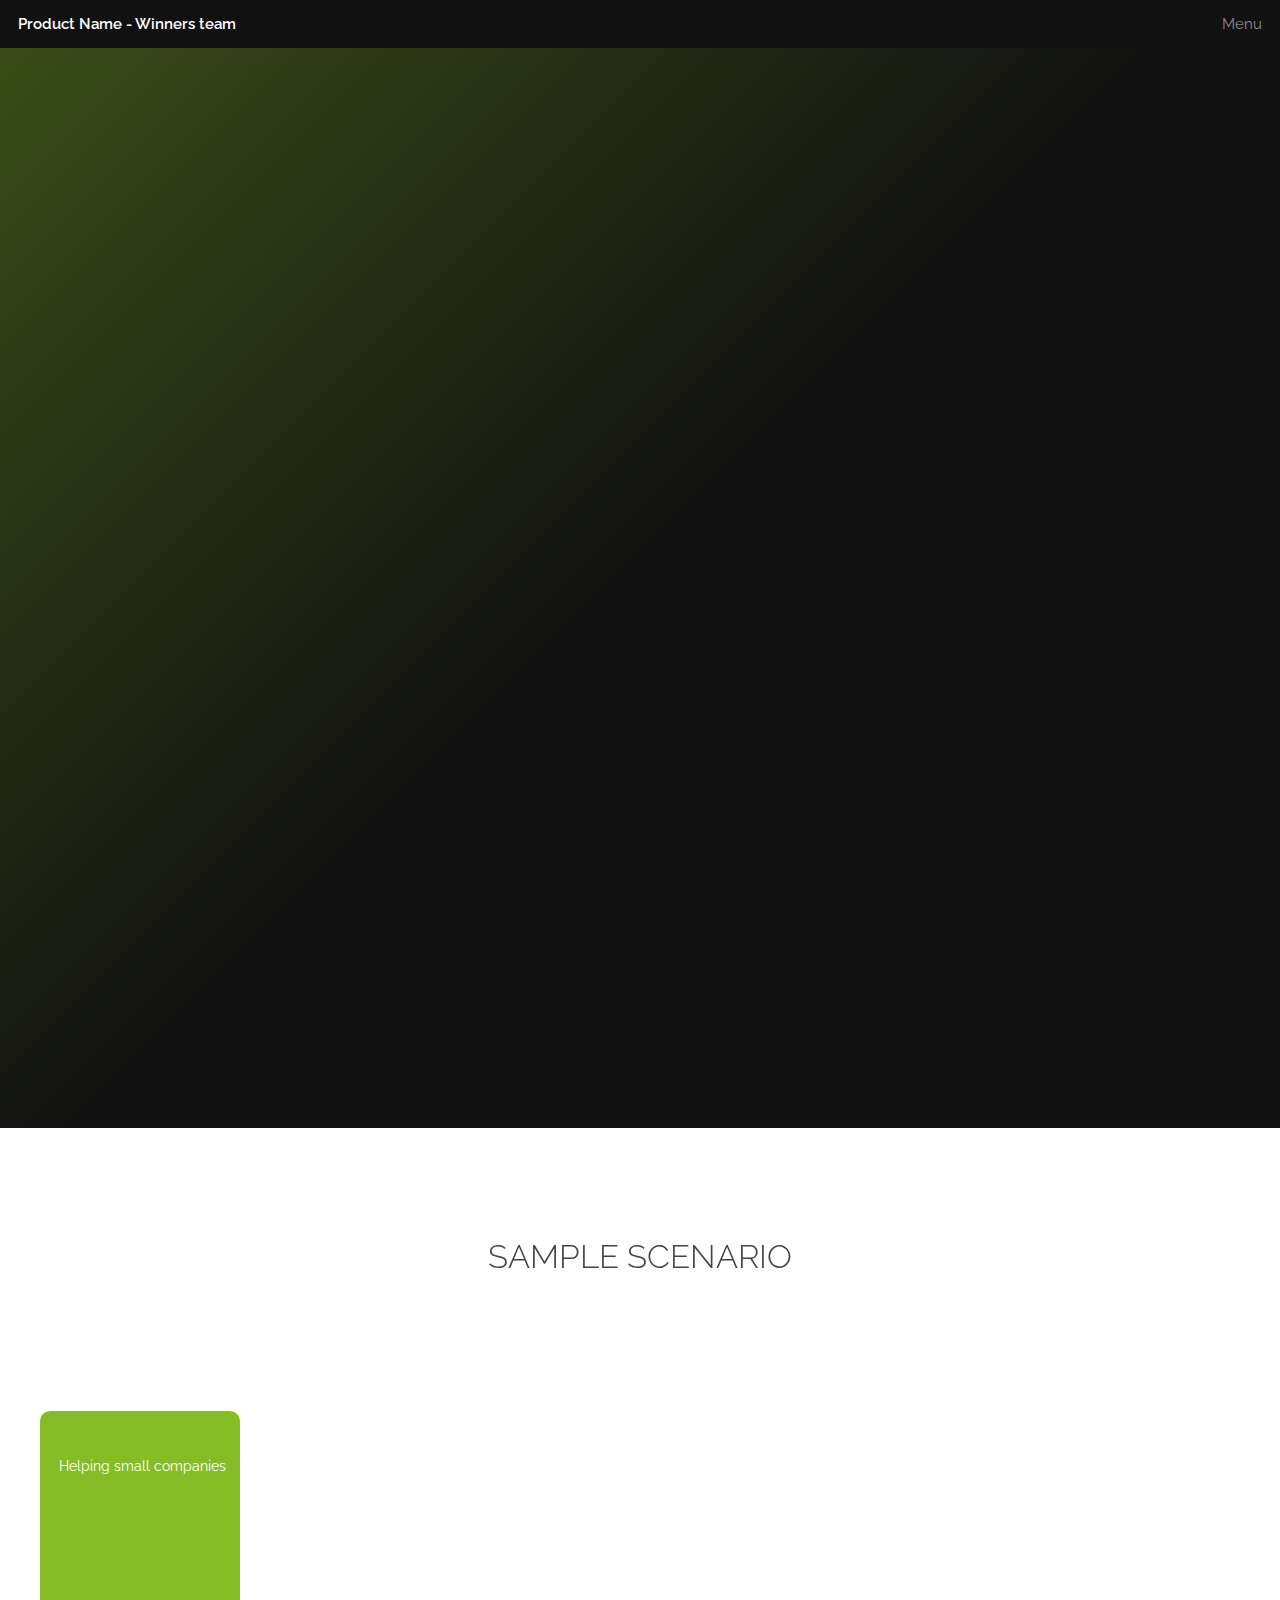
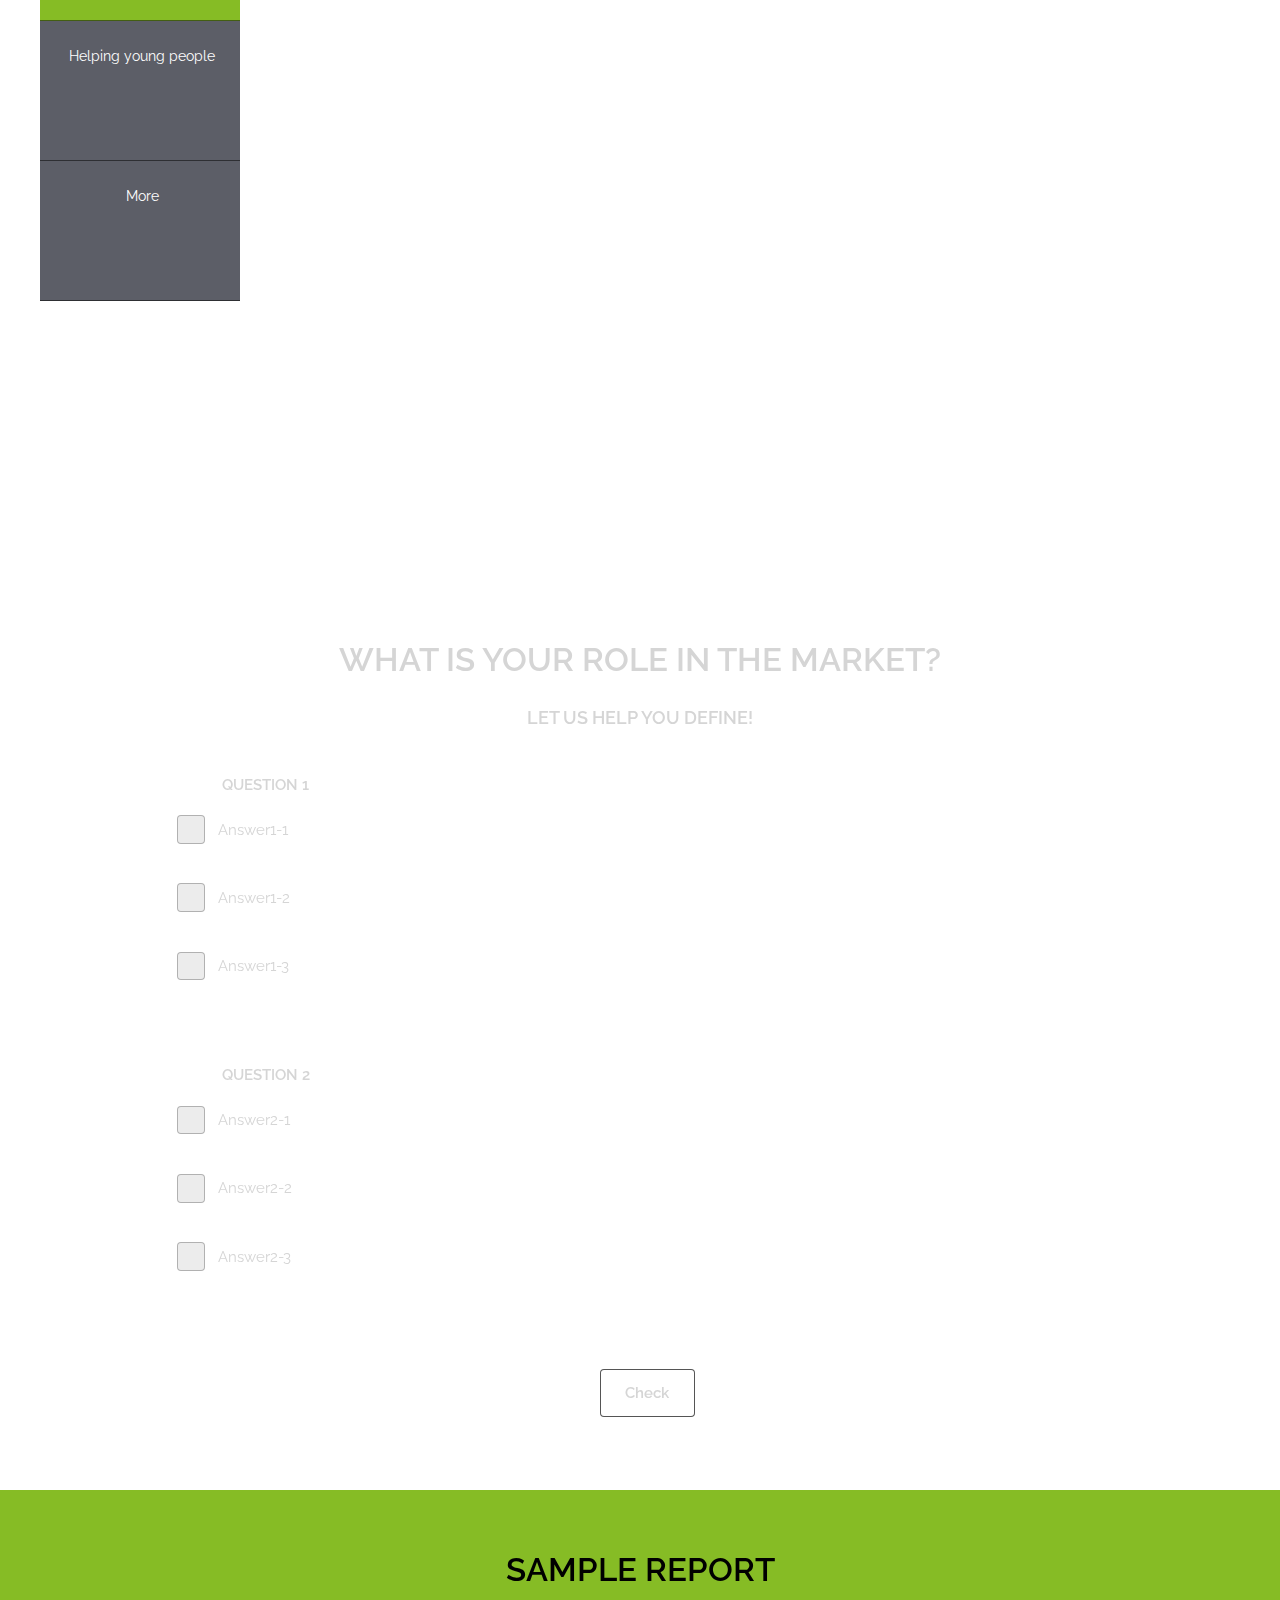
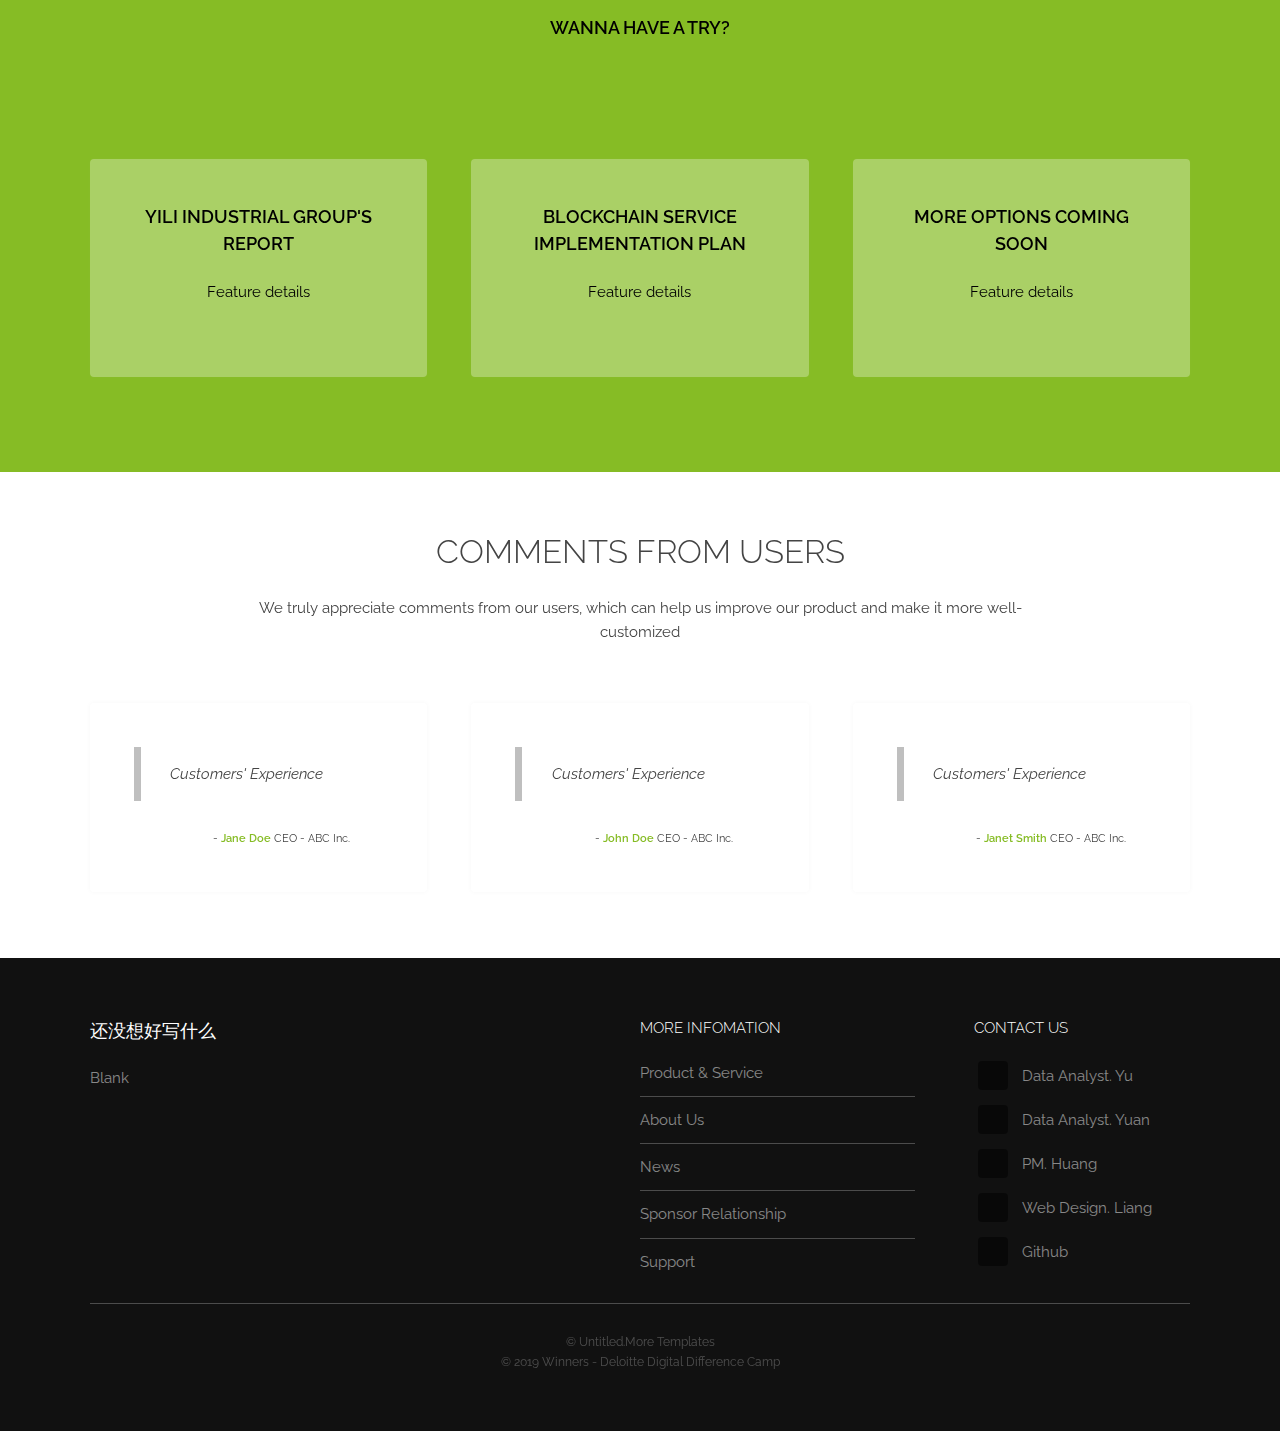
==== commit 3582c07d: "modify" ====
--- a/index.html
+++ b/index.html
@@ -6,9 +6,11 @@
 		<meta name="viewport" content="width=device-width, initial-scale=1, user-scalable=no" />
 		<meta name="description" content="" />
 		<meta name="keywords" content="" />
+		<meta http-equiv="X-UA-Compatible" content="ie=edge">
 		<link rel="stylesheet" href="assets/css/main.css" />
 		<link rel="icon" href="images/icon1.png" type="image/x-ico"/>
 		<link rel="stylesheet" type="text/css" href="assets/css/style.css">
+		
 	</head>
 	<body class="is-preload">
 
@@ -111,7 +113,6 @@
 							<li class="bg">Helping small companies</li>
 							<li>Helping young people</li>
 							<li>More</li>
-							<li>More</li>
 						</ul>
 						<div class="right">
 							<div class="scroll">
@@ -124,9 +125,6 @@
 								<div class="tab_right">
 									<img src="images/a3.png" alt="">
 								</div>
-								<div class="tab_right">
-									<img src="images/a4.png" alt="">
-								</div>
 							</div>
 						</div>
 					</div>
@@ -143,30 +141,30 @@
 					<section>
 						<div class="col-6 col-12-small" style="color:#d5d5d5">
 							<h4><strong>&nbsp;&nbsp;&nbsp;&nbsp;&nbsp;&nbsp;&nbsp;&nbsp;&nbsp;&nbsp;&nbsp;&nbsp;&nbsp;&nbsp;&nbsp;Question 1</strong></h4>
-							<ul><input type="checkbox" id="checkbox-alpha" name="checkbox">
+							<ul><input type="checkbox" id="checkbox-alpha" name="checkbox1[]">
 								<label for="checkbox-alpha">Answer1-1</label></ul>
-							<ul><input type="checkbox" id="checkbox-beta" name="checkbox">
+							<ul><input type="checkbox" id="checkbox-beta" name="checkbox1[]">
 								<label for="checkbox-beta">Answer1-2</label></ul>
-							<ul><input type="checkbox" id="checkbox-gamma" name="checkbox">
+							<ul><input type="checkbox" id="checkbox-gamma" name="checkbox1[]">
 								<label for="checkbox-gamma">Answer1-3</label></ul>
-							</div>
+						</div>
 					</section>
 				</div>
 				<div class="contents">
 					<section>
 						<div class="col-6 col-12-small" style="color:#d5d5d5">
 							<h4><strong>&nbsp;&nbsp;&nbsp;&nbsp;&nbsp;&nbsp;&nbsp;&nbsp;&nbsp;&nbsp;&nbsp;&nbsp;&nbsp;&nbsp;&nbsp;Question 2</strong></h4>
-							<ul><input type="checkbox" id="checkbox-delta" name="checkbox">
+							<ul><input type="checkbox" id="checkbox-delta" name="checkbox2[]">
 								<label for="checkbox-delta">Answer2-1</label></ul>
-							<ul><input type="checkbox" id="checkbox-epsilon" name="checkbox">
+							<ul><input type="checkbox" id="checkbox-epsilon" name="checkbox2[]">
 								<label for="checkbox-epsilon">Answer2-2</label></ul>
-							<ul><input type="checkbox" id="checkbox-zeta" name="checkbox">
+							<ul><input type="checkbox" id="checkbox-zeta" name="checkbox2[]">
 								<label for="checkbox-zeta">Answer2-3</label></ul>
-							</div>
+						</div>
 					</section>
 				</div>
 				<ul class="actions">
-					<li><a href="#" class="button icon fa-user" style="color:#d5d5d5 !important; text-align: justify; text-align-last: center; margin-left:auto; margin-right: auto">Check</a></li>
+					<li><a href="elements.html" class="button icon fa-search" style="color:#d5d5d5 !important; text-align: justify; text-align-last: center; margin-left:auto; margin-right: auto">Check</a></li>
 				</ul>
 			</section>
 		<!-- Optioncard -->
@@ -185,7 +183,7 @@
 								<div class="content">
 									<header>
 										<a href="#" class="icon fa-vcard-o"><span class="label">Icon</span></a>
-										<h3>Feature One</h3>
+										<h3><strong>Yili Industrial Group's Report</strong></h3>
 									</header>
 									<p style="color: #000000">Feature details</p>
 								</div>
@@ -194,7 +192,7 @@
 								<div class="content">
 									<header>
 										<a href="#" class="icon fa-files-o"><span class="label">Icon</span></a>
-										<h3>Feature Two</h3>
+										<h3><strong>Blockchain Service Implementation Plan</strong></h3>
 									</header>
 									<p style="color: #000000">Feature details</p>
 								</div>
@@ -203,7 +201,7 @@
 								<div class="content">
 									<header>
 										<a href="#" class="icon fa-floppy-o"><span class="label">Icon</span></a>
-										<h3>Feature Three</h3>
+										<h3><strong>More options coming soon</strong></h3>
 									</header>
 									<p style="color: #000000">Feature details</p>
 								</div>
@@ -320,7 +318,6 @@
 			<script src="assets/js/breakpoints.min.js"></script>
 			<script src="assets/js/util.js"></script>
 			<script src="assets/js/main.js"></script>
-			<script src="/demos/googlegg.js"></script>
 			<script src="assets/js/jquery-1.8.3.min.js"></script>
 			<script type="text/javascript" src="assets/js/index.js"></script>
 
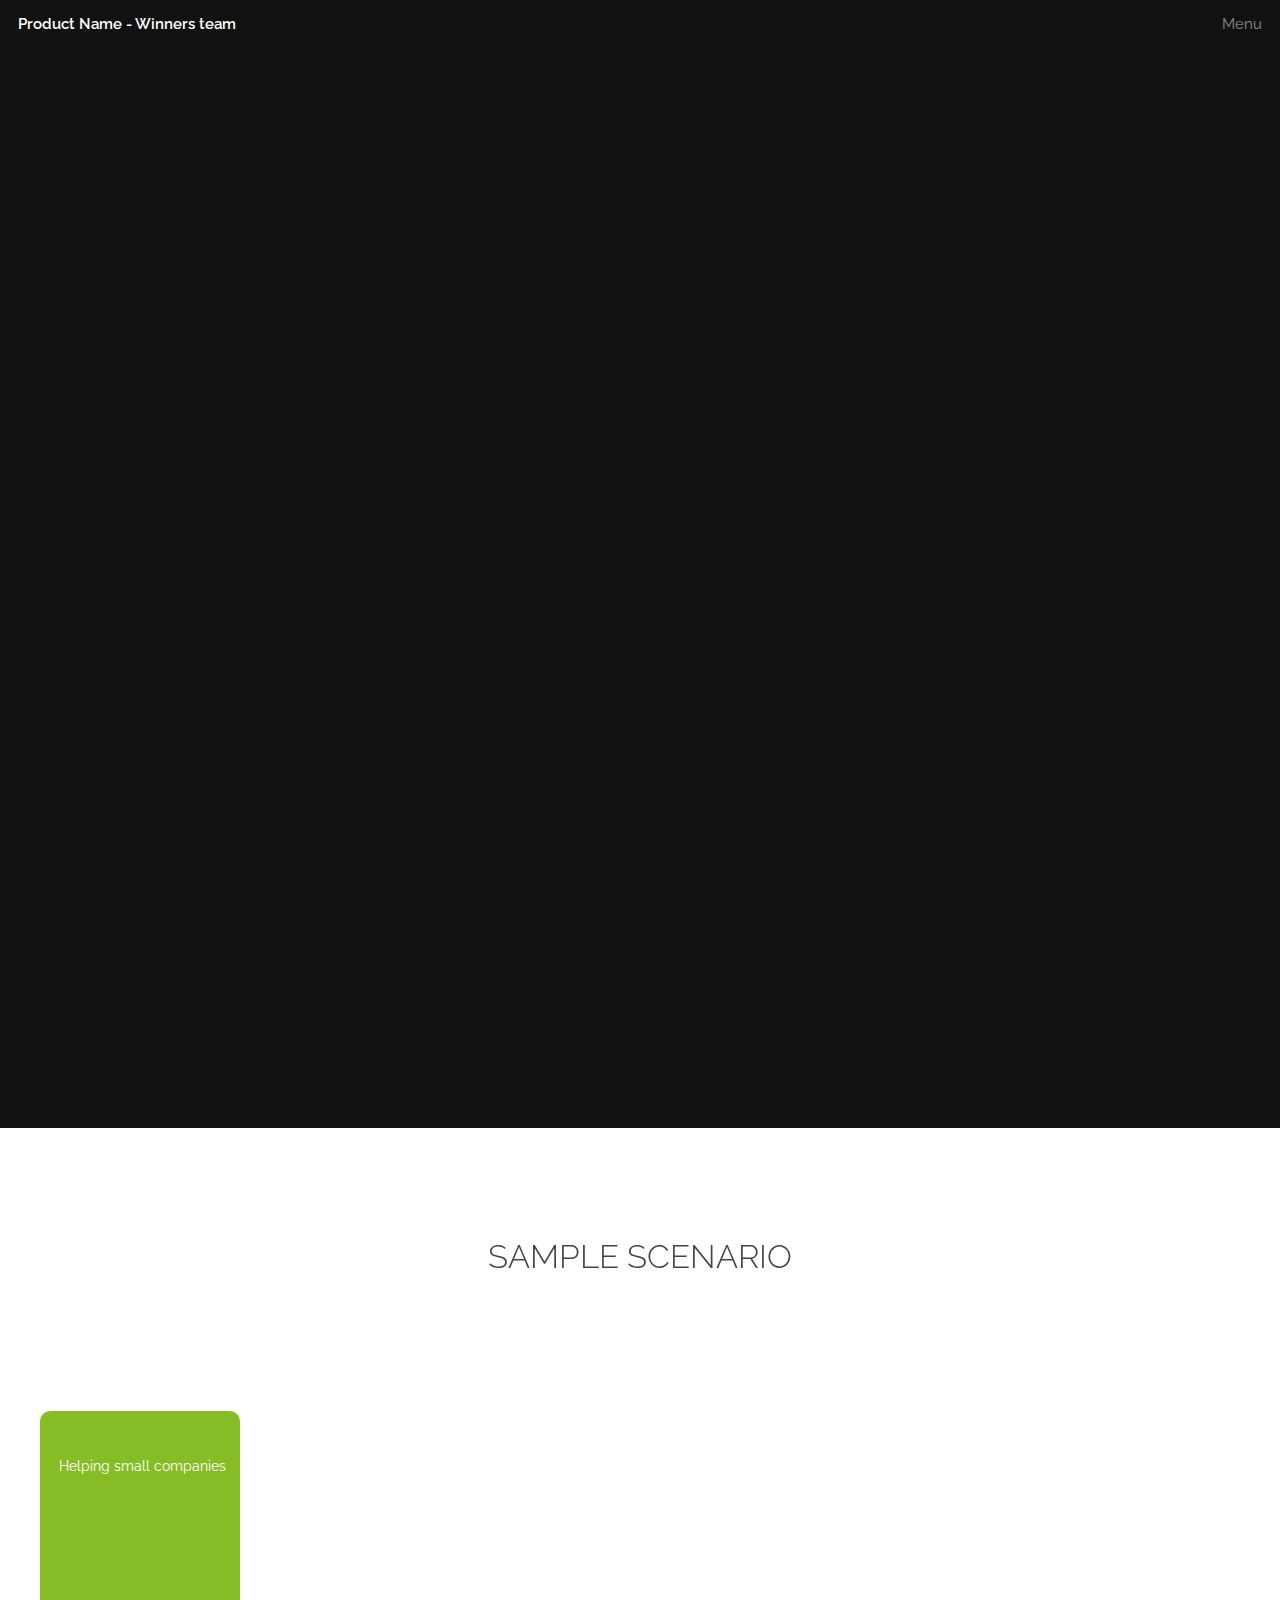
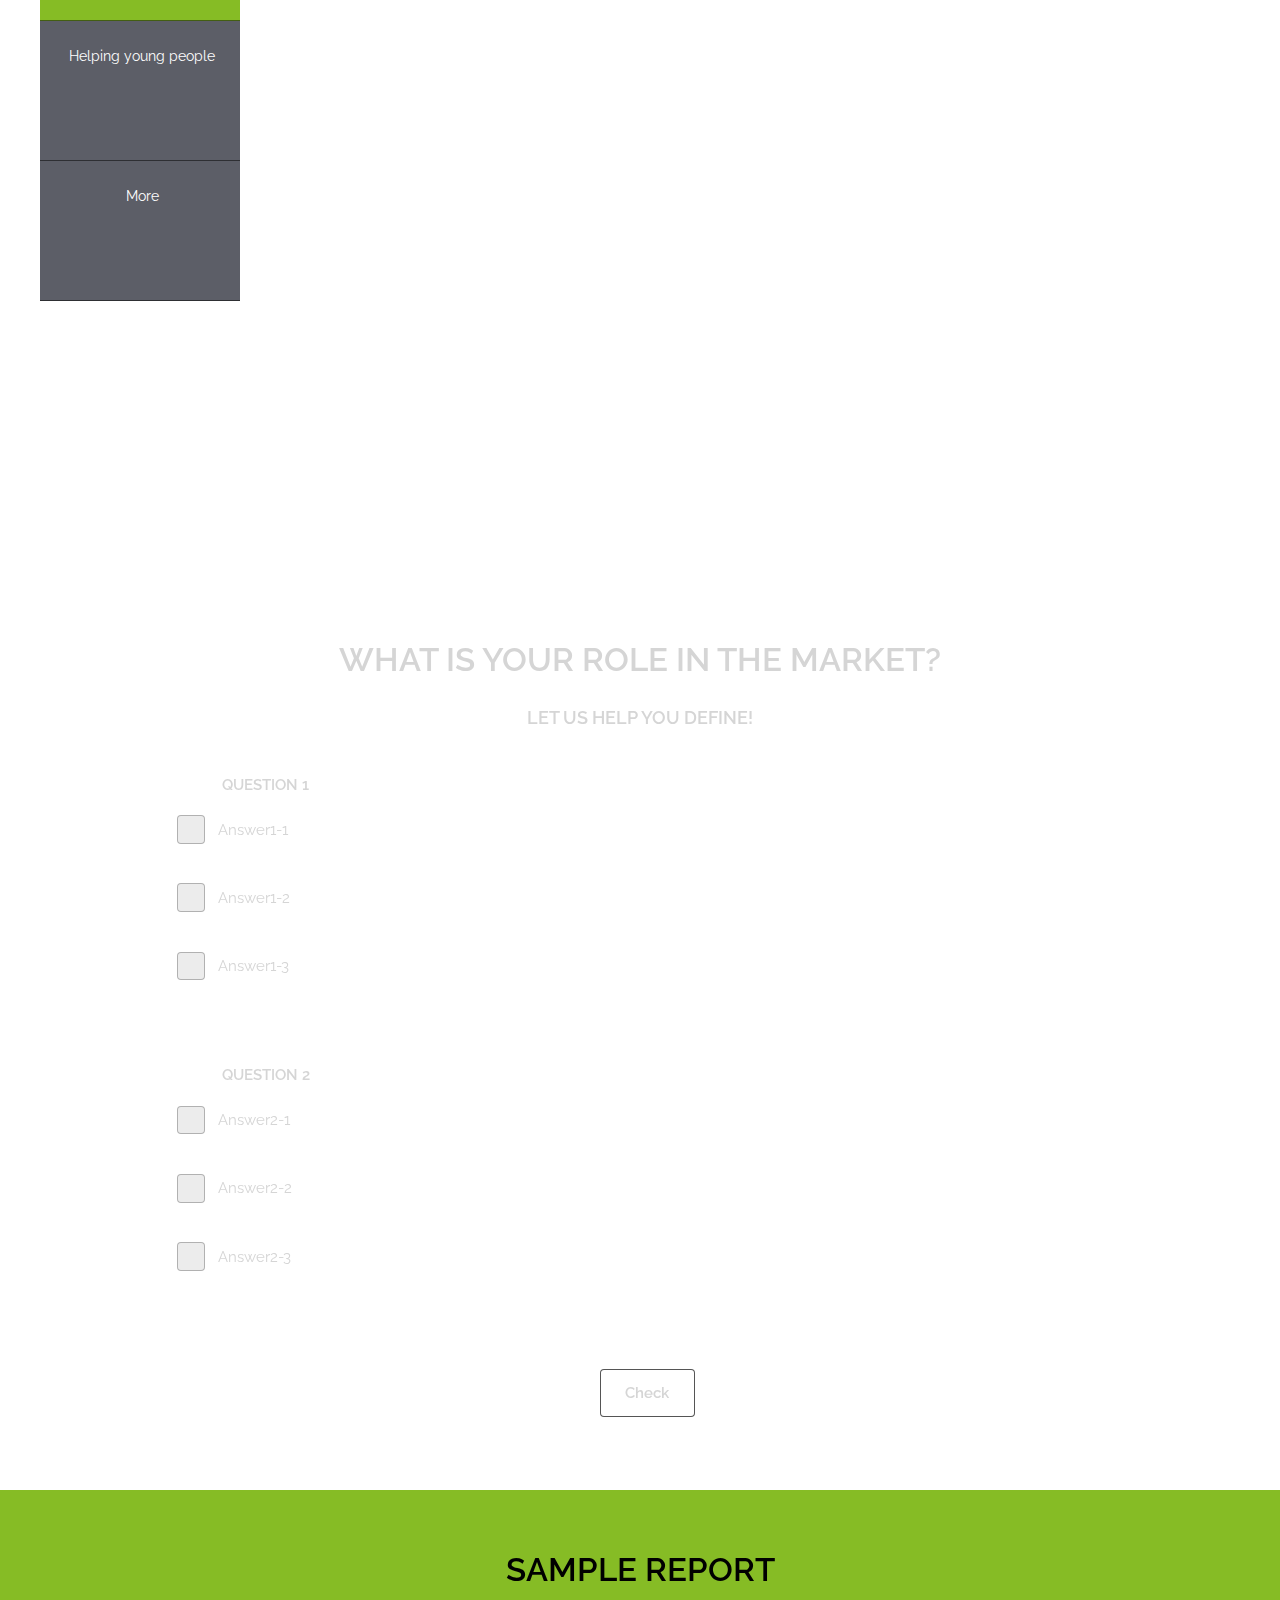
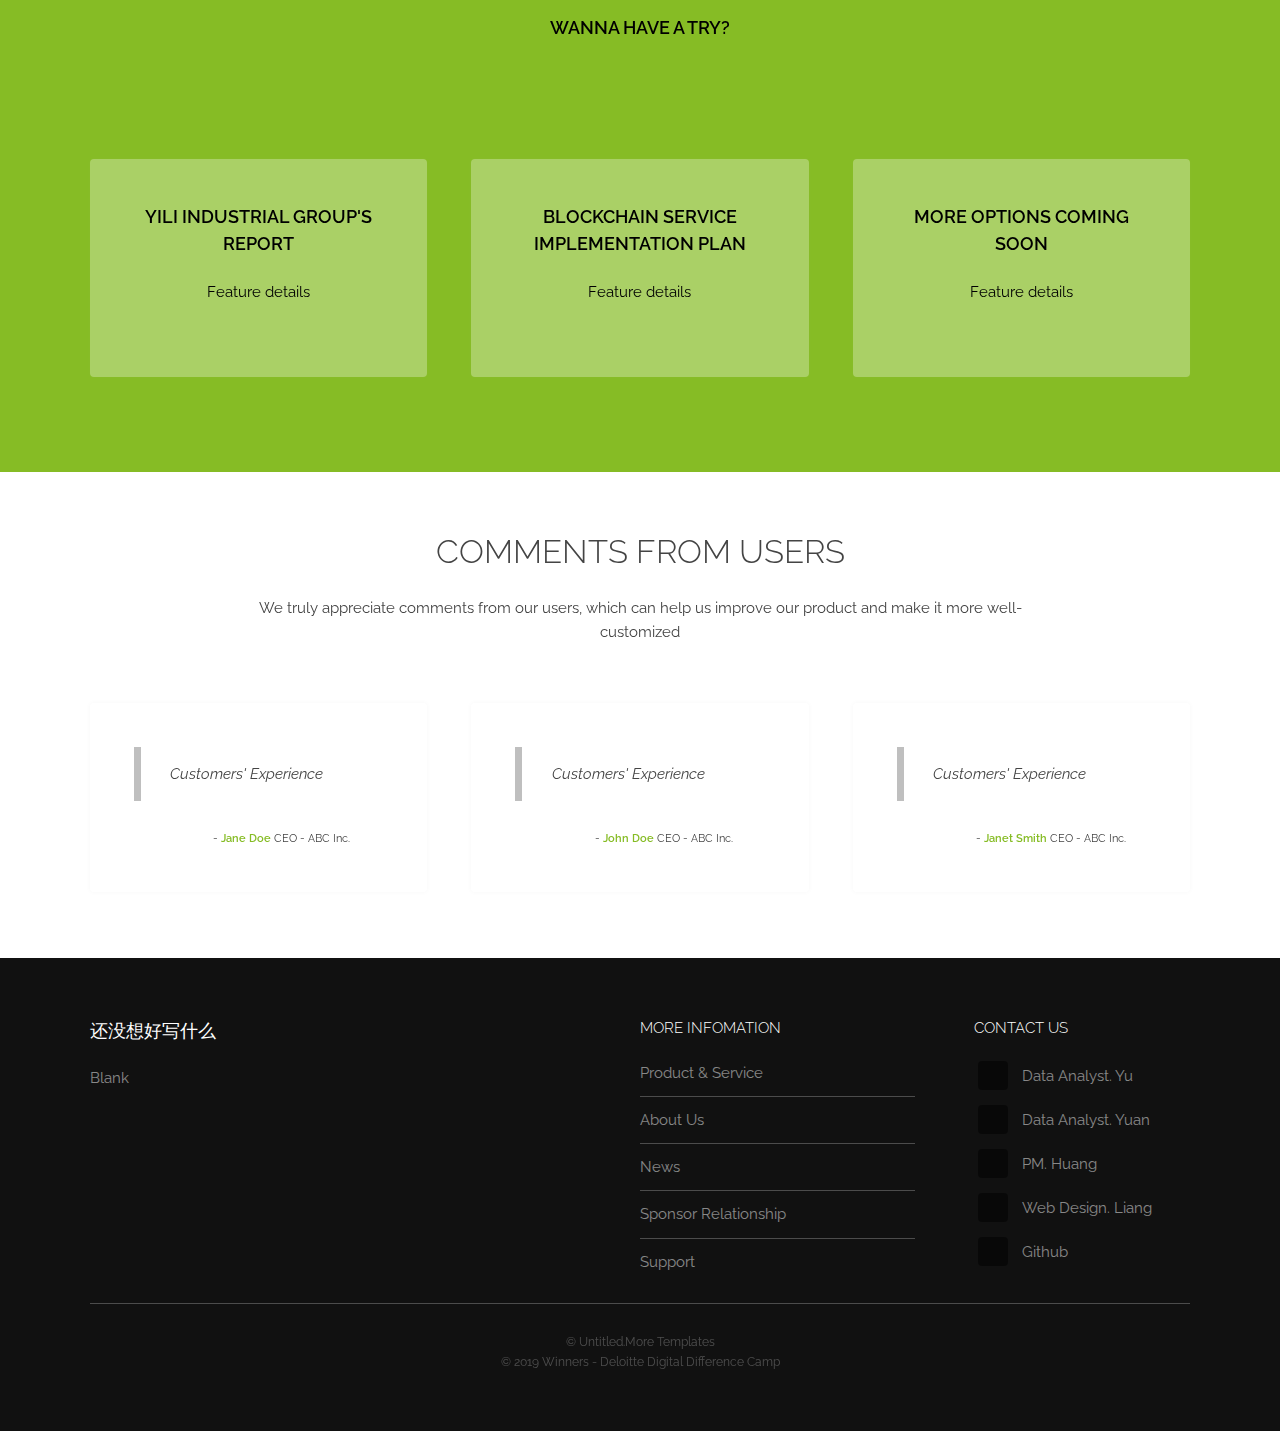
==== commit d288a717: "modify" ====
--- a/index.html
+++ b/index.html
@@ -33,10 +33,10 @@
 		<!-- Banner -->
 			<section id="banner">
 				<div class="inner">
-					<h1><strong>Product Name</strong></h1>
-					<p>Open Platform, Trust Profile</p>
-				</div>
-				<video autoplay loop muted playsinline src="images/banner.mp4"></video>
+					<h1><strong>Fintech<span style="font-family: 'Trebuchet MS', 'Lucida Sans Unicode', 'Lucida Grande', 'Lucida Sans', Arial, sans-serif">2</span>You</strong></h1>
+					<p>Trust Profile, Open Platform, Infinite Opportunities</p>
+				</div>
+				<!-- <video autoplay loop muted playsinline src="images/banner.mp4"></video> -->
 			</section>
 
 		<!-- Highlights 
--- a/assets/css/main.css
+++ b/assets/css/main.css
@@ -1810,7 +1810,7 @@
   -webkit-justify-content: center;
   -ms-justify-content: center;
   justify-content: center;
-  background-image: url("../../images/banner.jpg");
+  background-image: url("../../images/banner2.jpg");
   background-position: center;
   background-repeat: no-repeat;
   background-size: cover;
@@ -2008,7 +2008,7 @@
     top: 0;
     width: 100%;
     z-index: 1; }
-  #banner:after {
+  /*#banner:after {
     background: linear-gradient(135deg, #86BC25 0%, #111111 50%);
     content: ' ';
     display: block;
@@ -2019,7 +2019,7 @@
     top: 0;
     webkit-linear-gradientidth: 100%;
     width: 100%;
-    z-index: 1; }
+    z-index: 1; }*/
   #banner.small {
     height: 30vh !important;
     min-height: 30vh; }
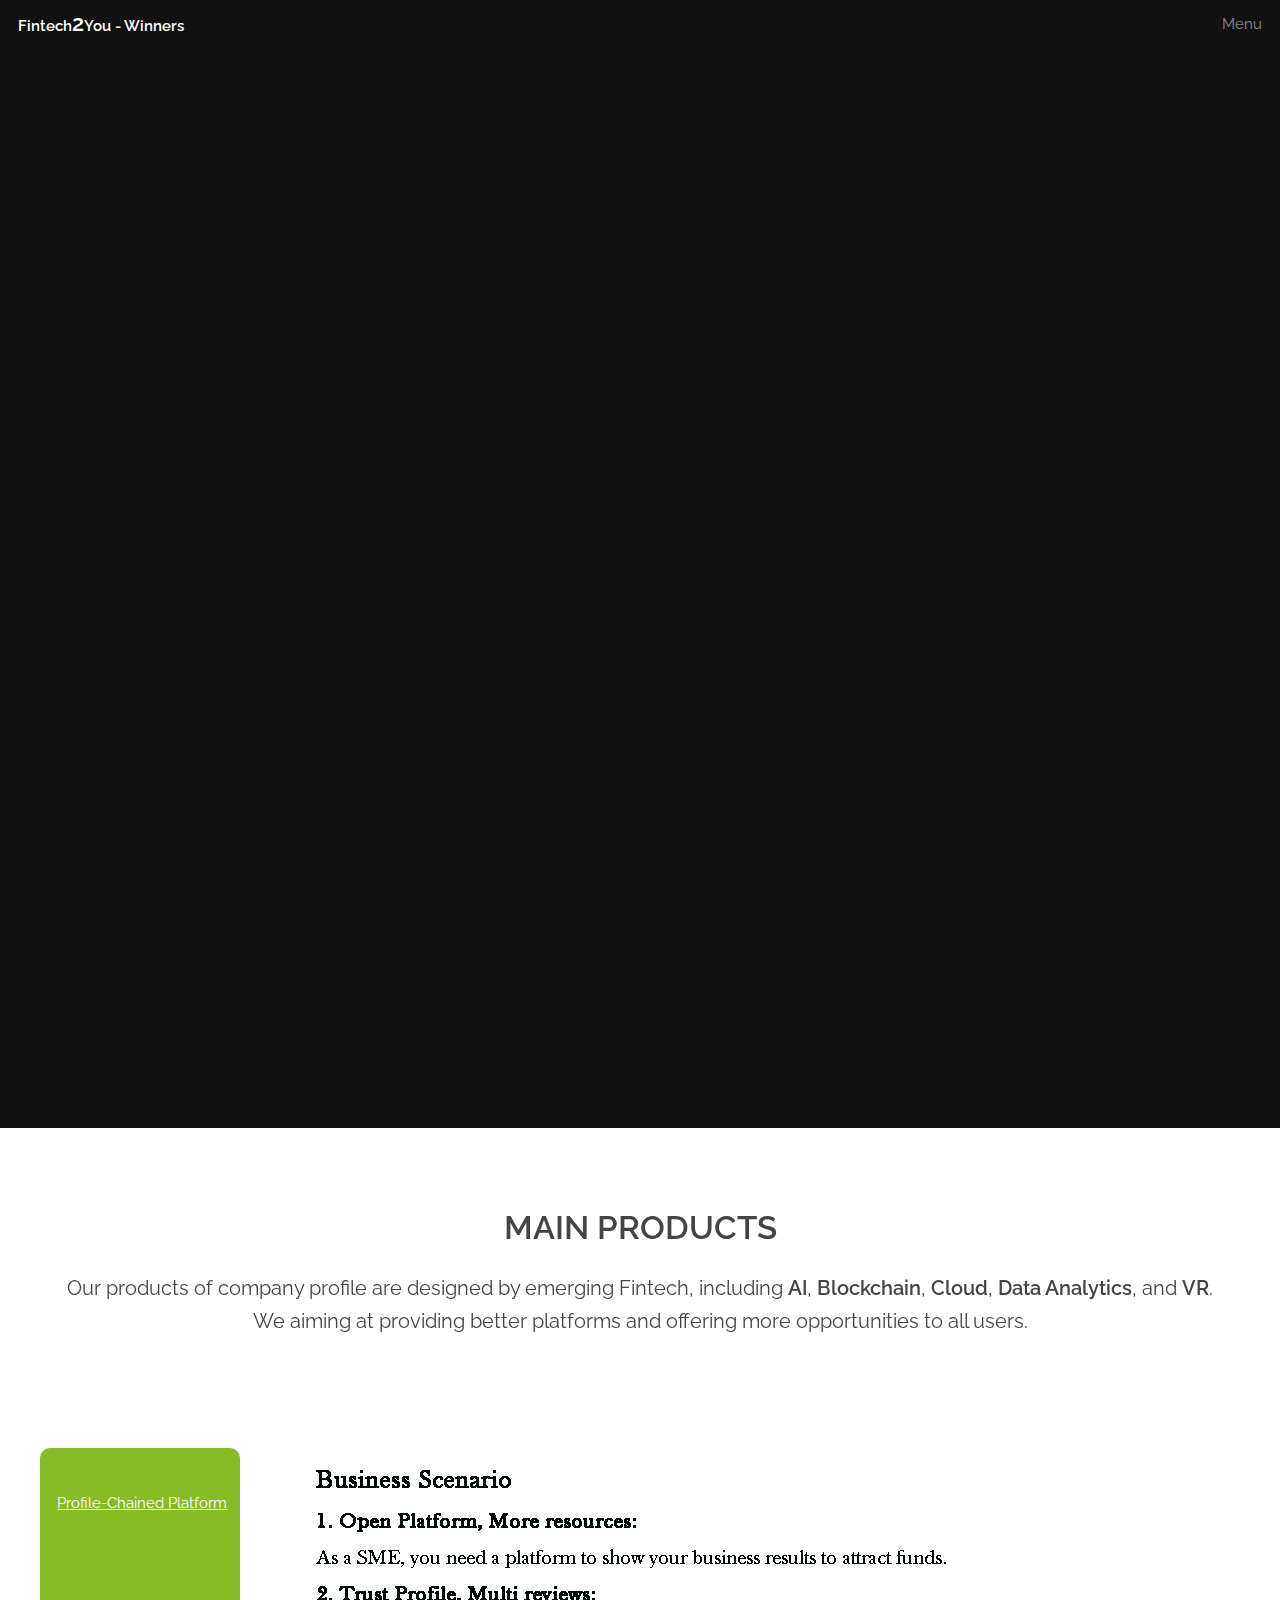
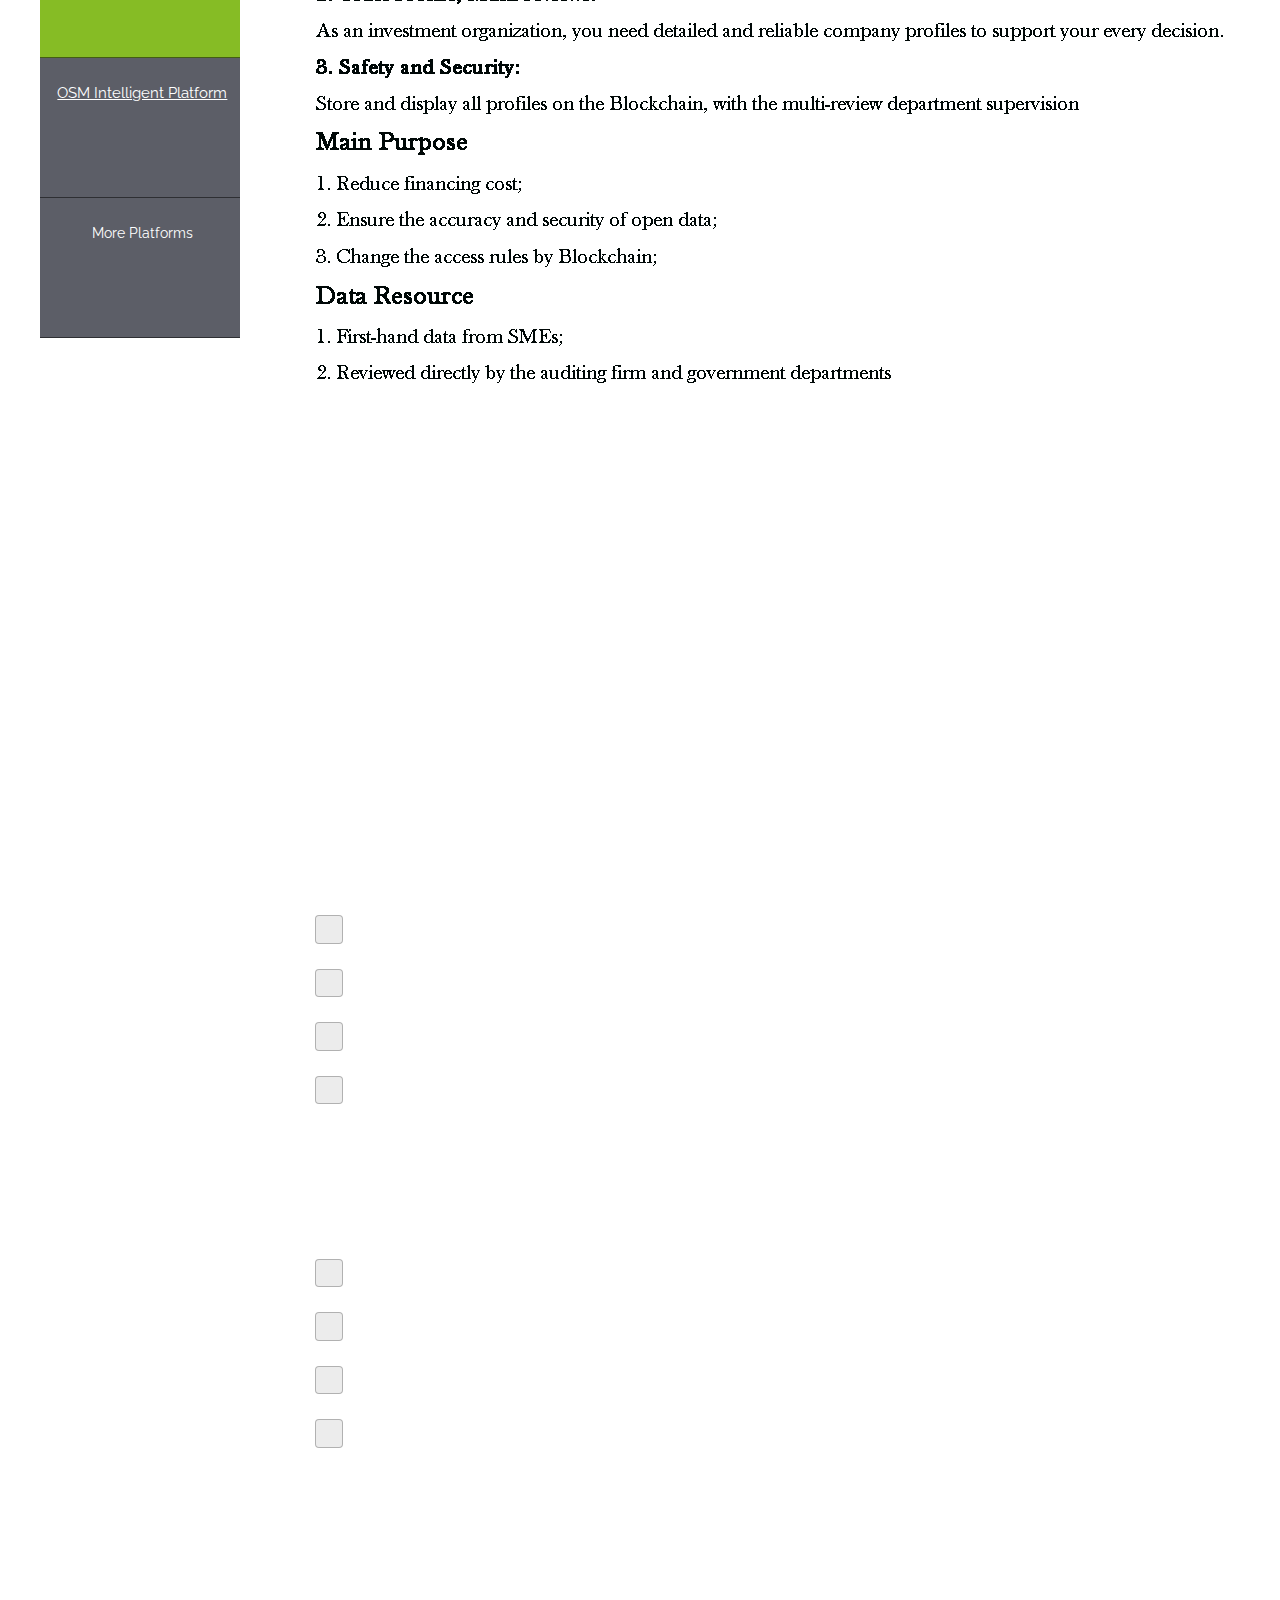
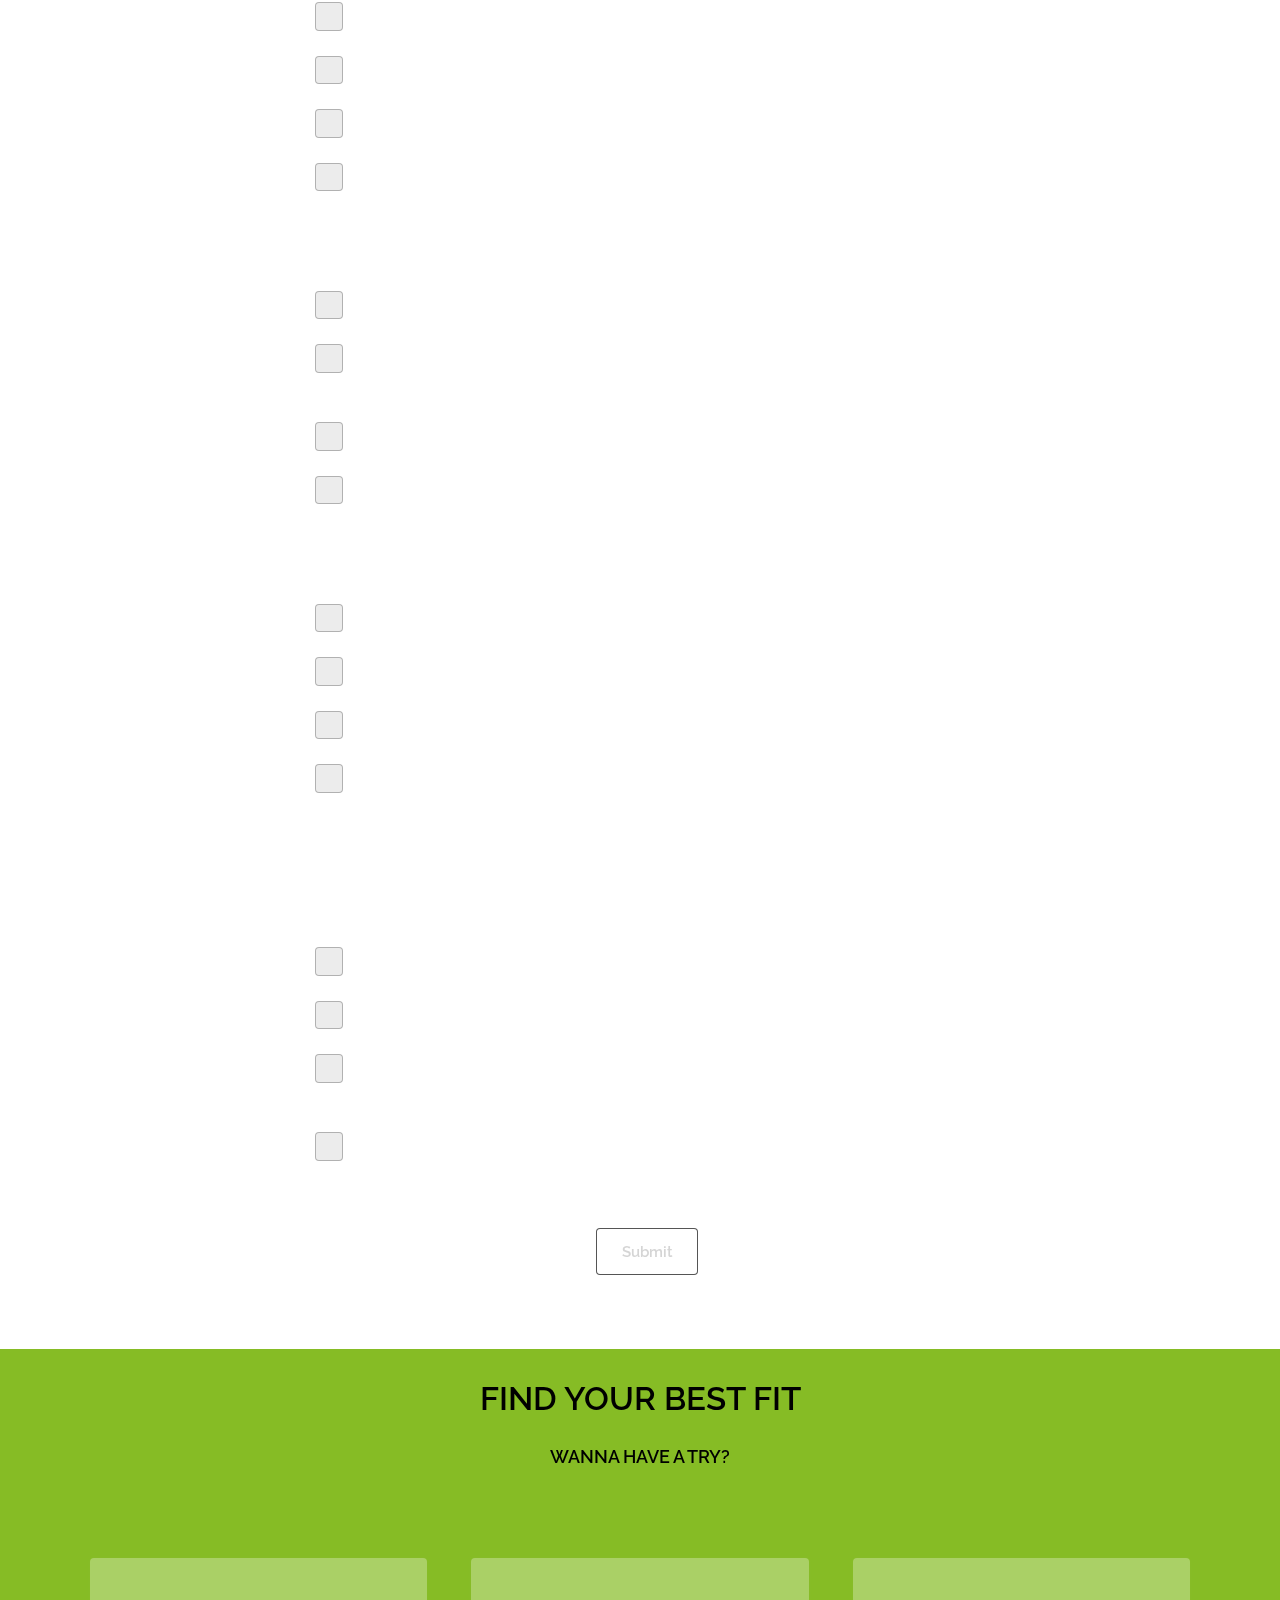
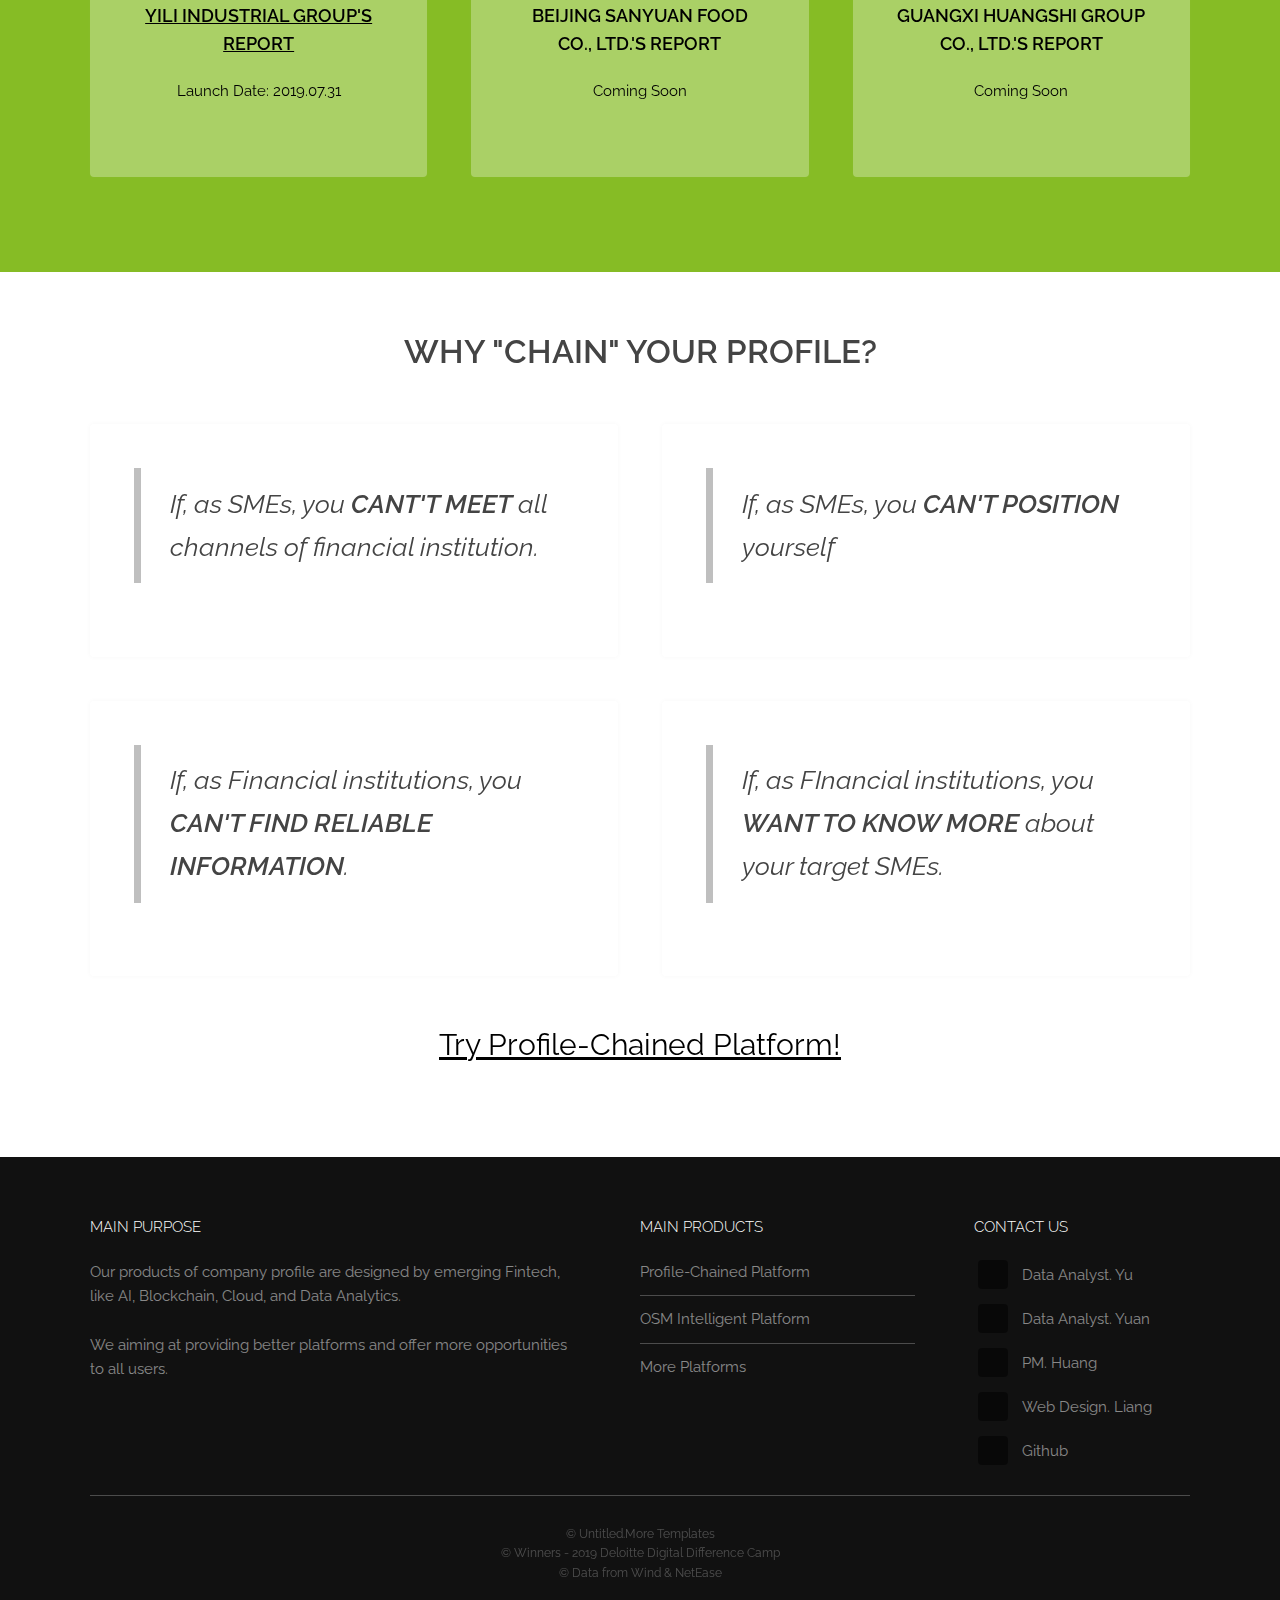
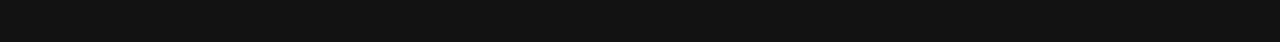
==== commit 6d537bb6: "modify" ====
--- a/index.html
+++ b/index.html
@@ -1,14 +1,14 @@
 <!DOCTYPE HTML>
 <html>
 	<head>
-		<title>Product Name - Winners team</title>
+		<title>Fintech2You - Winners</title>
 		<meta charset="utf-8" />
 		<meta name="viewport" content="width=device-width, initial-scale=1, user-scalable=no" />
 		<meta name="description" content="" />
 		<meta name="keywords" content="" />
 		<meta http-equiv="X-UA-Compatible" content="ie=edge">
 		<link rel="stylesheet" href="assets/css/main.css" />
-		<link rel="icon" href="images/icon1.png" type="image/x-ico"/>
+		<link rel="icon" href="images/icon2.png" type="image/x-ico"/>
 		<link rel="stylesheet" type="text/css" href="assets/css/style.css">
 		
 	</head>
@@ -16,7 +16,7 @@
 
 		<!-- Header -->
 			<header id="header">
-				<a class="logo" href="index.html">Product Name - Winners team</a>
+				<a class="logo" href="index.html">Fintech<span style="font-size: 150%">2</span>You - Winners</a>
 				<nav>
 					<a href="#menu">Menu</a>
 				</nav>
@@ -26,93 +26,29 @@
 			<nav id="menu">
 				<ul class="links">
 					<li><a href="index.html">Home</a></li>
-					<li><a href="generic.html">Future Opportunities</a></li>
+					<li><a href="elements.html">OSM Intelligent Platform</a></li>
+					<li><a href="generic.html">Profile-Chained Platform</a></li>
 				</ul>
 			</nav>
 
 		<!-- Banner -->
 			<section id="banner">
 				<div class="inner">
-					<h1><strong>Fintech<span style="font-family: 'Trebuchet MS', 'Lucida Sans Unicode', 'Lucida Grande', 'Lucida Sans', Arial, sans-serif">2</span>You</strong></h1>
+					<h1><img src="images/Logo2.png" style="position:center !important"></h1>
 					<p>Trust Profile, Open Platform, Infinite Opportunities</p>
 				</div>
-				<!-- <video autoplay loop muted playsinline src="images/banner.mp4"></video> -->
-			</section>
-
-		<!-- Highlights 
-			<section class="wrapper">
-				<div class="inner">
-					<header class="special">
-						<h2>Product Features</h2>
-						<p>Blank</p>
-					</header>
-					<div class="highlights">
-						<section>
-							<div class="content">
-								<header>
-									<a href="#" class="icon fa-vcard-o"><span class="label">Icon</span></a>
-									<h3>Feature One</h3>
-								</header>
-								<p>Feature details</p>
-							</div>
-						</section>
-						<section>
-							<div class="content">
-								<header>
-									<a href="#" class="icon fa-files-o"><span class="label">Icon</span></a>
-									<h3>Feature Two</h3>
-								</header>
-								<p>Feature details</p>
-							</div>
-						</section>
-						<section>
-							<div class="content">
-								<header>
-									<a href="#" class="icon fa-floppy-o"><span class="label">Icon</span></a>
-									<h3>Feature Three</h3>
-								</header>
-								<p>Feature details</p>
-							</div>
-						</section>
-						<section>
-							<div class="content">
-								<header>
-									<a href="#" class="icon fa-line-chart"><span class="label">Icon</span></a>
-									<h3>Feature Four</h3>
-								</header>
-								<p>Feature details</p>
-							</div>
-						</section>
-						<section>
-							<div class="content">
-								<header>
-									<a href="#" class="icon fa-paper-plane-o"><span class="label">Icon</span></a>
-									<h3>Feature Five</h3>
-								</header>
-								<p>Feature details</p>
-							</div>
-						</section>
-						<section>
-							<div class="content">
-								<header>
-									<a href="#" class="icon fa-qrcode"><span class="label">Icon</span></a>
-									<h3>Feature Six</h3>
-								</header>
-								<p>Feature details</p>
-							</div>
-						</section>
-					</div>
-				</div>
-			</section> -->
-		<!-- Scenario-->
+			</section>
+
 			<section id="scenario" class="wrapper">
 				<div class="tab" style="text-align: justify; text-align-last: center; margin-left:auto; margin-right: auto">
-					<h2>Sample scenario</h2>
+					<h2><strong>Main Products</strong></h2>
+					<p style="font-size: 20px !important; margin-bottom:0 !important">Our products of company profile are designed by emerging Fintech, including <strong>AI</strong>, <strong>Blockchain</strong>, <strong>Cloud</strong>, <strong>Data Analytics</strong>, and <strong>VR</strong>.<br>
+						We aiming at providing better platforms and offering more opportunities to all users.</p>
 					<div class="box">
 						<ul class="menus">
-							<li class="bg">Helping small companies</li>
-							<li>Helping young people</li>
-							<li>More</li>
+							<li class="bg"><a href="#special" style="color:#ffffff; font-size: 15px">Profile-Chained Platform</a><br><a class="icon fa-paper-plane-o" style="color:#d5d5d5; font-size:250%"></a></li>
+							<li><a href="#calculation" style="color:#ffffff; font-size: 15px">OSM Intelligent Platform</a><br><a class="icon fa-line-chart" style="color:#d5d5d5; font-size:250%"></a></li>
+							<li>More Platforms<br><a class="icon fa-qrcode" style="color:#d5d5d5; font-size:250%"></a></li>
 						</ul>
 						<div class="right">
 							<div class="scroll">
@@ -132,39 +68,111 @@
 				</div>
 			</section>
 		<!-- Questionnaire -->
-			<section id="calculation" class="wrapper">
+			<section id="calculation" class="wrapper" style="color:#ffffff !important">
 				<div class="inner" style="text-align: justify; text-align-last: center; margin-left:auto; margin-right: auto">
 					<h2><strong>What is your role in the market?</strong></h2>
-					<h3><strong>Let us help you define!</strong></h3>
-				</div>
-				<div class="contents">
-					<section>
-						<div class="col-6 col-12-small" style="color:#d5d5d5">
-							<h4><strong>&nbsp;&nbsp;&nbsp;&nbsp;&nbsp;&nbsp;&nbsp;&nbsp;&nbsp;&nbsp;&nbsp;&nbsp;&nbsp;&nbsp;&nbsp;Question 1</strong></h4>
+					<p style="font-size: 26px">Let us help you define!</p>
+				</div>
+				<div class="contents">
+					<section>
+						<div class="col-6 col-12-small" style="color:#ffffff">
+							<h3><strong>&nbsp;&nbsp;&nbsp;&nbsp;&nbsp;&nbsp;&nbsp;&nbsp;&nbsp;&nbsp;&nbsp;&nbsp;Question 1: "Some people in the stock market can make money always because someone else is losing money."<br>
+								&nbsp;&nbsp;&nbsp;&nbsp;&nbsp;&nbsp;&nbsp;&nbsp;&nbsp;&nbsp;&nbsp;&nbsp;Do you agree or not?</strong></h3>
 							<ul><input type="checkbox" id="checkbox-alpha" name="checkbox1[]">
-								<label for="checkbox-alpha">Answer1-1</label></ul>
+								<label for="checkbox-alpha" style="margin-bottom: 0;color:#ffffff">A. Totally disagree.</label></ul>
 							<ul><input type="checkbox" id="checkbox-beta" name="checkbox1[]">
-								<label for="checkbox-beta">Answer1-2</label></ul>
+								<label for="checkbox-beta" style="margin-bottom: 0;color:#ffffff">B. Agree, to some degree.</label></ul>
 							<ul><input type="checkbox" id="checkbox-gamma" name="checkbox1[]">
-								<label for="checkbox-gamma">Answer1-3</label></ul>
-						</div>
-					</section>
-				</div>
-				<div class="contents">
-					<section>
-						<div class="col-6 col-12-small" style="color:#d5d5d5">
-							<h4><strong>&nbsp;&nbsp;&nbsp;&nbsp;&nbsp;&nbsp;&nbsp;&nbsp;&nbsp;&nbsp;&nbsp;&nbsp;&nbsp;&nbsp;&nbsp;Question 2</strong></h4>
-							<ul><input type="checkbox" id="checkbox-delta" name="checkbox2[]">
-								<label for="checkbox-delta">Answer2-1</label></ul>
+								<label for="checkbox-gamma" style="margin-bottom: 0;color:#ffffff">C. It’s true. Stock market is a “zero-sum” game in fact.</label></ul>
+							<ul><input type="checkbox" id="checkbox-delta" name="checkbox1[]">
+								<label for="checkbox-delta" style="margin-bottom: 0;color:#ffffff">D. Neutral.</label></ul>
+						</div>
+					</section>
+				</div>
+				<div class="contents">
+					<section>
+						<div class="col-6 col-12-small" style="color:#ffffff">
+							<h3><strong>&nbsp;&nbsp;&nbsp;&nbsp;&nbsp;&nbsp;&nbsp;&nbsp;&nbsp;&nbsp;&nbsp;&nbsp;Question 2: “In stock market, 70% chances you will lose, 20% probabilities you get "zero", 10% chances you will win.”<br>
+								&nbsp;&nbsp;&nbsp;&nbsp;&nbsp;&nbsp;&nbsp;&nbsp;&nbsp;&nbsp;&nbsp;&nbsp;What do you think will lead you to that “10% probabilities”? </strong></h3>
 							<ul><input type="checkbox" id="checkbox-epsilon" name="checkbox2[]">
-								<label for="checkbox-epsilon">Answer2-2</label></ul>
+								<label for="checkbox-epsilon" style="margin-bottom: 0;color:#ffffff">A. Sophisticated techniques.</label></ul>
 							<ul><input type="checkbox" id="checkbox-zeta" name="checkbox2[]">
-								<label for="checkbox-zeta">Answer2-3</label></ul>
+								<label for="checkbox-zeta" style="margin-bottom: 0;color:#ffffff">B. Inside information.</label></ul>
+							<ul><input type="checkbox" id="checkbox-eta" name="checkbox2[]">
+								<label for="checkbox-eta" style="margin-bottom: 0;color:#ffffff">C. Courage to buy low and hold for long time.</label></ul>
+							<ul><input type="checkbox" id="checkbox-theta" name="checkbox2[]">
+								<label for="checkbox-theta" style="margin-bottom: 0;color:#ffffff">Skills to predict market trends.</label></ul>
+						</div>
+					</section>
+				</div>
+				<div class="contents">
+					<section>
+						<div class="col-6 col-12-small" style="color:#ffffff">
+							<h3><strong>&nbsp;&nbsp;&nbsp;&nbsp;&nbsp;&nbsp;&nbsp;&nbsp;&nbsp;&nbsp;&nbsp;&nbsp;Question 3: People always says “Don’t Put All Your Eggs in One Basket”.<br>
+								&nbsp;&nbsp;&nbsp;&nbsp;&nbsp;&nbsp;&nbsp;&nbsp;&nbsp;&nbsp;&nbsp;&nbsp;Will you put more than 50% of your funds into one stock? </strong></h3>
+							<ul><input type="checkbox" id="checkbox-iota" name="checkbox3[]">
+								<label for="checkbox-iota" style="margin-bottom: 0;color:#ffffff">A. Yes, once I have went through the situation clearly.</label></ul>
+							<ul><input type="checkbox" id="checkbox-kappa" name="checkbox3[]">
+								<label for="checkbox-kappa" style="margin-bottom: 0;color:#ffffff">B. No, it’s a common sense to invest separately.</label></ul>
+							<ul><input type="checkbox" id="checkbox-lambda" name="checkbox3[]">
+								<label for="checkbox-lambda" style="margin-bottom: 0;color:#ffffff">C. No, I have to avoid “Black Swan event” even if I know a company very much.</label></ul>
+							<ul><input type="checkbox" id="checkbox-mu" name="checkbox3[]">
+								<label for="checkbox-mu" style="margin-bottom: 0;color:#ffffff">D. Yes, if the trend is positive.</label></ul>
+	
+						</div>
+					</section>
+				</div>
+				<div class="contents">
+					<section>
+						<div class="col-6 col-12-small" style="color:#ffffff">
+							<h3><strong>&nbsp;&nbsp;&nbsp;&nbsp;&nbsp;&nbsp;&nbsp;&nbsp;&nbsp;&nbsp;&nbsp;&nbsp;Question 4: Which reason will encourage you to buy a stock?</strong></h3>
+							<ul><input type="checkbox" id="checkbox-nu" name="checkbox4[]">
+								<label for="checkbox-nu" style="margin-bottom: 0;color:#ffffff">A. Macroeconomics and business fundamentals are good, bull market is coming soon.</label></ul>
+							<ul><input type="checkbox" id="checkbox-xi" name="checkbox4[]">
+								<label for="checkbox-xi" style="margin-bottom: 0;color:#ffffff">B. There are some good news from technical side, and the stock price is predicted as “increase”.</label></ul>
+							<ul><input type="checkbox" id="checkbox-omicron" name="checkbox4[]">
+								<label for="checkbox-omicron" style="margin-bottom: 0;color:#ffffff">C. Large capital inflows appear, it’s a good choice to fellow.</label></ul>
+							<ul><input type="checkbox" id="checkbox-pi" name="checkbox4[]">
+								<label for="checkbox-pi" style="margin-bottom: 0;color:#ffffff">D. Feel that the stock market price is cheaper than its actual value.</label></ul>
+	
+						</div>
+					</section>
+				</div>
+				<div class="contents">
+					<section>
+						<div class="col-6 col-12-small" style="color:#ffffff">
+							<h3><strong>&nbsp;&nbsp;&nbsp;&nbsp;&nbsp;&nbsp;&nbsp;&nbsp;&nbsp;&nbsp;&nbsp;&nbsp;Question 5: What reason will let you sell a stock?</strong></h3>
+							<ul><input type="checkbox" id="checkbox-rho" name="checkbox5[]">
+								<label for="checkbox-rho" style="margin-bottom: 0;color:#ffffff">A. The industry trend is negative.</label></ul>
+							<ul><input type="checkbox" id="checkbox-sigma" name="checkbox5[]">
+								<label for="checkbox-sigma" style="margin-bottom: 0;color:#ffffff">B. Major players are selling their stocks.</label></ul>
+							<ul><input type="checkbox" id="checkbox-tau" name="checkbox5[]">
+								<label for="checkbox-tau" style="margin-bottom: 0;color:#ffffff">C. The market is in a good shape, and it’s a perfect time to sell.</label></ul>
+							<ul><input type="checkbox" id="checkbox-upsilon" name="checkbox5[]">
+								<label for="checkbox-upsilon" style="margin-bottom: 0;color:#ffffff">D. Some operating changes which are unable to understand happen within a company.</label></ul>
+	
+						</div>
+					</section>
+				</div>
+				<div class="contents">
+					<section>
+						<div class="col-6 col-12-small" style="color:#ffffff">
+							<h3><strong>&nbsp;&nbsp;&nbsp;&nbsp;&nbsp;&nbsp;&nbsp;&nbsp;&nbsp;&nbsp;&nbsp;&nbsp;Question 6: It’s said if you want to earn lots of profits, you have to invest based on a long-term plan.<br>
+								&nbsp;&nbsp;&nbsp;&nbsp;&nbsp;&nbsp;&nbsp;&nbsp;&nbsp;&nbsp;&nbsp;&nbsp;Which option will keep you hold a stock for a long time?</strong></h3>
+							<ul><input type="checkbox" id="checkbox-phi" name="checkbox3[]">
+								<label for="checkbox-phi" style="margin-bottom: 0;color:#ffffff">A. Wait for a better market.</label></ul>
+							<ul><input type="checkbox" id="checkbox-chi" name="checkbox3[]">
+								<label for="checkbox-chi" style="margin-bottom: 0;color:#ffffff">B. I won’t sell unless the price is doubled.</label></ul>
+							<ul><input type="checkbox" id="checkbox-psi" name="checkbox3[]">
+								<label for="checkbox-psi" style="margin-bottom: 0;color:#ffffff">C. At least I have to wait until the stock price increases back to the price which I bought at.</label></ul>
+							<ul><input type="checkbox" id="checkbox-omega" name="checkbox3[]">
+								<label for="checkbox-omega" style="margin-bottom: 0;color:#ffffff">D. The reason I bought this stock hasn’t changed, so I won’t sell it.</label></ul>
+	
 						</div>
 					</section>
 				</div>
 				<ul class="actions">
-					<li><a href="elements.html" class="button icon fa-search" style="color:#d5d5d5 !important; text-align: justify; text-align-last: center; margin-left:auto; margin-right: auto">Check</a></li>
+					<li><input type="button" class="button icon fa-search" style="color:#d5d5d5 !important; text-align: justify; text-align-last: center; margin-left:auto; margin-right: auto" onclick="myFunction()" value="Submit"></li>
 				</ul>
 			</section>
 		<!-- Optioncard -->
@@ -173,7 +181,7 @@
 		<!-- CTA -->
 			<section id="cta" class="wrapper">
 				<div class="inner">
-					<h2><strong>Sample Report</strong></h2>
+					<h2><strong>Find Your Best Fit</strong></h2>
 					<h3><strong>Wanna have a try?</strong></h3>
 				</div>
 				<section class="wrapper">
@@ -182,95 +190,94 @@
 							<section>
 								<div class="content">
 									<header>
-										<a href="#" class="icon fa-vcard-o"><span class="label">Icon</span></a>
-										<h3><strong>Yili Industrial Group's Report</strong></h3>
+										<a class="icon fa-vcard-o"><span class="label">Icon</span></a>
+										<h3><strong><a href="elements.html"><u>Yili Industrial Group's Report</u></a></strong></h3>
 									</header>
-									<p style="color: #000000">Feature details</p>
+									<p style="color: #000000">Launch Date: 2019.07.31</p>
 								</div>
 							</section>
 							<section>
 								<div class="content">
 									<header>
-										<a href="#" class="icon fa-files-o"><span class="label">Icon</span></a>
-										<h3><strong>Blockchain Service Implementation Plan</strong></h3>
+										<a class="icon fa-files-o"><span class="label">Icon</span></a>
+										<h3><strong>Beijing Sanyuan Food Co., Ltd.'s Report</strong></h3>
 									</header>
-									<p style="color: #000000">Feature details</p>
+									<p style="color: #000000">Coming Soon</p>
 								</div>
 							</section>
 							<section>
 								<div class="content">
 									<header>
-										<a href="#" class="icon fa-floppy-o"><span class="label">Icon</span></a>
-										<h3><strong>More options coming soon</strong></h3>
+										<a class="icon fa-floppy-o"><span class="label">Icon</span></a>
+										<h3><strong>Guangxi Huangshi Group Co., Ltd.'s Report</strong></h3>
 									</header>
-									<p style="color: #000000">Feature details</p>
+									<p style="color: #000000">Coming Soon</p>
 								</div>
 							</section>
 						</div>
 					</div>
 				</section>
-				<!-- <div class="row">
-					<div class="col-12">
-						<select name="category" id="category" style="width:700px; text-align: justify; text-align-last: center; margin-left:auto; margin-right: auto">
-							<option value="">- Select -</option>
-							<option value="alpha">Inner Mongolia Yili Industrial Group Ltd.</option>
-							<option value="alpha">Sample report #2</option>
-							<option value="beta">More companies are comming soon</option>
-						</select>
-					</div>
-				</div>
-				<ul class="actions">
-					<li><a href="elements.html" class="button icon fa-search">Search</a></li>
-					<li><a href="images/icon1.png" class="button icon fa-download">Download</a></li>
-				</ul> -->
 			</section>
 		<!-- Testimonials -->
-			<section class="wrapper">
+			<section class="wrapper" id="special">
 				<div class="inner">
-					<header class="special">
-						<h2>Comments from users</h2>
-						<p>We truly appreciate comments from our users, which can help us improve our product and make it more well-customized</p>
+					<header class="special" style="margin-bottom:50px; margin-top:30px">
+						<h2><strong>Why "Chain" your profile?</strong></h2>
 					</header>
-					<div class="testimonials">
+					<div class="testimonials" style="margin-top:10px">
 						<section>
 							<div class="content">
-								<blockquote>
-									<p>Customers' Experience</p>
+								<blockquote style="font-size: 26px">
+									<p>If, as SMEs, you <strong>CANT'T MEET</strong> all channels of financial institution.</p>
 								</blockquote>
 								<div class="author">
 									<div class="image">
-										<img src="images/pic01.jpg" alt="" />
+										<!--<img src="images/pic01.jpg" alt=""/>-->
 									</div>
-									<p class="credit">- <strong>Jane Doe</strong> <span>CEO - ABC Inc.</span></p>
-								</div>
-							</div>
-						</section>
-						<section>
+									<!--<p class="credit">- <strong><a href="#">Jane Doe</a></strong> <span>CEO - ABC Inc.</span></p>-->
+								</div>
+							</div>
+						</section>
+						<section style="padding-right:0">
 							<div class="content">
-								<blockquote>
-									<p>Customers' Experience</p>
+								<blockquote style="font-size: 26px">
+									<p>If, as SMEs, you <strong>CAN'T POSITION</strong> yourself </p>
 								</blockquote>
 								<div class="author">
 									<div class="image">
-										<img src="images/pic03.jpg" alt="" />
+										<!--<img src="images/pic02.jpg" alt="" />-->
 									</div>
-									<p class="credit">- <strong>John Doe</strong> <span>CEO - ABC Inc.</span></p>
-								</div>
-							</div>
-						</section>
-						<section>
+									<!--<p class="credit">- <strong>John Doe</strong> <span>CEO - ABC Inc.</span></p>-->
+								</div>
+							</div>
+						</section>
+						<section style="padding-left:0; padding-right:22px; padding-top:22px">
 							<div class="content">
-								<blockquote>
-									<p>Customers' Experience</p>
+								<blockquote style="font-size: 26px">
+									<p>If, as Financial institutions, you <strong>CAN'T FIND RELIABLE INFORMATION</strong>.</p>
 								</blockquote>
 								<div class="author">
 									<div class="image">
-										<img src="images/pic02.jpg" alt="" />
+										<!--<img src="images/pic03.jpg" alt="" />-->
 									</div>
-									<p class="credit">- <strong>Janet Smith</strong> <span>CEO - ABC Inc.</span></p>
-								</div>
-							</div>
-						</section>
+									<!--<p class="credit">- <strong>Janet Smith</strong> <span>CEO - ABC Inc.</span></p>-->
+								</div>
+							</div>
+						</section>
+						<section style="padding-left:22px !important; padding-right:0px !important; padding-bottom:22px !important">
+							<div class="content">
+								<blockquote style="font-size: 26px">
+									<p>If, as FInancial institutions, you <strong>WANT TO KNOW MORE</strong> about your target SMEs.</p>
+								</blockquote>
+								<div class="author">
+									<div class="image">
+										<!--<img src="images/pic04.jpg" alt="" />-->
+									</div>
+									<!--<p class="credit">- <strong>Janet Smith</strong> <span>CEO - ABC Inc.</span></p>-->
+								</div>
+							</div>
+						</section>
+						<a href="generic.html" style="font-size:30px; color:#000000; text-align: justify; text-align-last: center; margin-left:auto; margin-right: auto">Try Profile-Chained Platform!</a>
 					</div>
 				</div>
 			</section>
@@ -280,17 +287,18 @@
 				<div class="inner">
 					<div class="content">
 						<section>
-							<h3>还没想好写什么</h3>
-							<p>Blank</p>
+							<h4>Main Purpose</h4>
+							<p>Our products of company profile are designed by emerging Fintech,
+								like AI, Blockchain, Cloud, and Data Analytics.<br>
+								<br>
+								We aiming at providing better platforms and offer more opportunities to all users.</p>
 						</section>
 						<section>
-							<h4>More infomation</h4>
+							<h4>Main Products</h4>
 							<ul class="alt">
-								<li><a href="#">Product & Service</a></li>
-								<li><a href="#">About Us</a></li>
-								<li><a href="#">News</a></li>
-								<li><a href="#">Sponsor Relationship</a></li>
-								<li><a href="#">Support</a></li>
+								<li><a href="#special">Profile-Chained Platform</a></li>
+								<li><a href="#calculation">OSM Intelligent Platform</a></li>
+								<li><a href="#">More Platforms</a></li>
 							</ul>
 						</section>
 						<section>
@@ -306,8 +314,8 @@
 					</div>
 					<div class="copyright">
 						&copy; Untitled.More <a href="http://www.cssmoban.com/" target="_blank">Templates</a><br />
-						&copy; 2019 <a href="#">Winners</a> - Deloitte Digital Difference Camp
-
+						&copy; <a href="#">Winners</a> - 2019 Deloitte Digital Difference Camp<br>
+						&copy; Data from Wind & NetEase
 					</div>
 				</div>
 			</footer>
@@ -320,6 +328,7 @@
 			<script src="assets/js/main.js"></script>
 			<script src="assets/js/jquery-1.8.3.min.js"></script>
 			<script type="text/javascript" src="assets/js/index.js"></script>
+			<script src="assets/js/myFunction.js"></script>
 
 	</body>
 </html>--- a/assets/css/main.css
+++ b/assets/css/main.css
@@ -815,21 +815,21 @@
     -ms-flex-grow: 0;
     flex-grow: 0; }
   .testimonials > * {
-    width: 33.3333333333%; }
+    width: 50%; }
   .testimonials > * {
     padding: 1.5rem;
-    width: calc(33.3333333333% + 1rem); }
+    width: calc(50%); }
   .testimonials > :nth-child(-n + 3) {
     padding-top: 0; }
   .testimonials > :nth-last-child(-n + 3) {
-    padding-bottom: 0; }
+    padding-bottom: 22px; }
   .testimonials > :nth-child(3n + 1) {
     padding-left: 0; }
   .testimonials > :nth-child(3n) {
     padding-right: 0; }
   .testimonials > :nth-child(3n + 1),
   .testimonials > :nth-child(3n) {
-    width: calc(33.3333333333% + -0.5rem); }
+    width: calc(50%); }
   .testimonials .content {
     border-radius: 4px;
     height: 100%;
@@ -1779,12 +1779,12 @@
 
 /* Wrapper */
 .wrapper {
-  padding: 8rem 0 6rem 0 ;
+  padding: 5rem 0 5rem 0 ;
   position: relative;
   z-index: 1; }
   @media screen and (max-width: 1280px) {
     .wrapper {
-      padding: 4rem 0 2rem 0 ; } }
+      padding: 2rem 0 2rem 0 ; } }
   @media screen and (max-width: 736px) {
     .wrapper {
       padding: 3rem 0 1rem 0 ; } }
@@ -2500,13 +2500,13 @@
   -webkit-justify-content: center;
   -ms-justify-content: center;
   justify-content: center;
-  background-image: linear-gradient(rgba(17, 17, 17, 0.25), rgba(17, 17, 17, 0.25)), url("../../images/banner.jpg");
+  background-image: linear-gradient(rgba(17, 17, 17, 0.25), rgba(17, 17, 17, 0.25)), url("../../images/banner2.jpg");
   background-position: center;
   background-repeat: no-repeat;
   background-size: cover;
   border-top: 0;
   display: -ms-flexbox;
-  height: 15rem !important;
+  height: 35rem !important;
   min-height: 15rem;
   overflow: hidden;
   position: relative;
@@ -2643,7 +2643,6 @@
     #heading .testimonials .content .credit strong {
       color: #86BC25; }
   #heading:before {
-    background: linear-gradient(135deg, #86BC25 0%, #111111 74%);
     content: ' ';
     display: block;
     height: 100%;
@@ -2841,11 +2840,12 @@
   display: -webkit-flex;
   display: -ms-flex;
   display: flex; 
-  margin-left: 162px;
-  margin-top: 42px;
-  margin-bottom: 42px;}
+  margin-left: 300px;
+  margin-top: 10px;
+  margin-bottom: 25px;
+  margin-right: 300px; }
   #calculation .contents section {
-    width: 25%; }
+    width: 100%; }
 #calculation .copyright {
   border-top: 1px solid;
   font-size: 0.8rem;
